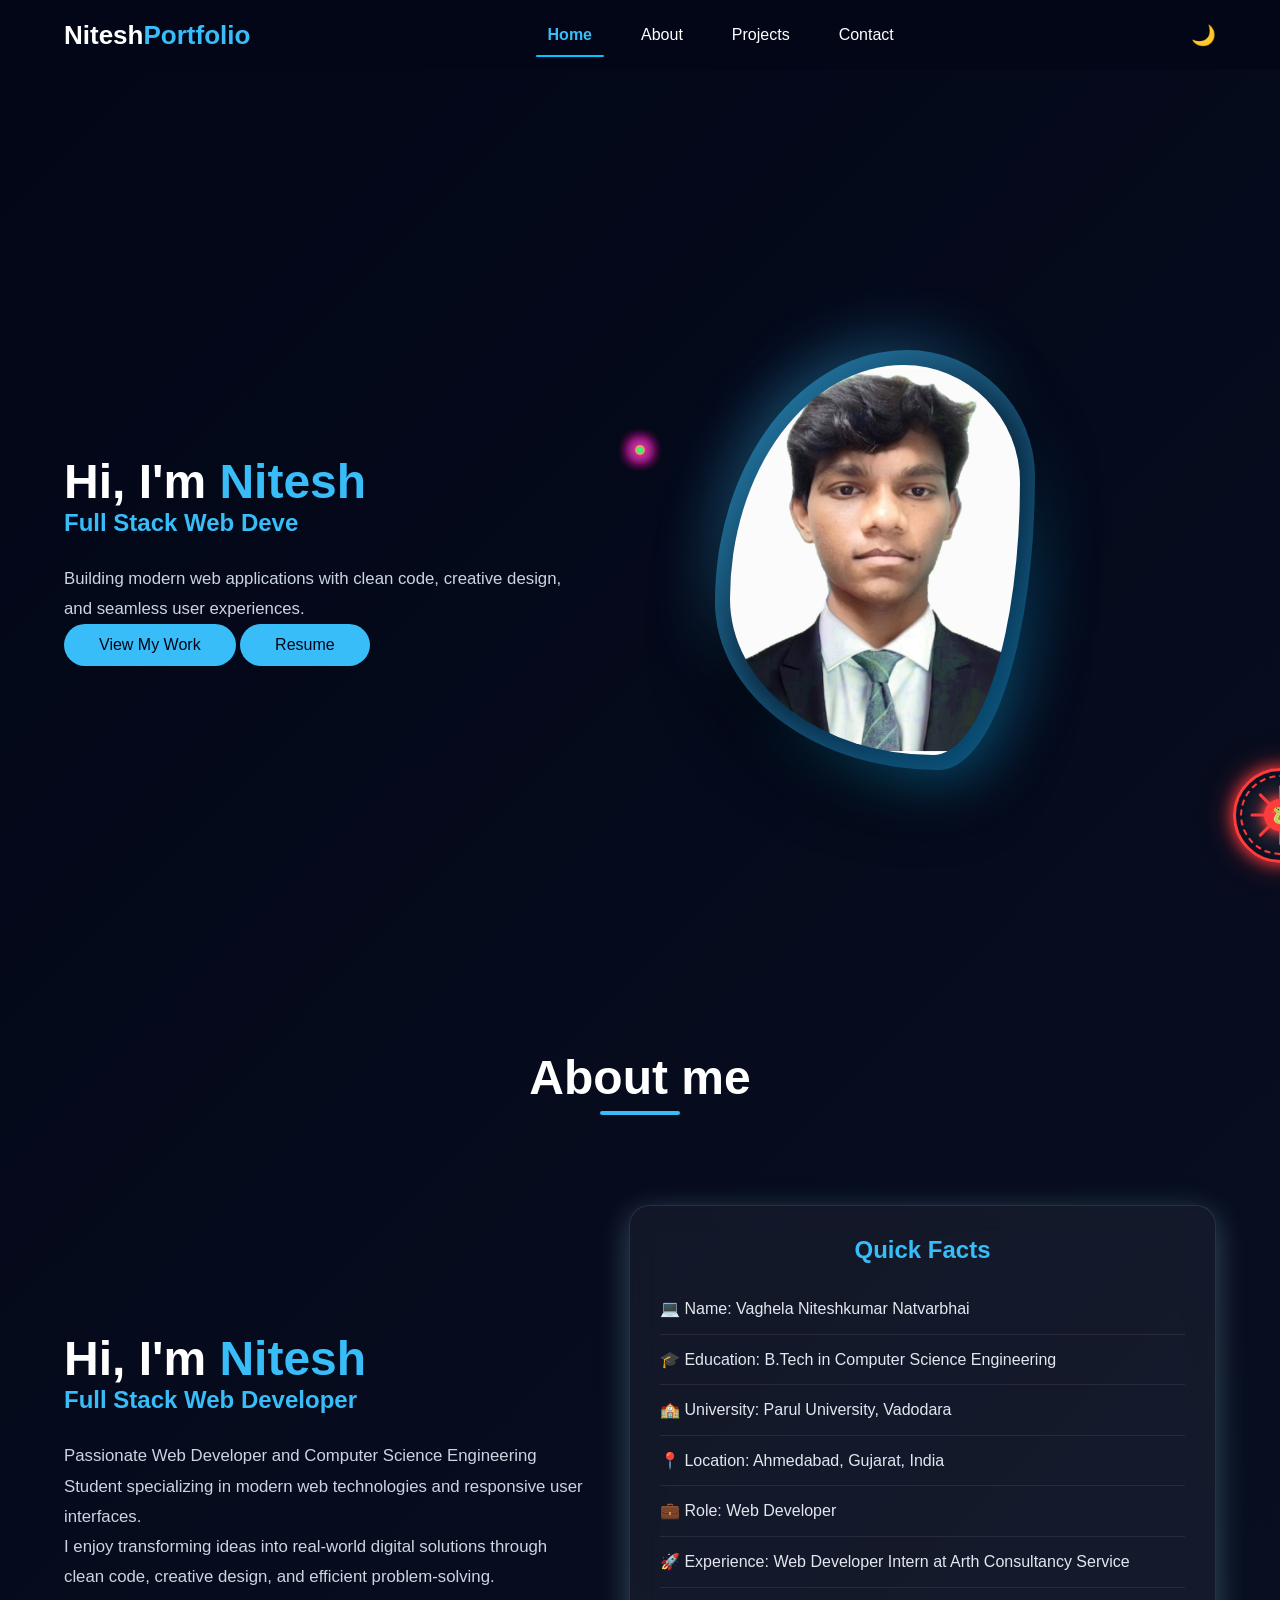
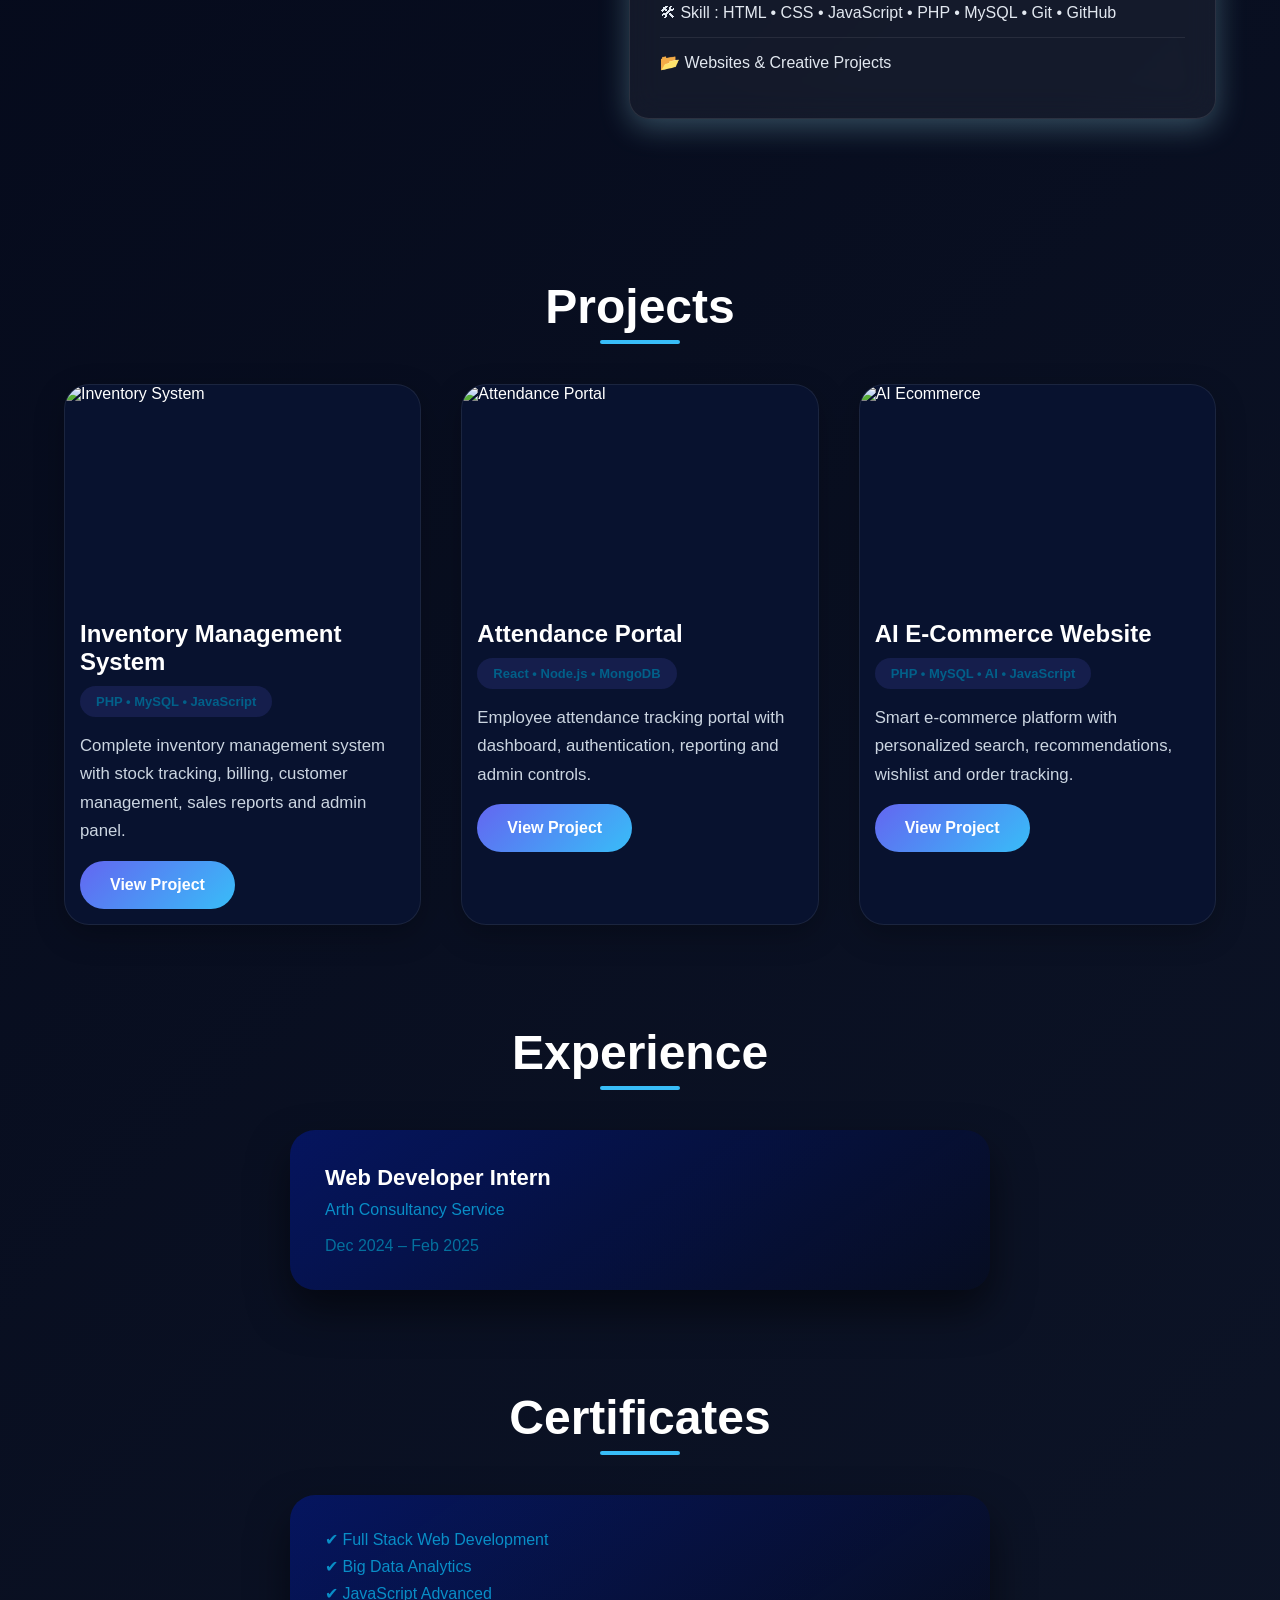
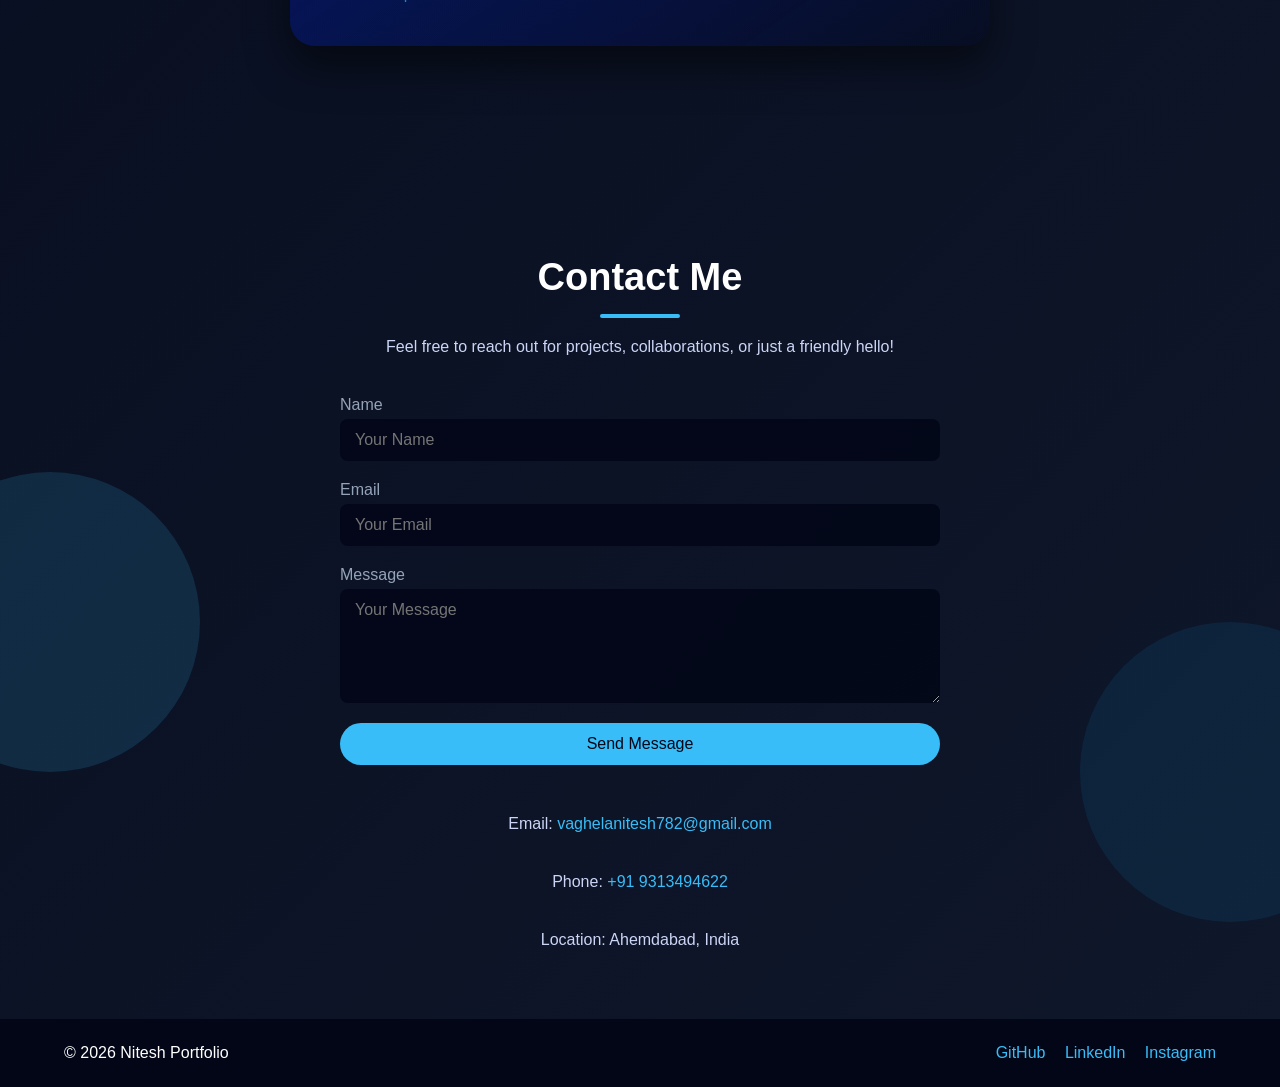
==== index.html @ dd68505c "Add files via upload" ====
<!DOCTYPE html>
<html lang="en">
<head>
<meta charset="UTF-8">
<meta name="viewport" content="width=device-width, initial-scale=1.0">
<title>Nitesh Portfolio</title>
<link rel="stylesheet" href="style.css">
<link rel="stylesheet" href="work.css">
<link rel="stylesheet" href="about.css">
</head>
<body>

<div class="page-transition active"></div>

<!-- HEADER -->
<header class="header">
  <div class="container header-content">
    <div class="logo">Nitesh<span>Portfolio</span></div>

    <nav class="nav" >
      <a href="#index">Home</a>
      <a href="#about">About</a>
      <a href="#work">Projects</a>
      <a href="#contact">Contact</a>
      
    </nav>

    <div class="right-controls">
      <button class="theme-toggle" aria-label="Toggle light and dark theme">🌙</button>
      <div class="menu-toggle" >☰</div>
      
    </div>
  </div>
</header>

<!-- HERO -->
<section id="index" class="hero scroll-animate">
  <div class="container hero-grid">

    <!-- LEFT -->
    <div class="hero-text">
      <h1>Hi, I'm <span>Nitesh</span></h1>
      <h2 class="typing"></h2>
      <p>Building modern web applications with clean code, creative design, and seamless user experiences.</p>
      <button id="viewWorkBtn">View My Work</button>
      <button class="resume-btn">Resume</button>

    </div>
    <!-- RESUME MODAL -->
<div class="resume-modal" id="resumeModal">
  <div class="resume-box">
    <div class="resume-header">
      <h3>My Resume</h3>
      <span class="close-resume">&times;</span>
    </div>

    <div class="resume-content">
      <iframe id="resumeFrame"></iframe>

    </div>

    <div class="resume-actions">
      <a href="resume.pdf" download class="download-btn">⬇ Download Resume</a>
    </div>
  </div>
</div>


   <!-- RIGHT IMAGE -->
<div class="hero-image">

  <!-- SVG FILTER -->
  <svg class="liquid-svg">
    <filter id="liquid">
      <feTurbulence id="turbulence"
        baseFrequency="0.01"
        numOctaves="3"
        seed="2">
        <animate
          attributeName="baseFrequency"
          dur="8s"
          values="0.01;0.02;0.01"
          repeatCount="indefinite"/>
      </feTurbulence>
      <feDisplacementMap in="SourceGraphic" scale="20"/>
    </filter>
  </svg>

  <!-- WATER IMAGE -->
  <div class="image-card liquid">
    <img src="210305105014.jpg" alt="Nitesh">
  </div>


</div>


  </div>
</section>
<main id="about" class="about-modern container">
<section class="section scroll-animate">
  <h2>About me</h2>
</section>
    
  <!-- HERO SPLIT -->
  <section class="about-hero scroll-animate">
    
    <div class="about-left">
       <div class="hero-text">
      <h1>Hi, I'm <span>Nitesh</span></h1>
      <h2 class="typing">Full Stack Web Developer</h2>
     <p>
      Passionate Web Developer and Computer Science Engineering Student specializing in modern web technologies and responsive user interfaces.
<br>
I enjoy transforming ideas into real-world digital solutions through clean code, creative design, and efficient problem-solving.
     </p>
      
     
    </div>
    </div>

    <div class="about-right glass">
      <h2>Quick Facts</h2>
      <ul>
        <li>💻 Name: Vaghela Niteshkumar Natvarbhai</li>
        <li>🎓 Education: B.Tech in Computer Science Engineering</li>
        <li>🏫 University: Parul University, Vadodara</li>
        <li>📍 Location: Ahmedabad, Gujarat, India</li>
        <li>💼 Role: Web Developer</li>
        <li>🚀 Experience: Web Developer Intern at Arth Consultancy Service</li>
        <li>🛠  Skill : HTML • CSS • JavaScript • PHP • MySQL • Git • GitHub</li>
        <li>📂 Websites & Creative Projects</li>
      </ul>
    </div>
  </section>

  <!-- TIMELINE 
  <section class="timeline scroll-animate" >
   
<section class="section scroll-animate">
  <h2>My Journey</h2>
</section>
    <div class="timeline-item">
      <span>2021</span>
      <div>
        <h3>Started Coding</h3>
        <p>Learned HTML, CSS, and basic programming concepts.</p>
      </div>
    </div>

    <div class="timeline-item">
      <span>2023</span>
      <div>
        <h3>Full Stack Development</h3>
        <p>Built PHP, MySQL, and JavaScript-based real-world projects.</p>
      </div>
    </div>

    <div class="timeline-item">
      <span>2024</span>
      <div>
        <h3>Internship</h3>
        <p>Worked as Web Developer Intern at Arth Consultancy Service.</p>
      </div>
    </div>

    <div class="timeline-item">
      <span>2025</span>
      <div>
        <h3>Graduation & Advanced Projects</h3>
        <p>Created AI-powered apps and modern UI-based platforms.</p>
      </div>
    </div>
  </section>-->

</main>

<main id="work" class="page-content container">

<!-- PROJECTS -->
<section class="section scroll-animate">
  <h2>Projects</h2>

<div class="project-grid">

    <!-- Project 1 -->
    <div class="project-card">

        <div class="project-image">
            <img src="https://images.unsplash.com/photo-1460925895917-afdab827c52f?w=1200" alt="Inventory System">
        </div>

        <div class="project-content">

            <h3>Inventory Management System</h3>

            <span class="project-skill">
                PHP • MySQL • JavaScript
            </span>

            <p>
                Complete inventory management system with stock tracking,
                billing, customer management, sales reports and admin panel.
            </p>

            <a href="project-details.html" class="project-btn">
   View Project
</a>

        </div>

    </div>

    <!-- Project 2 -->
    <div class="project-card">

        <div class="project-image">
            <img src="https://images.unsplash.com/photo-1551650975-87deedd944c3?w=1200" alt="Attendance Portal">
        </div>

        <div class="project-content">

            <h3>Attendance Portal</h3>

            <span class="project-skill">
                React • Node.js • MongoDB
            </span>

            <p>
                Employee attendance tracking portal with dashboard,
                authentication, reporting and admin controls.
            </p>

            <a href="project-details.html" class="project-btn">
   View Project
</a>

        </div>

    </div>

    <!-- Project 3 -->
    <div class="project-card">

        <div class="project-image">
            <img src="https://images.unsplash.com/photo-1556740749-887f6717d7e4?w=1200" alt="AI Ecommerce">
        </div>

        <div class="project-content">

            <h3>AI E-Commerce Website</h3>

            <span class="project-skill">
                PHP • MySQL • AI • JavaScript
            </span>

            <p>
                Smart e-commerce platform with personalized search,
                recommendations, wishlist and order tracking.
            </p>

            <a href="project-details.html" class="project-btn">
   View Project
</a>

        </div>

    </div>

</div>
</section>

<!-- EXPERIENCE -->
<section class="section scroll-animate">
  <h2>Experience</h2>
  <div class="card">
    <h3>Web Developer Intern</h3>
    <p>Arth Consultancy Service</p>
    <span>Dec 2024 – Feb 2025</span>
  </div>
</section>

<!-- CERTIFICATES -->
<section class="section scroll-animate">
  <h2>Certificates</h2>
  <div class="card">
    <p>✔ Full Stack Web Development</p>
    <p>✔ Big Data Analytics</p>
    <p>✔ JavaScript Advanced</p>
  </div>
 
</section>
 
 
</main>

<main id="contact" class="page-content">
  <section class="contact-section scroll-animate">
    <div class="container">
      <h2>Contact Me</h2>
      <p>Feel free to reach out for projects, collaborations, or just a friendly hello!</p>

      <form id="contactForm">
        <div class="form-group">
          <label for="name">Name</label>
          <input type="text" id="name" required placeholder="Your Name">
        </div>

        <div class="form-group">
          <label for="email">Email</label>
          <input type="email" id="email" required placeholder="Your Email">
        </div>

        <div class="form-group">
          <label for="message">Message</label>
          <textarea id="message" rows="5" required placeholder="Your Message"></textarea>
        </div>

        <button type="submit">Send Message</button>
      </form>

      <div class="contact-info">
        <p>Email: <a href="mailto:nitesh@example.com">vaghelanitesh782@gmail.com</a></p>
        <p>Phone: <a href="tel:+919876543210">+91 9313494622</a></p>
        <p>Location: Ahemdabad, India</p>
      </div>
    </div>
  </section>
  <div class="bubbles"></div>

</main>

<!--<div class="toggle" onclick="toggleSnakeCursor()">🐍 Cursor ON / OFF</div>-->
<div class="wheel-btn" onclick="toggleSnakeCursor()">
    <div class="wheel">

        <div class="spoke"></div>
        <div class="spoke"></div>
        <div class="spoke"></div>
        <div class="spoke"></div>

        <div class="hub">
            <span id="wheelIcon">🐍</span>
        </div>

    </div>
</div>
<!-- FOOTER -->
<footer class="footer">
  
  <!-- BUBBLES -->
  <div class="bubbles"></div>
  <div class="container footer-content">
    <p>&copy; <span id="year"></span> Nitesh Portfolio</p>
    <div class="social-links">
      <a href="#">GitHub</a>
      <a href="#">LinkedIn</a>
      <a href="#">Instagram</a>
    </div>
  </div>
</footer>
<!-- ===== SNAKE CURSOR CANVAS ===== -->
<canvas id="snakeCursor"></canvas>


<script src="script.js"></script>


<script src="effect.js"></script>

<script>
const navLinks = document.querySelectorAll('.nav a');

window.addEventListener('scroll', () => {

    let currentSection = '';

    navLinks.forEach(link => {

        const targetId = link.getAttribute('href');
        const section = document.querySelector(targetId);

        if(section){

            const sectionTop = section.offsetTop - 120;
            const sectionHeight = section.offsetHeight;

            if(window.scrollY >= sectionTop &&
               window.scrollY < sectionTop + sectionHeight){

                currentSection = targetId;
            }
        }
    });

    navLinks.forEach(link => {
        link.classList.remove('active');

        if(link.getAttribute('href') === currentSection){
            link.classList.add('active');
        }
    });

});
</script>

<script>

/* =========================
   TOGGLE EFFECT
========================= */

const wheelBtn = document.getElementById("wheelBtn");
const wheel = document.getElementById("wheel");

let enabled = true;

wheelBtn.addEventListener("click",()=>{

    enabled = !enabled;

    if(enabled){

        wheel.classList.remove("off");

    }else{

        wheel.classList.add("off");

    }

});

</script>
</body>
</html>
---- style.css ----
/* RESET */
* {
  margin: 0;
  padding: 0;
  box-sizing: border-box;
  font-family: "Poppins", sans-serif;
}

body {
  background: linear-gradient(135deg, #020617, #0f172a);
  color: #ffffff;
  overflow-x: hidden;
  transition: 0.3s;
}

.container {
  width: 90%;
  max-width: 1200px;
  margin: auto;
  
}

/* HEADER */
.header {
  background: #020617;
  position: sticky;
  top: 0;
  z-index: 1000;
}

.header-content {
  height: 70px;
  display: flex;
  align-items: center;
  justify-content: space-between;
}

.logo {
  font-size: 26px;
  font-weight: bold;
}

.logo span {
  color: #38bdf8;
}

.nav {
  display: flex;
  gap: 25px;
}

.nav a {
  color: #fff;
  text-decoration: none;
  position: relative;
}

.nav a::after {
  content: "";
  position: absolute;
  left: 0;
  bottom: -5px;
  width: 0;
  height: 2px;
  background: #38bdf8;
  transition: 0.3s;
}

.nav a:hover::after {
  width: 100%;
}

.right-controls {
  display: flex;
  gap: 15px;
  align-items: center;
}

.menu-toggle {
  display: none;
  font-size: 24px;
  cursor: pointer;
}

.theme-toggle {
  background: none;
  border: none;
  font-size: 20px;
  cursor: pointer;
  color: #38bdf8;
}

.theme-toggle-btn {
    background: var(--bg-surface);
    color: var(--text-primary);
    border: 1px solid var(--border-color);
    padding: 10px 20px;
    border-radius: 30px;
    cursor: pointer;
    font-weight: 600;
    display: flex;
    align-items: center;
    gap: 8px;
    transition: all 0.3s ease;
}

.theme-toggle-btn:hover {
    transform: translateY(-2px);
    border-color: var(--accent);
}

/* HERO */
.hero {
  min-height: 100vh;
  display: flex;
  align-items: center;
  padding-top: 80px;
}


.hero-grid {
  display: grid;
  grid-template-columns: 1.2fr 1fr;
  align-items: center;
  gap: 50px;
}

.hero-text h1 {
  font-size: 52px;
}

.hero-text span {
  color: #38bdf8;
}

.typing {
  font-size: 26px;
  color: #38bdf8;
  height: 32px;
  margin: 10px 0;
}

.hero-text p {
  max-width: 520px;
  margin: 15px 0 25px;
  color: #cbd5f5;
}

.hero-text button {
  padding: 12px 35px;
  border: none;
  background: #38bdf8;
  color: #020617;
  border-radius: 30px;
  font-size: 16px;
  cursor: pointer;
}


/* =========================
   WATER / LIQUID IMAGE SHAPE
========================= */

.image-card {
  width: 320px;
  height: 420px;
  padding: 15px;
  background: linear-gradient(
    135deg,
    rgba(56,189,248,0.35),
    rgba(2,6,23,0.9)
  );
  border-radius: 60% 40% 30% 70% / 60% 30% 70% 40%;
  box-shadow:
    0 30px 60px rgba(0,0,0,0.6),
    inset 0 0 30px rgba(56,189,248,0.4);
  animation: waterBlob 8s ease-in-out infinite;
  transform-style: preserve-3d;
  position: relative;
}

/* Glow effect */
.image-card::before {
  content: "";
  position: absolute;
  inset: -10px;
  border-radius: inherit;
  background: linear-gradient(
    135deg,
    #38bdf8,
    transparent,
    #0ea5e9
  );
  filter: blur(30px);
  opacity: 0.7;
  z-index: -1;
}

/* Image inside blob */
.image-card img {
  width: 100%;
  height: 100%;
  object-fit: cover;
  border-radius: inherit;
  transform: translateZ(40px);
}

/* =========================
   WATER ANIMATION
========================= */
@keyframes waterBlob {
  0% {
    border-radius: 60% 40% 30% 70% / 60% 30% 70% 40%;
  }
  50% {
    border-radius: 30% 60% 70% 40% / 50% 60% 30% 60%;
  }
  100% {
    border-radius: 60% 40% 30% 70% / 60% 30% 70% 40%;
  }
}

/* FLOAT */
@keyframes float {
  0%, 100% { transform: translateY(0); }
  50% { transform: translateY(-20px); }
}

/* FOOTER */
.footer {
  background: #020617;
  padding: 25px 0;
}

.footer-content {
  display: flex;
  justify-content: space-between;
  flex-wrap: wrap;
}
.footer p{
  color: #ffffff;
}
.social-links a {
  color: #38bdf8;
  margin-left: 15px;
  text-decoration: none;
}

/* PAGE TRANSITION */
.page-transition {
  position: fixed;
  inset: 0;
  background: #020617;
  transform: translateY(100%);
  transition: 0.6s ease;
  z-index: 9999;
}

.page-transition.active {
  transform: translateY(0);
}

/* SCROLL */
.scroll-animate {
  opacity: 0;
  transform: translateY(40px);
  transition: 0.8s;
}

.scroll-animate.show {
  opacity: 1;
  transform: translateY(0);
}

/* LIGHT MODE */

body.light .image-card {
  background: linear-gradient(
    135deg,
    rgba(56,189,248,0.25),
    #ffffff
  );
}

body.light {
  background: #f8fafc;
  color: #020617;
}

body.light .header,
body.light .footer {
  background: #e2e8f0;
}

body.light .nav a {
  color: #020617;
}

body.light .hero-text p {
  color: #020617;
}

body.light form label {
  color: #020617;
}



/* RESPONSIVE */
@media (max-width: 900px) {
  .hero-grid {
    grid-template-columns: 1fr;
    text-align: center;
  }

  .hero-image {
    margin-top: 50px;
  }

  .menu-toggle {
    display: block;
  }

  .nav {
    position: absolute;
    top: 70px;
    right: 5px;
    background: #020617;
    flex-direction: column;
    width: 80px;
    padding: 20px;
    display: none;
  }

  .nav.active {
    display: flex;
    
  }
  body.light .nav {
    background: #ffffff;
  }
}



/* =========================
   SVG LIQUID FILTER
========================= */
.liquid-svg {
  position: absolute;
  width: 0;
  height: 0;
}


.section h2 {
  font-size: 38px;
  text-align: center;
  margin-bottom: 50px;
  position: relative;
}

.section h2::after {
  content: "";
  width: 80px;
  height: 4px;
  background: #38bdf8;
  display: block;
  margin: 15px auto 0;
  border-radius: 10px;
}
/* =========================
   LIQUID IMAGE SHAPE
========================= 
.image-card.liquid {
  width: 320px;
  height: 420px;
  padding: 15px;
  filter: url(#liquid);
  border-radius: 60% 40% 30% 70% / 60% 30% 70% 40%;
  background: linear-gradient(
    135deg,
    rgba(56,189,248,0.4),
    rgba(2,6,23,0.9)
  );
  box-shadow:
    0 30px 60px rgba(0,0,0,0.6),
    inset 0 0 30px rgba(56,189,248,0.5);
  animation: blob 8s ease-in-out infinite;
  position: relative;
  overflow: hidden;
}
*/
/* Water morphing */
@keyframes blob {
  0% {
    border-radius: 60% 40% 30% 70% / 60% 30% 70% 40%;
  }
  50% {
    border-radius: 30% 60% 70% 40% / 50% 60% 30% 60%;
  }
  100% {
    border-radius: 60% 40% 30% 70% / 60% 30% 70% 40%;
  }
}

.image-card img {
  width: 100%;
  height: 100%;
  object-fit: cover;
  border-radius: inherit;
}

/* =========================
   FLOATING BUBBLES
========================= */
.bubbles {
  position: absolute;
  inset: 0;
  pointer-events: none;
  overflow: hidden;
}
.bubbles{
  z-index: -1;
}
.bubble {
  position:fixed;
  bottom: -50px;
  width: 15px;
  height: 15px;
  background: rgba(56,189,248,0.4);
  border-radius: 50%;
  animation: rise linear infinite;
  filter: blur(1px);
}

@keyframes rise {
  0% {
    transform: translateY(0) scale(0.6);
    opacity: 0;
  }
  20% { opacity: 0.6; }
  100% {
    transform: translateY(-500px) scale(1.2);
    opacity: 0;
  }
}

/* LIGHT MODE FIX 
body.light .image-card.liquid {
  background: linear-gradient(
    135deg,
    rgba(56,189,248,0.25),
    #ffffff
  );
}
*/

/* ACTIVE NAV LINK */
.nav a.active {
  color: #38bdf8;
  font-weight: 600;
}

.nav a.active::after {
  width: 100%;
}

/* Light mode active */
body.light .nav a.active {
  color: #0284c7;
}
  



/* PAGE CONTENT */
.page-content {
  padding:0px;
}

/* CONTACT SECTION */
.contact-section {
  padding: 10px 0;
  text-align: center;
  position: relative;
  overflow: hidden;
}

.contact-section h2 {
  font-size: 38px;
  margin-bottom: 20px;
  position: relative;
}

.contact-section h2::after {
  content: "";
  width: 80px;
  height: 4px;
  background: #38bdf8;
  display: block;
  margin: 15px auto 0;
  border-radius: 10px;
}

.contact-section p {
  margin-bottom: 40px;
  color: #cbd5f5;
}

body.light .contact-section p {
  color: #000000;
}

/* FLOATING BUBBLES */
.contact-section::before,
.contact-section::after {
  content: "";
  position: absolute;
  width: 300px;
  height: 300px;
  background: rgba(56,189,248,0.15);
  border-radius: 50%;
  animation: float 12s ease-in-out infinite;
  z-index: 0;
}

.contact-section::after {
  right: -100px;
  top: 50%;
  background: rgba(14,165,233,0.1);
  animation-duration: 18s;
}

.contact-section::before {
  left: -100px;
  top: 30%;
}

/* CONTACT FORM */
form {
  max-width: 600px;
  margin: auto;
  display: flex;
  flex-direction: column;
  gap: 20px;
  position: relative;
  z-index: 1;
}

form .form-group {
  display: flex;
  flex-direction: column;
  text-align: left;
}

form label {
  margin-bottom: 5px;
  font-weight: 500;
  color: #94a3b8;
}

form input,
form textarea {
  width: 100%;
  padding: 12px 15px;
  border-radius: 8px;
  border: none;
  font-size: 16px;
  background: rgba(2,6,23,0.8);
  color: #fff;
  transition: 0.3s;
}


form input:focus,
form textarea:focus {
  outline: none;
  box-shadow: 0 0 10px #38bdf8;
}

form button {
  padding: 12px 35px;
  border: none;
  border-radius: 30px;
  background: #38bdf8;
  color: #020617;
  font-size: 16px;
  cursor: pointer;
  transition: 0.3s;
}

form button:hover {
  background: #0ea5e9;
}

/* CONTACT INFO */
.contact-info {
  margin-top: 50px;
  color: #94a3b8;
  position: relative;
  z-index: 1;
}

body.light .contact-info p {
  color: #000000;
}
.contact-info a {
  color: #38bdf8;
  text-decoration: none;
}

.contact-info a:hover {
  text-decoration: underline;
}


/* =========================
   RESUME BUTTON
========================= */
.resume-btn {
  padding: 6px 16px;
  border-radius: 20px;
  border: 1px solid #38bdf8;
  background: transparent;
  color: #38bdf8;
  cursor: pointer;
  font-size: 14px;
  transition: 0.3s;
}

.resume-btn:hover {
  background: #38bdf8;
  color: #020617;
}

/* =========================
   RESUME MODAL
========================= */
.resume-modal {
  position: fixed;
  inset: 0;
  background: rgba(2,6,23,0.75);
  backdrop-filter: blur(10px);
  display: flex;
  align-items: center;
  justify-content: center;
  opacity: 0;
  pointer-events: none;
  transition: 0.4s;
  z-index: 9999;
}

.resume-modal.show {
  opacity: 1;
  pointer-events: auto;
}

.resume-box {
  width: 90%;
  max-width: 800px;
  height: 85vh;
  background: #020617;
  border-radius: 20px;
  display: flex;
  flex-direction: column;
  box-shadow: 0 30px 80px rgba(0,0,0,0.6);
  animation: scaleIn 0.4s ease;
}

/* Header */
.resume-header {
  display: flex;
  justify-content: space-between;
  align-items: center;
  padding: 15px 20px;
  border-bottom: 1px solid rgba(56,189,248,0.2);
}

.resume-header h3 {
  color: #38bdf8;
}

.close-resume {
  font-size: 26px;
  cursor: pointer;
}

/* Content */
.resume-content {
  flex: 1;
  padding: 10px;
}

.resume-content iframe {
  width: 100%;
  height: 100%;
  border-radius: 12px;
  border: none;
  background: #fff;
}

/* Actions */
.resume-actions {
  padding: 15px;
  text-align: center;
}

.download-btn {
  padding: 10px 30px;
  background: #38bdf8;
  color: #020617;
  border-radius: 30px;
  text-decoration: none;
  font-weight: 600;
}

/* Animation */
@keyframes scaleIn {
  from {
    transform: scale(0.8);
    opacity: 0;
  }
  to {
    transform: scale(1);
    opacity: 1;
  }
}

/* =========================
   LIGHT MODE
========================= */
body.light .resume-box {
  background: #ffffff;
}

body.light .resume-header h3 {
  color: #0284c7;
}

body.light .resume-modal {
  background: rgba(255,255,255,0.75);
}

@media (max-width: 768px) {
  .resume-box {
    width: 100%;
    height: 100vh;
    border-radius: 0;
  }

  .resume-content iframe {
    border-radius: 0;
  }
}

/* ===== NEON SNAKE CURSOR ===== */


#snakeCursor{
  position: fixed;
  inset: 0;
  pointer-events: none;
  z-index: 9999;
}

/* Cursor toggle button */
.toggle{
  position: fixed;
  bottom: 20px;
  right: 20px;
  padding: 10px 15px;
  border-radius: 20px;
  background: var(--toggle-bg, #000);
  color: var(--toggle-color, #00fff7);
  border: 1px solid var(--toggle-color, #00fff7);
  font-weight: bold;
  cursor: pointer;
  z-index: 10000;
}



body.cursor-off #snakeCursor{
  display: none;
}

/* ================= ABOUT SECTION ================= */
.about {
  padding: 80px 0;
  color: #fff;
}

.about-wrapper {
  max-width: 1100px;
  margin: auto;
}

/* Glass Effect */
.glass {
  background: rgba(255, 255, 255, 0.08);
  backdrop-filter: blur(18px);
  border-radius: 25px;
  padding: 50px;
  box-shadow: 0 0 50px rgba(0, 255, 255, 0.15);
}

/* Titles */
.about h2 {
  font-size: 18px;
  letter-spacing: 3px;
  color: cyan;
}

.about h1 {
  font-size: 38px;
  margin-bottom: 20px;
}

.about p {
  opacity: 0.85;
  line-height: 1.7;
  margin-bottom: 15px;
}

/* ========== SPECIALTY ========== */
.specialty {
  margin-top: 40px;
}

.specialty-grid {
  display: grid;
  grid-template-columns: repeat(auto-fit, minmax(150px, 1fr));
  gap: 15px;
  margin-top: 20px;
}

.specialty-grid span {
  padding: 12px;
  border-radius: 12px;
  text-align: center;
  background: rgba(255,255,255,0.12);
  box-shadow: 0 0 12px rgba(0,255,255,0.25);
}

/* ========== COUNTER BOX ========== */
.counter-box {
  margin: 50px 0;
  padding: 30px;
  border-radius: 20px;
  text-align: center;
  background: linear-gradient(135deg, rgba(0,255,255,0.2), rgba(255,0,255,0.2));
}

.counter-box h2 {
  margin-bottom: 10px;
}

.hire-btn {
  margin-top: 15px;
  padding: 12px 30px;
  border: none;
  border-radius: 30px;
  cursor: pointer;
  font-weight: bold;
  background: linear-gradient(90deg, cyan, magenta);
  color: #000;
}

/* ========== SKILLS ========== */
.skills-section {
  margin-top: 60px;
}

.skill {
  margin-bottom: 18px;
}

.skill span {
  display: flex;
  justify-content: space-between;
  font-size: 14px;
}

.bar {
  height: 8px;
  background: rgba(255,255,255,0.2);
  border-radius: 20px;
  overflow: hidden;
}

.bar div {
  height: 100%;
  width: 0;
  background: linear-gradient(90deg, cyan, magenta);
  transition: width 1.8s ease;
}

/* ========== TIMELINE ========== */
.timeline {
  margin-top: 70px;
  position: relative;
  border-left: none !important;
}

.timeline::before {
  display: none;
  content: "";
  position: absolute;
  left: 8px;
  top: 0;
  width: 2px;
  height: 100%;
  background: linear-gradient(cyan, magenta);
}

.timeline-item {
  display: flex;
  gap: 25px;
  margin-bottom: 40px;
}

.timeline-item .dot {
  width: 16px;
  height: 16px;
  border-radius: 50%;
  background: cyan;
  box-shadow: 0 0 15px cyan;
  margin-top: 5px;
}

.timeline h4 {
  margin-bottom: 5px;
}

/* ========== RESPONSIVE ========== */
@media (max-width: 768px) {
  .glass {
    padding: 30px;
  }

  .about h1 {
    font-size: 28px;
  }

  .timeline::before {
    left: 50%;
    transform: translateX(-50%);
  }

  .timeline-item {
    flex-direction: column;
    align-items: center;
    text-align: center;
  }
}


.nav a{
  text-decoration: none;
  color: #fff;
  padding: 8px 12px;
  transition: 0.3s ease;
  position: relative;
}

.nav a.active{
  color: #00c6ff;
}

.nav a.active::after{
  content: '';
  position: absolute;
  left: 0;
  bottom: -5px;
  width: 100%;
  height: 2px;
  background: #00c6ff;
  border-radius: 10px;
}


/* =========================
   WHEEL BUTTON CONTAINER
========================= 

.wheel-btn{
    position:fixed;
    right:-55px;
    bottom:40px;

    width:110px;
    height:110px;

    display:flex;
    justify-content:center;
    align-items:center;

    cursor:pointer;
    z-index:9999;

    transition:right .8s cubic-bezier(.22,1,.36,1);
}

/* Slide Out 

.wheel-btn:hover{
    right:20px;
}

/* =========================
   MAIN WHEEL
========================= 

.wheel{

    position:relative;

    width:100px;
    height:100px;

    border-radius:50%;

    background:
    radial-gradient(circle,
    #334155,
    #020617);

    border:4px solid #38bdf8;

    display:flex;
    justify-content:center;
    align-items:center;

    box-shadow:
    0 0 15px #38bdf8,
    0 0 35px rgba(56,189,248,.5);

    animation:spin 4s linear infinite;
}

/* Outer Ring 

.wheel::before{

    content:"";

    position:absolute;

    width:82px;
    height:82px;

    border-radius:50%;

    border:3px dashed #38bdf8;

}

/* Center Hub 

.wheel::after{

    content:"";

    position:absolute;

    width:20px;
    height:20px;

    border-radius:50%;

    background:#38bdf8;

    box-shadow:
    0 0 10px #38bdf8,
    0 0 20px #38bdf8;
}

/* Wheel Spokes 

.spoke{
    position:absolute;
    width:4px;
    height:70px;
    background:#38bdf8;
    border-radius:20px;
}

.spoke:nth-child(1){
    transform:rotate(0deg);
}

.spoke:nth-child(2){
    transform:rotate(45deg);
}

.spoke:nth-child(3){
    transform:rotate(90deg);
}

.spoke:nth-child(4){
    transform:rotate(135deg);
}

/* Rotation 

@keyframes spin{

    from{
        transform:rotate(0deg);
    }

    to{
        transform:rotate(360deg);
    }

}

/* Hover Speed Boost 

.wheel-btn:hover .wheel{

    animation-duration:1s;

    box-shadow:
    0 0 25px #38bdf8,
    0 0 50px #38bdf8,
    0 0 70px rgba(56,189,248,.7);
}

/* ON / OFF COLORS 

.wheel.off{
    border-color:#ef4444;

    box-shadow:
    0 0 20px #ef4444,
    0 0 50px rgba(239,68,68,.6);
}

.wheel.off::before{
    border-color:#ef4444;
}

.wheel.off .spoke{
    background:#ef4444;
}

.wheel.off::after{
    background:#ef4444;
}

/* Mobile 

@media(max-width:768px){

    .wheel-btn{
        width:90px;
        height:90px;
        right:-45px;
    }

    .wheel{
        width:80px;
        height:80px;
    }

    .wheel::before{
        width:65px;
        height:65px;
    }

    .spoke{
        height:55px;
    }

    .wheel-btn:hover{
        right:10px;
    }
}
*/

/* ===================================
   PREMIUM SNAKE WHEEL BUTTON
=================================== */
/* ===================================
   ON MODE (CURSOR ON = RED)
=================================== */
/* ===================================
   PREMIUM SNAKE WHEEL BUTTON
=================================== */

.wheel-btn{

    position:fixed;

    right:-60px;
    bottom:25px;

    width:120px;
    height:120px;

    display:flex;
    justify-content:center;
    align-items:center;

    cursor:pointer;

    z-index:10000;

    transition:
    right .8s cubic-bezier(.22,1,.36,1),
    transform .4s ease;

    animation:floatWheel 4s ease-in-out infinite;
}

/* Slide Out */

.wheel-btn:hover{

    right:10px;

    transform:scale(1.08);
}

/* ===================================
   WHEEL
=================================== */

.wheel{

    position:relative;

    width:95px;
    height:95px;

    border-radius:50%;

    background:
    radial-gradient(circle,
    #1e293b,
    #020617);

    border:3px solid #ff3b3b;

    display:flex;
    justify-content:center;
    align-items:center;

    animation:wheelSpin 3s linear infinite;

    box-shadow:
    0 0 15px #ff3b3b,
    0 0 30px rgba(255,59,59,.5);
}

/* Hover Fast Spin */

.wheel-btn:hover .wheel{

    animation-duration:.8s;
}

/* ===================================
   OUTER RING
=================================== */

.wheel::before{

    content:"";

    position:absolute;

    width:76px;
    height:76px;

    border-radius:50%;

    border:2px dashed #ff3b3b;
}

/* ===================================
   SPOKES
=================================== */

.spoke{

    position:absolute;

    width:3px;
    height:60px;

    background:#ff3b3b;

    border-radius:20px;
}

.spoke:nth-child(1){
    transform:rotate(0deg);
}

.spoke:nth-child(2){
    transform:rotate(45deg);
}

.spoke:nth-child(3){
    transform:rotate(90deg);
}

.spoke:nth-child(4){
    transform:rotate(135deg);
}

/* ===================================
   CENTER HUB
=================================== */

.hub{

    position:absolute;

    width:32px;
    height:32px;

    border-radius:50%;

    display:flex;
    justify-content:center;
    align-items:center;

    background:#ff3b3b;

    color:#fff;

    font-size:16px;

    box-shadow:
    0 0 10px #ff3b3b,
    0 0 20px #ff3b3b;
}

/* ===================================
   CURSOR OFF = BLUE
=================================== */

body.cursor-off .wheel{

    border-color:#38bdf8;

    box-shadow:
    0 0 15px #38bdf8,
    0 0 30px rgba(56,189,248,.5);
}

body.cursor-off .wheel::before{

    border-color:#38bdf8;
}

body.cursor-off .spoke{

    background:#38bdf8;
}

body.cursor-off .hub{

    background:#38bdf8;

    box-shadow:
    0 0 10px #38bdf8,
    0 0 20px #38bdf8;
}

/* ===================================
   ANIMATIONS
=================================== */

@keyframes wheelSpin{

    from{
        transform:rotate(0deg);
    }

    to{
        transform:rotate(360deg);
    }
}

@keyframes floatWheel{

    0%{
        transform:translateY(0px);
    }

    50%{
        transform:translateY(-10px);
    }

    100%{
        transform:translateY(0px);
    }
}

/* ===================================
   MOBILE
=================================== */

@media(max-width:768px){

    .wheel-btn{

        width:90px;
        height:90px;

        right:-45px;
    }

    .wheel{

        width:75px;
        height:75px;
    }

    .wheel::before{

        width:58px;
        height:58px;
    }

    .spoke{

        height:45px;
    }

    .wheel-btn:hover{

        right:8px;
    }
}
---- work.css ----
/* RESET  */
* {
  margin: 0;
  padding: 0;
  box-sizing: border-box;
  font-family: "Poppins", sans-serif;
}

body {
  background:linear-gradient(135deg, #020617, #0f172a);
  color: #ffffff;
  overflow-x: hidden;
}

/* CONTAINER */
.container {
  width: 90%;
  max-width: 1200px;
  margin: auto;
}

/* HEADER */
.header {
  background: #020617;
  position: sticky;
  top: 0;
  z-index: 1000;
}

.header-content {
  height: 70px;
  display: flex;
  align-items: center;
  justify-content: space-between;
}

.logo {
  font-size: 26px;
  font-weight: bold;
}

.logo span {
  color: #38bdf8;
}

.nav {
  display: flex;
  gap: 25px;
}

.nav a {
  color: #fff;
  text-decoration: none;
  position: relative;
}

.nav a::after {
  content: "";
  position: absolute;
  left: 0;
  bottom: -5px;
  width: 0;
  height: 2px;
  background: #38bdf8;
  transition: 0.3s;
}

.nav a:hover::after {
  width: 100%;
}

.right-controls {
  display: flex;
  gap: 15px;
  align-items: center;
}

.menu-toggle {
  display: none;
  font-size: 24px;
  cursor: pointer;
}

.theme-toggle {
  background: none;
  border: none;
  font-size: 20px;
  cursor: pointer;
  color: #38bdf8;
}
/* PAGE CONTENT -----------------------------------------------------------------------------------------------------*/
.page-content {
   padding: 80px 0 20px;
}

/* SECTION */
.section {
  margin-bottom: 100px;
}

.section h2 {
  font-size: 38px;
  text-align: center;
  margin-bottom: 100px;
  position: relative;
}

.section h2::after {
  content: "";
  width: 80px;
  height: 4px;
  background: #38bdf8;
  display: block;
  margin: 15px auto 0;
  border-radius: 10px;
}

/* PROJECT GRID */
.project-grid {
  display: grid;
  grid-template-columns: repeat(auto-fit, minmax(280px, 1fr));
  gap: 40px;
}

/* 3D PROJECT CARD 
.project-card {
  background: linear-gradient(145deg, #020617, #020617);
  padding: 40px;
  border-radius: 25px;
  box-shadow: 0 20px 40px rgba(0,0,0,0.5);
  transition: transform 0.15s ease, box-shadow 0.3s ease;
  transform-style: preserve-3d;
}

.project-card h3 {
  font-size: 22px;
  margin-bottom: 10px;
  
}

.project-card p {
  color: #94a3b8;
}*/

/* EXPERIENCE & CERTIFICATE CARDS */
.card {
  background: linear-gradient(145deg, #021a938a, #0309207d);
  padding: 35px;
  border-radius: 25px;
  max-width: 700px;
  margin: auto;
  box-shadow: 0 20px 40px rgba(0,0,0,0.5);
}

.card:hover{
    
    box-shadow:0 20px 40px rgba(99, 101, 241, 0.203);
}

.card h3 {
  font-size: 22px;
  margin-bottom: 10px;

}

.card span {
  display: inline-block;
  margin-top: 10px;
  color: #04709e;
}

/* CERT LIST */
.card p {
  margin-bottom: 8px;
  color: #098ec7;
}

/* FOOTER */
.footer {
  background: #020617;
  padding: 25px 0;
}

.footer-content {
  display: flex;
  justify-content: space-between;
  flex-wrap: wrap;
}

.social-links a {
  color: #38bdf8;
  margin-left: 15px;
  text-decoration: none;
}


/* SCROLL ANIMATION */
.scroll-animate {
  opacity: 0;
  transform: translateY(50px);
  transition: all 0.8s ease;
}

.scroll-animate.show {
  opacity: 1;
  transform: translateY(0);
}

/* PAGE TRANSITION */
.page-transition {
  position:relative;
  inset: 1;
  background: #020617;
  transform: translateY(100%);
  transition: 0.6s ease;
  z-index: 9999;
}

.page-transition.active {
  transform: translateY(0);
}


/* LIGHT MODE */
body.light {
  background: #f8fafc;
  color: #020617;
}

body.light .header,
body.light .footer {
  background: #e2e8f0;
  
}

body.light .nav a {
  color: #020617;
}

body.light .project-card h3 {
  color: #fbfcff;
}


body.light .card h3,p{
  color: #000000;
}

body.light .card{
 
 background: linear-gradient(145deg,rgba(6, 22, 239, 0.119), #37457cab);
}

body.light .card:hover{
    
    box-shadow:0 20px 40px rgba(93, 95, 216, 0.592);
}

body.light .footer p {
  color: #000;
  
}

/* RESPONSIVE */
@media (max-width: 768px) {
  .section h2 {
    font-size: 30px;
  }

}

/* =========================
   RESPONSIVE (MOBILE)
========================= */
@media (max-width: 768px) {

  .menu-toggle {
    display: block;
  }

  .nav {
    position: absolute;
    top: 70px;
    right: 4px;
    flex-direction: column;
    background: #020617;
    width: 80px; /* SMALLER DROPDOWN */
    padding: 15px;
    border-radius: 2px;
    display: none;
    box-shadow: 0 10px 30px rgba(0,0,0,0.4);
  }

  .nav.active {
    display: flex;
  }

  body.light .nav {
    background: #ffffff;
  }

  .hero h1 {
    font-size: 36px;
  }
}


/* ACTIVE NAV LINK */
.nav a.active {
  color: #38bdf8;
  font-weight: 600;
}

.nav a.active::after {
  width: 100%;
}

/* Light mode active */
body.light .nav a.active {
  color: #0284c7;
}


/* CONTACT SECTION ---------------------------------------------------------------------------------*/
.contact-section {
  padding: 10px 0;
  text-align: center;
}

.contact-section h2 {
  font-size: 38px;
  margin-bottom: 20px;
  position: relative;
}

.contact-section h2::after {
  content: "";
  width: 80px;
  height: 4px;
  background: #38bdf8;
  display: block;
  margin: 15px auto 0;
  border-radius: 10px;
}

.contact-section p {
  margin-bottom: 40px;
  color: #cbd5f5;
}

/* CONTACT FORM */
form {
  max-width: 600px;
  margin: auto;
  display: flex;
  flex-direction: column;
  gap: 20px;
}

form .form-group {
  display: flex;
  flex-direction: column;
  text-align: left;
}

form label {
  margin-bottom: 5px;
  font-weight: 500;
  color: #94a3b8;
}

form input,
form textarea {
  width: 100%;
  padding: 12px 15px;
  border-radius: 8px;
  border: none;
  font-size: 16px;
  background: rgba(2,6,23,0.8);
  color: #fff;
  transition: 0.3s;
}

form input:focus,
form textarea:focus {
  outline: none;
  box-shadow: 0 0 10px #38bdf8;
}

form button {
  padding: 12px 35px;
  border: none;
  border-radius: 30px;
  background: #38bdf8;
  color: #020617;
  font-size: 16px;
  cursor: pointer;
  transition: 0.3s;
}

form button:hover {
  background: #0ea5e9;
}

/* CONTACT INFO */
.contact-info {
  margin-top: 50px;
  color: #94a3b8;
}

.contact-info a {
  color: #38bdf8;
  text-decoration: none;
}

.contact-info a:hover {
  text-decoration: underline;
}


/* =========================
   FLOATING BUBBLES
========================= */
.bubbles {
  position:fixed;
  inset: 0;
  pointer-events: none;
  overflow: hidden;
  
}

.bubbles{
  z-index: -1;
}

.bubble {
  position: absolute;
  bottom: -50px;
  width: 15px;
  height: 15px;
  background: rgba(56,189,248,0.4);
  border-radius: 50%;
  animation: rise linear infinite;
  filter: blur(1px);
}

@keyframes rise {
  0% {
    transform: translateY(0) scale(0.6);
    opacity: 0;
  }
  20% { opacity: 0.6; }
  100% {
    transform: translateY(-500px) scale(1.2);
    opacity: 0;
  }
}


/* ===== NEON SNAKE CURSOR ===== */


#snakeCursor{
  position: fixed;
  inset: 0;
  pointer-events: none;
  z-index: 9999;
}

/* Cursor toggle button */
.toggle{
  position: fixed;
  bottom: 20px;
  right: 20px;
  padding: 10px 15px;
  border-radius: 20px;
  background: var(--toggle-bg, #000);
  color: var(--toggle-color, #00fff7);
  border: 1px solid var(--toggle-color, #00fff7);
  font-weight: bold;
  cursor: pointer;
  z-index: 10000;
}



body.cursor-off #snakeCursor{
  display: none;
}

------------------




/*

.project-card:hover{
    transform:translateY(-10px);
    box-shadow:0 20px 40px rgba(99,102,241,.3);
}

body.light .project-card {
 background:rgba(6, 22, 239, 0.08);
  border: 1px solid rgba(0, 0, 0, 0.12);
  color: #111;
  box-shadow:0 8px 30px rgba(201, 106, 230, 0.412);
}


body.light .project-card:hover{
    box-shadow:0 20px 40px rgba(93, 95, 216, 0.592);
}
.project-card:hover{
    transform:translateY(-10px);
}
*/


/* =========================
   PROJECT GRID
========================= */

.project-grid{
    display:grid;
    grid-template-columns:repeat(auto-fit,minmax(320px,1fr));
    gap:30px;
}

/* =========================
   PROJECT CARD
========================= */

.project-card{
    background:#08122f;
    border-radius:25px;
    overflow:hidden;
    border:1px solid rgba(255,255,255,.08);
    box-shadow:0 10px 30px rgba(0,0,0,.25);
    transition:.4s;
}

.project-card:hover{
    transform:translateY(-10px);
    box-shadow:0 20px 40px rgba(99,102,241,.25);
}


body.light .project-card {
 background:rgba(6, 22, 239, 0.119);
  border: 1px solid rgba(0, 0, 0, 0.12);
  color: #111;
  
}

body.light .project-content h3 {
  color: #000000;
  
}

body.light .project-content p {
  color: #000000;
  
}

body.light .project-card:hover{
    box-shadow:0 20px 40px rgba(93, 95, 216, 0.592);
}

/* =========================
   IMAGE
========================= */

.project-image{
    width:100%;
    height:220px;
    overflow:hidden;
}

.project-image img{
    width:100%;
    height:100%;
    object-fit:cover;
    display:block;
    transition:.5s;
}

.project-card:hover .project-image img{
    transform:scale(1.08);
}

/* Content */
.project-content{
    padding:15px;
}

.project-content h3{
    color:#fff;
    font-size:24px;
    margin-bottom:10px;
}

.project-skill{
    display:inline-block;
    padding:8px 16px;
    border-radius:30px;
    background:rgba(99,102,241,.15);
    color:#026089;
    font-size:13px;
    font-weight:600;
    margin-bottom:15px;
}

.project-content p{
    color:#cbd5e1;
    line-height:1.7;
    font-size:1.05rem;
    margin-bottom:15px;
}
/* =========================
   BUTTON
========================= */

.project-btn{
    display:inline-block;
    text-decoration:none;
    background:linear-gradient(
        135deg,
        #6366f1,
        #38bdf8
    );
    color:#fff;
    padding:15px 30px;
    border-radius:50px;
    font-weight:700;
    transition:.3s;
}

.project-btn:hover{
    transform:translateY(-3px);
}

/* =========================
   MOBILE
========================= */

@media(max-width:768px){

   

    .section-title{
        font-size:2.2rem;
    }

    .project-grid{
        grid-template-columns:1fr;
        gap:25px;
    }

    .project-image{
        height:220px;
    }

    .project-content{
        padding:20px;
    }

    .project-content h3{
        font-size:22px;
    }
}
---- about.css ----
/**.about-modern {
  padding: 80px 0;
}

.about-hero {
  display: grid;
  grid-template-columns: 1.2fr 1fr;
  gap: 50px;
  align-items: center;
}

.about-left h1 {
  font-size: 3rem;
}

.about-left h3 {
  color: var(--accent);
  margin: 10px 0;
}

.about-left p {
  font-size: 1.1rem;
  line-height: 1.7;
}

.highlight {
  margin-top: 20px;
  font-weight: bold;
}

.glass {
  backdrop-filter: blur(15px);
  background: rgba(255,255,255,0.08);
  border-radius: 20px;
  padding: 30px;
  border: 1px solid rgba(255,255,255,0.2);
}

.glass ul {
  list-style: none;
  padding: 0;
}

.glass li {
  padding: 10px 0;
}

.timeline {
  margin-top: 120px;
}

.timeline h2 {
  text-align: center;
  margin-bottom: 60px;
}

.timeline-item {
  display: grid;
  grid-template-columns: 80px 1fr;
  gap: 30px;
  margin-bottom: 40px;
}

.timeline-item span {
  font-weight:bold;
  color: var(--accent);
}

.timeline-item h3 {
  margin-bottom: 5px;
}

@media (max-width: 900px) {
  .about-hero {
    grid-template-columns: 1fr;
  }
}
@media (max-width: 900px) {
  .about-hero {
    grid-template-columns: 1fr;
    text-align: center;
  }

  .timeline-item {
    grid-template-columns: 1fr;
  }
}

body.light .highlight p {
  color: #020617;
}
body.light .glass {
  background:rgba(6, 22, 239, 0.08);
  border: 1px solid rgba(0, 0, 0, 0.12);
  color: #111;
}

body.light .timeline-item p {
  color: #020617;
}

*/
.container{
    width:90%;
    max-width:1200px;
    margin:auto;
}

.about-modern{
    padding:80px 0;
}


.section h2{
    text-align:center;
    font-size:3rem;
    
    margin-bottom:50px;
    position:relative;
}

.section h2::after{
    content:'';
    width:80px;
    height:4px;
    background:#38bdf8;
    position:absolute;
    bottom:-10px;
    left:50%;
    transform:translateX(-50%);
}

.about-hero{
    display:flex;
    gap:40px;
    align-items:center;
    justify-content:space-between;
    flex-wrap:wrap;
}

.about-left{
    flex:1;
    min-width:320px;
}

.hero-text h1{
    font-size:3rem;
    margin-bottom:auto;
}

.hero-text h1 span{
    color:#38bdf8;
}

.typing{
    font-size:1.5rem;
    color:#38bdf8;
    min-height:40px;
    margin-top:auto;
    font-weight:600;
}

.hero-text p{
    color:#cbd5e1;
    line-height:1.8;
    margin-bottom:auto;
    font-size:1.05rem;
}



.about-right{
    flex:1;
    min-width:320px;
}

.glass{
    background:rgba(255,255,255,0.05);
    backdrop-filter:blur(15px);
    border:1px solid rgba(255,255,255,0.1);
    border-radius:20px;
    padding:30px;
    box-shadow:0 8px 30px rgba(155, 226, 241, 0.3);
}

.about-right h2{
    color:#38bdf8;
    margin-bottom:20px;
    text-align:center;
}

.about-right ul{
    list-style:none;
}

.about-right ul li{
    padding:12px 0;
    border-bottom:1px solid rgba(255,255,255,0.08);
    color:#e2e8f0;
    line-height:1.6;
}

.about-right ul li:last-child{
    border-bottom:none;
}



@media(max-width:992px){
    .about-hero{
        flex-direction:column;
    }

    .hero-text h1{
        font-size:2.5rem;
    }

    .section h2{
        font-size:2.5rem;
    }
}

@media(max-width:768px){
    .hero-text h1{
        font-size:2rem;
    }

    .typing{
        font-size:1.2rem;
    }

    .section h2{
        font-size:2rem;
    }
}

body.light .glass li{

  border: 0px solid rgba(0, 0, 0, 0.12);
  color: #111;
}
body.light .glass {
 background:rgba(6, 22, 239, 0.08);
  border: 1px solid rgba(0, 0, 0, 0.12);
  color: #111;
  box-shadow:0 8px 30px rgba(201, 106, 230, 0.412);
}

body.light.about-right ul li{
   background:rgba(6, 22, 239, 0.08);
  border-bottom:10px solid rgba(255, 5, 5, 0.08);
  color: #111;
}
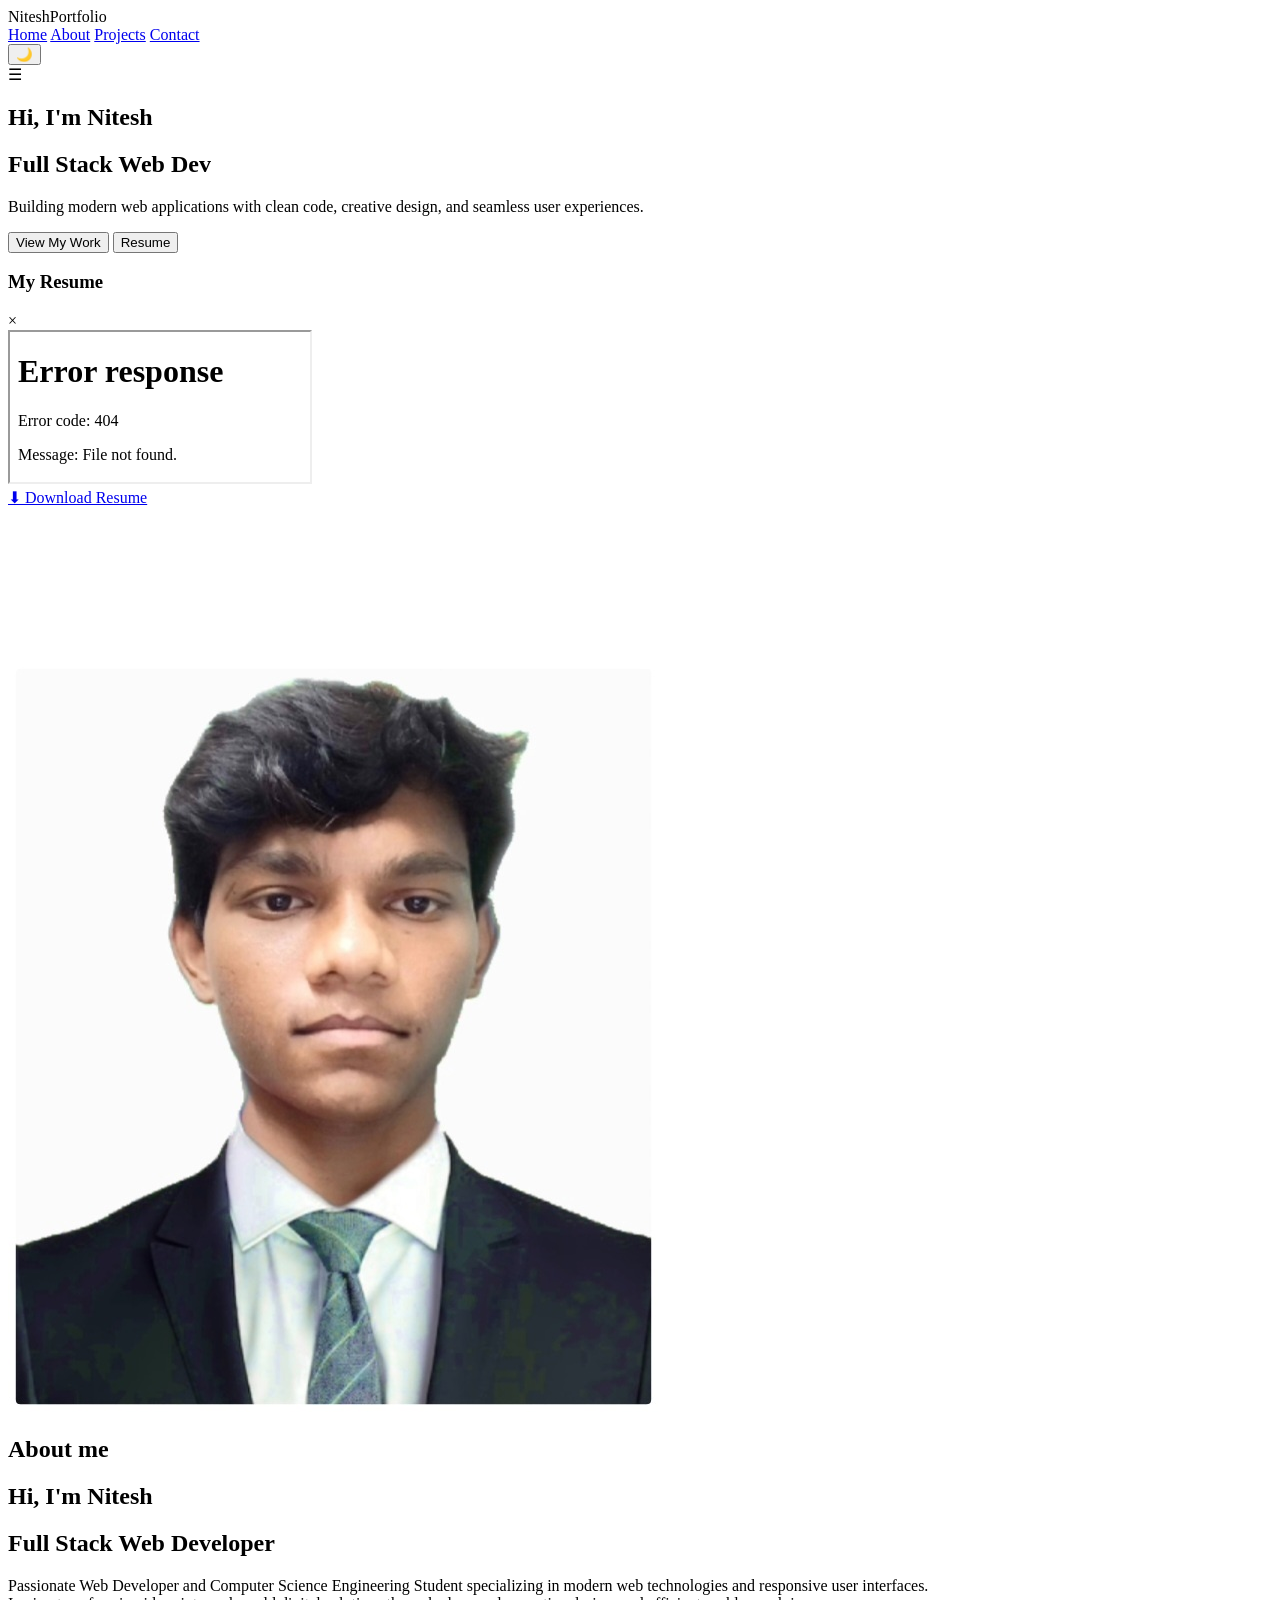
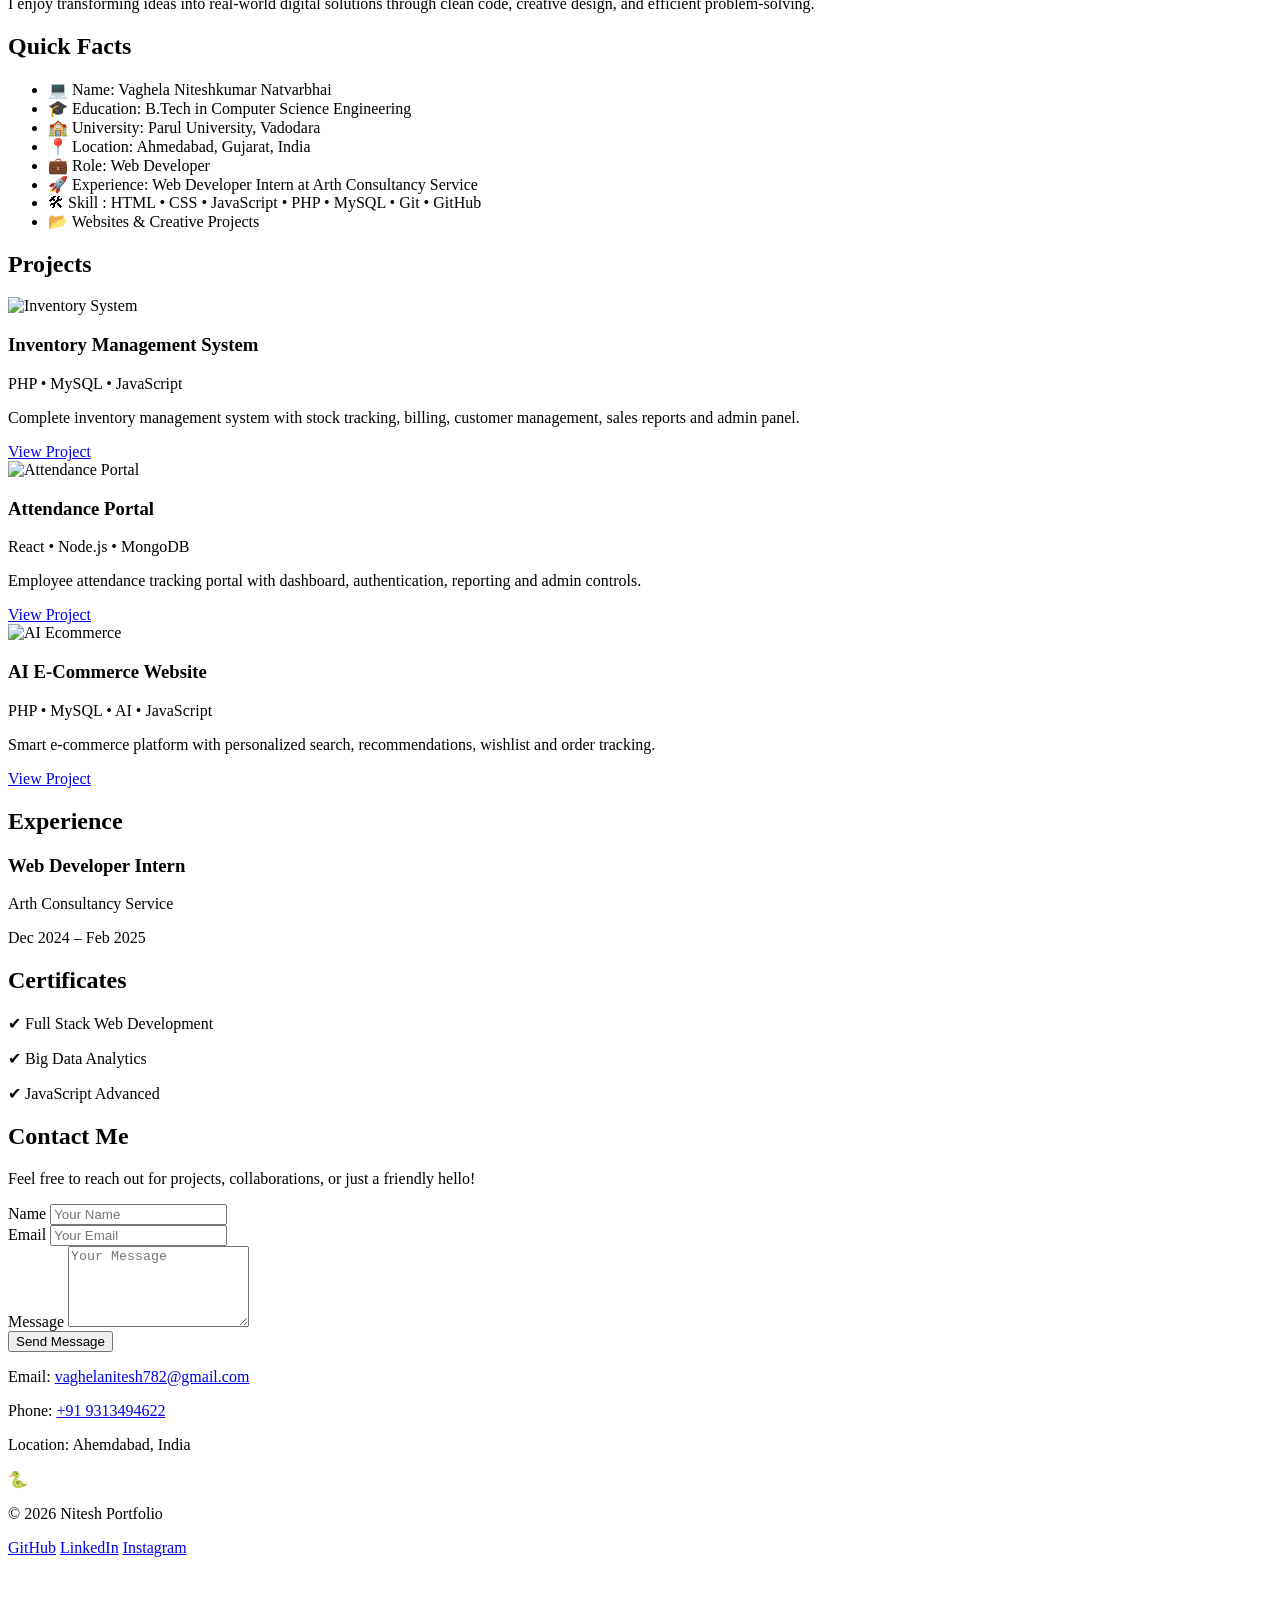
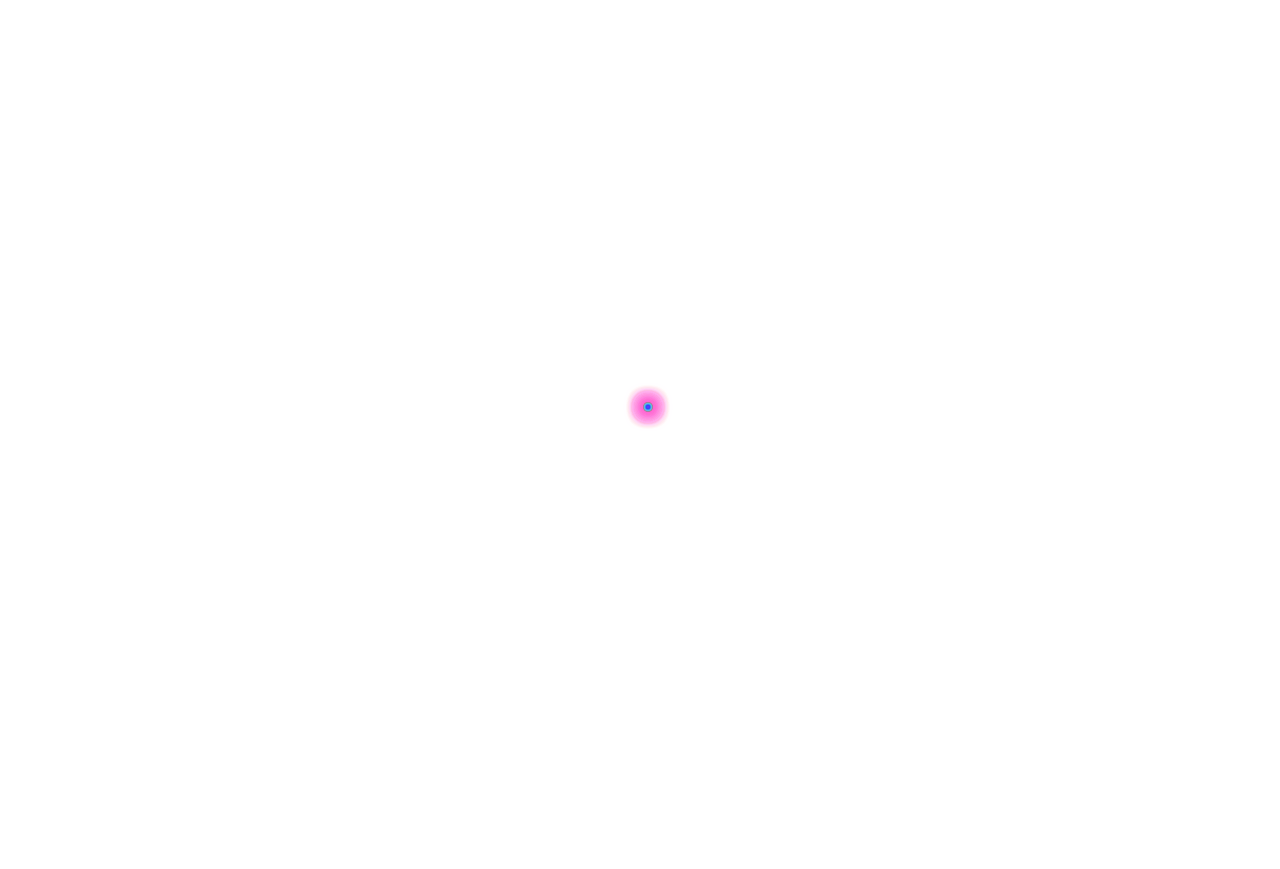
==== commit b5798441: "Fix HTML encoding issues and clean up structure" ====
--- a/index.html
+++ b/index.html
@@ -4,9 +4,7 @@
 <meta charset="UTF-8">
 <meta name="viewport" content="width=device-width, initial-scale=1.0">
 <title>Nitesh Portfolio</title>
-<link rel="stylesheet" href="style.css">
-<link rel="stylesheet" href="work.css">
-<link rel="stylesheet" href="about.css">
+<link rel="stylesheet" href="main.css">
 </head>
 <body>
 
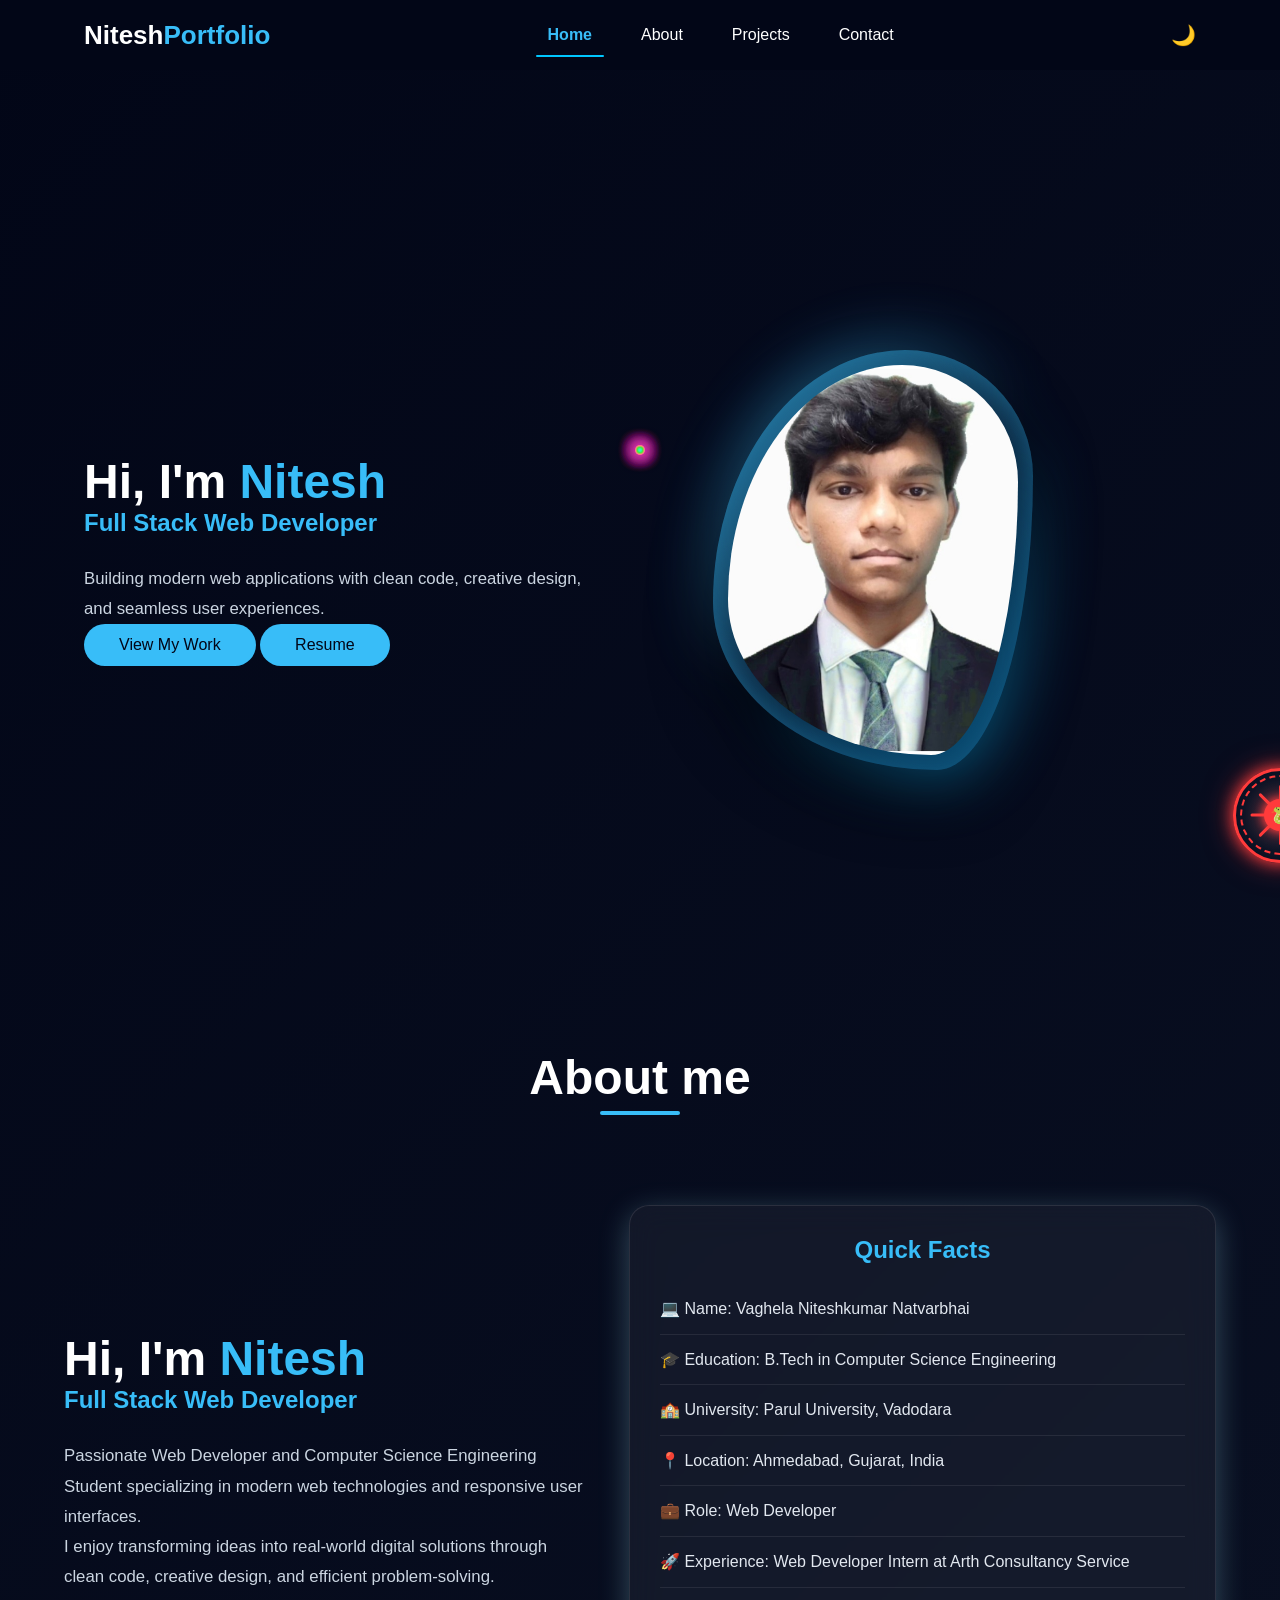
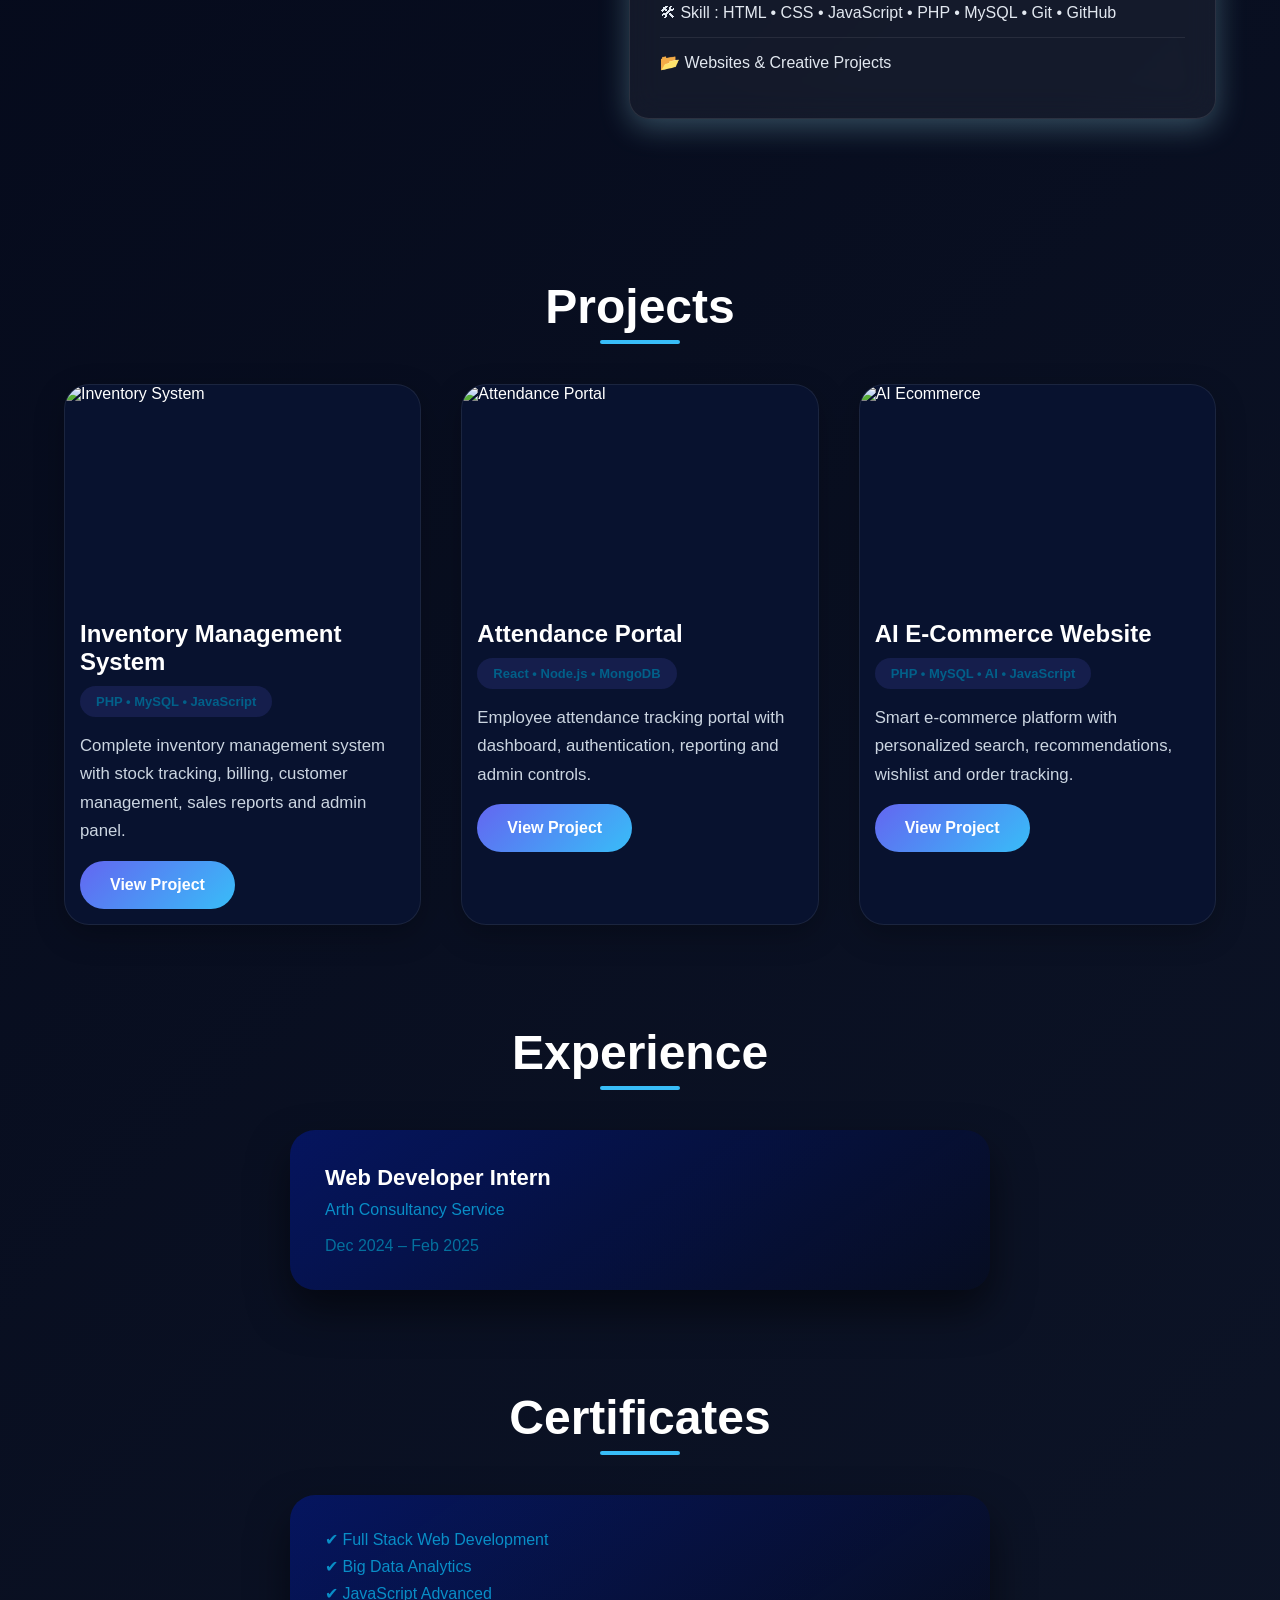
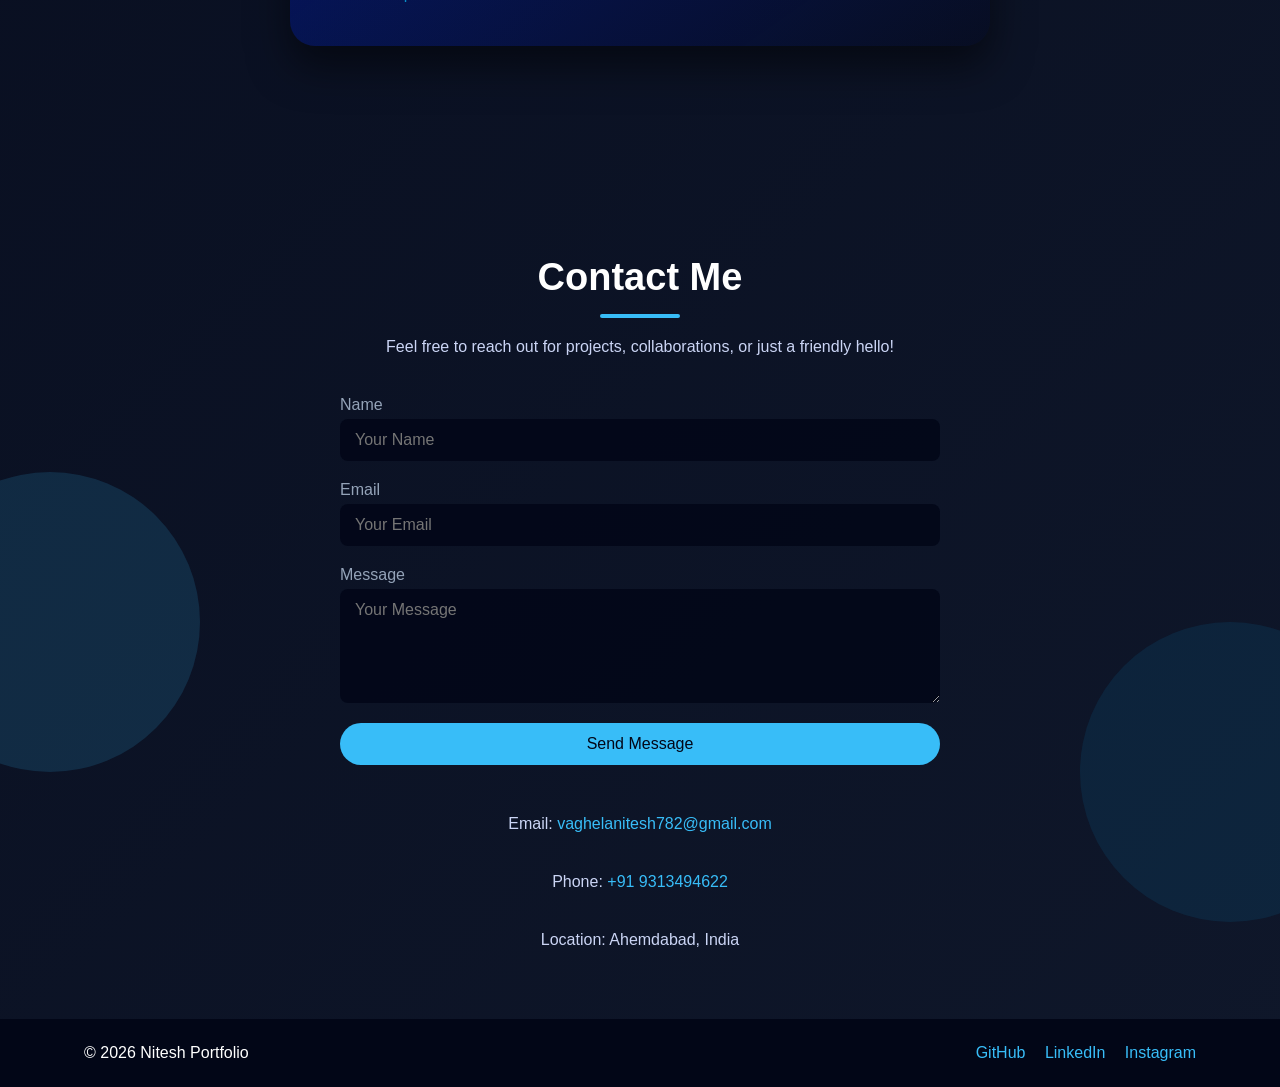
==== commit 80ec450a: "Fix HTML encoding issues in index.html" ====
--- a/index.html
+++ b/index.html
@@ -132,44 +132,6 @@
     </div>
   </section>
 
-  <!-- TIMELINE 
-  <section class="timeline scroll-animate" >
-   
-<section class="section scroll-animate">
-  <h2>My Journey</h2>
-</section>
-    <div class="timeline-item">
-      <span>2021</span>
-      <div>
-        <h3>Started Coding</h3>
-        <p>Learned HTML, CSS, and basic programming concepts.</p>
-      </div>
-    </div>
-
-    <div class="timeline-item">
-      <span>2023</span>
-      <div>
-        <h3>Full Stack Development</h3>
-        <p>Built PHP, MySQL, and JavaScript-based real-world projects.</p>
-      </div>
-    </div>
-
-    <div class="timeline-item">
-      <span>2024</span>
-      <div>
-        <h3>Internship</h3>
-        <p>Worked as Web Developer Intern at Arth Consultancy Service.</p>
-      </div>
-    </div>
-
-    <div class="timeline-item">
-      <span>2025</span>
-      <div>
-        <h3>Graduation & Advanced Projects</h3>
-        <p>Created AI-powered apps and modern UI-based platforms.</p>
-      </div>
-    </div>
-  </section>-->
 
 </main>
 
@@ -408,26 +370,22 @@
    TOGGLE EFFECT
 ========================= */
 
-const wheelBtn = document.getElementById("wheelBtn");
-const wheel = document.getElementById("wheel");
-
+const wheelBtn = document.querySelector(".wheel-btn");
+const wheel = document.querySelector(".wheel");
 let enabled = true;
 
-wheelBtn.addEventListener("click",()=>{
-
+if (wheelBtn && wheel) {
+  wheelBtn.addEventListener("click", () => {
     enabled = !enabled;
 
-    if(enabled){
-
-        wheel.classList.remove("off");
-
-    }else{
-
-        wheel.classList.add("off");
-
+    if (enabled) {
+      wheel.classList.remove("off");
+    } else {
+      wheel.classList.add("off");
     }
-
-});
+  });
+}
+
 
 </script>
 </body>
--- a/main.css
+++ b/main.css
@@ -0,0 +1,2750 @@
+/* RESET */
+* {
+  margin: 0;
+  padding: 0;
+  box-sizing: border-box;
+  font-family: "Poppins", sans-serif;
+}
+
+body {
+  background: linear-gradient(135deg, #020617, #0f172a);
+  color: #ffffff;
+  overflow-x: hidden;
+  transition: 0.3s;
+}
+
+.container{
+    width:100%;
+    max-width:1200px;
+    margin:auto;
+    padding:0 20px;
+}
+
+/* HEADER */
+.header {
+  background: #020617;
+  position: sticky;
+  top: 0;
+  z-index: 1000;
+}
+
+.header-content {
+  height: 70px;
+  display: flex;
+  align-items: center;
+  justify-content: space-between;
+}
+
+.logo {
+  font-size: 26px;
+  font-weight: bold;
+}
+
+.logo span {
+  color: #38bdf8;
+}
+
+.nav {
+  display: flex;
+  gap: 25px;
+}
+
+.nav a {
+  color: #fff;
+  text-decoration: none;
+  position: relative;
+}
+
+.nav a::after {
+  content: "";
+  position: absolute;
+  left: 0;
+  bottom: -5px;
+  width: 0;
+  height: 2px;
+  background: #38bdf8;
+  transition: 0.3s;
+}
+
+.nav a:hover::after {
+  width: 100%;
+}
+
+.right-controls {
+  display: flex;
+  gap: 15px;
+  align-items: center;
+}
+
+.menu-toggle {
+  display: none;
+  font-size: 24px;
+  cursor: pointer;
+}
+
+.theme-toggle {
+  background: none;
+  border: none;
+  font-size: 20px;
+  cursor: pointer;
+  color: #38bdf8;
+}
+
+.theme-toggle-btn {
+    background: var(--bg-surface);
+    color: var(--text-primary);
+    border: 1px solid var(--border-color);
+    padding: 10px 20px;
+    border-radius: 30px;
+    cursor: pointer;
+    font-weight: 600;
+    display: flex;
+    align-items: center;
+    gap: 8px;
+    transition: all 0.3s ease;
+}
+
+.theme-toggle-btn:hover {
+    transform: translateY(-2px);
+    border-color: var(--accent);
+}
+
+/* HERO */
+.hero {
+  min-height: 100vh;
+  display: flex;
+  align-items: center;
+  padding-top: 80px;
+}
+
+
+.hero-grid {
+  display: grid;
+  grid-template-columns: 1.2fr 1fr;
+  align-items: center;
+  gap: 50px;
+}
+
+.hero-text h1 {
+  font-size: 52px;
+}
+
+.hero-text span {
+  color: #38bdf8;
+}
+
+.typing {
+  font-size: 26px;
+  color: #38bdf8;
+  height: 32px;
+  margin: 10px 0;
+}
+
+.hero-text p {
+  max-width: 520px;
+  margin: 15px 0 25px;
+  color: #cbd5f5;
+}
+
+.hero-text button {
+  padding: 12px 35px;
+  border: none;
+  background: #38bdf8;
+  color: #020617;
+  border-radius: 30px;
+  font-size: 16px;
+  cursor: pointer;
+}
+
+
+/* =========================
+   WATER / LIQUID IMAGE SHAPE
+========================= */
+
+.image-card {
+  width: 320px;
+  height: 420px;
+  padding: 15px;
+  background: linear-gradient(
+    135deg,
+    rgba(56,189,248,0.35),
+    rgba(2,6,23,0.9)
+  );
+  border-radius: 60% 40% 30% 70% / 60% 30% 70% 40%;
+  box-shadow:
+    0 30px 60px rgba(0,0,0,0.6),
+    inset 0 0 30px rgba(56,189,248,0.4);
+  animation: waterBlob 8s ease-in-out infinite;
+  transform-style: preserve-3d;
+  position: relative;
+}
+
+/* Glow effect */
+.image-card::before {
+  content: "";
+  position: absolute;
+  inset: -10px;
+  border-radius: inherit;
+  background: linear-gradient(
+    135deg,
+    #38bdf8,
+    transparent,
+    #0ea5e9
+  );
+  filter: blur(30px);
+  opacity: 0.7;
+  z-index: -1;
+}
+
+/* Image inside blob */
+.image-card img {
+  width: 100%;
+  height: 100%;
+  object-fit: cover;
+  border-radius: inherit;
+  transform: translateZ(40px);
+  display: block;
+}
+
+/* =========================
+   WATER ANIMATION
+========================= */
+@keyframes waterBlob {
+  0% {
+    border-radius: 60% 40% 30% 70% / 60% 30% 70% 40%;
+  }
+  50% {
+    border-radius: 30% 60% 70% 40% / 50% 60% 30% 60%;
+  }
+  100% {
+    border-radius: 60% 40% 30% 70% / 60% 30% 70% 40%;
+  }
+}
+
+/* FLOAT */
+@keyframes float {
+  0%, 100% { transform: translateY(0); }
+  50% { transform: translateY(-20px); }
+}
+
+/* FOOTER */
+.footer {
+  background: #020617;
+  padding: 25px 0;
+}
+
+.footer-content {
+  display: flex;
+  justify-content: space-between;
+  flex-wrap: wrap;
+}
+.footer p{
+  color: #ffffff;
+}
+.social-links a {
+  color: #38bdf8;
+  margin-left: 15px;
+  text-decoration: none;
+}
+
+/* PAGE TRANSITION */
+.page-transition {
+  position: fixed;
+  inset: 0;
+  background: #020617;
+  transform: translateY(100%);
+  transition: 0.6s ease;
+  z-index: 9999;
+}
+
+.page-transition.active {
+  transform: translateY(0);
+}
+
+/* SCROLL */
+.scroll-animate {
+  opacity: 0;
+  transform: translateY(40px);
+  transition: 0.8s;
+}
+
+.scroll-animate.show {
+  opacity: 1;
+  transform: translateY(0);
+}
+
+/* LIGHT MODE */
+
+body.light .image-card {
+  background: linear-gradient(
+    135deg,
+    rgba(56,189,248,0.25),
+    #ffffff
+  );
+}
+
+body.light {
+  background: #f8fafc;
+  color: #020617;
+}
+
+body.light .header,
+body.light .footer {
+  background: #e2e8f0;
+}
+
+body.light .nav a {
+  color: #020617;
+}
+
+body.light .hero-text p {
+  color: #020617;
+}
+
+body.light form label {
+  color: #020617;
+}
+
+
+
+/* RESPONSIVE */
+@media (max-width: 900px) {
+  .hero-grid {
+    grid-template-columns: 1fr;
+    text-align: center;
+  }
+
+  .hero-image {
+    margin-top: 50px;
+  }
+
+  .menu-toggle {
+    display: block;
+  }
+
+  .nav {
+    position: absolute;
+    top: 70px;
+    right: 5px;
+    background: #020617;
+    flex-direction: column;
+    width: 80px;
+    padding: 20px;
+    display: none;
+  }
+
+  .nav.active {
+    display: flex;
+    
+  }
+  body.light .nav {
+    background: #ffffff;
+  }
+}
+
+
+
+/* =========================
+   SVG LIQUID FILTER
+========================= */
+.liquid-svg {
+  position: absolute;
+  width: 0;
+  height: 0;
+}
+
+
+.section h2 {
+  font-size: 38px;
+  text-align: center;
+  margin-bottom: 50px;
+  position: relative;
+}
+
+.section h2::after {
+  content: "";
+  width: 80px;
+  height: 4px;
+  background: #38bdf8;
+  display: block;
+  margin: 15px auto 0;
+  border-radius: 10px;
+}
+/* =========================
+   LIQUID IMAGE SHAPE
+========================= 
+.image-card.liquid {
+  width: 320px;
+  height: 420px;
+  padding: 15px;
+  filter: url(#liquid);
+  border-radius: 60% 40% 30% 70% / 60% 30% 70% 40%;
+  background: linear-gradient(
+    135deg,
+    rgba(56,189,248,0.4),
+    rgba(2,6,23,0.9)
+  );
+  box-shadow:
+    0 30px 60px rgba(0,0,0,0.6),
+    inset 0 0 30px rgba(56,189,248,0.5);
+  animation: blob 8s ease-in-out infinite;
+  position: relative;
+  overflow: hidden;
+}
+*/
+/* Water morphing */
+@keyframes blob {
+  0% {
+    border-radius: 60% 40% 30% 70% / 60% 30% 70% 40%;
+  }
+  50% {
+    border-radius: 30% 60% 70% 40% / 50% 60% 30% 60%;
+  }
+  100% {
+    border-radius: 60% 40% 30% 70% / 60% 30% 70% 40%;
+  }
+}
+
+.image-card img {
+  width: 100%;
+  height: 100%;
+  object-fit: cover;
+  border-radius: inherit;
+}
+
+/* =========================
+   FLOATING BUBBLES
+========================= */
+.bubbles {
+  position: absolute;
+  inset: 0;
+  pointer-events: none;
+  overflow: hidden;
+}
+.bubbles{
+  z-index: -1;
+}
+.bubble {
+  position:fixed;
+  bottom: -50px;
+  width: 15px;
+  height: 15px;
+  background: rgba(56,189,248,0.4);
+  border-radius: 50%;
+  animation: rise linear infinite;
+  filter: blur(1px);
+}
+
+@keyframes rise {
+  0% {
+    transform: translateY(0) scale(0.6);
+    opacity: 0;
+  }
+  20% { opacity: 0.6; }
+  100% {
+    transform: translateY(-500px) scale(1.2);
+    opacity: 0;
+  }
+}
+
+/* LIGHT MODE FIX 
+body.light .image-card.liquid {
+  background: linear-gradient(
+    135deg,
+    rgba(56,189,248,0.25),
+    #ffffff
+  );
+}
+*/
+
+/* ACTIVE NAV LINK */
+.nav a.active {
+  color: #38bdf8;
+  font-weight: 600;
+}
+
+.nav a.active::after {
+  width: 100%;
+}
+
+/* Light mode active */
+body.light .nav a.active {
+  color: #0284c7;
+}
+  
+
+
+
+/* PAGE CONTENT */
+.page-content {
+  padding:0px;
+}
+
+/* CONTACT SECTION */
+.contact-section {
+  padding: 10px 0;
+  text-align: center;
+  position: relative;
+  overflow: hidden;
+}
+
+.contact-section h2 {
+  font-size: 38px;
+  margin-bottom: 20px;
+  position: relative;
+}
+
+.contact-section h2::after {
+  content: "";
+  width: 80px;
+  height: 4px;
+  background: #38bdf8;
+  display: block;
+  margin: 15px auto 0;
+  border-radius: 10px;
+}
+
+.contact-section p {
+  margin-bottom: 40px;
+  color: #cbd5f5;
+}
+
+body.light .contact-section p {
+  color: #000000;
+}
+
+/* FLOATING BUBBLES */
+.contact-section::before,
+.contact-section::after {
+  content: "";
+  position: absolute;
+  width: 300px;
+  height: 300px;
+  background: rgba(56,189,248,0.15);
+  border-radius: 50%;
+  animation: float 12s ease-in-out infinite;
+  z-index: 0;
+}
+
+.contact-section::after {
+  right: -100px;
+  top: 50%;
+  background: rgba(14,165,233,0.1);
+  animation-duration: 18s;
+}
+
+.contact-section::before {
+  left: -100px;
+  top: 30%;
+}
+
+/* CONTACT FORM */
+form {
+  max-width: 600px;
+  margin: auto;
+  display: flex;
+  flex-direction: column;
+  gap: 20px;
+  position: relative;
+  z-index: 1;
+}
+
+form .form-group {
+  display: flex;
+  flex-direction: column;
+  text-align: left;
+}
+
+form label {
+  margin-bottom: 5px;
+  font-weight: 500;
+  color: #94a3b8;
+}
+
+form input,
+form textarea {
+  width: 100%;
+  padding: 12px 15px;
+  border-radius: 8px;
+  border: none;
+  font-size: 16px;
+  background: rgba(2,6,23,0.8);
+  color: #fff;
+  transition: 0.3s;
+}
+
+
+form input:focus,
+form textarea:focus {
+  outline: none;
+  box-shadow: 0 0 10px #38bdf8;
+}
+
+form button {
+  padding: 12px 35px;
+  border: none;
+  border-radius: 30px;
+  background: #38bdf8;
+  color: #020617;
+  font-size: 16px;
+  cursor: pointer;
+  transition: 0.3s;
+}
+
+form button:hover {
+  background: #0ea5e9;
+}
+
+/* CONTACT INFO */
+.contact-info {
+  margin-top: 50px;
+  color: #94a3b8;
+  position: relative;
+  z-index: 1;
+}
+
+body.light .contact-info p {
+  color: #000000;
+}
+.contact-info a {
+  color: #38bdf8;
+  text-decoration: none;
+}
+
+.contact-info a:hover {
+  text-decoration: underline;
+}
+
+
+/* =========================
+   RESUME BUTTON
+========================= */
+.resume-btn {
+  padding: 6px 16px;
+  border-radius: 20px;
+  border: 1px solid #38bdf8;
+  background: transparent;
+  color: #38bdf8;
+  cursor: pointer;
+  font-size: 14px;
+  transition: 0.3s;
+}
+
+.resume-btn:hover {
+  background: #38bdf8;
+  color: #020617;
+}
+
+/* =========================
+   RESUME MODAL
+========================= */
+.resume-modal {
+  position: fixed;
+  inset: 0;
+  background: rgba(2,6,23,0.75);
+  backdrop-filter: blur(10px);
+  display: flex;
+  align-items: center;
+  justify-content: center;
+  opacity: 0;
+  pointer-events: none;
+  transition: 0.4s;
+  z-index: 9999;
+}
+
+.resume-modal.show {
+  opacity: 1;
+  pointer-events: auto;
+}
+
+.resume-box {
+  width: 90%;
+  max-width: 800px;
+  height: 85vh;
+  background: #020617;
+  border-radius: 20px;
+  display: flex;
+  flex-direction: column;
+  box-shadow: 0 30px 80px rgba(0,0,0,0.6);
+  animation: scaleIn 0.4s ease;
+}
+
+/* Header */
+.resume-header {
+  display: flex;
+  justify-content: space-between;
+  align-items: center;
+  padding: 15px 20px;
+  border-bottom: 1px solid rgba(56,189,248,0.2);
+}
+
+.resume-header h3 {
+  color: #38bdf8;
+}
+
+.close-resume {
+  font-size: 26px;
+  cursor: pointer;
+}
+
+/* Content */
+.resume-content {
+  flex: 1;
+  padding: 10px;
+}
+
+.resume-content iframe {
+  width: 100%;
+  height: 100%;
+  border-radius: 12px;
+  border: none;
+  background: #fff;
+}
+
+/* Actions */
+.resume-actions {
+  padding: 15px;
+  text-align: center;
+}
+
+.download-btn {
+  padding: 10px 30px;
+  background: #38bdf8;
+  color: #020617;
+  border-radius: 30px;
+  text-decoration: none;
+  font-weight: 600;
+}
+
+/* Animation */
+@keyframes scaleIn {
+  from {
+    transform: scale(0.8);
+    opacity: 0;
+  }
+  to {
+    transform: scale(1);
+    opacity: 1;
+  }
+}
+
+/* =========================
+   LIGHT MODE
+========================= */
+body.light .resume-box {
+  background: #ffffff;
+}
+
+body.light .resume-header h3 {
+  color: #0284c7;
+}
+
+body.light .resume-modal {
+  background: rgba(255,255,255,0.75);
+}
+
+/* GLOBAL MOBILE LAYOUT */
+@media (max-width: 900px) {
+  .container {
+    padding: 0 18px;
+  }
+
+  .header-content {
+    flex-wrap: wrap;
+    justify-content: space-between;
+    gap: 12px;
+    height: auto;
+    padding: 14px 0;
+  }
+
+  .nav {
+    position: fixed;
+    top: 70px;
+    right: 12px;
+    background: rgba(2, 6, 23, 0.96);
+    width: min(260px, 92%);
+    padding: 18px;
+    display: none;
+    flex-direction: column;
+    align-items: flex-start;
+    gap: 12px;
+    border-radius: 18px;
+    box-shadow: 0 20px 45px rgba(0, 0, 0, 0.35);
+  }
+
+  .nav.active {
+    display: flex;
+  }
+
+  .nav a {
+    width: 100%;
+    padding: 10px 0;
+  }
+
+  .menu-toggle {
+    display: block;
+  }
+
+  .hero {
+    padding-top: 100px;
+  }
+
+  .hero-grid {
+    grid-template-columns: 1fr;
+    text-align: center;
+  }
+
+  .hero-text h1 {
+    font-size: 38px;
+  }
+
+  .typing {
+    font-size: 1.5rem;
+  }
+
+  .hero-text p {
+    max-width: 100%;
+    margin: 20px auto 30px;
+  }
+
+  .hero-text button {
+    width: min(220px, 100%);
+    margin: 0 auto 12px;
+  }
+
+  .image-card {
+    width: min(340px, 100%);
+    height: 340px;
+    margin: 0 auto;
+  }
+
+  .about-hero {
+    gap: 24px;
+  }
+
+  .about-right,
+  .about-left {
+    width: 100%;
+  }
+
+  .about-right {
+    padding: 24px 18px;
+  }
+
+  .section h2 {
+    font-size: 2.4rem;
+  }
+}
+
+@media (max-width: 768px) {
+  .hero-text h1 {
+    font-size: 2.3rem;
+  }
+
+  .typing {
+    font-size: 1.2rem;
+  }
+
+  .hero-text p {
+    font-size: 1rem;
+  }
+
+  .hero-text button {
+    font-size: 15px;
+    padding: 12px 20px;
+  }
+
+  .image-card {
+    height: 300px;
+  }
+
+  .contact-section h2 {
+    font-size: 2.4rem;
+  }
+
+  form {
+    width: 100%;
+    padding: 0;
+  }
+
+  .footer-content {
+    flex-direction: column;
+    align-items: center;
+    gap: 16px;
+  }
+
+  .social-links {
+    margin-top: 8px;
+  }
+}
+
+@media (max-width: 580px) {
+  .hero-text h1 {
+    font-size: 2rem;
+  }
+
+  .typing {
+    font-size: 1.1rem;
+  }
+
+  .section h2 {
+    font-size: 2rem;
+    margin-bottom: 36px;
+  }
+
+  .nav {
+    right: 10px;
+    top: 66px;
+    width: calc(100% - 20px);
+  }
+
+  .hero-grid {
+    gap: 32px;
+  }
+}
+
+@media (max-width: 768px) {
+  .resume-box {
+    width: 100%;
+    height: 100vh;
+    border-radius: 0;
+  }
+
+  .resume-content iframe {
+    border-radius: 0;
+  }
+}
+
+
+/* FINAL MOBILE OVERRIDES */
+@media (max-width: 900px) {
+  .header-content {
+    flex-wrap: wrap !important;
+    align-items: center !important;
+    justify-content: space-between !important;
+    height: auto !important;
+    padding: 14px 0 !important;
+  }
+
+  .menu-toggle {
+    display: block !important;
+  }
+
+  .nav {
+    position: fixed !important;
+    top: 70px !important;
+    right: 1px !important;
+    width: min(160px, 60%) !important;
+    padding: 10px !important;
+    display: none !important;
+    flex-direction: column !important;
+    align-items: flex-start !important;
+    gap: 12px !important;
+    background: rgba(2, 6, 23, 0.96) !important;
+    border-radius: 18px !important;
+    box-shadow: 0 18px 40px rgba(0, 0, 0, 0.35) !important;
+    z-index: 1001 !important;
+  }
+
+  .nav.active {
+    display: flex !important;
+  }
+
+  .nav a {
+    width: 100% !important;
+    padding: 10px 0 !important;
+  }
+
+  .hero-grid {
+    grid-template-columns: 1fr !important;
+    gap: 32px !important;
+    text-align: center !important;
+  }
+
+  .hero-text h1 {
+    font-size: clamp(2rem, 6vw, 3rem) !important;
+  }
+
+  .typing {
+    font-size: 1.4rem !important;
+  }
+
+  .hero-text p {
+    max-width: 100% !important;
+    margin: 24px auto !important;
+  }
+
+  .hero-text button,
+  .project-btn,
+  .resume-btn {
+    width: min(240px, 100%) !important;
+    display: block !important;
+    margin: 0 auto 12px !important;
+  }
+
+  .image-card {
+    width: min(360px, 100%) !important;
+    height: min(360px, 70vh) !important;
+    margin: 0 auto !important;
+  }
+
+  .about-hero,
+  .project-grid,
+  .pages-grid,
+  .features-grid {
+    gap: 24px !important;
+  }
+
+  .about-left,
+  .about-right,
+  .project-card,
+  .page-card,
+  .feature-card {
+    width: 100% !important;
+  }
+
+  .about-right {
+    padding: 22px !important;
+  }
+
+  .section h2 {
+    font-size: 2.4rem !important;
+  }
+
+  .project-grid {
+    grid-template-columns: 1fr !important;
+  }
+
+  .contact-section {
+    padding: 40px 0 !important;
+  }
+
+  form {
+    width: 100% !important;
+    padding: 0 !important;
+  }
+
+  .footer-content {
+    flex-direction: column !important;
+    align-items: center !important;
+    gap: 16px !important;
+  }
+}
+
+@media (max-width: 600px) {
+  .nav {
+    top: 64px !important;
+    width: calc(100% - 22px) !important;
+  }
+
+  .section h2 {
+    font-size: 2rem !important;
+    margin-bottom: 30px !important;
+  }
+}
+
+/* ===== NEON SNAKE CURSOR ===== */
+
+
+#snakeCursor{
+  position: fixed;
+  inset: 0;
+  pointer-events: none;
+  z-index: 9999;
+}
+
+/* Cursor toggle button */
+.toggle{
+  position: fixed;
+  bottom: 20px;
+  right: 20px;
+  padding: 10px 15px;
+  border-radius: 20px;
+  background: var(--toggle-bg, #000);
+  color: var(--toggle-color, #00fff7);
+  border: 1px solid var(--toggle-color, #00fff7);
+  font-weight: bold;
+  cursor: pointer;
+  z-index: 10000;
+}
+
+
+
+body.cursor-off #snakeCursor{
+  display: none;
+}
+
+/* ================= ABOUT SECTION ================= */
+.about {
+  padding: 80px 0;
+  color: #fff;
+}
+
+.about-wrapper {
+  max-width: 1100px;
+  margin: auto;
+}
+
+/* Glass Effect */
+.glass {
+  background: rgba(255, 255, 255, 0.08);
+  backdrop-filter: blur(18px);
+  border-radius: 25px;
+  padding: 50px;
+  box-shadow: 0 0 50px rgba(0, 255, 255, 0.15);
+}
+
+/* Titles */
+.about h2 {
+  font-size: 18px;
+  letter-spacing: 3px;
+  color: cyan;
+}
+
+.about h1 {
+  font-size: 38px;
+  margin-bottom: 20px;
+}
+
+.about p {
+  opacity: 0.85;
+  line-height: 1.7;
+  margin-bottom: 15px;
+}
+
+/* ========== SPECIALTY ========== */
+.specialty {
+  margin-top: 40px;
+}
+
+.specialty-grid {
+  display: grid;
+  grid-template-columns: repeat(auto-fit, minmax(150px, 1fr));
+  gap: 15px;
+  margin-top: 20px;
+}
+
+.specialty-grid span {
+  padding: 12px;
+  border-radius: 12px;
+  text-align: center;
+  background: rgba(255,255,255,0.12);
+  box-shadow: 0 0 12px rgba(0,255,255,0.25);
+}
+
+/* ========== COUNTER BOX ========== */
+.counter-box {
+  margin: 50px 0;
+  padding: 30px;
+  border-radius: 20px;
+  text-align: center;
+  background: linear-gradient(135deg, rgba(0,255,255,0.2), rgba(255,0,255,0.2));
+}
+
+.counter-box h2 {
+  margin-bottom: 10px;
+}
+
+.hire-btn {
+  margin-top: 15px;
+  padding: 12px 30px;
+  border: none;
+  border-radius: 30px;
+  cursor: pointer;
+  font-weight: bold;
+  background: linear-gradient(90deg, cyan, magenta);
+  color: #000;
+}
+
+/* ========== SKILLS ========== */
+.skills-section {
+  margin-top: 60px;
+}
+
+.skill {
+  margin-bottom: 18px;
+}
+
+.skill span {
+  display: flex;
+  justify-content: space-between;
+  font-size: 14px;
+}
+
+.bar {
+  height: 8px;
+  background: rgba(255,255,255,0.2);
+  border-radius: 20px;
+  overflow: hidden;
+}
+
+.bar div {
+  height: 100%;
+  width: 0;
+  background: linear-gradient(90deg, cyan, magenta);
+  transition: width 1.8s ease;
+}
+
+/* ========== TIMELINE ========== */
+.timeline {
+  margin-top: 70px;
+  position: relative;
+  border-left: none !important;
+}
+
+.timeline::before {
+  display: none;
+  content: "";
+  position: absolute;
+  left: 8px;
+  top: 0;
+  width: 2px;
+  height: 100%;
+  background: linear-gradient(cyan, magenta);
+}
+
+.timeline-item {
+  display: flex;
+  gap: 25px;
+  margin-bottom: 40px;
+}
+
+.timeline-item .dot {
+  width: 16px;
+  height: 16px;
+  border-radius: 50%;
+  background: cyan;
+  box-shadow: 0 0 15px cyan;
+  margin-top: 5px;
+}
+
+.timeline h4 {
+  margin-bottom: 5px;
+}
+
+/* ========== RESPONSIVE ========== */
+@media (max-width: 768px) {
+  .glass {
+    padding: 30px;
+  }
+
+  .about h1 {
+    font-size: 28px;
+  }
+
+  .timeline::before {
+    left: 50%;
+    transform: translateX(-50%);
+  }
+
+  .timeline-item {
+    flex-direction: column;
+    align-items: center;
+    text-align: center;
+  }
+}
+
+
+.nav a{
+  text-decoration: none;
+  color: #fff;
+  padding: 8px 12px;
+  transition: 0.3s ease;
+  position: relative;
+}
+
+.nav a.active{
+  color: #00c6ff;
+}
+
+.nav a.active::after{
+  content: '';
+  position: absolute;
+  left: 0;
+  bottom: -5px;
+  width: 100%;
+  height: 2px;
+  background: #00c6ff;
+  border-radius: 10px;
+}
+
+
+/* =========================
+   WHEEL BUTTON CONTAINER
+========================= 
+
+.wheel-btn{
+    position:fixed;
+    right:-55px;
+    bottom:40px;
+
+    width:110px;
+    height:110px;
+
+    display:flex;
+    justify-content:center;
+    align-items:center;
+
+    cursor:pointer;
+    z-index:9999;
+
+    transition:right .8s cubic-bezier(.22,1,.36,1);
+}
+
+/* Slide Out 
+
+.wheel-btn:hover{
+    right:20px;
+}
+
+/* =========================
+   MAIN WHEEL
+========================= 
+
+.wheel{
+
+    position:relative;
+
+    width:100px;
+    height:100px;
+
+    border-radius:50%;
+
+    background:
+    radial-gradient(circle,
+    #334155,
+    #020617);
+
+    border:4px solid #38bdf8;
+
+    display:flex;
+    justify-content:center;
+    align-items:center;
+
+    box-shadow:
+    0 0 15px #38bdf8,
+    0 0 35px rgba(56,189,248,.5);
+
+    animation:spin 4s linear infinite;
+}
+
+/* Outer Ring 
+
+.wheel::before{
+
+    content:"";
+
+    position:absolute;
+
+    width:82px;
+    height:82px;
+
+    border-radius:50%;
+
+    border:3px dashed #38bdf8;
+
+}
+
+/* Center Hub 
+
+.wheel::after{
+
+    content:"";
+
+    position:absolute;
+
+    width:20px;
+    height:20px;
+
+    border-radius:50%;
+
+    background:#38bdf8;
+
+    box-shadow:
+    0 0 10px #38bdf8,
+    0 0 20px #38bdf8;
+}
+
+/* Wheel Spokes 
+
+.spoke{
+    position:absolute;
+    width:4px;
+    height:70px;
+    background:#38bdf8;
+    border-radius:20px;
+}
+
+.spoke:nth-child(1){
+    transform:rotate(0deg);
+}
+
+.spoke:nth-child(2){
+    transform:rotate(45deg);
+}
+
+.spoke:nth-child(3){
+    transform:rotate(90deg);
+}
+
+.spoke:nth-child(4){
+    transform:rotate(135deg);
+}
+
+/* Rotation 
+
+@keyframes spin{
+
+    from{
+        transform:rotate(0deg);
+    }
+
+    to{
+        transform:rotate(360deg);
+    }
+
+}
+
+/* Hover Speed Boost 
+
+.wheel-btn:hover .wheel{
+
+    animation-duration:1s;
+
+    box-shadow:
+    0 0 25px #38bdf8,
+    0 0 50px #38bdf8,
+    0 0 70px rgba(56,189,248,.7);
+}
+
+/* ON / OFF COLORS 
+
+.wheel.off{
+    border-color:#ef4444;
+
+    box-shadow:
+    0 0 20px #ef4444,
+    0 0 50px rgba(239,68,68,.6);
+}
+
+.wheel.off::before{
+    border-color:#ef4444;
+}
+
+.wheel.off .spoke{
+    background:#ef4444;
+}
+
+.wheel.off::after{
+    background:#ef4444;
+}
+
+/* Mobile 
+
+@media(max-width:768px){
+
+    .wheel-btn{
+        width:90px;
+        height:90px;
+        right:-45px;
+    }
+
+    .wheel{
+        width:80px;
+        height:80px;
+    }
+
+    .wheel::before{
+        width:65px;
+        height:65px;
+    }
+
+    .spoke{
+        height:55px;
+    }
+
+    .wheel-btn:hover{
+        right:10px;
+    }
+}
+*/
+
+/* ===================================
+   PREMIUM SNAKE WHEEL BUTTON
+=================================== */
+/* ===================================
+   ON MODE (CURSOR ON = RED)
+=================================== */
+/* ===================================
+   PREMIUM SNAKE WHEEL BUTTON
+=================================== */
+
+.wheel-btn{
+
+    position:fixed;
+
+    right:-60px;
+    bottom:25px;
+
+    width:120px;
+    height:120px;
+
+    display:flex;
+    justify-content:center;
+    align-items:center;
+
+    cursor:pointer;
+
+    z-index:10000;
+
+    transition:
+    right .8s cubic-bezier(.22,1,.36,1),
+    transform .4s ease;
+
+    animation:floatWheel 4s ease-in-out infinite;
+}
+
+/* Slide Out */
+
+.wheel-btn:hover{
+
+    right:10px;
+
+    transform:scale(1.08);
+}
+
+/* ===================================
+   WHEEL
+=================================== */
+
+.wheel{
+
+    position:relative;
+
+    width:95px;
+    height:95px;
+
+    border-radius:50%;
+
+    background:
+    radial-gradient(circle,
+    #1e293b,
+    #020617);
+
+    border:3px solid #ff3b3b;
+
+    display:flex;
+    justify-content:center;
+    align-items:center;
+
+    animation:wheelSpin 3s linear infinite;
+
+    box-shadow:
+    0 0 15px #ff3b3b,
+    0 0 30px rgba(255,59,59,.5);
+}
+
+/* Hover Fast Spin */
+
+.wheel-btn:hover .wheel{
+
+    animation-duration:.8s;
+}
+
+/* ===================================
+   OUTER RING
+=================================== */
+
+.wheel::before{
+
+    content:"";
+
+    position:absolute;
+
+    width:76px;
+    height:76px;
+
+    border-radius:50%;
+
+    border:2px dashed #ff3b3b;
+}
+
+/* ===================================
+   SPOKES
+=================================== */
+
+.spoke{
+
+    position:absolute;
+
+    width:3px;
+    height:60px;
+
+    background:#ff3b3b;
+
+    border-radius:20px;
+}
+
+.spoke:nth-child(1){
+    transform:rotate(0deg);
+}
+
+.spoke:nth-child(2){
+    transform:rotate(45deg);
+}
+
+.spoke:nth-child(3){
+    transform:rotate(90deg);
+}
+
+.spoke:nth-child(4){
+    transform:rotate(135deg);
+}
+
+/* ===================================
+   CENTER HUB
+=================================== */
+
+.hub{
+
+    position:absolute;
+
+    width:32px;
+    height:32px;
+
+    border-radius:50%;
+
+    display:flex;
+    justify-content:center;
+    align-items:center;
+
+    background:#ff3b3b;
+
+    color:#fff;
+
+    font-size:16px;
+
+    box-shadow:
+    0 0 10px #ff3b3b,
+    0 0 20px #ff3b3b;
+}
+
+/* ===================================
+   CURSOR OFF = BLUE
+=================================== */
+
+body.cursor-off .wheel{
+
+    border-color:#38bdf8;
+
+    box-shadow:
+    0 0 15px #38bdf8,
+    0 0 30px rgba(56,189,248,.5);
+}
+
+body.cursor-off .wheel::before{
+
+    border-color:#38bdf8;
+}
+
+body.cursor-off .spoke{
+
+    background:#38bdf8;
+}
+
+body.cursor-off .hub{
+
+    background:#38bdf8;
+
+    box-shadow:
+    0 0 10px #38bdf8,
+    0 0 20px #38bdf8;
+}
+
+/* ===================================
+   ANIMATIONS
+=================================== */
+
+@keyframes wheelSpin{
+
+    from{
+        transform:rotate(0deg);
+    }
+
+    to{
+        transform:rotate(360deg);
+    }
+}
+
+@keyframes floatWheel{
+
+    0%{
+        transform:translateY(0px);
+    }
+
+    50%{
+        transform:translateY(-10px);
+    }
+
+    100%{
+        transform:translateY(0px);
+    }
+}
+
+/* ===================================
+   MOBILE
+=================================== */
+
+@media(max-width:768px){
+
+    .wheel-btn{
+
+        width:90px;
+        height:90px;
+
+        right:-45px;
+    }
+
+    .wheel{
+
+        width:75px;
+        height:75px;
+    }
+
+    .wheel::before{
+
+        width:58px;
+        height:58px;
+    }
+
+    .spoke{
+
+        height:45px;
+    }
+
+    .wheel-btn:hover{
+
+        right:8px;
+    }
+}
+/* RESET  */
+* {
+  margin: 0;
+  padding: 0;
+  box-sizing: border-box;
+  font-family: "Poppins", sans-serif;
+}
+
+body {
+  background:linear-gradient(135deg, #020617, #0f172a);
+  color: #ffffff;
+  overflow-x: hidden;
+}
+
+/* CONTAINER */
+.container {
+  width: 90%;
+  max-width: 1200px;
+  margin: auto;
+}
+
+/* HEADER */
+.header {
+  background: #020617;
+  position: sticky;
+  top: 0;
+  z-index: 1000;
+}
+
+.header-content {
+  height: 70px;
+  display: flex;
+  align-items: center;
+  justify-content: space-between;
+}
+
+.logo {
+  font-size: 26px;
+  font-weight: bold;
+}
+
+.logo span {
+  color: #38bdf8;
+}
+
+.nav {
+  display: flex;
+  gap: 25px;
+}
+
+.nav a {
+  color: #fff;
+  text-decoration: none;
+  position: relative;
+}
+
+.nav a::after {
+  content: "";
+  position: absolute;
+  left: 0;
+  bottom: -5px;
+  width: 0;
+  height: 2px;
+  background: #38bdf8;
+  transition: 0.3s;
+}
+
+.nav a:hover::after {
+  width: 100%;
+}
+
+.right-controls {
+  display: flex;
+  gap: 15px;
+  align-items: center;
+}
+
+.menu-toggle {
+  display: none;
+  font-size: 24px;
+  cursor: pointer;
+}
+
+.theme-toggle {
+  background: none;
+  border: none;
+  font-size: 20px;
+  cursor: pointer;
+  color: #38bdf8;
+}
+/* PAGE CONTENT -----------------------------------------------------------------------------------------------------*/
+.page-content {
+   padding: 80px 0 20px;
+}
+
+/* SECTION */
+.section {
+  margin-bottom: 100px;
+}
+
+.section h2 {
+  font-size: 38px;
+  text-align: center;
+  margin-bottom: 100px;
+  position: relative;
+}
+
+.section h2::after {
+  content: "";
+  width: 80px;
+  height: 4px;
+  background: #38bdf8;
+  display: block;
+  margin: 15px auto 0;
+  border-radius: 10px;
+}
+
+/* PROJECT GRID */
+.project-grid {
+  display: grid;
+  grid-template-columns: repeat(auto-fit, minmax(280px, 1fr));
+  gap: 40px;
+}
+
+/* 3D PROJECT CARD 
+.project-card {
+  background: linear-gradient(145deg, #020617, #020617);
+  padding: 40px;
+  border-radius: 25px;
+  box-shadow: 0 20px 40px rgba(0,0,0,0.5);
+  transition: transform 0.15s ease, box-shadow 0.3s ease;
+  transform-style: preserve-3d;
+}
+
+.project-card h3 {
+  font-size: 22px;
+  margin-bottom: 10px;
+  
+}
+
+.project-card p {
+  color: #94a3b8;
+}*/
+
+/* EXPERIENCE & CERTIFICATE CARDS */
+.card {
+  background: linear-gradient(145deg, #021a938a, #0309207d);
+  padding: 35px;
+  border-radius: 25px;
+  max-width: 700px;
+  margin: auto;
+  box-shadow: 0 20px 40px rgba(0,0,0,0.5);
+}
+
+.card:hover{
+    
+    box-shadow:0 20px 40px rgba(99, 101, 241, 0.203);
+}
+
+.card h3 {
+  font-size: 22px;
+  margin-bottom: 10px;
+
+}
+
+.card span {
+  display: inline-block;
+  margin-top: 10px;
+  color: #04709e;
+}
+
+/* CERT LIST */
+.card p {
+  margin-bottom: 8px;
+  color: #098ec7;
+}
+
+/* FOOTER */
+.footer {
+  background: #020617;
+  padding: 25px 0;
+}
+
+.footer-content {
+  display: flex;
+  justify-content: space-between;
+  flex-wrap: wrap;
+}
+
+.social-links a {
+  color: #38bdf8;
+  margin-left: 15px;
+  text-decoration: none;
+}
+
+
+/* SCROLL ANIMATION */
+.scroll-animate {
+  opacity: 0;
+  transform: translateY(50px);
+  transition: all 0.8s ease;
+}
+
+.scroll-animate.show {
+  opacity: 1;
+  transform: translateY(0);
+}
+
+/* PAGE TRANSITION */
+.page-transition {
+  position:relative;
+  inset: 1;
+  background: #020617;
+  transform: translateY(100%);
+  transition: 0.6s ease;
+  z-index: 9999;
+}
+
+.page-transition.active {
+  transform: translateY(0);
+}
+
+
+/* LIGHT MODE */
+body.light {
+  background: #f8fafc;
+  color: #020617;
+}
+
+body.light .header,
+body.light .footer {
+  background: #e2e8f0;
+  
+}
+
+body.light .nav a {
+  color: #020617;
+}
+
+body.light .project-card h3 {
+  color: #fbfcff;
+}
+
+
+body.light .card h3,p{
+  color: #000000;
+}
+
+body.light .card{
+ 
+ background: linear-gradient(145deg,rgba(6, 22, 239, 0.119), #37457cab);
+}
+
+body.light .card:hover{
+    
+    box-shadow:0 20px 40px rgba(93, 95, 216, 0.592);
+}
+
+body.light .footer p {
+  color: #000;
+  
+}
+
+/* RESPONSIVE */
+@media (max-width: 768px) {
+  .section h2 {
+    font-size: 30px;
+  }
+
+}
+
+/* =========================
+   RESPONSIVE (MOBILE)
+========================= */
+@media (max-width: 768px) {
+  .menu-toggle {
+    display: flex;
+  }
+
+  .nav {
+    position: absolute;
+    top: 70px;
+    right: 10px;
+    flex-direction: column;
+    background: rgba(2, 6, 23, 0.96);
+    width: min(240px, 90%);
+    padding: 16px;
+    border-radius: 16px;
+    display: none;
+    box-shadow: 0 18px 40px rgba(0, 0, 0, 0.35);
+    align-items: flex-start;
+    gap: 12px;
+  }
+
+  .nav.active {
+    display: flex;
+  }
+
+  .nav a {
+    width: 100%;
+    padding: 10px 0;
+  }
+
+  body.light .nav {
+    background: #ffffff;
+  }
+
+  .hero h1 {
+    font-size: 36px;
+  }
+
+  .section h2 {
+    font-size: 30px;
+  }
+}
+
+
+/* ACTIVE NAV LINK */
+.nav a.active {
+  color: #38bdf8;
+  font-weight: 600;
+}
+
+.nav a.active::after {
+  width: 100%;
+}
+
+/* Light mode active */
+body.light .nav a.active {
+  color: #0284c7;
+}
+
+
+/* CONTACT SECTION ---------------------------------------------------------------------------------*/
+.contact-section {
+  padding: 10px 0;
+  text-align: center;
+}
+
+.contact-section h2 {
+  font-size: 38px;
+  margin-bottom: 20px;
+  position: relative;
+}
+
+.contact-section h2::after {
+  content: "";
+  width: 80px;
+  height: 4px;
+  background: #38bdf8;
+  display: block;
+  margin: 15px auto 0;
+  border-radius: 10px;
+}
+
+.contact-section p {
+  margin-bottom: 40px;
+  color: #cbd5f5;
+}
+
+/* CONTACT FORM */
+form {
+  max-width: 600px;
+  margin: auto;
+  display: flex;
+  flex-direction: column;
+  gap: 20px;
+}
+
+form .form-group {
+  display: flex;
+  flex-direction: column;
+  text-align: left;
+}
+
+form label {
+  margin-bottom: 5px;
+  font-weight: 500;
+  color: #94a3b8;
+}
+
+form input,
+form textarea {
+  width: 100%;
+  padding: 12px 15px;
+  border-radius: 8px;
+  border: none;
+  font-size: 16px;
+  background: rgba(2,6,23,0.8);
+  color: #fff;
+  transition: 0.3s;
+}
+
+form input:focus,
+form textarea:focus {
+  outline: none;
+  box-shadow: 0 0 10px #38bdf8;
+}
+
+form button {
+  padding: 12px 35px;
+  border: none;
+  border-radius: 30px;
+  background: #38bdf8;
+  color: #020617;
+  font-size: 16px;
+  cursor: pointer;
+  transition: 0.3s;
+}
+
+form button:hover {
+  background: #0ea5e9;
+}
+
+/* CONTACT INFO */
+.contact-info {
+  margin-top: 50px;
+  color: #94a3b8;
+}
+
+.contact-info a {
+  color: #38bdf8;
+  text-decoration: none;
+}
+
+.contact-info a:hover {
+  text-decoration: underline;
+}
+
+
+/* =========================
+   FLOATING BUBBLES
+========================= */
+.bubbles {
+  position:fixed;
+  inset: 0;
+  pointer-events: none;
+  overflow: hidden;
+  
+}
+
+.bubbles{
+  z-index: -1;
+}
+
+.bubble {
+  position: absolute;
+  bottom: -50px;
+  width: 15px;
+  height: 15px;
+  background: rgba(56,189,248,0.4);
+  border-radius: 50%;
+  animation: rise linear infinite;
+  filter: blur(1px);
+}
+
+@keyframes rise {
+  0% {
+    transform: translateY(0) scale(0.6);
+    opacity: 0;
+  }
+  20% { opacity: 0.6; }
+  100% {
+    transform: translateY(-500px) scale(1.2);
+    opacity: 0;
+  }
+}
+
+
+/* ===== NEON SNAKE CURSOR ===== */
+
+
+#snakeCursor{
+  position: fixed;
+  inset: 0;
+  pointer-events: none;
+  z-index: 9999;
+}
+
+/* Cursor toggle button */
+.toggle{
+  position: fixed;
+  bottom: 20px;
+  right: 20px;
+  padding: 10px 15px;
+  border-radius: 20px;
+  background: var(--toggle-bg, #000);
+  color: var(--toggle-color, #00fff7);
+  border: 1px solid var(--toggle-color, #00fff7);
+  font-weight: bold;
+  cursor: pointer;
+  z-index: 10000;
+}
+
+
+
+body.cursor-off #snakeCursor{
+  display: none;
+}
+
+------------------
+
+
+
+
+/*
+
+.project-card:hover{
+    transform:translateY(-10px);
+    box-shadow:0 20px 40px rgba(99,102,241,.3);
+}
+
+body.light .project-card {
+ background:rgba(6, 22, 239, 0.08);
+  border: 1px solid rgba(0, 0, 0, 0.12);
+  color: #111;
+  box-shadow:0 8px 30px rgba(201, 106, 230, 0.412);
+}
+
+
+body.light .project-card:hover{
+    box-shadow:0 20px 40px rgba(93, 95, 216, 0.592);
+}
+.project-card:hover{
+    transform:translateY(-10px);
+}
+*/
+
+
+/* =========================
+   PROJECT GRID
+========================= */
+
+.project-grid{
+    display:grid;
+    grid-template-columns:repeat(auto-fit,minmax(320px,1fr));
+    gap:30px;
+}
+
+/* =========================
+   PROJECT CARD
+========================= */
+
+.project-card{
+    background:#08122f;
+    border-radius:25px;
+    overflow:hidden;
+    border:1px solid rgba(255,255,255,.08);
+    box-shadow:0 10px 30px rgba(0,0,0,.25);
+    transition:.4s;
+}
+
+.project-card:hover{
+    transform:translateY(-10px);
+    box-shadow:0 20px 40px rgba(99,102,241,.25);
+}
+
+
+body.light .project-card {
+ background:rgba(6, 22, 239, 0.119);
+  border: 1px solid rgba(0, 0, 0, 0.12);
+  color: #111;
+  
+}
+
+body.light .project-content h3 {
+  color: #000000;
+  
+}
+
+body.light .project-content p {
+  color: #000000;
+  
+}
+
+body.light .project-card:hover{
+    box-shadow:0 20px 40px rgba(93, 95, 216, 0.592);
+}
+
+/* =========================
+   IMAGE
+========================= */
+
+.project-image{
+    width:100%;
+    height:220px;
+    overflow:hidden;
+}
+
+.project-image img{
+    width:100%;
+    height:100%;
+    object-fit:cover;
+    display:block;
+    transition:.5s;
+}
+
+.project-card:hover .project-image img{
+    transform:scale(1.08);
+}
+
+/* Content */
+.project-content{
+    padding:15px;
+}
+
+.project-content h3{
+    color:#fff;
+    font-size:24px;
+    margin-bottom:10px;
+}
+
+.project-skill{
+    display:inline-block;
+    padding:8px 16px;
+    border-radius:30px;
+    background:rgba(99,102,241,.15);
+    color:#026089;
+    font-size:13px;
+    font-weight:600;
+    margin-bottom:15px;
+}
+
+.project-content p{
+    color:#cbd5e1;
+    line-height:1.7;
+    font-size:1.05rem;
+    margin-bottom:15px;
+}
+/* =========================
+   BUTTON
+========================= */
+
+.project-btn{
+    display:inline-block;
+    text-decoration:none;
+    background:linear-gradient(
+        135deg,
+        #6366f1,
+        #38bdf8
+    );
+    color:#fff;
+    padding:15px 30px;
+    border-radius:50px;
+    font-weight:700;
+    transition:.3s;
+}
+
+.project-btn:hover{
+    transform:translateY(-3px);
+}
+
+/* =========================
+   MOBILE
+========================= */
+
+@media(max-width:768px){
+
+   
+
+    .section-title{
+        font-size:2.2rem;
+    }
+
+    .project-grid{
+        grid-template-columns:1fr;
+        gap:25px;
+    }
+
+    .project-image{
+        height:220px;
+    }
+
+    .project-content{
+        padding:20px;
+    }
+
+    .project-content h3{
+        font-size:22px;
+    }
+}
+
+/* FINAL MOBILE OVERRIDES */
+@media (max-width: 900px) {
+  .header-content {
+    flex-wrap: wrap !important;
+    align-items: center !important;
+    justify-content: space-between !important;
+    height: auto !important;
+    padding: 14px 0 !important;
+  }
+
+  .logo {
+    font-size: 22px !important;
+  }
+
+  .menu-toggle {
+    display: flex !important;
+  }
+
+  .nav {
+    position: fixed !important;
+    top: 70px !important;
+    right: 1px !important;
+    width: min(160px, 60%) !important;
+    padding: 10px !important;
+    display: none !important;
+    flex-direction: column !important;
+    align-items: flex-start !important;
+    gap: 12px !important;
+    background: rgba(2, 6, 23, 0.96) !important;
+    border-radius: 18px !important;
+    box-shadow: 0 18px 40px rgba(0, 0, 0, 0.35) !important;
+    z-index: 1001 !important;
+  }
+
+  .nav.active {
+    display: flex !important;
+  }
+
+  .nav a {
+    width: 100% !important;
+    padding: 10px 0 !important;
+  }
+
+  .project-grid,
+  .pages-grid {
+    grid-template-columns: 1fr !important;
+    gap: 24px !important;
+  }
+
+  .project-card,
+  .page-card {
+    width: 100% !important;
+  }
+
+  .project-image {
+    height: 220px !important;
+  }
+
+  .project-content {
+    padding: 20px !important;
+  }
+
+  .project-btn {
+    width: 100% !important;
+    text-align: center !important;
+  }
+
+  .section h2 {
+    font-size: 30px !important;
+  }
+}
+
+@media (max-width: 600px) {
+  .nav {
+    top: 64px !important;
+    width: calc(100% - 22px) !important;
+  }
+
+  .project-image {
+    height: 200px !important;
+  }
+
+  .section h2 {
+    font-size: 24px !important;
+  }
+}
+/**.about-modern {
+  padding: 80px 0;
+}
+
+.about-hero {
+  display: grid;
+  grid-template-columns: 1.2fr 1fr;
+  gap: 50px;
+  align-items: center;
+}
+
+.about-left h1 {
+  font-size: 3rem;
+}
+
+.about-left h3 {
+  color: var(--accent);
+  margin: 10px 0;
+}
+
+.about-left p {
+  font-size: 1.1rem;
+  line-height: 1.7;
+}
+
+.highlight {
+  margin-top: 20px;
+  font-weight: bold;
+}
+
+.glass {
+  backdrop-filter: blur(15px);
+  background: rgba(255,255,255,0.08);
+  border-radius: 20px;
+  padding: 30px;
+  border: 1px solid rgba(255,255,255,0.2);
+}
+
+.glass ul {
+  list-style: none;
+  padding: 0;
+}
+
+.glass li {
+  padding: 10px 0;
+}
+
+.timeline {
+  margin-top: 120px;
+}
+
+.timeline h2 {
+  text-align: center;
+  margin-bottom: 60px;
+}
+
+.timeline-item {
+  display: grid;
+  grid-template-columns: 80px 1fr;
+  gap: 30px;
+  margin-bottom: 40px;
+}
+
+.timeline-item span {
+  font-weight:bold;
+  color: var(--accent);
+}
+
+.timeline-item h3 {
+  margin-bottom: 5px;
+}
+
+@media (max-width: 900px) {
+  .about-hero {
+    grid-template-columns: 1fr;
+  }
+}
+@media (max-width: 900px) {
+  .about-hero {
+    grid-template-columns: 1fr;
+    text-align: center;
+  }
+
+  .timeline-item {
+    grid-template-columns: 1fr;
+  }
+}
+
+body.light .highlight p {
+  color: #020617;
+}
+body.light .glass {
+  background:rgba(6, 22, 239, 0.08);
+  border: 1px solid rgba(0, 0, 0, 0.12);
+  color: #111;
+}
+
+body.light .timeline-item p {
+  color: #020617;
+}
+
+*/
+.container{
+    width:90%;
+    max-width:1200px;
+    margin:auto;
+}
+
+.about-modern{
+    padding:80px 0;
+}
+
+
+.section h2{
+    text-align:center;
+    font-size:3rem;
+    
+    margin-bottom:50px;
+    position:relative;
+}
+
+.section h2::after{
+    content:'';
+    width:80px;
+    height:4px;
+    background:#38bdf8;
+    position:absolute;
+    bottom:-10px;
+    left:50%;
+    transform:translateX(-50%);
+}
+
+.about-hero{
+    display:flex;
+    gap:40px;
+    align-items:center;
+    justify-content:space-between;
+    flex-wrap:wrap;
+}
+
+.about-left{
+    flex:1;
+    min-width:320px;
+}
+
+.hero-text h1{
+    font-size:3rem;
+    margin-bottom:auto;
+}
+
+.hero-text h1 span{
+    color:#38bdf8;
+}
+
+.typing{
+    font-size:1.5rem;
+    color:#38bdf8;
+    min-height:40px;
+    margin-top:auto;
+    font-weight:600;
+}
+
+.hero-text p{
+    color:#cbd5e1;
+    line-height:1.8;
+    margin-bottom:auto;
+    font-size:1.05rem;
+}
+
+
+
+.about-right{
+    flex:1;
+    min-width:320px;
+}
+
+.glass{
+    background:rgba(255,255,255,0.05);
+    backdrop-filter:blur(15px);
+    border:1px solid rgba(255,255,255,0.1);
+    border-radius:20px;
+    padding:30px;
+    box-shadow:0 8px 30px rgba(155, 226, 241, 0.3);
+}
+
+.about-right h2{
+    color:#38bdf8;
+    margin-bottom:20px;
+    text-align:center;
+}
+
+.about-right ul{
+    list-style:none;
+}
+
+.about-right ul li{
+    padding:12px 0;
+    border-bottom:1px solid rgba(255,255,255,0.08);
+    color:#e2e8f0;
+    line-height:1.6;
+}
+
+.about-right ul li:last-child{
+    border-bottom:none;
+}
+
+
+
+@media(max-width:992px){
+    .about-hero{
+        flex-direction:column;
+    }
+
+    .hero-text h1{
+        font-size:2.5rem;
+    }
+
+    .section h2{
+        font-size:2.5rem;
+    }
+}
+
+@media(max-width:768px){
+    .hero-text h1{
+        font-size:2rem;
+    }
+
+    .typing{
+        font-size:1.2rem;
+    }
+
+    .section h2{
+        font-size:2rem;
+    }
+}
+
+body.light .glass li{
+
+  border: 0px solid rgba(0, 0, 0, 0.12);
+  color: #111;
+}
+body.light .glass {
+ background:rgba(6, 22, 239, 0.08);
+  border: 1px solid rgba(0, 0, 0, 0.12);
+  color: #111;
+  box-shadow:0 8px 30px rgba(201, 106, 230, 0.412);
+}
+
+body.light.about-right ul li{
+   background:rgba(6, 22, 239, 0.08);
+  border-bottom:10px solid rgba(255, 5, 5, 0.08);
+  color: #111;
+}
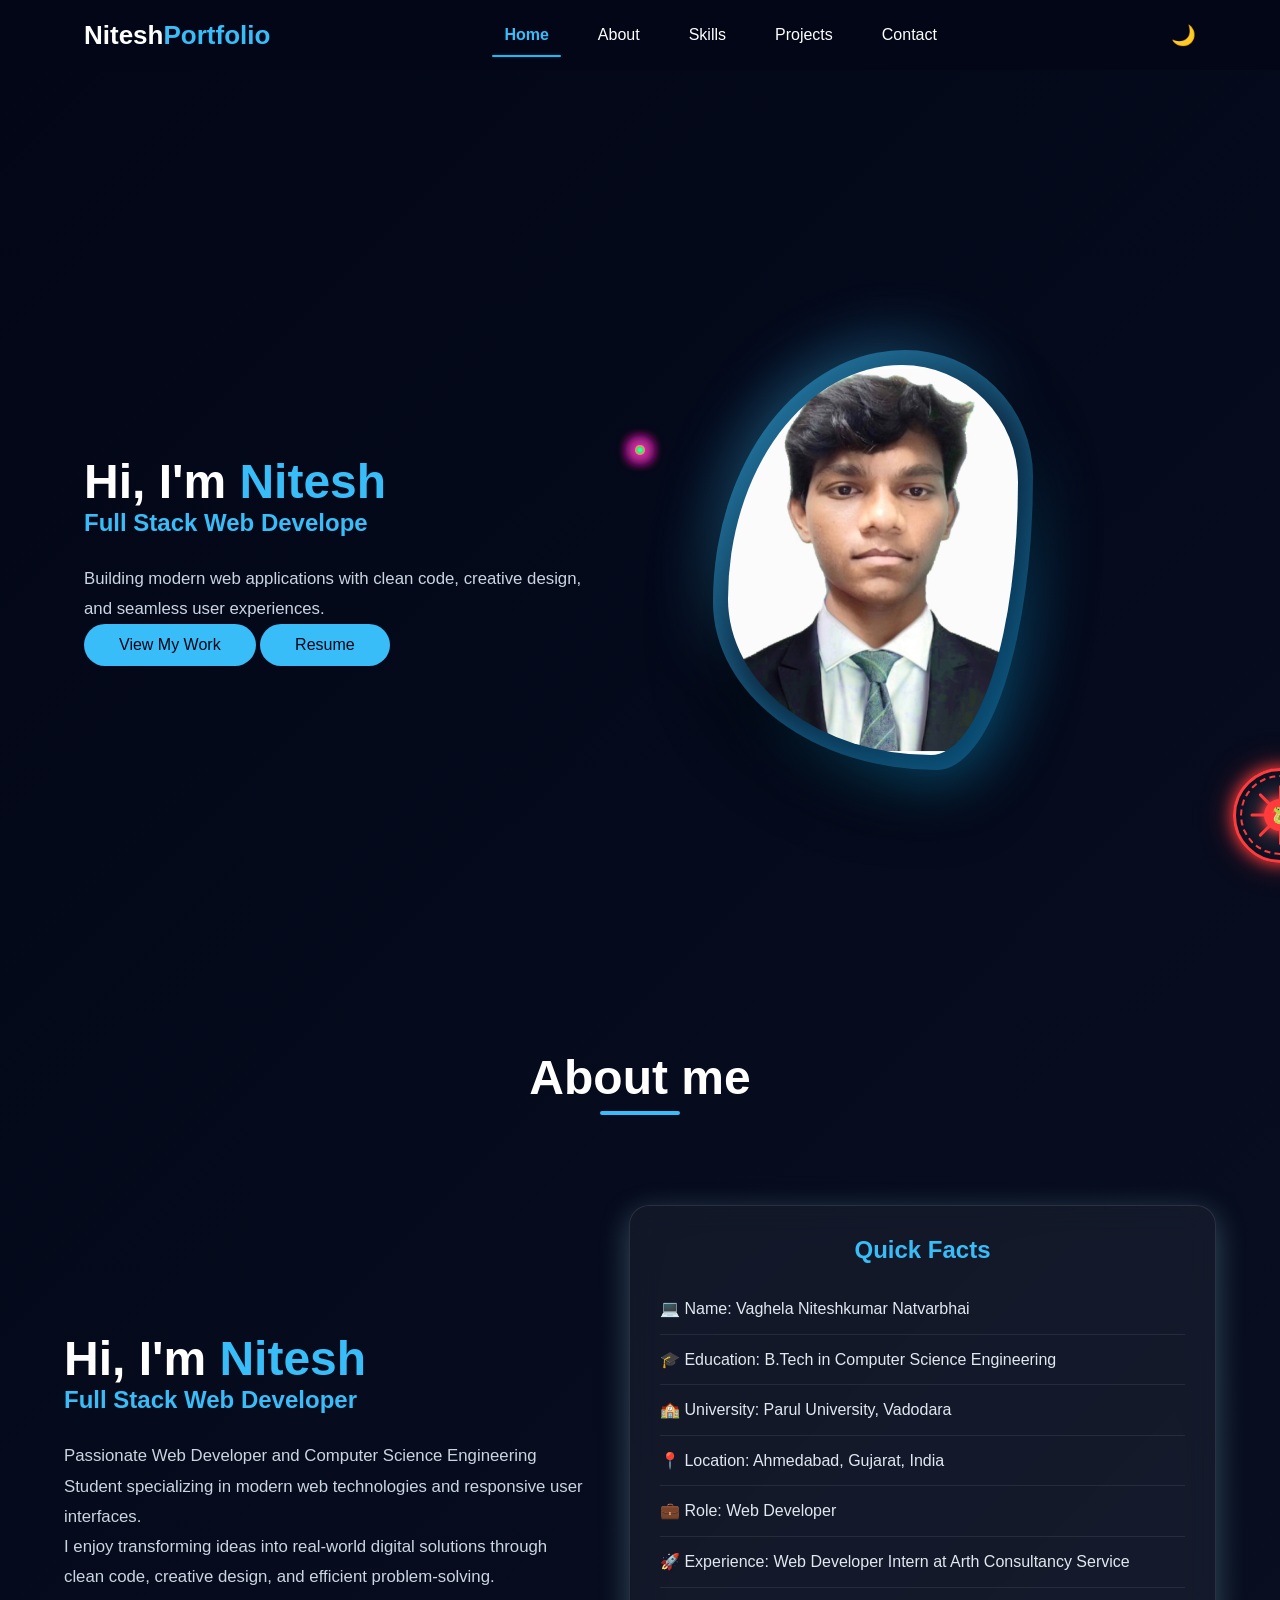
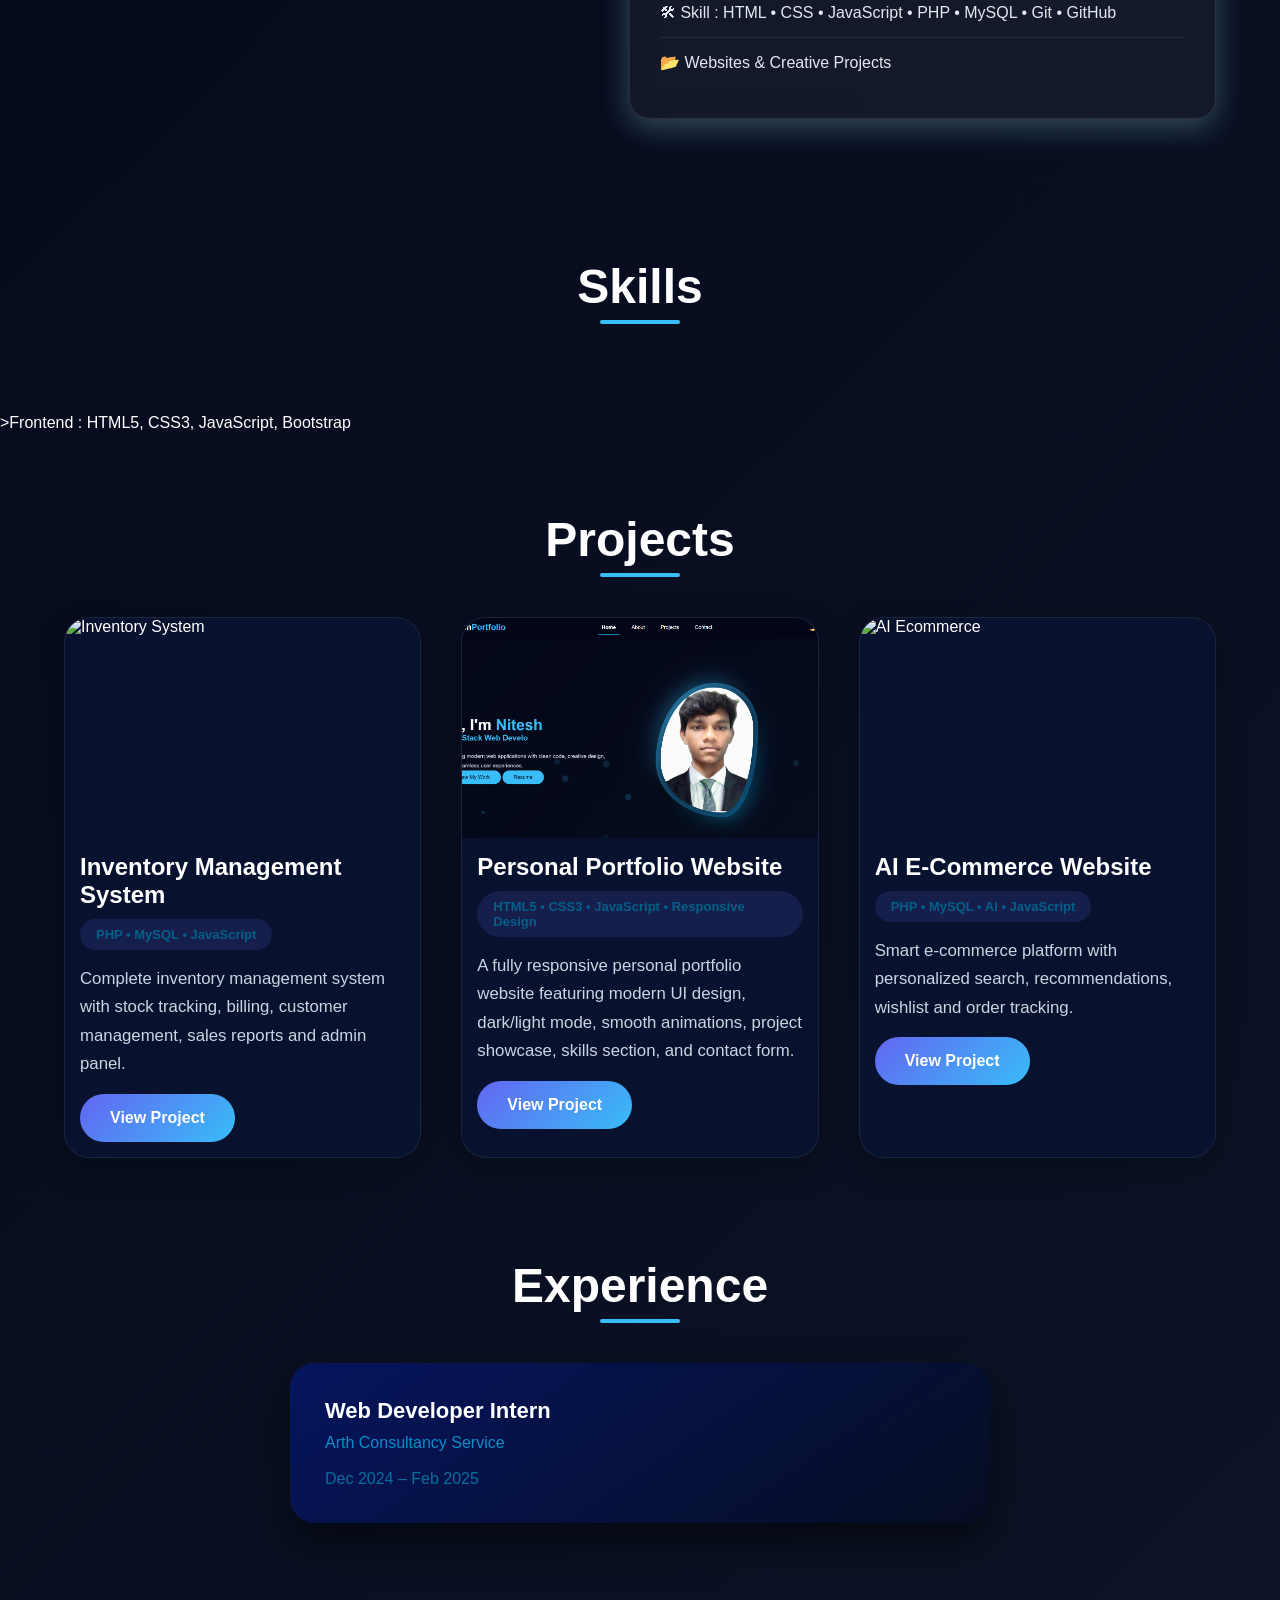
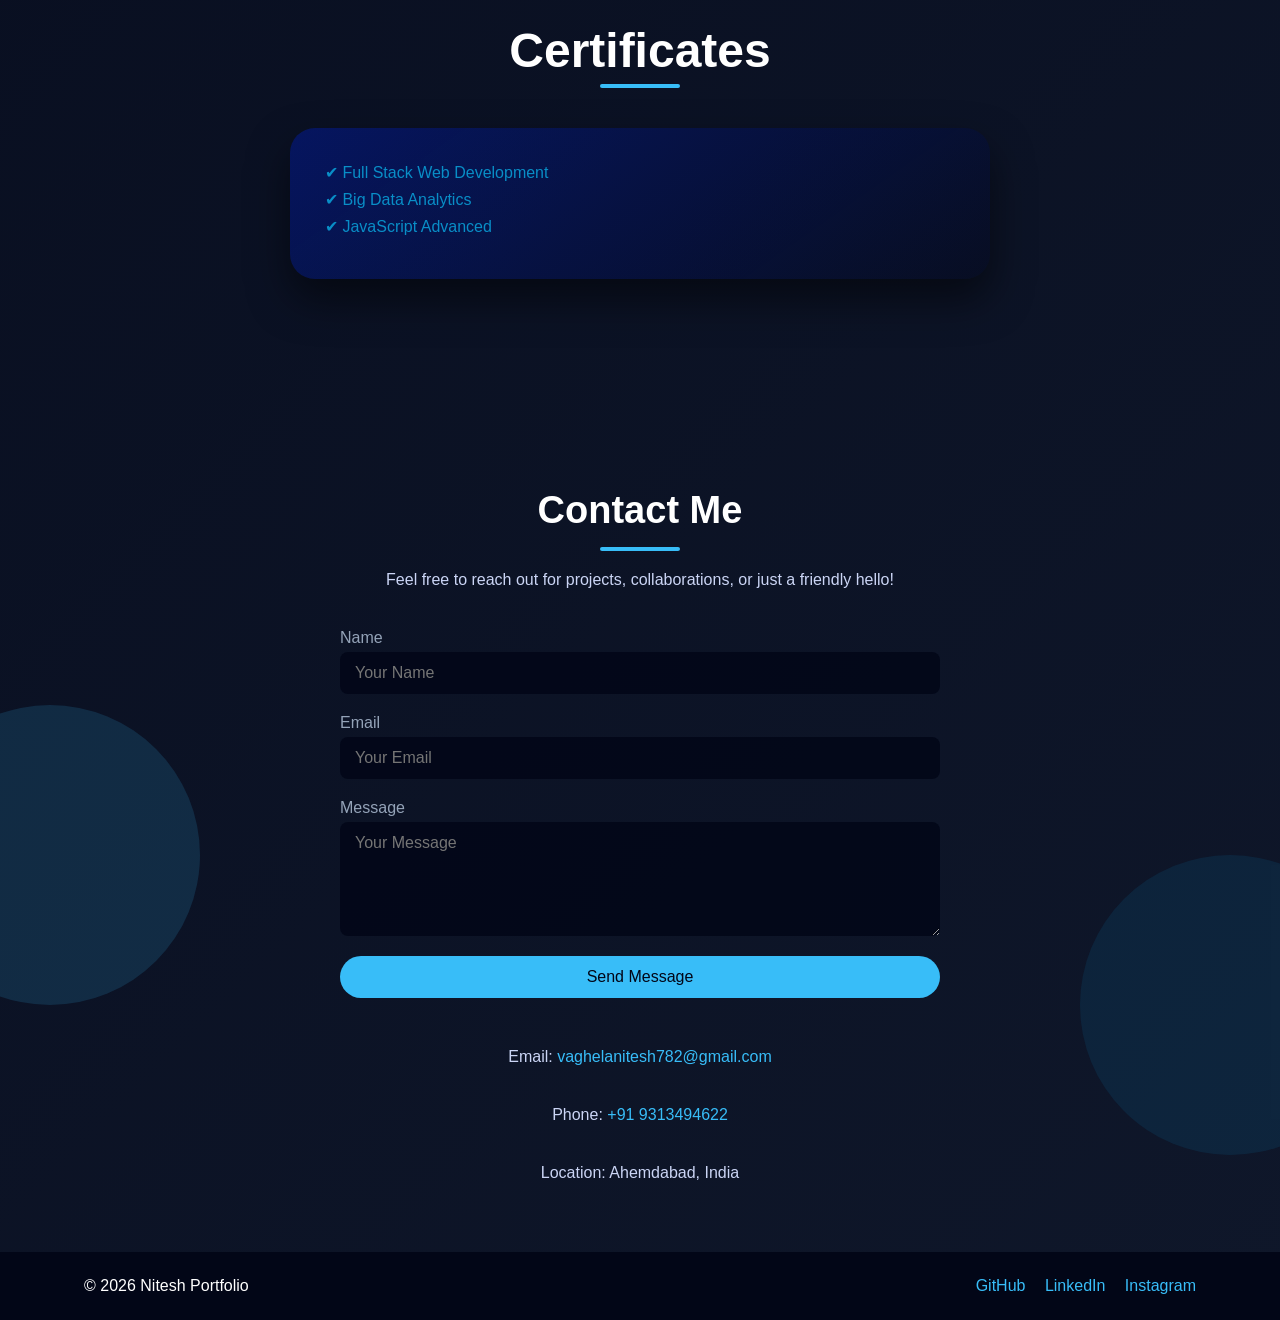
==== commit c1c3e72d: "Refactor index.html structure and content" ====
--- a/index.html
+++ b/index.html
@@ -14,10 +14,12 @@
 <header class="header">
   <div class="container header-content">
     <div class="logo">Nitesh<span>Portfolio</span></div>
+    
 
     <nav class="nav" >
       <a href="#index">Home</a>
       <a href="#about">About</a>
+      <a href="#skills">Skills</a>
       <a href="#work">Projects</a>
       <a href="#contact">Contact</a>
       
@@ -134,7 +136,20 @@
 
 
 </main>
-
+<!-- skills-section -->
+<section id="skills" class="skills-section">
+
+    <section class="section scroll-animate">
+  <h2>Skills</h2>
+</section>
+
+    <div class="terminal">
+
+        <div id="skillsContainer"></div>
+
+    </div>
+
+</section>
 <main id="work" class="page-content container">
 
 <!-- PROJECTS -->
@@ -163,7 +178,7 @@
                 billing, customer management, sales reports and admin panel.
             </p>
 
-            <a href="project-details.html" class="project-btn">
+            <a href="storeinventery.html" class="project-btn">
    View Project
 </a>
 
@@ -171,33 +186,34 @@
 
     </div>
 
-    <!-- Project 2 -->
-    <div class="project-card">
-
-        <div class="project-image">
-            <img src="https://images.unsplash.com/photo-1551650975-87deedd944c3?w=1200" alt="Attendance Portal">
-        </div>
-
-        <div class="project-content">
-
-            <h3>Attendance Portal</h3>
-
-            <span class="project-skill">
-                React • Node.js • MongoDB
-            </span>
-
-            <p>
-                Employee attendance tracking portal with dashboard,
-                authentication, reporting and admin controls.
-            </p>
-
-            <a href="project-details.html" class="project-btn">
-   View Project
-</a>
-
-        </div>
-
-    </div>
+    <!-- Portfolio Website Project -->
+<div class="project-card">
+
+    <div class="project-image">
+        <img src="Screenshot 2026-06-25 002852.png" alt="Portfolio Website">
+    </div>
+
+    <div class="project-content">
+
+        <h3>Personal Portfolio Website</h3>
+
+        <span class="project-skill">
+    HTML5 • CSS3 • JavaScript • Responsive Design 
+</span>
+
+        <p>
+            A fully responsive personal portfolio website featuring
+            modern UI design, dark/light mode, smooth animations,
+            project showcase, skills section, and contact form.
+        </p>
+
+        <a href="portfoliodetails.html" class="project-btn">
+            View Project
+        </a>
+
+    </div>
+
+</div>
 
     <!-- Project 3 -->
     <div class="project-card">
@@ -329,6 +345,89 @@
 <script src="effect.js"></script>
 
 <script>
+
+  const skills = [
+
+"Frontend : HTML5, CSS3, JavaScript, Bootstrap",
+
+"Backend : PHP, Node.js",
+
+"Database : MySQL, MongoDB",
+
+"Tools & Platforms : Git, GitHub, VS Code, XAMPP, Notepad++",
+
+"Responsive Web Design",
+
+"Full Stack Web Development"
+
+];
+
+const container =
+document.getElementById("skillsContainer");
+
+let currentLine = 0;
+
+function typeLine(text,index,element,callback){
+
+    if(index < text.length){
+
+        element.innerHTML =
+        '<span class="prompt">></span>' +
+        text.substring(0,index+1) +
+        '<span class="cursor">|</span>';
+
+        setTimeout(()=>{
+            typeLine(
+                text,
+                index+1,
+                element,
+                callback
+            );
+        },50);
+
+    }else{
+
+        element.innerHTML =
+        '<span class="prompt">></span>' +
+        text;
+
+        callback();
+    }
+}
+
+function startTyping(){
+
+    if(currentLine >= skills.length)
+        return;
+
+    const line =
+    document.createElement("div");
+
+    line.className = "line";
+
+    container.appendChild(line);
+
+    typeLine(
+        skills[currentLine],
+        0,
+        line,
+        ()=>{
+
+            currentLine++;
+
+            setTimeout(
+                startTyping,
+                500
+            );
+        }
+    );
+}
+
+startTyping();
+
+
+
+
 const navLinks = document.querySelectorAll('.nav a');
 
 window.addEventListener('scroll', () => {
--- a/main.css
+++ b/main.css
@@ -295,6 +295,7 @@
 
 body.light .nav a {
   color: #020617;
+  
 }
 
 body.light .hero-text p {
@@ -335,10 +336,22 @@
 
   .nav.active {
     display: flex;
-    
-  }
+  }
+
   body.light .nav {
-    background: #ffffff;
+    background: #ffffff !important;
+  }
+
+  body.light .nav a {
+    color: #111 !important;
+  }
+
+  body.light .nav a:hover {
+    color: #0284c7 !important;
+  }
+
+  body.light .nav a.active {
+    color: #0284c7 !important;
   }
 }
 
@@ -2008,31 +2021,67 @@
 
   .nav {
     position: absolute;
-    top: 70px;
-    right: 10px;
+    top: 100%;
+    right: 0;
+
+    width: 220px;
+
+    display: none;
     flex-direction: column;
-    background: rgba(2, 6, 23, 0.96);
-    width: min(240px, 90%);
-    padding: 16px;
-    border-radius: 16px;
-    display: none;
-    box-shadow: 0 18px 40px rgba(0, 0, 0, 0.35);
-    align-items: flex-start;
-    gap: 12px;
-  }
+
+    background: #08122f;
+
+    padding: 0;
+    margin: 0;
+
+    border-radius: 0 0 15px 15px;
+
+    overflow: hidden;
+
+    box-shadow: 0 10px 25px rgba(0,0,0,.25);
+
+    z-index: 9999;
+}
 
   .nav.active {
     display: flex;
   }
 
   .nav a {
+    display: block;
     width: 100%;
-    padding: 10px 0;
-  }
-
-  body.light .nav {
-    background: #ffffff;
-  }
+    padding: 15px 20px;
+
+    text-decoration: none;
+
+    color: #fff;
+
+    background: transparent !important;
+
+    border-bottom: 1px solid rgba(255,255,255,.08);
+}
+
+.nav a:last-child{
+    border-bottom:none;
+}
+body.light .nav{
+    background:#ffffff !important;
+}
+
+body.light .nav a{
+    color:#111 !important;
+    border-bottom:1px solid rgba(0,0,0,.08);
+}
+
+body.light .nav a:hover {
+    color: #0284c7 !important;
+}
+
+body.light .nav a.active {
+    color: #0284c7 !important;
+}
+
+
 
   .hero h1 {
     font-size: 36px;
@@ -2410,7 +2459,7 @@
 }
 
 /* FINAL MOBILE OVERRIDES */
-@media (max-width: 900px) {
+@media (max-width: 1000px) {
   .header-content {
     flex-wrap: wrap !important;
     align-items: center !important;
@@ -2428,9 +2477,9 @@
   }
 
   .nav {
-    position: fixed !important;
+    position:absolute!important;
     top: 70px !important;
-    right: 1px !important;
+    right: 0px !important;
     width: min(160px, 60%) !important;
     padding: 10px !important;
     display: none !important;
@@ -2438,7 +2487,7 @@
     align-items: flex-start !important;
     gap: 12px !important;
     background: rgba(2, 6, 23, 0.96) !important;
-    border-radius: 18px !important;
+    border-radius: 4px !important;
     box-shadow: 0 18px 40px rgba(0, 0, 0, 0.35) !important;
     z-index: 1001 !important;
   }
@@ -2483,8 +2532,8 @@
 
 @media (max-width: 600px) {
   .nav {
-    top: 64px !important;
-    width: calc(100% - 22px) !important;
+    top: 59px !important;
+    width: calc(30% - 22px) !important;
   }
 
   .project-image {
@@ -2495,6 +2544,20 @@
     font-size: 24px !important;
   }
 }
+
+/* LIGHT MODE MOBILE NAV OVERRIDES */
+body.light .nav,
+
+
+body.light .nav a {
+  color: #111 !important;
+}
+
+body.light .nav a:hover,
+body.light .nav a.active {
+  color: #0284c7 !important;
+}
+
 /**.about-modern {
   padding: 80px 0;
 }
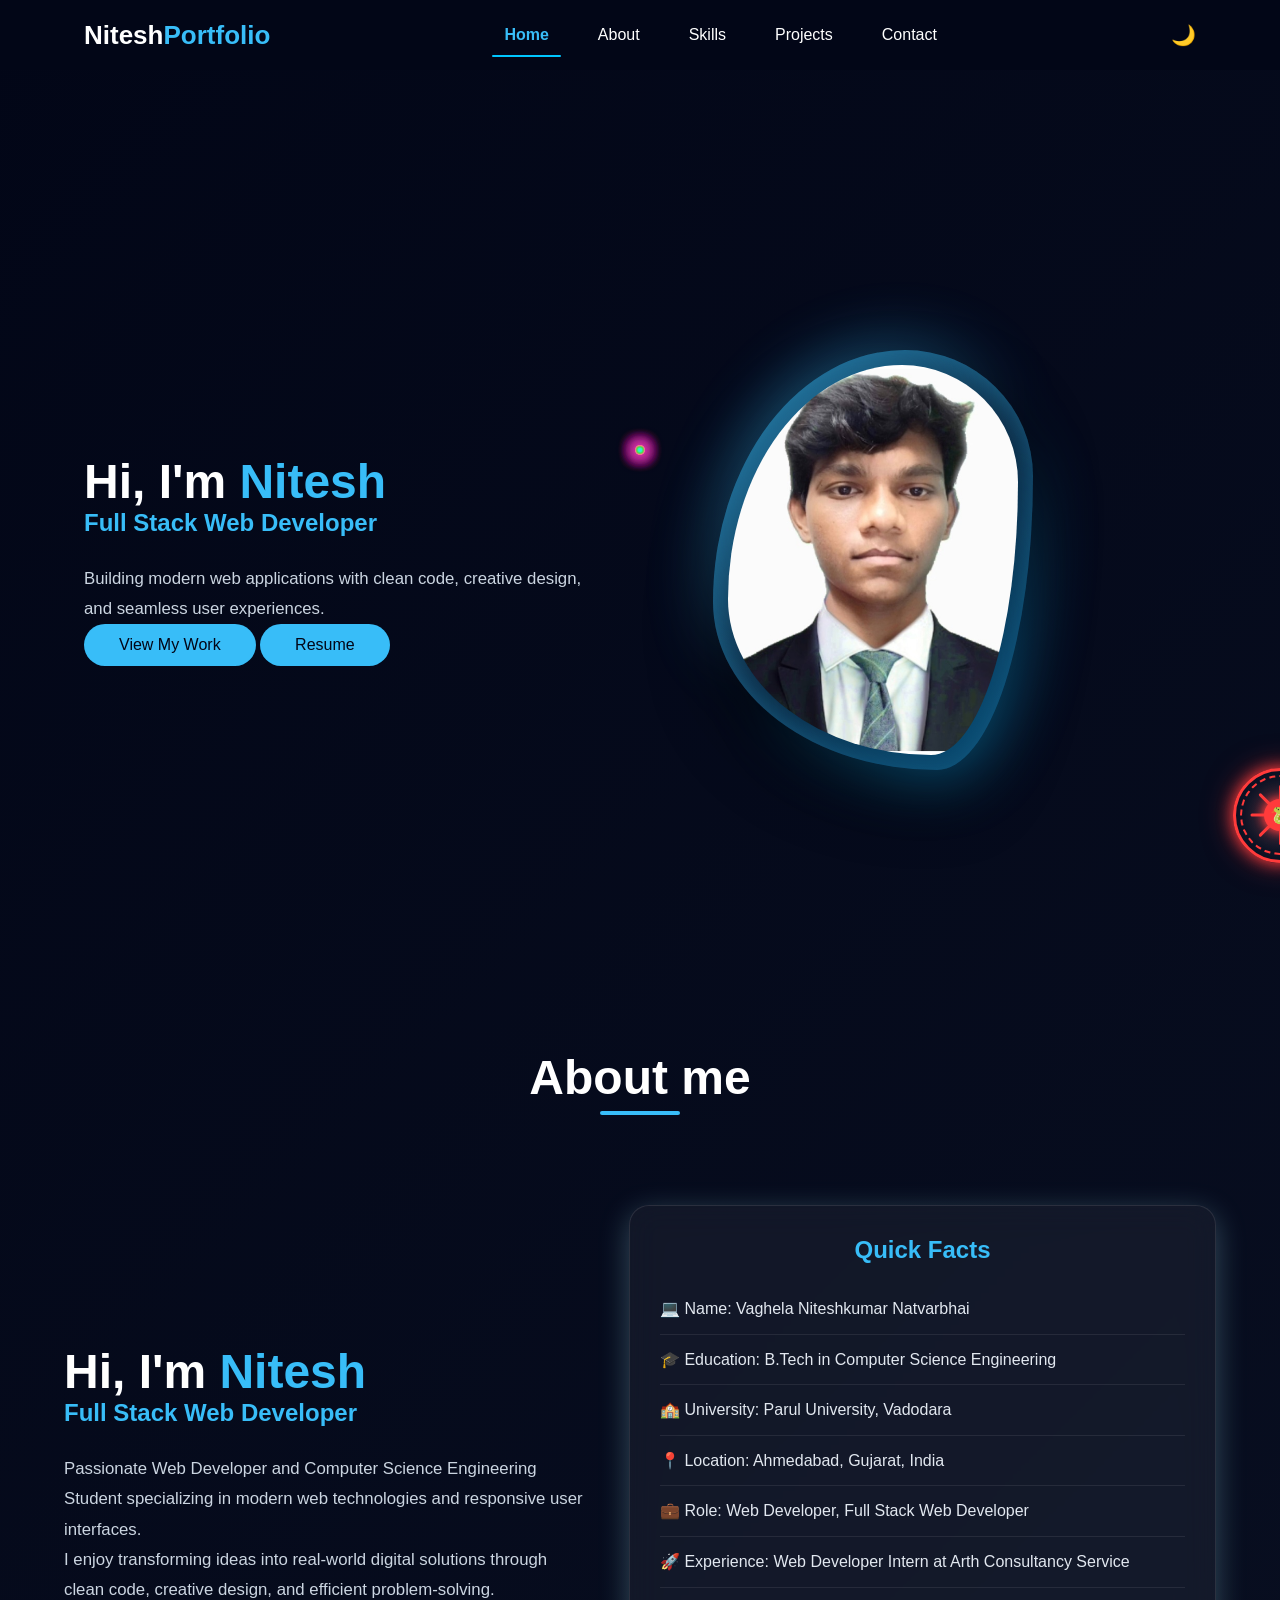
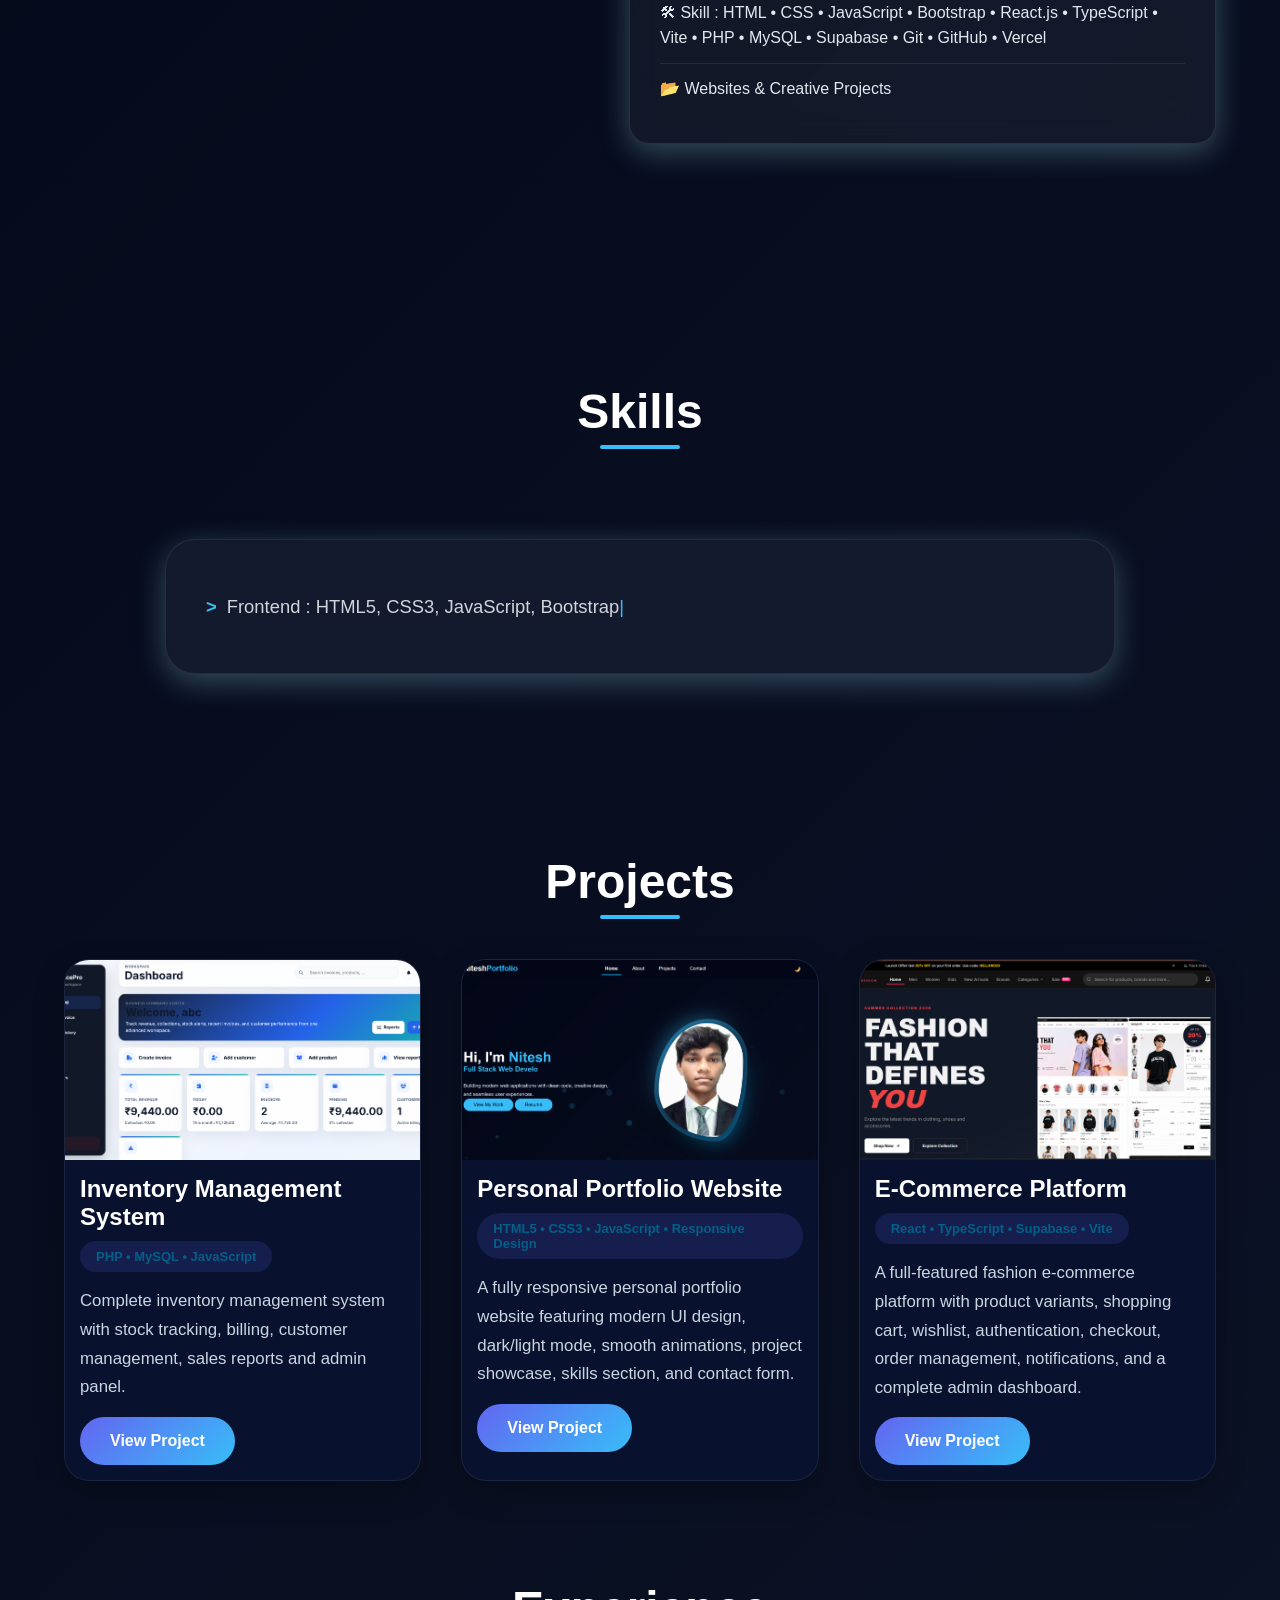
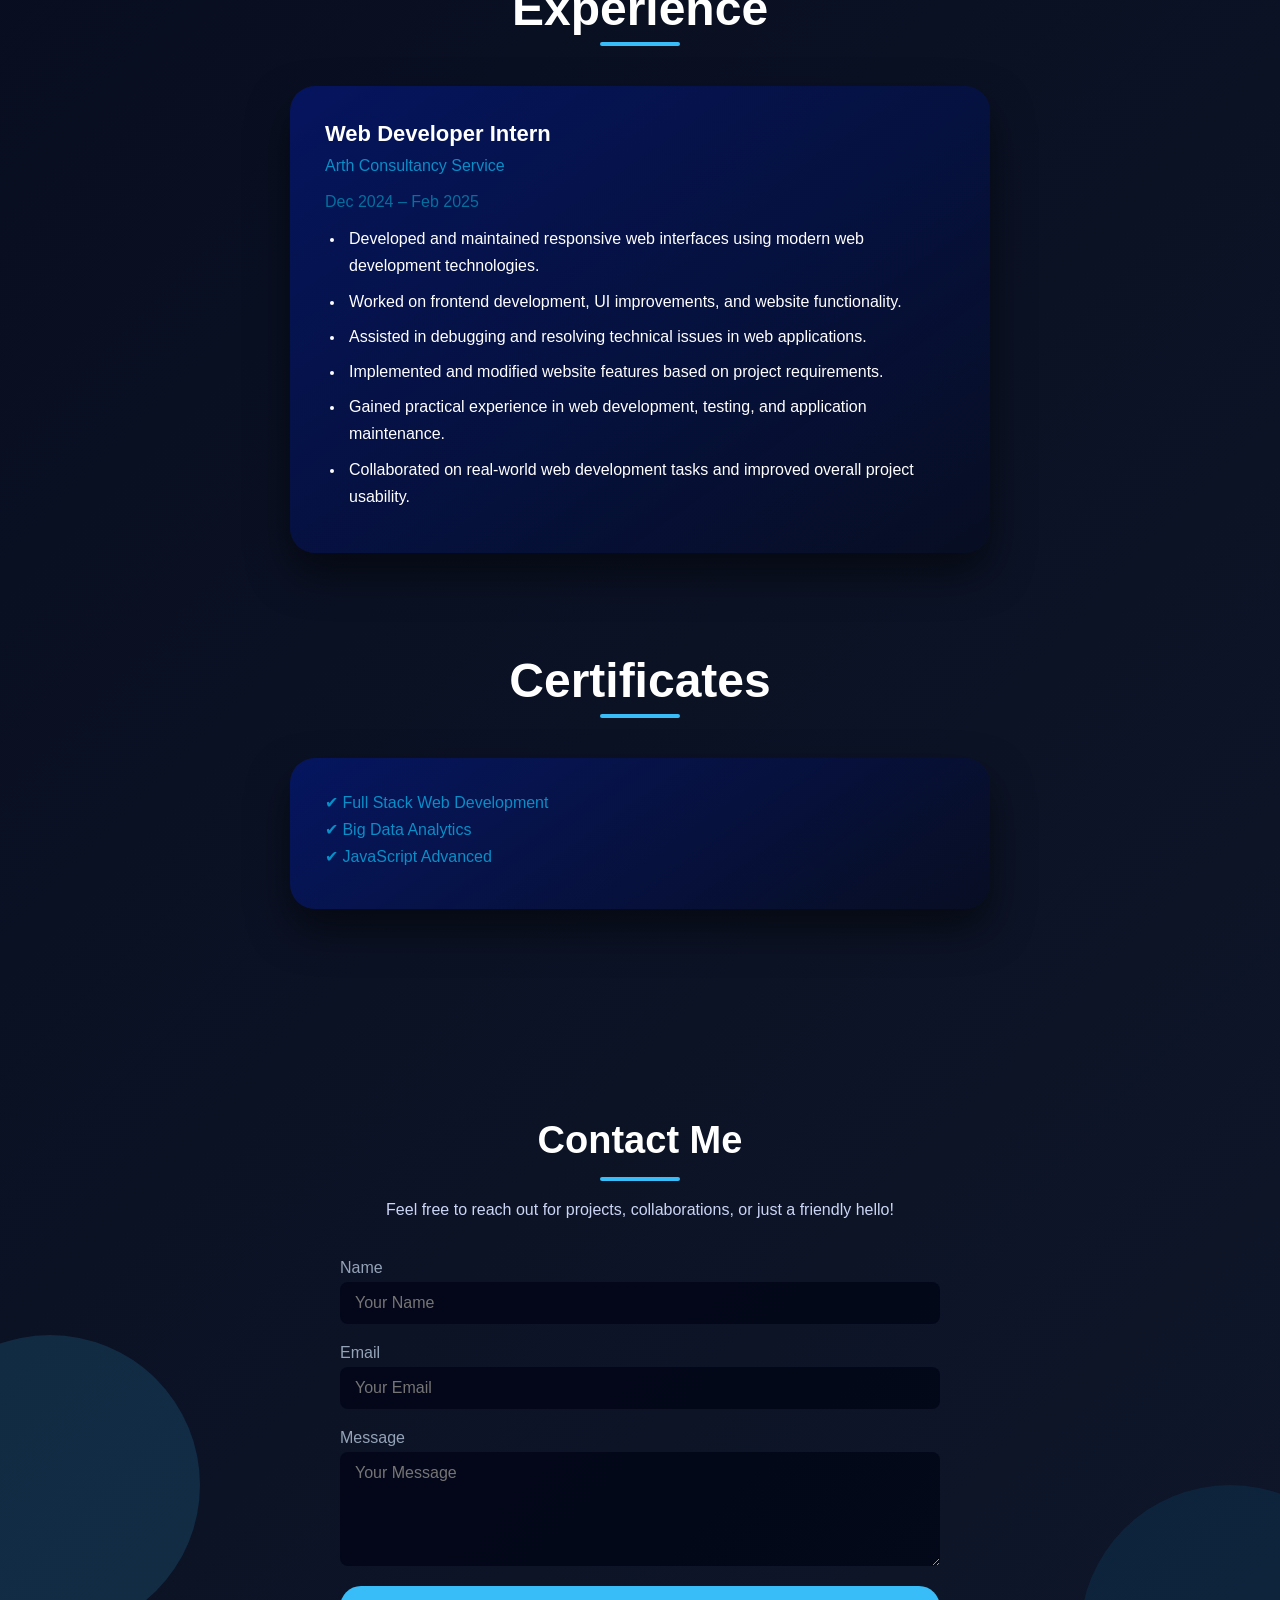
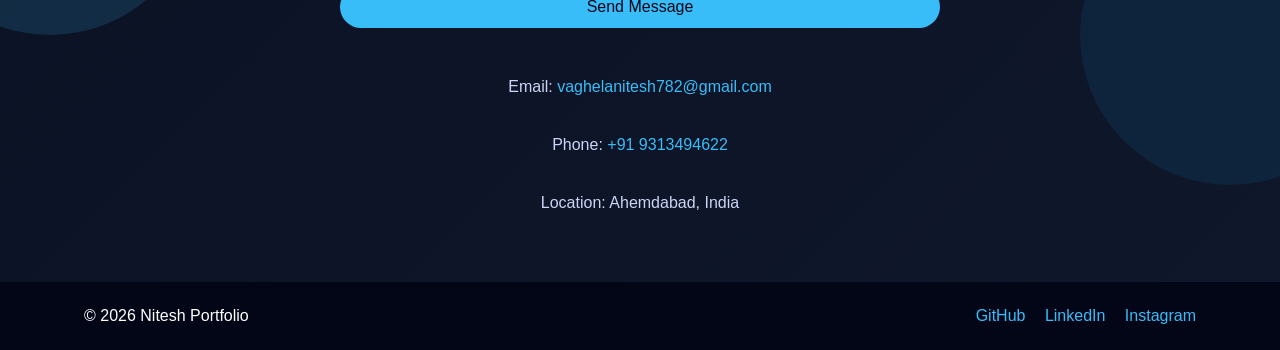
==== commit 24276475: "Update portfolio website" ====
--- a/index.html
+++ b/index.html
@@ -1,491 +1,506 @@
-<!DOCTYPE html>
-<html lang="en">
-<head>
-<meta charset="UTF-8">
-<meta name="viewport" content="width=device-width, initial-scale=1.0">
-<title>Nitesh Portfolio</title>
-<link rel="stylesheet" href="main.css">
-</head>
-<body>
-
-<div class="page-transition active"></div>
-
-<!-- HEADER -->
-<header class="header">
-  <div class="container header-content">
-    <div class="logo">Nitesh<span>Portfolio</span></div>
-    
-
-    <nav class="nav" >
-      <a href="#index">Home</a>
-      <a href="#about">About</a>
-      <a href="#skills">Skills</a>
-      <a href="#work">Projects</a>
-      <a href="#contact">Contact</a>
-      
-    </nav>
-
-    <div class="right-controls">
-      <button class="theme-toggle" aria-label="Toggle light and dark theme">🌙</button>
-      <div class="menu-toggle" >☰</div>
-      
-    </div>
-  </div>
-</header>
-
-<!-- HERO -->
-<section id="index" class="hero scroll-animate">
-  <div class="container hero-grid">
-
-    <!-- LEFT -->
-    <div class="hero-text">
-      <h1>Hi, I'm <span>Nitesh</span></h1>
-      <h2 class="typing"></h2>
-      <p>Building modern web applications with clean code, creative design, and seamless user experiences.</p>
-      <button id="viewWorkBtn">View My Work</button>
-      <button class="resume-btn">Resume</button>
-
-    </div>
-    <!-- RESUME MODAL -->
-<div class="resume-modal" id="resumeModal">
-  <div class="resume-box">
-    <div class="resume-header">
-      <h3>My Resume</h3>
-      <span class="close-resume">&times;</span>
-    </div>
-
-    <div class="resume-content">
-      <iframe id="resumeFrame"></iframe>
-
-    </div>
-
-    <div class="resume-actions">
-      <a href="resume.pdf" download class="download-btn">⬇ Download Resume</a>
-    </div>
-  </div>
-</div>
-
-
-   <!-- RIGHT IMAGE -->
-<div class="hero-image">
-
-  <!-- SVG FILTER -->
-  <svg class="liquid-svg">
-    <filter id="liquid">
-      <feTurbulence id="turbulence"
-        baseFrequency="0.01"
-        numOctaves="3"
-        seed="2">
-        <animate
-          attributeName="baseFrequency"
-          dur="8s"
-          values="0.01;0.02;0.01"
-          repeatCount="indefinite"/>
-      </feTurbulence>
-      <feDisplacementMap in="SourceGraphic" scale="20"/>
-    </filter>
-  </svg>
-
-  <!-- WATER IMAGE -->
-  <div class="image-card liquid">
-    <img src="210305105014.jpg" alt="Nitesh">
-  </div>
-
-
-</div>
-
-
-  </div>
-</section>
-<main id="about" class="about-modern container">
-<section class="section scroll-animate">
-  <h2>About me</h2>
-</section>
-    
-  <!-- HERO SPLIT -->
-  <section class="about-hero scroll-animate">
-    
-    <div class="about-left">
-       <div class="hero-text">
-      <h1>Hi, I'm <span>Nitesh</span></h1>
-      <h2 class="typing">Full Stack Web Developer</h2>
-     <p>
-      Passionate Web Developer and Computer Science Engineering Student specializing in modern web technologies and responsive user interfaces.
-<br>
-I enjoy transforming ideas into real-world digital solutions through clean code, creative design, and efficient problem-solving.
-     </p>
-      
-     
-    </div>
-    </div>
-
-    <div class="about-right glass">
-      <h2>Quick Facts</h2>
-      <ul>
-        <li>💻 Name: Vaghela Niteshkumar Natvarbhai</li>
-        <li>🎓 Education: B.Tech in Computer Science Engineering</li>
-        <li>🏫 University: Parul University, Vadodara</li>
-        <li>📍 Location: Ahmedabad, Gujarat, India</li>
-        <li>💼 Role: Web Developer</li>
-        <li>🚀 Experience: Web Developer Intern at Arth Consultancy Service</li>
-        <li>🛠  Skill : HTML • CSS • JavaScript • PHP • MySQL • Git • GitHub</li>
-        <li>📂 Websites & Creative Projects</li>
-      </ul>
-    </div>
-  </section>
-
-
-</main>
-<!-- skills-section -->
-<section id="skills" class="skills-section">
-
-    <section class="section scroll-animate">
-  <h2>Skills</h2>
-</section>
-
-    <div class="terminal">
-
-        <div id="skillsContainer"></div>
-
-    </div>
-
-</section>
-<main id="work" class="page-content container">
-
-<!-- PROJECTS -->
-<section class="section scroll-animate">
-  <h2>Projects</h2>
-
-<div class="project-grid">
-
-    <!-- Project 1 -->
-    <div class="project-card">
-
-        <div class="project-image">
-            <img src="https://images.unsplash.com/photo-1460925895917-afdab827c52f?w=1200" alt="Inventory System">
-        </div>
-
-        <div class="project-content">
-
-            <h3>Inventory Management System</h3>
-
-            <span class="project-skill">
-                PHP • MySQL • JavaScript
-            </span>
-
-            <p>
-                Complete inventory management system with stock tracking,
-                billing, customer management, sales reports and admin panel.
-            </p>
-
-            <a href="storeinventery.html" class="project-btn">
-   View Project
-</a>
-
-        </div>
-
-    </div>
-
-    <!-- Portfolio Website Project -->
-<div class="project-card">
-
-    <div class="project-image">
-        <img src="Screenshot 2026-06-25 002852.png" alt="Portfolio Website">
-    </div>
-
-    <div class="project-content">
-
-        <h3>Personal Portfolio Website</h3>
-
-        <span class="project-skill">
-    HTML5 • CSS3 • JavaScript • Responsive Design 
-</span>
-
-        <p>
-            A fully responsive personal portfolio website featuring
-            modern UI design, dark/light mode, smooth animations,
-            project showcase, skills section, and contact form.
-        </p>
-
-        <a href="portfoliodetails.html" class="project-btn">
-            View Project
-        </a>
-
-    </div>
-
-</div>
-
-    <!-- Project 3 -->
-    <div class="project-card">
-
-        <div class="project-image">
-            <img src="https://images.unsplash.com/photo-1556740749-887f6717d7e4?w=1200" alt="AI Ecommerce">
-        </div>
-
-        <div class="project-content">
-
-            <h3>AI E-Commerce Website</h3>
-
-            <span class="project-skill">
-                PHP • MySQL • AI • JavaScript
-            </span>
-
-            <p>
-                Smart e-commerce platform with personalized search,
-                recommendations, wishlist and order tracking.
-            </p>
-
-            <a href="project-details.html" class="project-btn">
-   View Project
-</a>
-
-        </div>
-
-    </div>
-
-</div>
-</section>
-
-<!-- EXPERIENCE -->
-<section class="section scroll-animate">
-  <h2>Experience</h2>
-  <div class="card">
-    <h3>Web Developer Intern</h3>
-    <p>Arth Consultancy Service</p>
-    <span>Dec 2024 – Feb 2025</span>
-  </div>
-</section>
-
-<!-- CERTIFICATES -->
-<section class="section scroll-animate">
-  <h2>Certificates</h2>
-  <div class="card">
-    <p>✔ Full Stack Web Development</p>
-    <p>✔ Big Data Analytics</p>
-    <p>✔ JavaScript Advanced</p>
-  </div>
- 
-</section>
- 
- 
-</main>
-
-<main id="contact" class="page-content">
-  <section class="contact-section scroll-animate">
-    <div class="container">
-      <h2>Contact Me</h2>
-      <p>Feel free to reach out for projects, collaborations, or just a friendly hello!</p>
-
-      <form id="contactForm">
-        <div class="form-group">
-          <label for="name">Name</label>
-          <input type="text" id="name" required placeholder="Your Name">
-        </div>
-
-        <div class="form-group">
-          <label for="email">Email</label>
-          <input type="email" id="email" required placeholder="Your Email">
-        </div>
-
-        <div class="form-group">
-          <label for="message">Message</label>
-          <textarea id="message" rows="5" required placeholder="Your Message"></textarea>
-        </div>
-
-        <button type="submit">Send Message</button>
-      </form>
-
-      <div class="contact-info">
-        <p>Email: <a href="mailto:nitesh@example.com">vaghelanitesh782@gmail.com</a></p>
-        <p>Phone: <a href="tel:+919876543210">+91 9313494622</a></p>
-        <p>Location: Ahemdabad, India</p>
-      </div>
-    </div>
-  </section>
-  <div class="bubbles"></div>
-
-</main>
-
-<!--<div class="toggle" onclick="toggleSnakeCursor()">🐍 Cursor ON / OFF</div>-->
-<div class="wheel-btn" onclick="toggleSnakeCursor()">
-    <div class="wheel">
-
-        <div class="spoke"></div>
-        <div class="spoke"></div>
-        <div class="spoke"></div>
-        <div class="spoke"></div>
-
-        <div class="hub">
-            <span id="wheelIcon">🐍</span>
-        </div>
-
-    </div>
-</div>
-<!-- FOOTER -->
-<footer class="footer">
-  
-  <!-- BUBBLES -->
-  <div class="bubbles"></div>
-  <div class="container footer-content">
-    <p>&copy; <span id="year"></span> Nitesh Portfolio</p>
-    <div class="social-links">
-      <a href="#">GitHub</a>
-      <a href="#">LinkedIn</a>
-      <a href="#">Instagram</a>
-    </div>
-  </div>
-</footer>
-<!-- ===== SNAKE CURSOR CANVAS ===== -->
-<canvas id="snakeCursor"></canvas>
-
-
-<script src="script.js"></script>
-
-
-<script src="effect.js"></script>
-
-<script>
-
-  const skills = [
-
-"Frontend : HTML5, CSS3, JavaScript, Bootstrap",
-
-"Backend : PHP, Node.js",
-
-"Database : MySQL, MongoDB",
-
-"Tools & Platforms : Git, GitHub, VS Code, XAMPP, Notepad++",
-
-"Responsive Web Design",
-
-"Full Stack Web Development"
-
-];
-
-const container =
-document.getElementById("skillsContainer");
-
-let currentLine = 0;
-
-function typeLine(text,index,element,callback){
-
-    if(index < text.length){
-
-        element.innerHTML =
-        '<span class="prompt">></span>' +
-        text.substring(0,index+1) +
-        '<span class="cursor">|</span>';
-
-        setTimeout(()=>{
-            typeLine(
-                text,
-                index+1,
-                element,
-                callback
-            );
-        },50);
-
-    }else{
-
-        element.innerHTML =
-        '<span class="prompt">></span>' +
-        text;
-
-        callback();
-    }
-}
-
-function startTyping(){
-
-    if(currentLine >= skills.length)
-        return;
-
-    const line =
-    document.createElement("div");
-
-    line.className = "line";
-
-    container.appendChild(line);
-
-    typeLine(
-        skills[currentLine],
-        0,
-        line,
-        ()=>{
-
-            currentLine++;
-
-            setTimeout(
-                startTyping,
-                500
-            );
-        }
-    );
-}
-
-startTyping();
-
-
-
-
-const navLinks = document.querySelectorAll('.nav a');
-
-window.addEventListener('scroll', () => {
-
-    let currentSection = '';
-
-    navLinks.forEach(link => {
-
-        const targetId = link.getAttribute('href');
-        const section = document.querySelector(targetId);
-
-        if(section){
-
-            const sectionTop = section.offsetTop - 120;
-            const sectionHeight = section.offsetHeight;
-
-            if(window.scrollY >= sectionTop &&
-               window.scrollY < sectionTop + sectionHeight){
-
-                currentSection = targetId;
-            }
-        }
-    });
-
-    navLinks.forEach(link => {
-        link.classList.remove('active');
-
-        if(link.getAttribute('href') === currentSection){
-            link.classList.add('active');
-        }
-    });
-
-});
-</script>
-
-<script>
-
-/* =========================
-   TOGGLE EFFECT
-========================= */
-
-const wheelBtn = document.querySelector(".wheel-btn");
-const wheel = document.querySelector(".wheel");
-let enabled = true;
-
-if (wheelBtn && wheel) {
-  wheelBtn.addEventListener("click", () => {
-    enabled = !enabled;
-
-    if (enabled) {
-      wheel.classList.remove("off");
-    } else {
-      wheel.classList.add("off");
-    }
-  });
-}
-
-
-</script>
-</body>
-</html>
+<!DOCTYPE html>
+<html lang="en">
+
+<head>
+  <meta charset="UTF-8">
+  <meta name="viewport" content="width=device-width, initial-scale=1.0">
+  <title>Nitesh Portfolio</title>
+  <link rel="stylesheet" href="main.css">
+</head>
+
+<body>
+
+  <div class="page-transition active"></div>
+
+  <!-- HEADER -->
+  <header class="header">
+    <div class="container header-content">
+      <div class="logo">Nitesh<span>Portfolio</span></div>
+
+
+      <nav class="nav">
+        <a href="#index">Home</a>
+        <a href="#about">About</a>
+        <a href="#skills">Skills</a>
+        <a href="#work">Projects</a>
+        <a href="#contact">Contact</a>
+
+      </nav>
+
+      <div class="right-controls">
+        <button class="theme-toggle" aria-label="Toggle light and dark theme">🌙</button>
+        <div class="menu-toggle">☰</div>
+
+      </div>
+    </div>
+  </header>
+
+  <!-- HERO -->
+  <section id="index" class="hero scroll-animate">
+    <div class="container hero-grid">
+
+      <!-- LEFT -->
+      <div class="hero-text">
+        <h1>Hi, I'm <span>Nitesh</span></h1>
+        <h2 class="typing"></h2>
+        <p>Building modern web applications with clean code, creative design, and seamless user experiences.</p>
+        <button id="viewWorkBtn">View My Work</button>
+        <button class="resume-btn">Resume</button>
+
+      </div>
+      <!-- RESUME MODAL -->
+      <div class="resume-modal" id="resumeModal">
+        <div class="resume-box">
+          <div class="resume-header">
+            <h3>My Resume</h3>
+            <span class="close-resume">&times;</span>
+          </div>
+
+          <div class="resume-content">
+            <iframe id="resumeFrame"></iframe>
+
+          </div>
+
+          <div class="resume-actions">
+            <a href="resume.pdf" download class="download-btn">⬇ Download Resume</a>
+          </div>
+        </div>
+      </div>
+
+
+      <!-- RIGHT IMAGE -->
+      <div class="hero-image">
+
+        <!-- SVG FILTER -->
+        <svg class="liquid-svg">
+          <filter id="liquid">
+            <feTurbulence id="turbulence" baseFrequency="0.01" numOctaves="3" seed="2">
+              <animate attributeName="baseFrequency" dur="8s" values="0.01;0.02;0.01" repeatCount="indefinite" />
+            </feTurbulence>
+            <feDisplacementMap in="SourceGraphic" scale="20" />
+          </filter>
+        </svg>
+
+        <!-- WATER IMAGE -->
+        <div class="image-card liquid">
+          <img src="210305105014.jpg" alt="Nitesh">
+        </div>
+
+
+      </div>
+
+
+    </div>
+  </section>
+  <main id="about" class="about-modern container">
+    <section class="section scroll-animate">
+      <h2>About me</h2>
+    </section>
+
+    <!-- HERO SPLIT -->
+    <section class="about-hero scroll-animate">
+
+      <div class="about-left">
+        <div class="hero-text">
+          <h1>Hi, I'm <span>Nitesh</span></h1>
+          <h2 class="typing">Full Stack Web Developer</h2>
+          <p>
+            Passionate Web Developer and Computer Science Engineering Student specializing in modern web technologies
+            and responsive user interfaces.
+            <br>
+            I enjoy transforming ideas into real-world digital solutions through clean code, creative design, and
+            efficient problem-solving.
+          </p>
+
+
+        </div>
+      </div>
+
+      <div class="about-right glass">
+        <h2>Quick Facts</h2>
+        <ul>
+          <li>💻 Name: Vaghela Niteshkumar Natvarbhai</li>
+          <li>🎓 Education: B.Tech in Computer Science Engineering</li>
+          <li>🏫 University: Parul University, Vadodara</li>
+          <li>📍 Location: Ahmedabad, Gujarat, India</li>
+          <li>💼 Role: Web Developer, Full Stack Web Developer</li>
+          <li>🚀 Experience: Web Developer Intern at Arth Consultancy Service</li>
+         <li>🛠 Skill : HTML • CSS • JavaScript • Bootstrap • React.js • TypeScript • Vite • PHP • MySQL • Supabase • Git • GitHub • Vercel</li>
+          <li>📂 Websites & Creative Projects</li>
+        </ul>
+      </div>
+    </section>
+
+
+  </main>
+  <!-- skills-section -->
+  <section id="skills" class="skills-section">
+
+    <section class="section scroll-animate">
+      <h2>Skills</h2>
+    </section>
+
+    <div class="terminal">
+
+      <div id="skillsContainer"></div>
+
+    </div>
+
+  </section>
+  <main id="work" class="page-content container">
+
+    <!-- PROJECTS -->
+    <section class="section scroll-animate">
+      <h2>Projects</h2>
+
+      <div class="project-grid">
+
+        <!-- Project 1 -->
+        <div class="project-card">
+
+          <div class="project-image">
+            <img src="storeinventory/Screenshot 2026-09-29 200710.png" alt="Inventory System">
+          </div>
+
+          <div class="project-content">
+
+            <h3>Inventory Management System</h3>
+
+            <span class="project-skill">
+              PHP • MySQL • JavaScript
+            </span>
+
+            <p>
+              Complete inventory management system with stock tracking,
+              billing, customer management, sales reports and admin panel.
+            </p>
+
+            <a href="storeinventery.html" class="project-btn">
+              View Project
+            </a>
+
+          </div>
+
+        </div>
+
+        <!-- Portfolio Website Project -->
+        <div class="project-card">
+
+          <div class="project-image">
+            <img src="Screenshot 2026-06-25 002852.png" alt="Portfolio Website">
+          </div>
+
+          <div class="project-content">
+
+            <h3>Personal Portfolio Website</h3>
+
+            <span class="project-skill">
+              HTML5 • CSS3 • JavaScript • Responsive Design
+            </span>
+
+            <p>
+              A fully responsive personal portfolio website featuring
+              modern UI design, dark/light mode, smooth animations,
+              project showcase, skills section, and contact form.
+            </p>
+
+            <a href="portfoliodetails.html" class="project-btn">
+              View Project
+            </a>
+
+          </div>
+
+        </div>
+
+        <!-- Project 3 -->
+        <!-- Hellaro Fashion Mall Project -->
+<div class="project-card">
+
+    <div class="project-image">
+        <img src="hellaro/Screenshot (608).png" alt="Hellaro Fashion Mall">
+    </div>
+
+    <div class="project-content">
+
+        <h3>E-Commerce Platform</h3>
+
+        <span class="project-skill">
+            React • TypeScript • Supabase • Vite
+        </span>
+
+        <p>
+            A full-featured fashion e-commerce platform with product
+            variants, shopping cart, wishlist, authentication, checkout,
+            order management, notifications, and a complete admin dashboard.
+        </p>
+
+        <a href="hellaro-details.html" class="project-btn">
+            View Project
+        </a>
+
+    </div>
+
+</div>
+
+        
+      </div>
+    </section>
+<!-- EXPERIENCE -->
+<section class="section scroll-animate">
+  <h2>Experience</h2>
+
+  <div class="card">
+    <h3>Web Developer Intern</h3>
+    <p>Arth Consultancy Service</p>
+    <span>Dec 2024 – Feb 2025</span>
+
+    <ul class="experience-list">
+      <li>Developed and maintained responsive web interfaces using modern web development technologies.</li>
+      <li>Worked on frontend development, UI improvements, and website functionality.</li>
+      <li>Assisted in debugging and resolving technical issues in web applications.</li>
+      <li>Implemented and modified website features based on project requirements.</li>
+      <li>Gained practical experience in web development, testing, and application maintenance.</li>
+      <li>Collaborated on real-world web development tasks and improved overall project usability.</li>
+    </ul>
+  </div>
+</section>
+    <!-- CERTIFICATES -->
+    <section class="section scroll-animate">
+      <h2>Certificates</h2>
+      <div class="card">
+        <p>✔ Full Stack Web Development</p>
+        <p>✔ Big Data Analytics</p>
+        <p>✔ JavaScript Advanced</p>
+      </div>
+
+    </section>
+
+
+  </main>
+
+  <main id="contact" class="page-content">
+    <section class="contact-section scroll-animate">
+      <div class="container">
+        <h2>Contact Me</h2>
+        <p>Feel free to reach out for projects, collaborations, or just a friendly hello!</p>
+
+        <form id="contactForm"
+      action="YOUR_FORMSPREE_ENDPOINT"
+      method="POST">
+
+  <div class="form-group">
+    <label for="name">Name</label>
+    <input type="text" id="name" name="name" required placeholder="Your Name">
+  </div>
+
+  <div class="form-group">
+    <label for="email">Email</label>
+    <input type="email" id="email" name="email" required placeholder="Your Email">
+  </div>
+
+  <div class="form-group">
+    <label for="message">Message</label>
+    <textarea id="message" name="message" rows="5" required placeholder="Your Message"></textarea>
+  </div>
+
+  <button type="submit">Send Message</button>
+
+</form>
+
+        <div class="contact-info">
+          <p>Email: <a href="mailto:nitesh@example.com">vaghelanitesh782@gmail.com</a></p>
+          <p>Phone: <a href="tel:+919876543210">+91 9313494622</a></p>
+          <p>Location: Ahemdabad, India</p>
+        </div>
+      </div>
+    </section>
+    <div class="bubbles"></div>
+
+  </main>
+
+  <!--<div class="toggle" onclick="toggleSnakeCursor()">🐍 Cursor ON / OFF</div>-->
+  <div class="wheel-btn" onclick="toggleSnakeCursor()">
+    <div class="wheel">
+
+      <div class="spoke"></div>
+      <div class="spoke"></div>
+      <div class="spoke"></div>
+      <div class="spoke"></div>
+
+      <div class="hub">
+        <span id="wheelIcon">🐍</span>
+      </div>
+
+    </div>
+  </div>
+  <!-- FOOTER -->
+  <footer class="footer">
+
+    <!-- BUBBLES -->
+    <div class="bubbles"></div>
+    <div class="container footer-content">
+      <p>&copy; <span id="year"></span> Nitesh Portfolio</p>
+      <div class="social-links">
+        <a href="#">GitHub</a>
+        <a href="#">LinkedIn</a>
+        <a href="#">Instagram</a>
+      </div>
+    </div>
+  </footer>
+  <!-- ===== SNAKE CURSOR CANVAS ===== -->
+  <canvas id="snakeCursor"></canvas>
+
+
+  <script src="script.js"></script>
+
+
+  <script src="effect.js"></script>
+
+  <script>
+const skills = [
+
+  "Frontend : HTML5, CSS3, JavaScript, Bootstrap, React.js, TypeScript, Vite",
+
+  "Backend : PHP, Node.js",
+
+  "Database : MySQL, Supabase",
+
+  
+
+  "Tools & Platforms : Git, GitHub, VS Code, Vercel, XAMPP, Notepad++",
+
+  "Responsive Web Design",
+
+  "Full Stack Web Development",
+
+  "API Integration & Real-Time Features"
+
+];
+    const container =
+      document.getElementById("skillsContainer");
+
+    let currentLine = 0;
+
+    function typeLine(text, index, element, callback) {
+
+      if (index < text.length) {
+
+        element.innerHTML =
+          '<span class="prompt">></span>' +
+          text.substring(0, index + 1) +
+          '<span class="cursor">|</span>';
+
+        setTimeout(() => {
+          typeLine(
+            text,
+            index + 1,
+            element,
+            callback
+          );
+        }, 50);
+
+      } else {
+
+        element.innerHTML =
+          '<span class="prompt">></span>' +
+          text;
+
+        callback();
+      }
+    }
+
+    function startTyping() {
+
+      if (currentLine >= skills.length)
+        return;
+
+      const line =
+        document.createElement("div");
+
+      line.className = "line";
+
+      container.appendChild(line);
+
+      typeLine(
+        skills[currentLine],
+        0,
+        line,
+        () => {
+
+          currentLine++;
+
+          setTimeout(
+            startTyping,
+            500
+          );
+        }
+      );
+    }
+
+    startTyping();
+
+
+
+
+    const navLinks = document.querySelectorAll('.nav a');
+
+    window.addEventListener('scroll', () => {
+
+      let currentSection = '';
+
+      navLinks.forEach(link => {
+
+        const targetId = link.getAttribute('href');
+        const section = document.querySelector(targetId);
+
+        if (section) {
+
+          const sectionTop = section.offsetTop - 120;
+          const sectionHeight = section.offsetHeight;
+
+          if (window.scrollY >= sectionTop &&
+            window.scrollY < sectionTop + sectionHeight) {
+
+            currentSection = targetId;
+          }
+        }
+      });
+
+      navLinks.forEach(link => {
+        link.classList.remove('active');
+
+        if (link.getAttribute('href') === currentSection) {
+          link.classList.add('active');
+        }
+      });
+
+    });
+  </script>
+
+  <script>
+
+    /* =========================
+       TOGGLE EFFECT
+    ========================= */
+
+    const wheelBtn = document.querySelector(".wheel-btn");
+    const wheel = document.querySelector(".wheel");
+    let enabled = true;
+
+    if (wheelBtn && wheel) {
+      wheelBtn.addEventListener("click", () => {
+        enabled = !enabled;
+
+        if (enabled) {
+          wheel.classList.remove("off");
+        } else {
+          wheel.classList.add("off");
+        }
+      });
+    }
+
+
+  </script>
+</body>
+
+</html>
--- a/main.css
+++ b/main.css
@@ -1,2813 +1,3036 @@
-/* RESET */
-* {
-  margin: 0;
-  padding: 0;
-  box-sizing: border-box;
-  font-family: "Poppins", sans-serif;
-}
-
-body {
-  background: linear-gradient(135deg, #020617, #0f172a);
-  color: #ffffff;
-  overflow-x: hidden;
-  transition: 0.3s;
-}
-
-.container{
-    width:100%;
-    max-width:1200px;
-    margin:auto;
-    padding:0 20px;
-}
-
-/* HEADER */
-.header {
-  background: #020617;
-  position: sticky;
-  top: 0;
-  z-index: 1000;
-}
-
-.header-content {
-  height: 70px;
-  display: flex;
-  align-items: center;
-  justify-content: space-between;
-}
-
-.logo {
-  font-size: 26px;
-  font-weight: bold;
-}
-
-.logo span {
-  color: #38bdf8;
-}
-
-.nav {
-  display: flex;
-  gap: 25px;
-}
-
-.nav a {
-  color: #fff;
-  text-decoration: none;
-  position: relative;
-}
-
-.nav a::after {
-  content: "";
-  position: absolute;
-  left: 0;
-  bottom: -5px;
-  width: 0;
-  height: 2px;
-  background: #38bdf8;
-  transition: 0.3s;
-}
-
-.nav a:hover::after {
-  width: 100%;
-}
-
-.right-controls {
-  display: flex;
-  gap: 15px;
-  align-items: center;
-}
-
-.menu-toggle {
-  display: none;
-  font-size: 24px;
-  cursor: pointer;
-}
-
-.theme-toggle {
-  background: none;
-  border: none;
-  font-size: 20px;
-  cursor: pointer;
-  color: #38bdf8;
-}
-
-.theme-toggle-btn {
-    background: var(--bg-surface);
-    color: var(--text-primary);
-    border: 1px solid var(--border-color);
-    padding: 10px 20px;
-    border-radius: 30px;
-    cursor: pointer;
-    font-weight: 600;
-    display: flex;
-    align-items: center;
-    gap: 8px;
-    transition: all 0.3s ease;
-}
-
-.theme-toggle-btn:hover {
-    transform: translateY(-2px);
-    border-color: var(--accent);
-}
-
-/* HERO */
-.hero {
-  min-height: 100vh;
-  display: flex;
-  align-items: center;
-  padding-top: 80px;
-}
-
-
-.hero-grid {
-  display: grid;
-  grid-template-columns: 1.2fr 1fr;
-  align-items: center;
-  gap: 50px;
-}
-
-.hero-text h1 {
-  font-size: 52px;
-}
-
-.hero-text span {
-  color: #38bdf8;
-}
-
-.typing {
-  font-size: 26px;
-  color: #38bdf8;
-  height: 32px;
-  margin: 10px 0;
-}
-
-.hero-text p {
-  max-width: 520px;
-  margin: 15px 0 25px;
-  color: #cbd5f5;
-}
-
-.hero-text button {
-  padding: 12px 35px;
-  border: none;
-  background: #38bdf8;
-  color: #020617;
-  border-radius: 30px;
-  font-size: 16px;
-  cursor: pointer;
-}
-
-
-/* =========================
-   WATER / LIQUID IMAGE SHAPE
-========================= */
-
-.image-card {
-  width: 320px;
-  height: 420px;
-  padding: 15px;
-  background: linear-gradient(
-    135deg,
-    rgba(56,189,248,0.35),
-    rgba(2,6,23,0.9)
-  );
-  border-radius: 60% 40% 30% 70% / 60% 30% 70% 40%;
-  box-shadow:
-    0 30px 60px rgba(0,0,0,0.6),
-    inset 0 0 30px rgba(56,189,248,0.4);
-  animation: waterBlob 8s ease-in-out infinite;
-  transform-style: preserve-3d;
-  position: relative;
-}
-
-/* Glow effect */
-.image-card::before {
-  content: "";
-  position: absolute;
-  inset: -10px;
-  border-radius: inherit;
-  background: linear-gradient(
-    135deg,
-    #38bdf8,
-    transparent,
-    #0ea5e9
-  );
-  filter: blur(30px);
-  opacity: 0.7;
-  z-index: -1;
-}
-
-/* Image inside blob */
-.image-card img {
-  width: 100%;
-  height: 100%;
-  object-fit: cover;
-  border-radius: inherit;
-  transform: translateZ(40px);
-  display: block;
-}
-
-/* =========================
-   WATER ANIMATION
-========================= */
-@keyframes waterBlob {
-  0% {
-    border-radius: 60% 40% 30% 70% / 60% 30% 70% 40%;
-  }
-  50% {
-    border-radius: 30% 60% 70% 40% / 50% 60% 30% 60%;
-  }
-  100% {
-    border-radius: 60% 40% 30% 70% / 60% 30% 70% 40%;
-  }
-}
-
-/* FLOAT */
-@keyframes float {
-  0%, 100% { transform: translateY(0); }
-  50% { transform: translateY(-20px); }
-}
-
-/* FOOTER */
-.footer {
-  background: #020617;
-  padding: 25px 0;
-}
-
-.footer-content {
-  display: flex;
-  justify-content: space-between;
-  flex-wrap: wrap;
-}
-.footer p{
-  color: #ffffff;
-}
-.social-links a {
-  color: #38bdf8;
-  margin-left: 15px;
-  text-decoration: none;
-}
-
-/* PAGE TRANSITION */
-.page-transition {
-  position: fixed;
-  inset: 0;
-  background: #020617;
-  transform: translateY(100%);
-  transition: 0.6s ease;
-  z-index: 9999;
-}
-
-.page-transition.active {
-  transform: translateY(0);
-}
-
-/* SCROLL */
-.scroll-animate {
-  opacity: 0;
-  transform: translateY(40px);
-  transition: 0.8s;
-}
-
-.scroll-animate.show {
-  opacity: 1;
-  transform: translateY(0);
-}
-
-/* LIGHT MODE */
-
-body.light .image-card {
-  background: linear-gradient(
-    135deg,
-    rgba(56,189,248,0.25),
-    #ffffff
-  );
-}
-
-body.light {
-  background: #f8fafc;
-  color: #020617;
-}
-
-body.light .header,
-body.light .footer {
-  background: #e2e8f0;
-}
-
-body.light .nav a {
-  color: #020617;
-  
-}
-
-body.light .hero-text p {
-  color: #020617;
-}
-
-body.light form label {
-  color: #020617;
-}
-
-
-
-/* RESPONSIVE */
-@media (max-width: 900px) {
-  .hero-grid {
-    grid-template-columns: 1fr;
-    text-align: center;
-  }
-
-  .hero-image {
-    margin-top: 50px;
-  }
-
-  .menu-toggle {
-    display: block;
-  }
-
-  .nav {
-    position: absolute;
-    top: 70px;
-    right: 5px;
-    background: #020617;
-    flex-direction: column;
-    width: 80px;
-    padding: 20px;
-    display: none;
-  }
-
-  .nav.active {
-    display: flex;
-  }
-
-  body.light .nav {
-    background: #ffffff !important;
-  }
-
-  body.light .nav a {
-    color: #111 !important;
-  }
-
-  body.light .nav a:hover {
-    color: #0284c7 !important;
-  }
-
-  body.light .nav a.active {
-    color: #0284c7 !important;
-  }
-}
-
-
-
-/* =========================
-   SVG LIQUID FILTER
-========================= */
-.liquid-svg {
-  position: absolute;
-  width: 0;
-  height: 0;
-}
-
-
-.section h2 {
-  font-size: 38px;
-  text-align: center;
-  margin-bottom: 50px;
-  position: relative;
-}
-
-.section h2::after {
-  content: "";
-  width: 80px;
-  height: 4px;
-  background: #38bdf8;
-  display: block;
-  margin: 15px auto 0;
-  border-radius: 10px;
-}
-/* =========================
-   LIQUID IMAGE SHAPE
-========================= 
-.image-card.liquid {
-  width: 320px;
-  height: 420px;
-  padding: 15px;
-  filter: url(#liquid);
-  border-radius: 60% 40% 30% 70% / 60% 30% 70% 40%;
-  background: linear-gradient(
-    135deg,
-    rgba(56,189,248,0.4),
-    rgba(2,6,23,0.9)
-  );
-  box-shadow:
-    0 30px 60px rgba(0,0,0,0.6),
-    inset 0 0 30px rgba(56,189,248,0.5);
-  animation: blob 8s ease-in-out infinite;
-  position: relative;
-  overflow: hidden;
-}
-*/
-/* Water morphing */
-@keyframes blob {
-  0% {
-    border-radius: 60% 40% 30% 70% / 60% 30% 70% 40%;
-  }
-  50% {
-    border-radius: 30% 60% 70% 40% / 50% 60% 30% 60%;
-  }
-  100% {
-    border-radius: 60% 40% 30% 70% / 60% 30% 70% 40%;
-  }
-}
-
-.image-card img {
-  width: 100%;
-  height: 100%;
-  object-fit: cover;
-  border-radius: inherit;
-}
-
-/* =========================
-   FLOATING BUBBLES
-========================= */
-.bubbles {
-  position: absolute;
-  inset: 0;
-  pointer-events: none;
-  overflow: hidden;
-}
-.bubbles{
-  z-index: -1;
-}
-.bubble {
-  position:fixed;
-  bottom: -50px;
-  width: 15px;
-  height: 15px;
-  background: rgba(56,189,248,0.4);
-  border-radius: 50%;
-  animation: rise linear infinite;
-  filter: blur(1px);
-}
-
-@keyframes rise {
-  0% {
-    transform: translateY(0) scale(0.6);
-    opacity: 0;
-  }
-  20% { opacity: 0.6; }
-  100% {
-    transform: translateY(-500px) scale(1.2);
-    opacity: 0;
-  }
-}
-
-/* LIGHT MODE FIX 
-body.light .image-card.liquid {
-  background: linear-gradient(
-    135deg,
-    rgba(56,189,248,0.25),
-    #ffffff
-  );
-}
-*/
-
-/* ACTIVE NAV LINK */
-.nav a.active {
-  color: #38bdf8;
-  font-weight: 600;
-}
-
-.nav a.active::after {
-  width: 100%;
-}
-
-/* Light mode active */
-body.light .nav a.active {
-  color: #0284c7;
-}
-  
-
-
-
-/* PAGE CONTENT */
-.page-content {
-  padding:0px;
-}
-
-/* CONTACT SECTION */
-.contact-section {
-  padding: 10px 0;
-  text-align: center;
-  position: relative;
-  overflow: hidden;
-}
-
-.contact-section h2 {
-  font-size: 38px;
-  margin-bottom: 20px;
-  position: relative;
-}
-
-.contact-section h2::after {
-  content: "";
-  width: 80px;
-  height: 4px;
-  background: #38bdf8;
-  display: block;
-  margin: 15px auto 0;
-  border-radius: 10px;
-}
-
-.contact-section p {
-  margin-bottom: 40px;
-  color: #cbd5f5;
-}
-
-body.light .contact-section p {
-  color: #000000;
-}
-
-/* FLOATING BUBBLES */
-.contact-section::before,
-.contact-section::after {
-  content: "";
-  position: absolute;
-  width: 300px;
-  height: 300px;
-  background: rgba(56,189,248,0.15);
-  border-radius: 50%;
-  animation: float 12s ease-in-out infinite;
-  z-index: 0;
-}
-
-.contact-section::after {
-  right: -100px;
-  top: 50%;
-  background: rgba(14,165,233,0.1);
-  animation-duration: 18s;
-}
-
-.contact-section::before {
-  left: -100px;
-  top: 30%;
-}
-
-/* CONTACT FORM */
-form {
-  max-width: 600px;
-  margin: auto;
-  display: flex;
-  flex-direction: column;
-  gap: 20px;
-  position: relative;
-  z-index: 1;
-}
-
-form .form-group {
-  display: flex;
-  flex-direction: column;
-  text-align: left;
-}
-
-form label {
-  margin-bottom: 5px;
-  font-weight: 500;
-  color: #94a3b8;
-}
-
-form input,
-form textarea {
-  width: 100%;
-  padding: 12px 15px;
-  border-radius: 8px;
-  border: none;
-  font-size: 16px;
-  background: rgba(2,6,23,0.8);
-  color: #fff;
-  transition: 0.3s;
-}
-
-
-form input:focus,
-form textarea:focus {
-  outline: none;
-  box-shadow: 0 0 10px #38bdf8;
-}
-
-form button {
-  padding: 12px 35px;
-  border: none;
-  border-radius: 30px;
-  background: #38bdf8;
-  color: #020617;
-  font-size: 16px;
-  cursor: pointer;
-  transition: 0.3s;
-}
-
-form button:hover {
-  background: #0ea5e9;
-}
-
-/* CONTACT INFO */
-.contact-info {
-  margin-top: 50px;
-  color: #94a3b8;
-  position: relative;
-  z-index: 1;
-}
-
-body.light .contact-info p {
-  color: #000000;
-}
-.contact-info a {
-  color: #38bdf8;
-  text-decoration: none;
-}
-
-.contact-info a:hover {
-  text-decoration: underline;
-}
-
-
-/* =========================
-   RESUME BUTTON
-========================= */
-.resume-btn {
-  padding: 6px 16px;
-  border-radius: 20px;
-  border: 1px solid #38bdf8;
-  background: transparent;
-  color: #38bdf8;
-  cursor: pointer;
-  font-size: 14px;
-  transition: 0.3s;
-}
-
-.resume-btn:hover {
-  background: #38bdf8;
-  color: #020617;
-}
-
-/* =========================
-   RESUME MODAL
-========================= */
-.resume-modal {
-  position: fixed;
-  inset: 0;
-  background: rgba(2,6,23,0.75);
-  backdrop-filter: blur(10px);
-  display: flex;
-  align-items: center;
-  justify-content: center;
-  opacity: 0;
-  pointer-events: none;
-  transition: 0.4s;
-  z-index: 9999;
-}
-
-.resume-modal.show {
-  opacity: 1;
-  pointer-events: auto;
-}
-
-.resume-box {
-  width: 90%;
-  max-width: 800px;
-  height: 85vh;
-  background: #020617;
-  border-radius: 20px;
-  display: flex;
-  flex-direction: column;
-  box-shadow: 0 30px 80px rgba(0,0,0,0.6);
-  animation: scaleIn 0.4s ease;
-}
-
-/* Header */
-.resume-header {
-  display: flex;
-  justify-content: space-between;
-  align-items: center;
-  padding: 15px 20px;
-  border-bottom: 1px solid rgba(56,189,248,0.2);
-}
-
-.resume-header h3 {
-  color: #38bdf8;
-}
-
-.close-resume {
-  font-size: 26px;
-  cursor: pointer;
-}
-
-/* Content */
-.resume-content {
-  flex: 1;
-  padding: 10px;
-}
-
-.resume-content iframe {
-  width: 100%;
-  height: 100%;
-  border-radius: 12px;
-  border: none;
-  background: #fff;
-}
-
-/* Actions */
-.resume-actions {
-  padding: 15px;
-  text-align: center;
-}
-
-.download-btn {
-  padding: 10px 30px;
-  background: #38bdf8;
-  color: #020617;
-  border-radius: 30px;
-  text-decoration: none;
-  font-weight: 600;
-}
-
-/* Animation */
-@keyframes scaleIn {
-  from {
-    transform: scale(0.8);
-    opacity: 0;
-  }
-  to {
-    transform: scale(1);
-    opacity: 1;
-  }
-}
-
-/* =========================
-   LIGHT MODE
-========================= */
-body.light .resume-box {
-  background: #ffffff;
-}
-
-body.light .resume-header h3 {
-  color: #0284c7;
-}
-
-body.light .resume-modal {
-  background: rgba(255,255,255,0.75);
-}
-
-/* GLOBAL MOBILE LAYOUT */
-@media (max-width: 900px) {
-  .container {
-    padding: 0 18px;
-  }
-
-  .header-content {
-    flex-wrap: wrap;
-    justify-content: space-between;
-    gap: 12px;
-    height: auto;
-    padding: 14px 0;
-  }
-
-  .nav {
-    position: fixed;
-    top: 70px;
-    right: 12px;
-    background: rgba(2, 6, 23, 0.96);
-    width: min(260px, 92%);
-    padding: 18px;
-    display: none;
-    flex-direction: column;
-    align-items: flex-start;
-    gap: 12px;
-    border-radius: 18px;
-    box-shadow: 0 20px 45px rgba(0, 0, 0, 0.35);
-  }
-
-  .nav.active {
-    display: flex;
-  }
-
-  .nav a {
-    width: 100%;
-    padding: 10px 0;
-  }
-
-  .menu-toggle {
-    display: block;
-  }
-
-  .hero {
-    padding-top: 100px;
-  }
-
-  .hero-grid {
-    grid-template-columns: 1fr;
-    text-align: center;
-  }
-
-  .hero-text h1 {
-    font-size: 38px;
-  }
-
-  .typing {
-    font-size: 1.5rem;
-  }
-
-  .hero-text p {
-    max-width: 100%;
-    margin: 20px auto 30px;
-  }
-
-  .hero-text button {
-    width: min(220px, 100%);
-    margin: 0 auto 12px;
-  }
-
-  .image-card {
-    width: min(340px, 100%);
-    height: 340px;
-    margin: 0 auto;
-  }
-
-  .about-hero {
-    gap: 24px;
-  }
-
-  .about-right,
-  .about-left {
-    width: 100%;
-  }
-
-  .about-right {
-    padding: 24px 18px;
-  }
-
-  .section h2 {
-    font-size: 2.4rem;
-  }
-}
-
-@media (max-width: 768px) {
-  .hero-text h1 {
-    font-size: 2.3rem;
-  }
-
-  .typing {
-    font-size: 1.2rem;
-  }
-
-  .hero-text p {
-    font-size: 1rem;
-  }
-
-  .hero-text button {
-    font-size: 15px;
-    padding: 12px 20px;
-  }
-
-  .image-card {
-    height: 300px;
-  }
-
-  .contact-section h2 {
-    font-size: 2.4rem;
-  }
-
-  form {
-    width: 100%;
-    padding: 0;
-  }
-
-  .footer-content {
-    flex-direction: column;
-    align-items: center;
-    gap: 16px;
-  }
-
-  .social-links {
-    margin-top: 8px;
-  }
-}
-
-@media (max-width: 580px) {
-  .hero-text h1 {
-    font-size: 2rem;
-  }
-
-  .typing {
-    font-size: 1.1rem;
-  }
-
-  .section h2 {
-    font-size: 2rem;
-    margin-bottom: 36px;
-  }
-
-  .nav {
-    right: 10px;
-    top: 66px;
-    width: calc(100% - 20px);
-  }
-
-  .hero-grid {
-    gap: 32px;
-  }
-}
-
-@media (max-width: 768px) {
-  .resume-box {
-    width: 100%;
-    height: 100vh;
-    border-radius: 0;
-  }
-
-  .resume-content iframe {
-    border-radius: 0;
-  }
-}
-
-
-/* FINAL MOBILE OVERRIDES */
-@media (max-width: 900px) {
-  .header-content {
-    flex-wrap: wrap !important;
-    align-items: center !important;
-    justify-content: space-between !important;
-    height: auto !important;
-    padding: 14px 0 !important;
-  }
-
-  .menu-toggle {
-    display: block !important;
-  }
-
-  .nav {
-    position: fixed !important;
-    top: 70px !important;
-    right: 1px !important;
-    width: min(160px, 60%) !important;
-    padding: 10px !important;
-    display: none !important;
-    flex-direction: column !important;
-    align-items: flex-start !important;
-    gap: 12px !important;
-    background: rgba(2, 6, 23, 0.96) !important;
-    border-radius: 18px !important;
-    box-shadow: 0 18px 40px rgba(0, 0, 0, 0.35) !important;
-    z-index: 1001 !important;
-  }
-
-  .nav.active {
-    display: flex !important;
-  }
-
-  .nav a {
-    width: 100% !important;
-    padding: 10px 0 !important;
-  }
-
-  .hero-grid {
-    grid-template-columns: 1fr !important;
-    gap: 32px !important;
-    text-align: center !important;
-  }
-
-  .hero-text h1 {
-    font-size: clamp(2rem, 6vw, 3rem) !important;
-  }
-
-  .typing {
-    font-size: 1.4rem !important;
-  }
-
-  .hero-text p {
-    max-width: 100% !important;
-    margin: 24px auto !important;
-  }
-
-  .hero-text button,
-  .project-btn,
-  .resume-btn {
-    width: min(240px, 100%) !important;
-    display: block !important;
-    margin: 0 auto 12px !important;
-  }
-
-  .image-card {
-    width: min(360px, 100%) !important;
-    height: min(360px, 70vh) !important;
-    margin: 0 auto !important;
-  }
-
-  .about-hero,
-  .project-grid,
-  .pages-grid,
-  .features-grid {
-    gap: 24px !important;
-  }
-
-  .about-left,
-  .about-right,
-  .project-card,
-  .page-card,
-  .feature-card {
-    width: 100% !important;
-  }
-
-  .about-right {
-    padding: 22px !important;
-  }
-
-  .section h2 {
-    font-size: 2.4rem !important;
-  }
-
-  .project-grid {
-    grid-template-columns: 1fr !important;
-  }
-
-  .contact-section {
-    padding: 40px 0 !important;
-  }
-
-  form {
-    width: 100% !important;
-    padding: 0 !important;
-  }
-
-  .footer-content {
-    flex-direction: column !important;
-    align-items: center !important;
-    gap: 16px !important;
-  }
-}
-
-@media (max-width: 600px) {
-  .nav {
-    top: 64px !important;
-    width: calc(100% - 22px) !important;
-  }
-
-  .section h2 {
-    font-size: 2rem !important;
-    margin-bottom: 30px !important;
-  }
-}
-
-/* ===== NEON SNAKE CURSOR ===== */
-
-
-#snakeCursor{
-  position: fixed;
-  inset: 0;
-  pointer-events: none;
-  z-index: 9999;
-}
-
-/* Cursor toggle button */
-.toggle{
-  position: fixed;
-  bottom: 20px;
-  right: 20px;
-  padding: 10px 15px;
-  border-radius: 20px;
-  background: var(--toggle-bg, #000);
-  color: var(--toggle-color, #00fff7);
-  border: 1px solid var(--toggle-color, #00fff7);
-  font-weight: bold;
-  cursor: pointer;
-  z-index: 10000;
-}
-
-
-
-body.cursor-off #snakeCursor{
-  display: none;
-}
-
-/* ================= ABOUT SECTION ================= */
-.about {
-  padding: 80px 0;
-  color: #fff;
-}
-
-.about-wrapper {
-  max-width: 1100px;
-  margin: auto;
-}
-
-/* Glass Effect */
-.glass {
-  background: rgba(255, 255, 255, 0.08);
-  backdrop-filter: blur(18px);
-  border-radius: 25px;
-  padding: 50px;
-  box-shadow: 0 0 50px rgba(0, 255, 255, 0.15);
-}
-
-/* Titles */
-.about h2 {
-  font-size: 18px;
-  letter-spacing: 3px;
-  color: cyan;
-}
-
-.about h1 {
-  font-size: 38px;
-  margin-bottom: 20px;
-}
-
-.about p {
-  opacity: 0.85;
-  line-height: 1.7;
-  margin-bottom: 15px;
-}
-
-/* ========== SPECIALTY ========== */
-.specialty {
-  margin-top: 40px;
-}
-
-.specialty-grid {
-  display: grid;
-  grid-template-columns: repeat(auto-fit, minmax(150px, 1fr));
-  gap: 15px;
-  margin-top: 20px;
-}
-
-.specialty-grid span {
-  padding: 12px;
-  border-radius: 12px;
-  text-align: center;
-  background: rgba(255,255,255,0.12);
-  box-shadow: 0 0 12px rgba(0,255,255,0.25);
-}
-
-/* ========== COUNTER BOX ========== */
-.counter-box {
-  margin: 50px 0;
-  padding: 30px;
-  border-radius: 20px;
-  text-align: center;
-  background: linear-gradient(135deg, rgba(0,255,255,0.2), rgba(255,0,255,0.2));
-}
-
-.counter-box h2 {
-  margin-bottom: 10px;
-}
-
-.hire-btn {
-  margin-top: 15px;
-  padding: 12px 30px;
-  border: none;
-  border-radius: 30px;
-  cursor: pointer;
-  font-weight: bold;
-  background: linear-gradient(90deg, cyan, magenta);
-  color: #000;
-}
-
-/* ========== SKILLS ========== */
-.skills-section {
-  margin-top: 60px;
-}
-
-.skill {
-  margin-bottom: 18px;
-}
-
-.skill span {
-  display: flex;
-  justify-content: space-between;
-  font-size: 14px;
-}
-
-.bar {
-  height: 8px;
-  background: rgba(255,255,255,0.2);
-  border-radius: 20px;
-  overflow: hidden;
-}
-
-.bar div {
-  height: 100%;
-  width: 0;
-  background: linear-gradient(90deg, cyan, magenta);
-  transition: width 1.8s ease;
-}
-
-/* ========== TIMELINE ========== */
-.timeline {
-  margin-top: 70px;
-  position: relative;
-  border-left: none !important;
-}
-
-.timeline::before {
-  display: none;
-  content: "";
-  position: absolute;
-  left: 8px;
-  top: 0;
-  width: 2px;
-  height: 100%;
-  background: linear-gradient(cyan, magenta);
-}
-
-.timeline-item {
-  display: flex;
-  gap: 25px;
-  margin-bottom: 40px;
-}
-
-.timeline-item .dot {
-  width: 16px;
-  height: 16px;
-  border-radius: 50%;
-  background: cyan;
-  box-shadow: 0 0 15px cyan;
-  margin-top: 5px;
-}
-
-.timeline h4 {
-  margin-bottom: 5px;
-}
-
-/* ========== RESPONSIVE ========== */
-@media (max-width: 768px) {
-  .glass {
-    padding: 30px;
-  }
-
-  .about h1 {
-    font-size: 28px;
-  }
-
-  .timeline::before {
-    left: 50%;
-    transform: translateX(-50%);
-  }
-
-  .timeline-item {
-    flex-direction: column;
-    align-items: center;
-    text-align: center;
-  }
-}
-
-
-.nav a{
-  text-decoration: none;
-  color: #fff;
-  padding: 8px 12px;
-  transition: 0.3s ease;
-  position: relative;
-}
-
-.nav a.active{
-  color: #00c6ff;
-}
-
-.nav a.active::after{
-  content: '';
-  position: absolute;
-  left: 0;
-  bottom: -5px;
-  width: 100%;
-  height: 2px;
-  background: #00c6ff;
-  border-radius: 10px;
-}
-
-
-/* =========================
-   WHEEL BUTTON CONTAINER
-========================= 
-
-.wheel-btn{
-    position:fixed;
-    right:-55px;
-    bottom:40px;
-
-    width:110px;
-    height:110px;
-
-    display:flex;
-    justify-content:center;
-    align-items:center;
-
-    cursor:pointer;
-    z-index:9999;
-
-    transition:right .8s cubic-bezier(.22,1,.36,1);
-}
-
-/* Slide Out 
-
-.wheel-btn:hover{
-    right:20px;
-}
-
-/* =========================
-   MAIN WHEEL
-========================= 
-
-.wheel{
-
-    position:relative;
-
-    width:100px;
-    height:100px;
-
-    border-radius:50%;
-
-    background:
-    radial-gradient(circle,
-    #334155,
-    #020617);
-
-    border:4px solid #38bdf8;
-
-    display:flex;
-    justify-content:center;
-    align-items:center;
-
-    box-shadow:
-    0 0 15px #38bdf8,
-    0 0 35px rgba(56,189,248,.5);
-
-    animation:spin 4s linear infinite;
-}
-
-/* Outer Ring 
-
-.wheel::before{
-
-    content:"";
-
-    position:absolute;
-
-    width:82px;
-    height:82px;
-
-    border-radius:50%;
-
-    border:3px dashed #38bdf8;
-
-}
-
-/* Center Hub 
-
-.wheel::after{
-
-    content:"";
-
-    position:absolute;
-
-    width:20px;
-    height:20px;
-
-    border-radius:50%;
-
-    background:#38bdf8;
-
-    box-shadow:
-    0 0 10px #38bdf8,
-    0 0 20px #38bdf8;
-}
-
-/* Wheel Spokes 
-
-.spoke{
-    position:absolute;
-    width:4px;
-    height:70px;
-    background:#38bdf8;
-    border-radius:20px;
-}
-
-.spoke:nth-child(1){
-    transform:rotate(0deg);
-}
-
-.spoke:nth-child(2){
-    transform:rotate(45deg);
-}
-
-.spoke:nth-child(3){
-    transform:rotate(90deg);
-}
-
-.spoke:nth-child(4){
-    transform:rotate(135deg);
-}
-
-/* Rotation 
-
-@keyframes spin{
-
-    from{
-        transform:rotate(0deg);
-    }
-
-    to{
-        transform:rotate(360deg);
-    }
-
-}
-
-/* Hover Speed Boost 
-
-.wheel-btn:hover .wheel{
-
-    animation-duration:1s;
-
-    box-shadow:
-    0 0 25px #38bdf8,
-    0 0 50px #38bdf8,
-    0 0 70px rgba(56,189,248,.7);
-}
-
-/* ON / OFF COLORS 
-
-.wheel.off{
-    border-color:#ef4444;
-
-    box-shadow:
-    0 0 20px #ef4444,
-    0 0 50px rgba(239,68,68,.6);
-}
-
-.wheel.off::before{
-    border-color:#ef4444;
-}
-
-.wheel.off .spoke{
-    background:#ef4444;
-}
-
-.wheel.off::after{
-    background:#ef4444;
-}
-
-/* Mobile 
-
-@media(max-width:768px){
-
-    .wheel-btn{
-        width:90px;
-        height:90px;
-        right:-45px;
-    }
-
-    .wheel{
-        width:80px;
-        height:80px;
-    }
-
-    .wheel::before{
-        width:65px;
-        height:65px;
-    }
-
-    .spoke{
-        height:55px;
-    }
-
-    .wheel-btn:hover{
-        right:10px;
-    }
-}
-*/
-
-/* ===================================
-   PREMIUM SNAKE WHEEL BUTTON
-=================================== */
-/* ===================================
-   ON MODE (CURSOR ON = RED)
-=================================== */
-/* ===================================
-   PREMIUM SNAKE WHEEL BUTTON
-=================================== */
-
-.wheel-btn{
-
-    position:fixed;
-
-    right:-60px;
-    bottom:25px;
-
-    width:120px;
-    height:120px;
-
-    display:flex;
-    justify-content:center;
-    align-items:center;
-
-    cursor:pointer;
-
-    z-index:10000;
-
-    transition:
-    right .8s cubic-bezier(.22,1,.36,1),
-    transform .4s ease;
-
-    animation:floatWheel 4s ease-in-out infinite;
-}
-
-/* Slide Out */
-
-.wheel-btn:hover{
-
-    right:10px;
-
-    transform:scale(1.08);
-}
-
-/* ===================================
-   WHEEL
-=================================== */
-
-.wheel{
-
-    position:relative;
-
-    width:95px;
-    height:95px;
-
-    border-radius:50%;
-
-    background:
-    radial-gradient(circle,
-    #1e293b,
-    #020617);
-
-    border:3px solid #ff3b3b;
-
-    display:flex;
-    justify-content:center;
-    align-items:center;
-
-    animation:wheelSpin 3s linear infinite;
-
-    box-shadow:
-    0 0 15px #ff3b3b,
-    0 0 30px rgba(255,59,59,.5);
-}
-
-/* Hover Fast Spin */
-
-.wheel-btn:hover .wheel{
-
-    animation-duration:.8s;
-}
-
-/* ===================================
-   OUTER RING
-=================================== */
-
-.wheel::before{
-
-    content:"";
-
-    position:absolute;
-
-    width:76px;
-    height:76px;
-
-    border-radius:50%;
-
-    border:2px dashed #ff3b3b;
-}
-
-/* ===================================
-   SPOKES
-=================================== */
-
-.spoke{
-
-    position:absolute;
-
-    width:3px;
-    height:60px;
-
-    background:#ff3b3b;
-
-    border-radius:20px;
-}
-
-.spoke:nth-child(1){
-    transform:rotate(0deg);
-}
-
-.spoke:nth-child(2){
-    transform:rotate(45deg);
-}
-
-.spoke:nth-child(3){
-    transform:rotate(90deg);
-}
-
-.spoke:nth-child(4){
-    transform:rotate(135deg);
-}
-
-/* ===================================
-   CENTER HUB
-=================================== */
-
-.hub{
-
-    position:absolute;
-
-    width:32px;
-    height:32px;
-
-    border-radius:50%;
-
-    display:flex;
-    justify-content:center;
-    align-items:center;
-
-    background:#ff3b3b;
-
-    color:#fff;
-
-    font-size:16px;
-
-    box-shadow:
-    0 0 10px #ff3b3b,
-    0 0 20px #ff3b3b;
-}
-
-/* ===================================
-   CURSOR OFF = BLUE
-=================================== */
-
-body.cursor-off .wheel{
-
-    border-color:#38bdf8;
-
-    box-shadow:
-    0 0 15px #38bdf8,
-    0 0 30px rgba(56,189,248,.5);
-}
-
-body.cursor-off .wheel::before{
-
-    border-color:#38bdf8;
-}
-
-body.cursor-off .spoke{
-
-    background:#38bdf8;
-}
-
-body.cursor-off .hub{
-
-    background:#38bdf8;
-
-    box-shadow:
-    0 0 10px #38bdf8,
-    0 0 20px #38bdf8;
-}
-
-/* ===================================
-   ANIMATIONS
-=================================== */
-
-@keyframes wheelSpin{
-
-    from{
-        transform:rotate(0deg);
-    }
-
-    to{
-        transform:rotate(360deg);
-    }
-}
-
-@keyframes floatWheel{
-
-    0%{
-        transform:translateY(0px);
-    }
-
-    50%{
-        transform:translateY(-10px);
-    }
-
-    100%{
-        transform:translateY(0px);
-    }
-}
-
-/* ===================================
-   MOBILE
-=================================== */
-
-@media(max-width:768px){
-
-    .wheel-btn{
-
-        width:90px;
-        height:90px;
-
-        right:-45px;
-    }
-
-    .wheel{
-
-        width:75px;
-        height:75px;
-    }
-
-    .wheel::before{
-
-        width:58px;
-        height:58px;
-    }
-
-    .spoke{
-
-        height:45px;
-    }
-
-    .wheel-btn:hover{
-
-        right:8px;
-    }
-}
-/* RESET  */
-* {
-  margin: 0;
-  padding: 0;
-  box-sizing: border-box;
-  font-family: "Poppins", sans-serif;
-}
-
-body {
-  background:linear-gradient(135deg, #020617, #0f172a);
-  color: #ffffff;
-  overflow-x: hidden;
-}
-
-/* CONTAINER */
-.container {
-  width: 90%;
-  max-width: 1200px;
-  margin: auto;
-}
-
-/* HEADER */
-.header {
-  background: #020617;
-  position: sticky;
-  top: 0;
-  z-index: 1000;
-}
-
-.header-content {
-  height: 70px;
-  display: flex;
-  align-items: center;
-  justify-content: space-between;
-}
-
-.logo {
-  font-size: 26px;
-  font-weight: bold;
-}
-
-.logo span {
-  color: #38bdf8;
-}
-
-.nav {
-  display: flex;
-  gap: 25px;
-}
-
-.nav a {
-  color: #fff;
-  text-decoration: none;
-  position: relative;
-}
-
-.nav a::after {
-  content: "";
-  position: absolute;
-  left: 0;
-  bottom: -5px;
-  width: 0;
-  height: 2px;
-  background: #38bdf8;
-  transition: 0.3s;
-}
-
-.nav a:hover::after {
-  width: 100%;
-}
-
-.right-controls {
-  display: flex;
-  gap: 15px;
-  align-items: center;
-}
-
-.menu-toggle {
-  display: none;
-  font-size: 24px;
-  cursor: pointer;
-}
-
-.theme-toggle {
-  background: none;
-  border: none;
-  font-size: 20px;
-  cursor: pointer;
-  color: #38bdf8;
-}
-/* PAGE CONTENT -----------------------------------------------------------------------------------------------------*/
-.page-content {
-   padding: 80px 0 20px;
-}
-
-/* SECTION */
-.section {
-  margin-bottom: 100px;
-}
-
-.section h2 {
-  font-size: 38px;
-  text-align: center;
-  margin-bottom: 100px;
-  position: relative;
-}
-
-.section h2::after {
-  content: "";
-  width: 80px;
-  height: 4px;
-  background: #38bdf8;
-  display: block;
-  margin: 15px auto 0;
-  border-radius: 10px;
-}
-
-/* PROJECT GRID */
-.project-grid {
-  display: grid;
-  grid-template-columns: repeat(auto-fit, minmax(280px, 1fr));
-  gap: 40px;
-}
-
-/* 3D PROJECT CARD 
-.project-card {
-  background: linear-gradient(145deg, #020617, #020617);
-  padding: 40px;
-  border-radius: 25px;
-  box-shadow: 0 20px 40px rgba(0,0,0,0.5);
-  transition: transform 0.15s ease, box-shadow 0.3s ease;
-  transform-style: preserve-3d;
-}
-
-.project-card h3 {
-  font-size: 22px;
-  margin-bottom: 10px;
-  
-}
-
-.project-card p {
-  color: #94a3b8;
-}*/
-
-/* EXPERIENCE & CERTIFICATE CARDS */
-.card {
-  background: linear-gradient(145deg, #021a938a, #0309207d);
-  padding: 35px;
-  border-radius: 25px;
-  max-width: 700px;
-  margin: auto;
-  box-shadow: 0 20px 40px rgba(0,0,0,0.5);
-}
-
-.card:hover{
-    
-    box-shadow:0 20px 40px rgba(99, 101, 241, 0.203);
-}
-
-.card h3 {
-  font-size: 22px;
-  margin-bottom: 10px;
-
-}
-
-.card span {
-  display: inline-block;
-  margin-top: 10px;
-  color: #04709e;
-}
-
-/* CERT LIST */
-.card p {
-  margin-bottom: 8px;
-  color: #098ec7;
-}
-
-/* FOOTER */
-.footer {
-  background: #020617;
-  padding: 25px 0;
-}
-
-.footer-content {
-  display: flex;
-  justify-content: space-between;
-  flex-wrap: wrap;
-}
-
-.social-links a {
-  color: #38bdf8;
-  margin-left: 15px;
-  text-decoration: none;
-}
-
-
-/* SCROLL ANIMATION */
-.scroll-animate {
-  opacity: 0;
-  transform: translateY(50px);
-  transition: all 0.8s ease;
-}
-
-.scroll-animate.show {
-  opacity: 1;
-  transform: translateY(0);
-}
-
-/* PAGE TRANSITION */
-.page-transition {
-  position:relative;
-  inset: 1;
-  background: #020617;
-  transform: translateY(100%);
-  transition: 0.6s ease;
-  z-index: 9999;
-}
-
-.page-transition.active {
-  transform: translateY(0);
-}
-
-
-/* LIGHT MODE */
-body.light {
-  background: #f8fafc;
-  color: #020617;
-}
-
-body.light .header,
-body.light .footer {
-  background: #e2e8f0;
-  
-}
-
-body.light .nav a {
-  color: #020617;
-}
-
-body.light .project-card h3 {
-  color: #fbfcff;
-}
-
-
-body.light .card h3,p{
-  color: #000000;
-}
-
-body.light .card{
- 
- background: linear-gradient(145deg,rgba(6, 22, 239, 0.119), #37457cab);
-}
-
-body.light .card:hover{
-    
-    box-shadow:0 20px 40px rgba(93, 95, 216, 0.592);
-}
-
-body.light .footer p {
-  color: #000;
-  
-}
-
-/* RESPONSIVE */
-@media (max-width: 768px) {
-  .section h2 {
-    font-size: 30px;
-  }
-
-}
-
-/* =========================
-   RESPONSIVE (MOBILE)
-========================= */
-@media (max-width: 768px) {
-  .menu-toggle {
-    display: flex;
-  }
-
-  .nav {
-    position: absolute;
-    top: 100%;
-    right: 0;
-
-    width: 220px;
-
-    display: none;
-    flex-direction: column;
-
-    background: #08122f;
-
-    padding: 0;
-    margin: 0;
-
-    border-radius: 0 0 15px 15px;
-
-    overflow: hidden;
-
-    box-shadow: 0 10px 25px rgba(0,0,0,.25);
-
-    z-index: 9999;
-}
-
-  .nav.active {
-    display: flex;
-  }
-
-  .nav a {
-    display: block;
-    width: 100%;
-    padding: 15px 20px;
-
-    text-decoration: none;
-
-    color: #fff;
-
-    background: transparent !important;
-
-    border-bottom: 1px solid rgba(255,255,255,.08);
-}
-
-.nav a:last-child{
-    border-bottom:none;
-}
-body.light .nav{
-    background:#ffffff !important;
-}
-
-body.light .nav a{
-    color:#111 !important;
-    border-bottom:1px solid rgba(0,0,0,.08);
-}
-
-body.light .nav a:hover {
-    color: #0284c7 !important;
-}
-
-body.light .nav a.active {
-    color: #0284c7 !important;
-}
-
-
-
-  .hero h1 {
-    font-size: 36px;
-  }
-
-  .section h2 {
-    font-size: 30px;
-  }
-}
-
-
-/* ACTIVE NAV LINK */
-.nav a.active {
-  color: #38bdf8;
-  font-weight: 600;
-}
-
-.nav a.active::after {
-  width: 100%;
-}
-
-/* Light mode active */
-body.light .nav a.active {
-  color: #0284c7;
-}
-
-
-/* CONTACT SECTION ---------------------------------------------------------------------------------*/
-.contact-section {
-  padding: 10px 0;
-  text-align: center;
-}
-
-.contact-section h2 {
-  font-size: 38px;
-  margin-bottom: 20px;
-  position: relative;
-}
-
-.contact-section h2::after {
-  content: "";
-  width: 80px;
-  height: 4px;
-  background: #38bdf8;
-  display: block;
-  margin: 15px auto 0;
-  border-radius: 10px;
-}
-
-.contact-section p {
-  margin-bottom: 40px;
-  color: #cbd5f5;
-}
-
-/* CONTACT FORM */
-form {
-  max-width: 600px;
-  margin: auto;
-  display: flex;
-  flex-direction: column;
-  gap: 20px;
-}
-
-form .form-group {
-  display: flex;
-  flex-direction: column;
-  text-align: left;
-}
-
-form label {
-  margin-bottom: 5px;
-  font-weight: 500;
-  color: #94a3b8;
-}
-
-form input,
-form textarea {
-  width: 100%;
-  padding: 12px 15px;
-  border-radius: 8px;
-  border: none;
-  font-size: 16px;
-  background: rgba(2,6,23,0.8);
-  color: #fff;
-  transition: 0.3s;
-}
-
-form input:focus,
-form textarea:focus {
-  outline: none;
-  box-shadow: 0 0 10px #38bdf8;
-}
-
-form button {
-  padding: 12px 35px;
-  border: none;
-  border-radius: 30px;
-  background: #38bdf8;
-  color: #020617;
-  font-size: 16px;
-  cursor: pointer;
-  transition: 0.3s;
-}
-
-form button:hover {
-  background: #0ea5e9;
-}
-
-/* CONTACT INFO */
-.contact-info {
-  margin-top: 50px;
-  color: #94a3b8;
-}
-
-.contact-info a {
-  color: #38bdf8;
-  text-decoration: none;
-}
-
-.contact-info a:hover {
-  text-decoration: underline;
-}
-
-
-/* =========================
-   FLOATING BUBBLES
-========================= */
-.bubbles {
-  position:fixed;
-  inset: 0;
-  pointer-events: none;
-  overflow: hidden;
-  
-}
-
-.bubbles{
-  z-index: -1;
-}
-
-.bubble {
-  position: absolute;
-  bottom: -50px;
-  width: 15px;
-  height: 15px;
-  background: rgba(56,189,248,0.4);
-  border-radius: 50%;
-  animation: rise linear infinite;
-  filter: blur(1px);
-}
-
-@keyframes rise {
-  0% {
-    transform: translateY(0) scale(0.6);
-    opacity: 0;
-  }
-  20% { opacity: 0.6; }
-  100% {
-    transform: translateY(-500px) scale(1.2);
-    opacity: 0;
-  }
-}
-
-
-/* ===== NEON SNAKE CURSOR ===== */
-
-
-#snakeCursor{
-  position: fixed;
-  inset: 0;
-  pointer-events: none;
-  z-index: 9999;
-}
-
-/* Cursor toggle button */
-.toggle{
-  position: fixed;
-  bottom: 20px;
-  right: 20px;
-  padding: 10px 15px;
-  border-radius: 20px;
-  background: var(--toggle-bg, #000);
-  color: var(--toggle-color, #00fff7);
-  border: 1px solid var(--toggle-color, #00fff7);
-  font-weight: bold;
-  cursor: pointer;
-  z-index: 10000;
-}
-
-
-
-body.cursor-off #snakeCursor{
-  display: none;
-}
-
-------------------
-
-
-
-
-/*
-
-.project-card:hover{
-    transform:translateY(-10px);
-    box-shadow:0 20px 40px rgba(99,102,241,.3);
-}
-
-body.light .project-card {
- background:rgba(6, 22, 239, 0.08);
-  border: 1px solid rgba(0, 0, 0, 0.12);
-  color: #111;
-  box-shadow:0 8px 30px rgba(201, 106, 230, 0.412);
-}
-
-
-body.light .project-card:hover{
-    box-shadow:0 20px 40px rgba(93, 95, 216, 0.592);
-}
-.project-card:hover{
-    transform:translateY(-10px);
-}
-*/
-
-
-/* =========================
-   PROJECT GRID
-========================= */
-
-.project-grid{
-    display:grid;
-    grid-template-columns:repeat(auto-fit,minmax(320px,1fr));
-    gap:30px;
-}
-
-/* =========================
-   PROJECT CARD
-========================= */
-
-.project-card{
-    background:#08122f;
-    border-radius:25px;
-    overflow:hidden;
-    border:1px solid rgba(255,255,255,.08);
-    box-shadow:0 10px 30px rgba(0,0,0,.25);
-    transition:.4s;
-}
-
-.project-card:hover{
-    transform:translateY(-10px);
-    box-shadow:0 20px 40px rgba(99,102,241,.25);
-}
-
-
-body.light .project-card {
- background:rgba(6, 22, 239, 0.119);
-  border: 1px solid rgba(0, 0, 0, 0.12);
-  color: #111;
-  
-}
-
-body.light .project-content h3 {
-  color: #000000;
-  
-}
-
-body.light .project-content p {
-  color: #000000;
-  
-}
-
-body.light .project-card:hover{
-    box-shadow:0 20px 40px rgba(93, 95, 216, 0.592);
-}
-
-/* =========================
-   IMAGE
-========================= */
-
-.project-image{
-    width:100%;
-    height:220px;
-    overflow:hidden;
-}
-
-.project-image img{
-    width:100%;
-    height:100%;
-    object-fit:cover;
-    display:block;
-    transition:.5s;
-}
-
-.project-card:hover .project-image img{
-    transform:scale(1.08);
-}
-
-/* Content */
-.project-content{
-    padding:15px;
-}
-
-.project-content h3{
-    color:#fff;
-    font-size:24px;
-    margin-bottom:10px;
-}
-
-.project-skill{
-    display:inline-block;
-    padding:8px 16px;
-    border-radius:30px;
-    background:rgba(99,102,241,.15);
-    color:#026089;
-    font-size:13px;
-    font-weight:600;
-    margin-bottom:15px;
-}
-
-.project-content p{
-    color:#cbd5e1;
-    line-height:1.7;
-    font-size:1.05rem;
-    margin-bottom:15px;
-}
-/* =========================
-   BUTTON
-========================= */
-
-.project-btn{
-    display:inline-block;
-    text-decoration:none;
-    background:linear-gradient(
-        135deg,
-        #6366f1,
-        #38bdf8
-    );
-    color:#fff;
-    padding:15px 30px;
-    border-radius:50px;
-    font-weight:700;
-    transition:.3s;
-}
-
-.project-btn:hover{
-    transform:translateY(-3px);
-}
-
-/* =========================
-   MOBILE
-========================= */
-
-@media(max-width:768px){
-
-   
-
-    .section-title{
-        font-size:2.2rem;
-    }
-
-    .project-grid{
-        grid-template-columns:1fr;
-        gap:25px;
-    }
-
-    .project-image{
-        height:220px;
-    }
-
-    .project-content{
-        padding:20px;
-    }
-
-    .project-content h3{
-        font-size:22px;
-    }
-}
-
-/* FINAL MOBILE OVERRIDES */
-@media (max-width: 1000px) {
-  .header-content {
-    flex-wrap: wrap !important;
-    align-items: center !important;
-    justify-content: space-between !important;
-    height: auto !important;
-    padding: 14px 0 !important;
-  }
-
-  .logo {
-    font-size: 22px !important;
-  }
-
-  .menu-toggle {
-    display: flex !important;
-  }
-
-  .nav {
-    position:absolute!important;
-    top: 70px !important;
-    right: 0px !important;
-    width: min(160px, 60%) !important;
-    padding: 10px !important;
-    display: none !important;
-    flex-direction: column !important;
-    align-items: flex-start !important;
-    gap: 12px !important;
-    background: rgba(2, 6, 23, 0.96) !important;
-    border-radius: 4px !important;
-    box-shadow: 0 18px 40px rgba(0, 0, 0, 0.35) !important;
-    z-index: 1001 !important;
-  }
-
-  .nav.active {
-    display: flex !important;
-  }
-
-  .nav a {
-    width: 100% !important;
-    padding: 10px 0 !important;
-  }
-
-  .project-grid,
-  .pages-grid {
-    grid-template-columns: 1fr !important;
-    gap: 24px !important;
-  }
-
-  .project-card,
-  .page-card {
-    width: 100% !important;
-  }
-
-  .project-image {
-    height: 220px !important;
-  }
-
-  .project-content {
-    padding: 20px !important;
-  }
-
-  .project-btn {
-    width: 100% !important;
-    text-align: center !important;
-  }
-
-  .section h2 {
-    font-size: 30px !important;
-  }
-}
-
-@media (max-width: 600px) {
-  .nav {
-    top: 59px !important;
-    width: calc(30% - 22px) !important;
-  }
-
-  .project-image {
-    height: 200px !important;
-  }
-
-  .section h2 {
-    font-size: 24px !important;
-  }
-}
-
-/* LIGHT MODE MOBILE NAV OVERRIDES */
-body.light .nav,
-
-
-body.light .nav a {
-  color: #111 !important;
-}
-
-body.light .nav a:hover,
-body.light .nav a.active {
-  color: #0284c7 !important;
-}
-
-/**.about-modern {
-  padding: 80px 0;
-}
-
-.about-hero {
-  display: grid;
-  grid-template-columns: 1.2fr 1fr;
-  gap: 50px;
-  align-items: center;
-}
-
-.about-left h1 {
-  font-size: 3rem;
-}
-
-.about-left h3 {
-  color: var(--accent);
-  margin: 10px 0;
-}
-
-.about-left p {
-  font-size: 1.1rem;
-  line-height: 1.7;
-}
-
-.highlight {
-  margin-top: 20px;
-  font-weight: bold;
-}
-
-.glass {
-  backdrop-filter: blur(15px);
-  background: rgba(255,255,255,0.08);
-  border-radius: 20px;
-  padding: 30px;
-  border: 1px solid rgba(255,255,255,0.2);
-}
-
-.glass ul {
-  list-style: none;
-  padding: 0;
-}
-
-.glass li {
-  padding: 10px 0;
-}
-
-.timeline {
-  margin-top: 120px;
-}
-
-.timeline h2 {
-  text-align: center;
-  margin-bottom: 60px;
-}
-
-.timeline-item {
-  display: grid;
-  grid-template-columns: 80px 1fr;
-  gap: 30px;
-  margin-bottom: 40px;
-}
-
-.timeline-item span {
-  font-weight:bold;
-  color: var(--accent);
-}
-
-.timeline-item h3 {
-  margin-bottom: 5px;
-}
-
-@media (max-width: 900px) {
-  .about-hero {
-    grid-template-columns: 1fr;
-  }
-}
-@media (max-width: 900px) {
-  .about-hero {
-    grid-template-columns: 1fr;
-    text-align: center;
-  }
-
-  .timeline-item {
-    grid-template-columns: 1fr;
-  }
-}
-
-body.light .highlight p {
-  color: #020617;
-}
-body.light .glass {
-  background:rgba(6, 22, 239, 0.08);
-  border: 1px solid rgba(0, 0, 0, 0.12);
-  color: #111;
-}
-
-body.light .timeline-item p {
-  color: #020617;
-}
-
-*/
-.container{
-    width:90%;
-    max-width:1200px;
-    margin:auto;
-}
-
-.about-modern{
-    padding:80px 0;
-}
-
-
-.section h2{
-    text-align:center;
-    font-size:3rem;
-    
-    margin-bottom:50px;
-    position:relative;
-}
-
-.section h2::after{
-    content:'';
-    width:80px;
-    height:4px;
-    background:#38bdf8;
-    position:absolute;
-    bottom:-10px;
-    left:50%;
-    transform:translateX(-50%);
-}
-
-.about-hero{
-    display:flex;
-    gap:40px;
-    align-items:center;
-    justify-content:space-between;
-    flex-wrap:wrap;
-}
-
-.about-left{
-    flex:1;
-    min-width:320px;
-}
-
-.hero-text h1{
-    font-size:3rem;
-    margin-bottom:auto;
-}
-
-.hero-text h1 span{
-    color:#38bdf8;
-}
-
-.typing{
-    font-size:1.5rem;
-    color:#38bdf8;
-    min-height:40px;
-    margin-top:auto;
-    font-weight:600;
-}
-
-.hero-text p{
-    color:#cbd5e1;
-    line-height:1.8;
-    margin-bottom:auto;
-    font-size:1.05rem;
-}
-
-
-
-.about-right{
-    flex:1;
-    min-width:320px;
-}
-
-.glass{
-    background:rgba(255,255,255,0.05);
-    backdrop-filter:blur(15px);
-    border:1px solid rgba(255,255,255,0.1);
-    border-radius:20px;
-    padding:30px;
-    box-shadow:0 8px 30px rgba(155, 226, 241, 0.3);
-}
-
-.about-right h2{
-    color:#38bdf8;
-    margin-bottom:20px;
-    text-align:center;
-}
-
-.about-right ul{
-    list-style:none;
-}
-
-.about-right ul li{
-    padding:12px 0;
-    border-bottom:1px solid rgba(255,255,255,0.08);
-    color:#e2e8f0;
-    line-height:1.6;
-}
-
-.about-right ul li:last-child{
-    border-bottom:none;
-}
-
-
-
-@media(max-width:992px){
-    .about-hero{
-        flex-direction:column;
-    }
-
-    .hero-text h1{
-        font-size:2.5rem;
-    }
-
-    .section h2{
-        font-size:2.5rem;
-    }
-}
-
-@media(max-width:768px){
-    .hero-text h1{
-        font-size:2rem;
-    }
-
-    .typing{
-        font-size:1.2rem;
-    }
-
-    .section h2{
-        font-size:2rem;
-    }
-}
-
-body.light .glass li{
-
-  border: 0px solid rgba(0, 0, 0, 0.12);
-  color: #111;
-}
-body.light .glass {
- background:rgba(6, 22, 239, 0.08);
-  border: 1px solid rgba(0, 0, 0, 0.12);
-  color: #111;
-  box-shadow:0 8px 30px rgba(201, 106, 230, 0.412);
-}
-
-body.light.about-right ul li{
-   background:rgba(6, 22, 239, 0.08);
-  border-bottom:10px solid rgba(255, 5, 5, 0.08);
-  color: #111;
-}
+/* RESET */
+* {
+  margin: 0;
+  padding: 0;
+  box-sizing: border-box;
+  font-family: "Poppins", sans-serif;
+}
+
+body {
+  background: linear-gradient(135deg, #020617, #0f172a);
+  color: #ffffff;
+  overflow-x: hidden;
+  transition: 0.3s;
+}
+
+.container{
+    width:100%;
+    max-width:1200px;
+    margin:auto;
+    padding:0 20px;
+}
+
+/* HEADER */
+.header {
+  background: #020617;
+  position: sticky;
+  top: 0;
+  z-index: 1000;
+}
+
+.header-content {
+  height: 70px;
+  display: flex;
+  align-items: center;
+  justify-content: space-between;
+}
+
+.logo {
+  font-size: 26px;
+  font-weight: bold;
+}
+
+.logo span {
+  color: #38bdf8;
+}
+
+.nav {
+  display: flex;
+  gap: 25px;
+}
+
+.nav a {
+  color: #fff;
+  text-decoration: none;
+  position: relative;
+}
+
+.nav a::after {
+  content: "";
+  position: absolute;
+  left: 0;
+  bottom: -5px;
+  width: 0;
+  height: 2px;
+  background: #38bdf8;
+  transition: 0.3s;
+}
+
+.nav a:hover::after {
+  width: 100%;
+}
+
+.right-controls {
+  display: flex;
+  gap: 15px;
+  align-items: center;
+}
+
+.menu-toggle {
+  display: none;
+  font-size: 24px;
+  cursor: pointer;
+}
+
+.theme-toggle {
+  background: none;
+  border: none;
+  font-size: 20px;
+  cursor: pointer;
+  color: #38bdf8;
+}
+
+.theme-toggle-btn {
+    background: var(--bg-surface);
+    color: var(--text-primary);
+    border: 1px solid var(--border-color);
+    padding: 10px 20px;
+    border-radius: 30px;
+    cursor: pointer;
+    font-weight: 600;
+    display: flex;
+    align-items: center;
+    gap: 8px;
+    transition: all 0.3s ease;
+}
+
+.theme-toggle-btn:hover {
+    transform: translateY(-2px);
+    border-color: var(--accent);
+}
+
+/* HERO */
+.hero {
+  min-height: 100vh;
+  display: flex;
+  align-items: center;
+  padding-top: 80px;
+}
+
+
+.hero-grid {
+  display: grid;
+  grid-template-columns: 1.2fr 1fr;
+  align-items: center;
+  gap: 50px;
+}
+
+.hero-text h1 {
+  font-size: 52px;
+}
+
+.hero-text span {
+  color: #38bdf8;
+}
+
+.typing {
+  font-size: 26px;
+  color: #38bdf8;
+  height: 32px;
+  margin: 10px 0;
+}
+
+.hero-text p {
+  max-width: 520px;
+  margin: 15px 0 25px;
+  color: #cbd5f5;
+}
+
+.hero-text button {
+  padding: 12px 35px;
+  border: none;
+  background: #38bdf8;
+  color: #020617;
+  border-radius: 30px;
+  font-size: 16px;
+  cursor: pointer;
+}
+
+
+/* =========================
+   WATER / LIQUID IMAGE SHAPE
+========================= */
+
+.image-card {
+  width: 320px;
+  height: 420px;
+  padding: 15px;
+  background: linear-gradient(
+    135deg,
+    rgba(56,189,248,0.35),
+    rgba(2,6,23,0.9)
+  );
+  border-radius: 60% 40% 30% 70% / 60% 30% 70% 40%;
+  box-shadow:
+    0 30px 60px rgba(0,0,0,0.6),
+    inset 0 0 30px rgba(56,189,248,0.4);
+  animation: waterBlob 8s ease-in-out infinite;
+  transform-style: preserve-3d;
+  position: relative;
+}
+
+/* Glow effect */
+.image-card::before {
+  content: "";
+  position: absolute;
+  inset: -10px;
+  border-radius: inherit;
+  background: linear-gradient(
+    135deg,
+    #38bdf8,
+    transparent,
+    #0ea5e9
+  );
+  filter: blur(30px);
+  opacity: 0.7;
+  z-index: -1;
+}
+
+/* Image inside blob */
+.image-card img {
+  width: 100%;
+  height: 100%;
+  object-fit: cover;
+  border-radius: inherit;
+  transform: translateZ(40px);
+  display: block;
+}
+
+/* =========================
+   WATER ANIMATION
+========================= */
+@keyframes waterBlob {
+  0% {
+    border-radius: 60% 40% 30% 70% / 60% 30% 70% 40%;
+  }
+  50% {
+    border-radius: 30% 60% 70% 40% / 50% 60% 30% 60%;
+  }
+  100% {
+    border-radius: 60% 40% 30% 70% / 60% 30% 70% 40%;
+  }
+}
+
+/* FLOAT */
+@keyframes float {
+  0%, 100% { transform: translateY(0); }
+  50% { transform: translateY(-20px); }
+}
+
+/* FOOTER */
+.footer {
+  background: #020617;
+  padding: 25px 0;
+}
+
+.footer-content {
+  display: flex;
+  justify-content: space-between;
+  flex-wrap: wrap;
+}
+.footer p{
+  color: #ffffff;
+}
+.social-links a {
+  color: #38bdf8;
+  margin-left: 15px;
+  text-decoration: none;
+}
+
+/* PAGE TRANSITION */
+.page-transition {
+  position: fixed;
+  inset: 0;
+  background: #020617;
+  transform: translateY(100%);
+  transition: 0.6s ease;
+  z-index: 9999;
+}
+
+.page-transition.active {
+  transform: translateY(0);
+}
+
+/* SCROLL */
+.scroll-animate {
+  opacity: 0;
+  transform: translateY(40px);
+  transition: 0.8s;
+}
+
+.scroll-animate.show {
+  opacity: 1;
+  transform: translateY(0);
+}
+
+/* LIGHT MODE */
+
+body.light .image-card {
+  background: linear-gradient(
+    135deg,
+    rgba(56,189,248,0.25),
+    #ffffff
+  );
+}
+
+body.light {
+  background: #f8fafc;
+  color: #020617;
+}
+
+body.light .header,
+body.light .footer {
+  background: #e2e8f0;
+}
+
+body.light .nav a {
+  color: #020617;
+  
+}
+
+body.light .hero-text p {
+  color: #020617;
+}
+
+body.light form label {
+  color: #020617;
+}
+
+
+
+/* RESPONSIVE */
+@media (max-width: 900px) {
+  .hero-grid {
+    grid-template-columns: 1fr;
+    text-align: center;
+  }
+
+  .hero-image {
+    margin-top: 50px;
+  }
+
+  .menu-toggle {
+    display: block;
+  }
+
+  .nav {
+    position: absolute;
+    top: 70px;
+    right: 5px;
+    background: #020617;
+    flex-direction: column;
+    width: 80px;
+    padding: 20px;
+    display: none;
+  }
+
+  .nav.active {
+    display: flex;
+  }
+
+  body.light .nav {
+    background: #ffffff !important;
+  }
+
+  body.light .nav a {
+    color: #111 !important;
+  }
+
+  body.light .nav a:hover {
+    color: #0284c7 !important;
+  }
+
+  body.light .nav a.active {
+    color: #0284c7 !important;
+  }
+}
+
+
+
+/* =========================
+   SVG LIQUID FILTER
+========================= */
+.liquid-svg {
+  position: absolute;
+  width: 0;
+  height: 0;
+}
+
+
+.section h2 {
+  font-size: 38px;
+  text-align: center;
+  margin-bottom: 50px;
+  position: relative;
+}
+
+.section h2::after {
+  content: "";
+  width: 80px;
+  height: 4px;
+  background: #38bdf8;
+  display: block;
+  margin: 15px auto 0;
+  border-radius: 10px;
+}
+/* =========================
+   LIQUID IMAGE SHAPE
+========================= 
+.image-card.liquid {
+  width: 320px;
+  height: 420px;
+  padding: 15px;
+  filter: url(#liquid);
+  border-radius: 60% 40% 30% 70% / 60% 30% 70% 40%;
+  background: linear-gradient(
+    135deg,
+    rgba(56,189,248,0.4),
+    rgba(2,6,23,0.9)
+  );
+  box-shadow:
+    0 30px 60px rgba(0,0,0,0.6),
+    inset 0 0 30px rgba(56,189,248,0.5);
+  animation: blob 8s ease-in-out infinite;
+  position: relative;
+  overflow: hidden;
+}
+*/
+/* Water morphing */
+@keyframes blob {
+  0% {
+    border-radius: 60% 40% 30% 70% / 60% 30% 70% 40%;
+  }
+  50% {
+    border-radius: 30% 60% 70% 40% / 50% 60% 30% 60%;
+  }
+  100% {
+    border-radius: 60% 40% 30% 70% / 60% 30% 70% 40%;
+  }
+}
+
+.image-card img {
+  width: 100%;
+  height: 100%;
+  object-fit: cover;
+  border-radius: inherit;
+}
+
+/* =========================
+   FLOATING BUBBLES
+========================= */
+.bubbles {
+  position: absolute;
+  inset: 0;
+  pointer-events: none;
+  overflow: hidden;
+}
+.bubbles{
+  z-index: -1;
+}
+.bubble {
+  position:fixed;
+  bottom: -50px;
+  width: 15px;
+  height: 15px;
+  background: rgba(56,189,248,0.4);
+  border-radius: 50%;
+  animation: rise linear infinite;
+  filter: blur(1px);
+}
+
+@keyframes rise {
+  0% {
+    transform: translateY(0) scale(0.6);
+    opacity: 0;
+  }
+  20% { opacity: 0.6; }
+  100% {
+    transform: translateY(-500px) scale(1.2);
+    opacity: 0;
+  }
+}
+
+/* LIGHT MODE FIX 
+body.light .image-card.liquid {
+  background: linear-gradient(
+    135deg,
+    rgba(56,189,248,0.25),
+    #ffffff
+  );
+}
+*/
+
+/* ACTIVE NAV LINK */
+.nav a.active {
+  color: #38bdf8;
+  font-weight: 600;
+}
+
+.nav a.active::after {
+  width: 100%;
+}
+
+/* Light mode active */
+body.light .nav a.active {
+  color: #0284c7;
+}
+  
+
+
+
+/* PAGE CONTENT */
+.page-content {
+  padding:0px;
+}
+
+/* CONTACT SECTION */
+.contact-section {
+  padding: 10px 0;
+  text-align: center;
+  position: relative;
+  overflow: hidden;
+}
+
+.contact-section h2 {
+  font-size: 38px;
+  margin-bottom: 20px;
+  position: relative;
+}
+
+.contact-section h2::after {
+  content: "";
+  width: 80px;
+  height: 4px;
+  background: #38bdf8;
+  display: block;
+  margin: 15px auto 0;
+  border-radius: 10px;
+}
+
+.contact-section p {
+  margin-bottom: 40px;
+  color: #cbd5f5;
+}
+
+body.light .contact-section p {
+  color: #000000;
+}
+
+/* FLOATING BUBBLES */
+.contact-section::before,
+.contact-section::after {
+  content: "";
+  position: absolute;
+  width: 300px;
+  height: 300px;
+  background: rgba(56,189,248,0.15);
+  border-radius: 50%;
+  animation: float 12s ease-in-out infinite;
+  z-index: 0;
+}
+
+.contact-section::after {
+  right: -100px;
+  top: 50%;
+  background: rgba(14,165,233,0.1);
+  animation-duration: 18s;
+}
+
+.contact-section::before {
+  left: -100px;
+  top: 30%;
+}
+
+/* CONTACT FORM */
+form {
+  max-width: 600px;
+  margin: auto;
+  display: flex;
+  flex-direction: column;
+  gap: 20px;
+  position: relative;
+  z-index: 1;
+}
+
+form .form-group {
+  display: flex;
+  flex-direction: column;
+  text-align: left;
+}
+
+form label {
+  margin-bottom: 5px;
+  font-weight: 500;
+  color: #94a3b8;
+}
+
+form input,
+form textarea {
+  width: 100%;
+  padding: 12px 15px;
+  border-radius: 8px;
+  border: none;
+  font-size: 16px;
+  background: rgba(2,6,23,0.8);
+  color: #fff;
+  transition: 0.3s;
+}
+
+
+form input:focus,
+form textarea:focus {
+  outline: none;
+  box-shadow: 0 0 10px #38bdf8;
+}
+
+form button {
+  padding: 12px 35px;
+  border: none;
+  border-radius: 30px;
+  background: #38bdf8;
+  color: #020617;
+  font-size: 16px;
+  cursor: pointer;
+  transition: 0.3s;
+}
+
+form button:hover {
+  background: #0ea5e9;
+}
+
+/* CONTACT INFO */
+.contact-info {
+  margin-top: 50px;
+  color: #94a3b8;
+  position: relative;
+  z-index: 1;
+}
+
+body.light .contact-info p {
+  color: #000000;
+}
+.contact-info a {
+  color: #38bdf8;
+  text-decoration: none;
+}
+
+.contact-info a:hover {
+  text-decoration: underline;
+}
+
+
+/* =========================
+   RESUME BUTTON
+========================= */
+.resume-btn {
+  padding: 6px 16px;
+  border-radius: 20px;
+  border: 1px solid #38bdf8;
+  background: transparent;
+  color: #38bdf8;
+  cursor: pointer;
+  font-size: 14px;
+  transition: 0.3s;
+}
+
+.resume-btn:hover {
+  background: #38bdf8;
+  color: #020617;
+}
+
+/* =========================
+   RESUME MODAL
+========================= */
+.resume-modal {
+  position: fixed;
+  inset: 0;
+  background: rgba(2,6,23,0.75);
+  backdrop-filter: blur(10px);
+  display: flex;
+  align-items: center;
+  justify-content: center;
+  opacity: 0;
+  pointer-events: none;
+  transition: 0.4s;
+  z-index: 9999;
+}
+
+.resume-modal.show {
+  opacity: 1;
+  pointer-events: auto;
+}
+
+.resume-box {
+  width: 90%;
+  max-width: 800px;
+  height: 85vh;
+  background: #020617;
+  border-radius: 20px;
+  display: flex;
+  flex-direction: column;
+  box-shadow: 0 30px 80px rgba(0,0,0,0.6);
+  animation: scaleIn 0.4s ease;
+}
+
+/* Header */
+.resume-header {
+  display: flex;
+  justify-content: space-between;
+  align-items: center;
+  padding: 15px 20px;
+  border-bottom: 1px solid rgba(56,189,248,0.2);
+}
+
+.resume-header h3 {
+  color: #38bdf8;
+}
+
+.close-resume {
+  font-size: 26px;
+  cursor: pointer;
+}
+
+/* Content */
+.resume-content {
+  flex: 1;
+  padding: 10px;
+}
+
+.resume-content iframe {
+  width: 100%;
+  height: 100%;
+  border-radius: 12px;
+  border: none;
+  background: #fff;
+}
+
+/* Actions */
+.resume-actions {
+  padding: 15px;
+  text-align: center;
+}
+
+.download-btn {
+  padding: 10px 30px;
+  background: #38bdf8;
+  color: #020617;
+  border-radius: 30px;
+  text-decoration: none;
+  font-weight: 600;
+}
+
+/* Animation */
+@keyframes scaleIn {
+  from {
+    transform: scale(0.8);
+    opacity: 0;
+  }
+  to {
+    transform: scale(1);
+    opacity: 1;
+  }
+}
+
+/* =========================
+   LIGHT MODE
+========================= */
+body.light .resume-box {
+  background: #ffffff;
+}
+
+body.light .resume-header h3 {
+  color: #0284c7;
+}
+
+body.light .resume-modal {
+  background: rgba(255,255,255,0.75);
+}
+
+/* GLOBAL MOBILE LAYOUT */
+@media (max-width: 900px) {
+  .container {
+    padding: 0 18px;
+  }
+
+  .header-content {
+    flex-wrap: wrap;
+    justify-content: space-between;
+    gap: 12px;
+    height: auto;
+    padding: 14px 0;
+  }
+
+  .nav {
+    position: fixed;
+    top: 70px;
+    right: 12px;
+    background: rgba(2, 6, 23, 0.96);
+    width: min(260px, 92%);
+    padding: 18px;
+    display: none;
+    flex-direction: column;
+    align-items: flex-start;
+    gap: 12px;
+    border-radius: 18px;
+    box-shadow: 0 20px 45px rgba(0, 0, 0, 0.35);
+  }
+
+  .nav.active {
+    display: flex;
+  }
+
+  .nav a {
+    width: 100%;
+    padding: 10px 0;
+  }
+
+  .menu-toggle {
+    display: block;
+  }
+
+  .hero {
+    padding-top: 100px;
+  }
+
+  .hero-grid {
+    grid-template-columns: 1fr;
+    text-align: center;
+  }
+
+  .hero-text h1 {
+    font-size: 38px;
+  }
+
+  .typing {
+    font-size: 1.5rem;
+  }
+
+  .hero-text p {
+    max-width: 100%;
+    margin: 20px auto 30px;
+  }
+
+  .hero-text button {
+    width: min(220px, 100%);
+    margin: 0 auto 12px;
+  }
+
+  .image-card {
+    width: min(340px, 100%);
+    height: 340px;
+    margin: 0 auto;
+  }
+
+  .about-hero {
+    gap: 24px;
+  }
+
+  .about-right,
+  .about-left {
+    width: 100%;
+  }
+
+  .about-right {
+    padding: 24px 18px;
+  }
+
+  .section h2 {
+    font-size: 2.4rem;
+  }
+}
+
+@media (max-width: 768px) {
+  .hero-text h1 {
+    font-size: 2.3rem;
+  }
+
+  .typing {
+    font-size: 1.2rem;
+  }
+
+  .hero-text p {
+    font-size: 1rem;
+  }
+
+  .hero-text button {
+    font-size: 15px;
+    padding: 12px 20px;
+  }
+
+  .image-card {
+    height: 300px;
+  }
+
+  .contact-section h2 {
+    font-size: 2.4rem;
+  }
+
+  form {
+    width: 100%;
+    padding: 0;
+  }
+
+  .footer-content {
+    flex-direction: column;
+    align-items: center;
+    gap: 16px;
+  }
+
+  .social-links {
+    margin-top: 8px;
+  }
+}
+
+@media (max-width: 580px) {
+  .hero-text h1 {
+    font-size: 2rem;
+  }
+
+  .typing {
+    font-size: 1.1rem;
+  }
+
+  .section h2 {
+    font-size: 2rem;
+    margin-bottom: 36px;
+  }
+
+  .nav {
+    right: 10px;
+    top: 66px;
+    width: calc(100% - 20px);
+  }
+
+  .hero-grid {
+    gap: 32px;
+  }
+}
+
+@media (max-width: 768px) {
+  .resume-box {
+    width: 100%;
+    height: 100vh;
+    border-radius: 0;
+  }
+
+  .resume-content iframe {
+    border-radius: 0;
+  }
+}
+
+
+/* FINAL MOBILE OVERRIDES */
+@media (max-width: 900px) {
+  .header-content {
+    flex-wrap: wrap !important;
+    align-items: center !important;
+    justify-content: space-between !important;
+    height: auto !important;
+    padding: 14px 0 !important;
+  }
+
+  .menu-toggle {
+    display: block !important;
+  }
+
+  .nav {
+    position: fixed !important;
+    top: 70px !important;
+    right: 1px !important;
+    width: min(160px, 60%) !important;
+    padding: 10px !important;
+    display: none !important;
+    flex-direction: column !important;
+    align-items: flex-start !important;
+    gap: 12px !important;
+    background: rgba(2, 6, 23, 0.96) !important;
+    border-radius: 18px !important;
+    box-shadow: 0 18px 40px rgba(0, 0, 0, 0.35) !important;
+    z-index: 1001 !important;
+  }
+
+  .nav.active {
+    display: flex !important;
+  }
+
+  .nav a {
+    width: 100% !important;
+    padding: 10px 0 !important;
+  }
+
+  .hero-grid {
+    grid-template-columns: 1fr !important;
+    gap: 32px !important;
+    text-align: center !important;
+  }
+
+  .hero-text h1 {
+    font-size: clamp(2rem, 6vw, 3rem) !important;
+  }
+
+  .typing {
+    font-size: 1.4rem !important;
+  }
+
+  .hero-text p {
+    max-width: 100% !important;
+    margin: 24px auto !important;
+  }
+
+  .hero-text button,
+  .project-btn,
+  .resume-btn {
+    width: min(240px, 100%) !important;
+    display: block !important;
+    margin: 0 auto 12px !important;
+  }
+
+  .image-card {
+    width: min(360px, 100%) !important;
+    height: min(360px, 70vh) !important;
+    margin: 0 auto !important;
+  }
+
+  .about-hero,
+  .project-grid,
+  .pages-grid,
+  .features-grid {
+    gap: 24px !important;
+  }
+
+  .about-left,
+  .about-right,
+  .project-card,
+  .page-card,
+  .feature-card {
+    width: 100% !important;
+  }
+
+  .about-right {
+    padding: 22px !important;
+  }
+
+  .section h2 {
+    font-size: 2.4rem !important;
+  }
+
+  .project-grid {
+    grid-template-columns: 1fr !important;
+  }
+
+  .contact-section {
+    padding: 40px 0 !important;
+  }
+
+  form {
+    width: 100% !important;
+    padding: 0 !important;
+  }
+
+  .footer-content {
+    flex-direction: column !important;
+    align-items: center !important;
+    gap: 16px !important;
+  }
+}
+
+@media (max-width: 600px) {
+  .nav {
+    top: 64px !important;
+    width: calc(100% - 22px) !important;
+  }
+
+  .section h2 {
+    font-size: 2rem !important;
+    margin-bottom: 30px !important;
+  }
+}
+
+/* ===== NEON SNAKE CURSOR ===== */
+
+
+#snakeCursor{
+  position: fixed;
+  inset: 0;
+  pointer-events: none;
+  z-index: 9999;
+}
+
+/* Cursor toggle button */
+.toggle{
+  position: fixed;
+  bottom: 20px;
+  right: 20px;
+  padding: 10px 15px;
+  border-radius: 20px;
+  background: var(--toggle-bg, #000);
+  color: var(--toggle-color, #00fff7);
+  border: 1px solid var(--toggle-color, #00fff7);
+  font-weight: bold;
+  cursor: pointer;
+  z-index: 10000;
+}
+
+
+
+body.cursor-off #snakeCursor{
+  display: none;
+}
+
+/* ================= ABOUT SECTION ================= */
+.about {
+  padding: 80px 0;
+  color: #fff;
+}
+
+.about-wrapper {
+  max-width: 1100px;
+  margin: auto;
+}
+
+/* Glass Effect */
+.glass {
+  background: rgba(255, 255, 255, 0.08);
+  backdrop-filter: blur(18px);
+  border-radius: 25px;
+  padding: 50px;
+  box-shadow: 0 0 50px rgba(0, 255, 255, 0.15);
+}
+
+/* Titles */
+.about h2 {
+  font-size: 18px;
+  letter-spacing: 3px;
+  color: cyan;
+}
+
+.about h1 {
+  font-size: 38px;
+  margin-bottom: 20px;
+}
+
+.about p {
+  opacity: 0.85;
+  line-height: 1.7;
+  margin-bottom: 15px;
+}
+
+/* ========== SPECIALTY ========== */
+.specialty {
+  margin-top: 40px;
+}
+
+.specialty-grid {
+  display: grid;
+  grid-template-columns: repeat(auto-fit, minmax(150px, 1fr));
+  gap: 15px;
+  margin-top: 20px;
+}
+
+.specialty-grid span {
+  padding: 12px;
+  border-radius: 12px;
+  text-align: center;
+  background: rgba(255,255,255,0.12);
+  box-shadow: 0 0 12px rgba(0,255,255,0.25);
+}
+
+/* ========== COUNTER BOX ========== */
+.counter-box {
+  margin: 50px 0;
+  padding: 30px;
+  border-radius: 20px;
+  text-align: center;
+  background: linear-gradient(135deg, rgba(0,255,255,0.2), rgba(255,0,255,0.2));
+}
+
+.counter-box h2 {
+  margin-bottom: 10px;
+}
+
+.hire-btn {
+  margin-top: 15px;
+  padding: 12px 30px;
+  border: none;
+  border-radius: 30px;
+  cursor: pointer;
+  font-weight: bold;
+  background: linear-gradient(90deg, cyan, magenta);
+  color: #000;
+}
+
+/* ========== SKILLS ========== */
+.skills-section {
+  margin-top: 60px;
+}
+
+.skill {
+  margin-bottom: 18px;
+}
+
+.skill span {
+  display: flex;
+  justify-content: space-between;
+  font-size: 14px;
+}
+
+.bar {
+  height: 8px;
+  background: rgba(255,255,255,0.2);
+  border-radius: 20px;
+  overflow: hidden;
+}
+
+.bar div {
+  height: 100%;
+  width: 0;
+  background: linear-gradient(90deg, cyan, magenta);
+  transition: width 1.8s ease;
+}
+
+/* ========== TIMELINE ========== */
+.timeline {
+  margin-top: 70px;
+  position: relative;
+  border-left: none !important;
+}
+
+.timeline::before {
+  display: none;
+  content: "";
+  position: absolute;
+  left: 8px;
+  top: 0;
+  width: 2px;
+  height: 100%;
+  background: linear-gradient(cyan, magenta);
+}
+
+.timeline-item {
+  display: flex;
+  gap: 25px;
+  margin-bottom: 40px;
+}
+
+.timeline-item .dot {
+  width: 16px;
+  height: 16px;
+  border-radius: 50%;
+  background: cyan;
+  box-shadow: 0 0 15px cyan;
+  margin-top: 5px;
+}
+
+.timeline h4 {
+  margin-bottom: 5px;
+}
+
+/* ========== RESPONSIVE ========== */
+@media (max-width: 768px) {
+  .glass {
+    padding: 30px;
+  }
+
+  .about h1 {
+    font-size: 28px;
+  }
+
+  .timeline::before {
+    left: 50%;
+    transform: translateX(-50%);
+  }
+
+  .timeline-item {
+    flex-direction: column;
+    align-items: center;
+    text-align: center;
+  }
+}
+
+
+.nav a{
+  text-decoration: none;
+  color: #fff;
+  padding: 8px 12px;
+  transition: 0.3s ease;
+  position: relative;
+}
+
+.nav a.active{
+  color: #00c6ff;
+}
+
+.nav a.active::after{
+  content: '';
+  position: absolute;
+  left: 0;
+  bottom: -5px;
+  width: 100%;
+  height: 2px;
+  background: #00c6ff;
+  border-radius: 10px;
+}
+
+
+/* =========================
+   WHEEL BUTTON CONTAINER
+========================= 
+
+.wheel-btn{
+    position:fixed;
+    right:-55px;
+    bottom:40px;
+
+    width:110px;
+    height:110px;
+
+    display:flex;
+    justify-content:center;
+    align-items:center;
+
+    cursor:pointer;
+    z-index:9999;
+
+    transition:right .8s cubic-bezier(.22,1,.36,1);
+}
+
+/* Slide Out 
+
+.wheel-btn:hover{
+    right:20px;
+}
+
+/* =========================
+   MAIN WHEEL
+========================= 
+
+.wheel{
+
+    position:relative;
+
+    width:100px;
+    height:100px;
+
+    border-radius:50%;
+
+    background:
+    radial-gradient(circle,
+    #334155,
+    #020617);
+
+    border:4px solid #38bdf8;
+
+    display:flex;
+    justify-content:center;
+    align-items:center;
+
+    box-shadow:
+    0 0 15px #38bdf8,
+    0 0 35px rgba(56,189,248,.5);
+
+    animation:spin 4s linear infinite;
+}
+
+/* Outer Ring 
+
+.wheel::before{
+
+    content:"";
+
+    position:absolute;
+
+    width:82px;
+    height:82px;
+
+    border-radius:50%;
+
+    border:3px dashed #38bdf8;
+
+}
+
+/* Center Hub 
+
+.wheel::after{
+
+    content:"";
+
+    position:absolute;
+
+    width:20px;
+    height:20px;
+
+    border-radius:50%;
+
+    background:#38bdf8;
+
+    box-shadow:
+    0 0 10px #38bdf8,
+    0 0 20px #38bdf8;
+}
+
+/* Wheel Spokes 
+
+.spoke{
+    position:absolute;
+    width:4px;
+    height:70px;
+    background:#38bdf8;
+    border-radius:20px;
+}
+
+.spoke:nth-child(1){
+    transform:rotate(0deg);
+}
+
+.spoke:nth-child(2){
+    transform:rotate(45deg);
+}
+
+.spoke:nth-child(3){
+    transform:rotate(90deg);
+}
+
+.spoke:nth-child(4){
+    transform:rotate(135deg);
+}
+
+/* Rotation 
+
+@keyframes spin{
+
+    from{
+        transform:rotate(0deg);
+    }
+
+    to{
+        transform:rotate(360deg);
+    }
+
+}
+
+/* Hover Speed Boost 
+
+.wheel-btn:hover .wheel{
+
+    animation-duration:1s;
+
+    box-shadow:
+    0 0 25px #38bdf8,
+    0 0 50px #38bdf8,
+    0 0 70px rgba(56,189,248,.7);
+}
+
+/* ON / OFF COLORS 
+
+.wheel.off{
+    border-color:#ef4444;
+
+    box-shadow:
+    0 0 20px #ef4444,
+    0 0 50px rgba(239,68,68,.6);
+}
+
+.wheel.off::before{
+    border-color:#ef4444;
+}
+
+.wheel.off .spoke{
+    background:#ef4444;
+}
+
+.wheel.off::after{
+    background:#ef4444;
+}
+
+/* Mobile 
+
+@media(max-width:768px){
+
+    .wheel-btn{
+        width:90px;
+        height:90px;
+        right:-45px;
+    }
+
+    .wheel{
+        width:80px;
+        height:80px;
+    }
+
+    .wheel::before{
+        width:65px;
+        height:65px;
+    }
+
+    .spoke{
+        height:55px;
+    }
+
+    .wheel-btn:hover{
+        right:10px;
+    }
+}
+*/
+
+/* ===================================
+   PREMIUM SNAKE WHEEL BUTTON
+=================================== */
+/* ===================================
+   ON MODE (CURSOR ON = RED)
+=================================== */
+/* ===================================
+   PREMIUM SNAKE WHEEL BUTTON
+=================================== */
+
+.wheel-btn{
+
+    position:fixed;
+
+    right:-60px;
+    bottom:25px;
+
+    width:120px;
+    height:120px;
+
+    display:flex;
+    justify-content:center;
+    align-items:center;
+
+    cursor:pointer;
+
+    z-index:10000;
+
+    transition:
+    right .8s cubic-bezier(.22,1,.36,1),
+    transform .4s ease;
+
+    animation:floatWheel 4s ease-in-out infinite;
+}
+
+/* Slide Out */
+
+.wheel-btn:hover{
+
+    right:10px;
+
+    transform:scale(1.08);
+}
+
+/* ===================================
+   WHEEL
+=================================== */
+
+.wheel{
+
+    position:relative;
+
+    width:95px;
+    height:95px;
+
+    border-radius:50%;
+
+    background:
+    radial-gradient(circle,
+    #1e293b,
+    #020617);
+
+    border:3px solid #ff3b3b;
+
+    display:flex;
+    justify-content:center;
+    align-items:center;
+
+    animation:wheelSpin 3s linear infinite;
+
+    box-shadow:
+    0 0 15px #ff3b3b,
+    0 0 30px rgba(255,59,59,.5);
+}
+
+/* Hover Fast Spin */
+
+.wheel-btn:hover .wheel{
+
+    animation-duration:.8s;
+}
+
+/* ===================================
+   OUTER RING
+=================================== */
+
+.wheel::before{
+
+    content:"";
+
+    position:absolute;
+
+    width:76px;
+    height:76px;
+
+    border-radius:50%;
+
+    border:2px dashed #ff3b3b;
+}
+
+/* ===================================
+   SPOKES
+=================================== */
+
+.spoke{
+
+    position:absolute;
+
+    width:3px;
+    height:60px;
+
+    background:#ff3b3b;
+
+    border-radius:20px;
+}
+
+.spoke:nth-child(1){
+    transform:rotate(0deg);
+}
+
+.spoke:nth-child(2){
+    transform:rotate(45deg);
+}
+
+.spoke:nth-child(3){
+    transform:rotate(90deg);
+}
+
+.spoke:nth-child(4){
+    transform:rotate(135deg);
+}
+
+/* ===================================
+   CENTER HUB
+=================================== */
+
+.hub{
+
+    position:absolute;
+
+    width:32px;
+    height:32px;
+
+    border-radius:50%;
+
+    display:flex;
+    justify-content:center;
+    align-items:center;
+
+    background:#ff3b3b;
+
+    color:#fff;
+
+    font-size:16px;
+
+    box-shadow:
+    0 0 10px #ff3b3b,
+    0 0 20px #ff3b3b;
+}
+
+/* ===================================
+   CURSOR OFF = BLUE
+=================================== */
+
+body.cursor-off .wheel{
+
+    border-color:#38bdf8;
+
+    box-shadow:
+    0 0 15px #38bdf8,
+    0 0 30px rgba(56,189,248,.5);
+}
+
+body.cursor-off .wheel::before{
+
+    border-color:#38bdf8;
+}
+
+body.cursor-off .spoke{
+
+    background:#38bdf8;
+}
+
+body.cursor-off .hub{
+
+    background:#38bdf8;
+
+    box-shadow:
+    0 0 10px #38bdf8,
+    0 0 20px #38bdf8;
+}
+
+/* ===================================
+   ANIMATIONS
+=================================== */
+
+@keyframes wheelSpin{
+
+    from{
+        transform:rotate(0deg);
+    }
+
+    to{
+        transform:rotate(360deg);
+    }
+}
+
+@keyframes floatWheel{
+
+    0%{
+        transform:translateY(0px);
+    }
+
+    50%{
+        transform:translateY(-10px);
+    }
+
+    100%{
+        transform:translateY(0px);
+    }
+}
+
+/* ===================================
+   MOBILE
+=================================== */
+
+@media(max-width:768px){
+
+    .wheel-btn{
+
+        width:90px;
+        height:90px;
+
+        right:-45px;
+    }
+
+    .wheel{
+
+        width:75px;
+        height:75px;
+    }
+
+    .wheel::before{
+
+        width:58px;
+        height:58px;
+    }
+
+    .spoke{
+
+        height:45px;
+    }
+
+    .wheel-btn:hover{
+
+        right:8px;
+    }
+}
+/* RESET  */
+* {
+  margin: 0;
+  padding: 0;
+  box-sizing: border-box;
+  font-family: "Poppins", sans-serif;
+}
+
+body {
+  background:linear-gradient(135deg, #020617, #0f172a);
+  color: #ffffff;
+  overflow-x: hidden;
+}
+
+/* CONTAINER */
+.container {
+  width: 90%;
+  max-width: 1200px;
+  margin: auto;
+}
+
+/* HEADER */
+.header {
+  background: #020617;
+  position: sticky;
+  top: 0;
+  z-index: 1000;
+}
+
+.header-content {
+  height: 70px;
+  display: flex;
+  align-items: center;
+  justify-content: space-between;
+}
+
+.logo {
+  font-size: 26px;
+  font-weight: bold;
+}
+
+.logo span {
+  color: #38bdf8;
+}
+
+.nav {
+  display: flex;
+  gap: 25px;
+}
+
+.nav a {
+  color: #fff;
+  text-decoration: none;
+  position: relative;
+}
+
+.nav a::after {
+  content: "";
+  position: absolute;
+  left: 0;
+  bottom: -5px;
+  width: 0;
+  height: 2px;
+  background: #38bdf8;
+  transition: 0.3s;
+}
+
+.nav a:hover::after {
+  width: 100%;
+}
+
+.right-controls {
+  display: flex;
+  gap: 15px;
+  align-items: center;
+}
+
+.menu-toggle {
+  display: none;
+  font-size: 24px;
+  cursor: pointer;
+}
+
+.theme-toggle {
+  background: none;
+  border: none;
+  font-size: 20px;
+  cursor: pointer;
+  color: #38bdf8;
+}
+/* PAGE CONTENT -----------------------------------------------------------------------------------------------------*/
+.page-content {
+   padding: 80px 0 20px;
+}
+
+/* SECTION */
+.section {
+  margin-bottom: 100px;
+}
+
+.section h2 {
+  font-size: 38px;
+  text-align: center;
+  margin-bottom: 100px;
+  position: relative;
+}
+
+.section h2::after {
+  content: "";
+  width: 80px;
+  height: 4px;
+  background: #38bdf8;
+  display: block;
+  margin: 15px auto 0;
+  border-radius: 10px;
+}
+
+/* PROJECT GRID */
+.project-grid {
+  display: grid;
+  grid-template-columns: repeat(auto-fit, minmax(280px, 1fr));
+  gap: 40px;
+}
+
+/* 3D PROJECT CARD 
+.project-card {
+  background: linear-gradient(145deg, #020617, #020617);
+  padding: 40px;
+  border-radius: 25px;
+  box-shadow: 0 20px 40px rgba(0,0,0,0.5);
+  transition: transform 0.15s ease, box-shadow 0.3s ease;
+  transform-style: preserve-3d;
+}
+
+.project-card h3 {
+  font-size: 22px;
+  margin-bottom: 10px;
+  
+}
+
+.project-card p {
+  color: #94a3b8;
+}*/
+
+/* EXPERIENCE & CERTIFICATE CARDS */
+.card {
+  background: linear-gradient(145deg, #021a938a, #0309207d);
+  padding: 35px;
+  border-radius: 25px;
+  max-width: 700px;
+  margin: auto;
+  box-shadow: 0 20px 40px rgba(0,0,0,0.5);
+}
+
+.card:hover{
+    
+    box-shadow:0 20px 40px rgba(99, 101, 241, 0.203);
+}
+
+.card h3 {
+  font-size: 22px;
+  margin-bottom: 10px;
+
+}
+
+.card span {
+  display: inline-block;
+  margin-top: 10px;
+  color: #04709e;
+}
+
+/* CERT LIST */
+.card p {
+  margin-bottom: 8px;
+  color: #098ec7;
+}
+
+/* FOOTER */
+.footer {
+  background: #020617;
+  padding: 25px 0;
+}
+
+.footer-content {
+  display: flex;
+  justify-content: space-between;
+  flex-wrap: wrap;
+}
+
+.social-links a {
+  color: #38bdf8;
+  margin-left: 15px;
+  text-decoration: none;
+}
+
+
+/* SCROLL ANIMATION */
+.scroll-animate {
+  opacity: 0;
+  transform: translateY(50px);
+  transition: all 0.8s ease;
+}
+
+.scroll-animate.show {
+  opacity: 1;
+  transform: translateY(0);
+}
+
+/* PAGE TRANSITION */
+.page-transition {
+  position:relative;
+  inset: 1;
+  background: #020617;
+  transform: translateY(100%);
+  transition: 0.6s ease;
+  z-index: 9999;
+}
+
+.page-transition.active {
+  transform: translateY(0);
+}
+
+
+/* LIGHT MODE */
+body.light {
+  background: #f8fafc;
+  color: #020617;
+}
+
+body.light .header,
+body.light .footer {
+  background: #e2e8f0;
+  
+}
+
+body.light .nav a {
+  color: #020617;
+}
+
+body.light .project-card h3 {
+  color: #fbfcff;
+}
+
+
+body.light .card h3,p{
+  color: #000000;
+}
+
+body.light .card{
+ 
+ background: linear-gradient(145deg,rgba(6, 22, 239, 0.119), #37457cab);
+}
+
+body.light .card:hover{
+    
+    box-shadow:0 20px 40px rgba(93, 95, 216, 0.592);
+}
+
+body.light .footer p {
+  color: #000;
+  
+}
+
+/* RESPONSIVE */
+@media (max-width: 768px) {
+  .section h2 {
+    font-size: 30px;
+  }
+
+}
+
+/* =========================
+   RESPONSIVE (MOBILE)
+========================= */
+@media (max-width: 768px) {
+  .menu-toggle {
+    display: flex;
+  }
+
+  .nav {
+    position: absolute;
+    top: 100%;
+    right: 0;
+
+    width: 220px;
+
+    display: none;
+    flex-direction: column;
+
+    background: #08122f;
+
+    padding: 0;
+    margin: 0;
+
+    border-radius: 0 0 15px 15px;
+
+    overflow: hidden;
+
+    box-shadow: 0 10px 25px rgba(0,0,0,.25);
+
+    z-index: 9999;
+}
+
+  .nav.active {
+    display: flex;
+  }
+
+  .nav a {
+    display: block;
+    width: 100%;
+    padding: 15px 20px;
+
+    text-decoration: none;
+
+    color: #fff;
+
+    background: transparent !important;
+
+    border-bottom: 1px solid rgba(255,255,255,.08);
+}
+
+.nav a:last-child{
+    border-bottom:none;
+}
+body.light .nav{
+    background:#ffffff !important;
+}
+
+body.light .nav a{
+    color:#111 !important;
+    border-bottom:1px solid rgba(0,0,0,.08);
+}
+
+body.light .nav a:hover {
+    color: #0284c7 !important;
+}
+
+body.light .nav a.active {
+    color: #0284c7 !important;
+}
+
+
+
+  .hero h1 {
+    font-size: 36px;
+  }
+
+  .section h2 {
+    font-size: 30px;
+  }
+}
+
+
+/* ACTIVE NAV LINK */
+.nav a.active {
+  color: #38bdf8;
+  font-weight: 600;
+}
+
+.nav a.active::after {
+  width: 100%;
+}
+
+/* Light mode active */
+body.light .nav a.active {
+  color: #0284c7;
+}
+
+
+/* CONTACT SECTION ---------------------------------------------------------------------------------*/
+.contact-section {
+  padding: 10px 0;
+  text-align: center;
+}
+
+.contact-section h2 {
+  font-size: 38px;
+  margin-bottom: 20px;
+  position: relative;
+}
+
+.contact-section h2::after {
+  content: "";
+  width: 80px;
+  height: 4px;
+  background: #38bdf8;
+  display: block;
+  margin: 15px auto 0;
+  border-radius: 10px;
+}
+
+.contact-section p {
+  margin-bottom: 40px;
+  color: #cbd5f5;
+}
+
+/* CONTACT FORM */
+form {
+  max-width: 600px;
+  margin: auto;
+  display: flex;
+  flex-direction: column;
+  gap: 20px;
+}
+
+form .form-group {
+  display: flex;
+  flex-direction: column;
+  text-align: left;
+}
+
+form label {
+  margin-bottom: 5px;
+  font-weight: 500;
+  color: #94a3b8;
+}
+
+form input,
+form textarea {
+  width: 100%;
+  padding: 12px 15px;
+  border-radius: 8px;
+  border: none;
+  font-size: 16px;
+  background: rgba(2,6,23,0.8);
+  color: #fff;
+  transition: 0.3s;
+}
+
+form input:focus,
+form textarea:focus {
+  outline: none;
+  box-shadow: 0 0 10px #38bdf8;
+}
+
+form button {
+  padding: 12px 35px;
+  border: none;
+  border-radius: 30px;
+  background: #38bdf8;
+  color: #020617;
+  font-size: 16px;
+  cursor: pointer;
+  transition: 0.3s;
+}
+
+form button:hover {
+  background: #0ea5e9;
+}
+
+/* CONTACT INFO */
+.contact-info {
+  margin-top: 50px;
+  color: #94a3b8;
+}
+
+.contact-info a {
+  color: #38bdf8;
+  text-decoration: none;
+}
+
+.contact-info a:hover {
+  text-decoration: underline;
+}
+
+
+/* =========================
+   FLOATING BUBBLES
+========================= */
+.bubbles {
+  position:fixed;
+  inset: 0;
+  pointer-events: none;
+  overflow: hidden;
+  
+}
+
+.bubbles{
+  z-index: -1;
+}
+
+.bubble {
+  position: absolute;
+  bottom: -50px;
+  width: 15px;
+  height: 15px;
+  background: rgba(56,189,248,0.4);
+  border-radius: 50%;
+  animation: rise linear infinite;
+  filter: blur(1px);
+}
+
+@keyframes rise {
+  0% {
+    transform: translateY(0) scale(0.6);
+    opacity: 0;
+  }
+  20% { opacity: 0.6; }
+  100% {
+    transform: translateY(-500px) scale(1.2);
+    opacity: 0;
+  }
+}
+
+
+/* ===== NEON SNAKE CURSOR ===== */
+
+
+#snakeCursor{
+  position: fixed;
+  inset: 0;
+  pointer-events: none;
+  z-index: 9999;
+}
+
+/* Cursor toggle button */
+.toggle{
+  position: fixed;
+  bottom: 20px;
+  right: 20px;
+  padding: 10px 15px;
+  border-radius: 20px;
+  background: var(--toggle-bg, #000);
+  color: var(--toggle-color, #00fff7);
+  border: 1px solid var(--toggle-color, #00fff7);
+  font-weight: bold;
+  cursor: pointer;
+  z-index: 10000;
+}
+
+
+
+body.cursor-off #snakeCursor{
+  display: none;
+}
+
+------------------
+
+
+
+
+/*
+
+.project-card:hover{
+    transform:translateY(-10px);
+    box-shadow:0 20px 40px rgba(99,102,241,.3);
+}
+
+body.light .project-card {
+ background:rgba(6, 22, 239, 0.08);
+  border: 1px solid rgba(0, 0, 0, 0.12);
+  color: #111;
+  box-shadow:0 8px 30px rgba(201, 106, 230, 0.412);
+}
+
+
+body.light .project-card:hover{
+    box-shadow:0 20px 40px rgba(93, 95, 216, 0.592);
+}
+.project-card:hover{
+    transform:translateY(-10px);
+}
+*/
+
+
+/* =========================
+   PROJECT GRID
+========================= */
+
+.project-grid{
+    display:grid;
+    grid-template-columns:repeat(auto-fit,minmax(320px,1fr));
+    gap:30px;
+}
+
+/* =========================
+   PROJECT CARD
+========================= */
+
+.project-card{
+    background:#08122f;
+    border-radius:25px;
+    overflow:hidden;
+    border:1px solid rgba(255,255,255,.08);
+    box-shadow:0 10px 30px rgba(0,0,0,.25);
+    transition:.4s;
+}
+
+.project-card:hover{
+    transform:translateY(-10px);
+    box-shadow:0 20px 40px rgba(99,102,241,.25);
+}
+
+
+body.light .project-card {
+ background:rgba(6, 22, 239, 0.119);
+  border: 1px solid rgba(0, 0, 0, 0.12);
+  color: #111;
+  
+}
+
+body.light .project-content h3 {
+  color: #000000;
+  
+}
+
+body.light .project-content p {
+  color: #000000;
+  
+}
+
+body.light .project-card:hover{
+    box-shadow:0 20px 40px rgba(93, 95, 216, 0.592);
+}
+
+/* =========================
+   IMAGE
+========================= */
+
+.project-image{
+    width:100%;
+    height:200px;
+    overflow:hidden;
+    object-fit:cover;
+    
+}
+
+.project-image img{
+    width:100%;
+    height:100%;
+    object-fit:cover;
+    display:block;
+    transition:.5s;
+    
+
+}
+
+.project-card:hover .project-image img{
+    transform:scale(1.08);
+}
+
+/* Content */
+.project-content{
+    padding:15px;
+}
+
+.project-content h3{
+    color:#fff;
+    font-size:24px;
+    margin-bottom:10px;
+}
+
+.project-skill{
+    display:inline-block;
+    padding:8px 16px;
+    border-radius:30px;
+    background:rgba(99,102,241,.15);
+    color:#026089;
+    font-size:13px;
+    font-weight:600;
+    margin-bottom:15px;
+}
+
+.project-content p{
+    color:#cbd5e1;
+    line-height:1.7;
+    font-size:1.05rem;
+    margin-bottom:15px;
+}
+/* =========================
+   BUTTON
+========================= */
+
+.project-btn{
+    display:inline-block;
+    text-decoration:none;
+    background:linear-gradient(
+        135deg,
+        #6366f1,
+        #38bdf8
+    );
+    color:#fff;
+    padding:15px 30px;
+    border-radius:50px;
+    font-weight:700;
+    transition:.3s;
+}
+
+.project-btn:hover{
+    transform:translateY(-3px);
+}
+
+/* =========================
+   MOBILE
+========================= */
+
+@media(max-width:768px){
+
+   
+
+    .section-title{
+        font-size:2.2rem;
+    }
+
+    .project-grid{
+        grid-template-columns:1fr;
+        gap:25px;
+    }
+
+    .project-image{
+        height:220px;
+    }
+
+    .project-content{
+        padding:20px;
+    }
+
+    .project-content h3{
+        font-size:22px;
+    }
+}
+
+/* FINAL MOBILE OVERRIDES */
+@media (max-width: 1000px) {
+  .header-content {
+    flex-wrap: wrap !important;
+    align-items: center !important;
+    justify-content: space-between !important;
+    height: auto !important;
+    padding: 14px 0 !important;
+  }
+
+  .logo {
+    font-size: 22px !important;
+  }
+
+  .menu-toggle {
+    display: flex !important;
+  }
+
+  .nav {
+    position:absolute!important;
+    top: 70px !important;
+    right: 0px !important;
+    width: min(160px, 60%) !important;
+    padding: 10px !important;
+    display: none !important;
+    flex-direction: column !important;
+    align-items: flex-start !important;
+    gap: 12px !important;
+    background: rgba(2, 6, 23, 0.96) !important;
+    border-radius: 4px !important;
+    box-shadow: 0 18px 40px rgba(0, 0, 0, 0.35) !important;
+    z-index: 1001 !important;
+  }
+
+  .nav.active {
+    display: flex !important;
+  }
+
+  .nav a {
+    width: 100% !important;
+    padding: 10px 0 !important;
+  }
+
+  .project-grid,
+  .pages-grid {
+    grid-template-columns: 1fr !important;
+    gap: 24px !important;
+  }
+
+  .project-card,
+  .page-card {
+    width: 100% !important;
+  }
+
+  .project-image {
+    height: 220px !important;
+    
+    
+  }
+
+  .project-content {
+    padding: 20px !important;
+  }
+
+  .project-btn {
+    width: 100% !important;
+    text-align: center !important;
+  }
+
+  .section h2 {
+    font-size: 30px !important;
+  }
+}
+
+@media (max-width: 600px) {
+  .nav {
+    top: 59px !important;
+    width: calc(30% - 22px) !important;
+  }
+
+  .project-image {
+    height: 200px !important;
+  }
+
+  .section h2 {
+    font-size: 24px !important;
+  }
+}
+
+/* LIGHT MODE MOBILE NAV OVERRIDES */
+body.light .nav,
+
+
+body.light .nav a {
+  color: #111 !important;
+}
+
+body.light .nav a:hover,
+body.light .nav a.active {
+  color: #0284c7 !important;
+}
+
+/**.about-modern {
+  padding: 80px 0;
+}
+
+.about-hero {
+  display: grid;
+  grid-template-columns: 1.2fr 1fr;
+  gap: 50px;
+  align-items: center;
+}
+
+.about-left h1 {
+  font-size: 3rem;
+}
+
+.about-left h3 {
+  color: var(--accent);
+  margin: 10px 0;
+}
+
+.about-left p {
+  font-size: 1.1rem;
+  line-height: 1.7;
+}
+
+.highlight {
+  margin-top: 20px;
+  font-weight: bold;
+}
+
+.glass {
+  backdrop-filter: blur(15px);
+  background: rgba(255,255,255,0.08);
+  border-radius: 20px;
+  padding: 30px;
+  border: 1px solid rgba(255,255,255,0.2);
+}
+
+.glass ul {
+  list-style: none;
+  padding: 0;
+}
+
+.glass li {
+  padding: 10px 0;
+}
+
+.timeline {
+  margin-top: 120px;
+}
+
+.timeline h2 {
+  text-align: center;
+  margin-bottom: 60px;
+}
+
+.timeline-item {
+  display: grid;
+  grid-template-columns: 80px 1fr;
+  gap: 30px;
+  margin-bottom: 40px;
+}
+
+.timeline-item span {
+  font-weight:bold;
+  color: var(--accent);
+}
+
+.timeline-item h3 {
+  margin-bottom: 5px;
+}
+
+@media (max-width: 900px) {
+  .about-hero {
+    grid-template-columns: 1fr;
+  }
+}
+@media (max-width: 900px) {
+  .about-hero {
+    grid-template-columns: 1fr;
+    text-align: center;
+  }
+
+  .timeline-item {
+    grid-template-columns: 1fr;
+  }
+}
+
+body.light .highlight p {
+  color: #020617;
+}
+body.light .glass {
+  background:rgba(6, 22, 239, 0.08);
+  border: 1px solid rgba(0, 0, 0, 0.12);
+  color: #111;
+}
+
+body.light .timeline-item p {
+  color: #020617;
+}
+
+*/
+.container{
+    width:90%;
+    max-width:1200px;
+    margin:auto;
+}
+
+.about-modern{
+    padding:80px 0;
+}
+
+
+.section h2{
+    text-align:center;
+    font-size:3rem;
+    
+    margin-bottom:50px;
+    position:relative;
+}
+
+.section h2::after{
+    content:'';
+    width:80px;
+    height:4px;
+    background:#38bdf8;
+    position:absolute;
+    bottom:-10px;
+    left:50%;
+    transform:translateX(-50%);
+}
+
+.about-hero{
+    display:flex;
+    gap:40px;
+    align-items:center;
+    justify-content:space-between;
+    flex-wrap:wrap;
+}
+
+.about-left{
+    flex:1;
+    min-width:320px;
+}
+
+.hero-text h1{
+    font-size:3rem;
+    margin-bottom:auto;
+}
+
+.hero-text h1 span{
+    color:#38bdf8;
+}
+
+.typing{
+    font-size:1.5rem;
+    color:#38bdf8;
+    min-height:40px;
+    margin-top:auto;
+    font-weight:600;
+}
+
+.hero-text p{
+    color:#cbd5e1;
+    line-height:1.8;
+    margin-bottom:auto;
+    font-size:1.05rem;
+}
+
+
+
+.about-right{
+    flex:1;
+    min-width:320px;
+}
+
+.glass{
+    background:rgba(255,255,255,0.05);
+    backdrop-filter:blur(15px);
+    border:1px solid rgba(255,255,255,0.1);
+    border-radius:20px;
+    padding:30px;
+    box-shadow:0 8px 30px rgba(155, 226, 241, 0.3);
+}
+
+.about-right h2{
+    color:#38bdf8;
+    margin-bottom:20px;
+    text-align:center;
+}
+
+.about-right ul{
+    list-style:none;
+}
+
+.about-right ul li{
+    padding:12px 0;
+    border-bottom:1px solid rgba(255,255,255,0.08);
+    color:#e2e8f0;
+    line-height:1.6;
+}
+
+.about-right ul li:last-child{
+    border-bottom:none;
+}
+
+
+
+@media(max-width:992px){
+    .about-hero{
+        flex-direction:column;
+    }
+
+    .hero-text h1{
+        font-size:2.5rem;
+    }
+
+    .section h2{
+        font-size:2.5rem;
+    }
+}
+
+@media(max-width:768px){
+    .hero-text h1{
+        font-size:2rem;
+    }
+
+    .typing{
+        font-size:1.2rem;
+    }
+
+    .section h2{
+        font-size:2rem;
+    }
+}
+
+body.light .glass li{
+
+  border: 0px solid rgba(0, 0, 0, 0.12);
+  color: #111;
+}
+body.light .glass {
+ background:rgba(6, 22, 239, 0.08);
+  border: 1px solid rgba(0, 0, 0, 0.12);
+  color: #111;
+  box-shadow:0 8px 30px rgba(201, 106, 230, 0.412);
+}
+
+body.light.about-right ul li{
+   background:rgba(6, 22, 239, 0.08);
+  border-bottom:10px solid rgba(255, 5, 5, 0.08);
+  color: #111;
+}
+
+
+/**********************************
+.skills-section{
+    padding:100px 20px;
+}
+
+.skills-section h2{
+    text-align:center;
+    font-size:3rem;
+    margin-bottom:40px;
+}
+
+.terminal{
+
+    max-width:900px;
+    margin:auto;
+
+    background:#659df1;
+
+    border-radius:20px;
+
+    padding:30px;
+
+    border:1px solid rgba(255,255,255,.1);
+
+    box-shadow:0 0 30px rgba(56,189,248,.15);
+}
+
+.line{
+
+    margin:15px 0;
+
+    color:#58a6ff;
+
+    font-size:1.2rem;
+
+    min-height:30px;
+}
+
+.prompt{
+
+    color:#3fb950;
+
+    font-weight:bold;
+
+    margin-right:10px;
+}
+
+.cursor{
+
+    animation:blink .8s infinite;
+}
+
+@keyframes blink{
+
+    50%{
+        opacity:0;
+    }
+}
+
+@media(max-width:768px){
+
+    .skills-section h2{
+        font-size:2rem;
+    }
+
+    .line{
+        font-size:1rem;
+    }
+
+}
+**/
+/* ==========================
+   SKILLS SECTION
+========================== */
+
+.skills-section{
+
+    padding:100px 20px;
+
+    position:relative;
+}
+
+/* SAME QUICK FACTS STYLE */
+
+.terminal{
+
+    max-width:950px;
+
+    margin:auto;
+
+    padding:35px 40px;
+
+    border-radius:30px;
+
+    background:#141a2d;
+
+    border:1px solid rgba(255,255,255,.08);
+
+    box-shadow:0 8px 30px rgba(155, 226, 241, 0.3);
+
+    overflow:hidden;
+}
+
+
+
+
+body.light .terminal {
+ background:rgba(6, 22, 239, 0.08);
+  border: 1px solid rgba(0, 0, 0, 0.12);
+  
+  box-shadow:0 8px 30px rgba(201, 106, 230, 0.412);
+}
+
+
+
+
+/* Typing Lines */
+
+.line{
+
+
+
+    padding:15px 0;
+
+    border-bottom:
+    1px solid rgba(255,255,255,.08);
+
+    color:#d1d5db;
+
+    font-size:1.15rem;
+
+    line-height:1.8;
+}
+
+body.light .line{
+    color:#000000;
+}
+.line:last-child{
+
+    border-bottom:none;
+}
+
+.prompt{
+
+    color:#38bdf8;
+
+    font-weight:bold;
+
+    margin-right:10px;
+}
+
+.cursor{
+
+    color:#38bdf8;
+
+    animation:blink .8s infinite;
+}
+
+@keyframes blink{
+
+    50%{
+        opacity:0;
+    }
+}
+
+/* Hover */
+
+.terminal:hover{
+
+    transform:translateY(-4px);
+
+    transition:.4s;
+
+    
+}
+
+/* Mobile */
+
+@media(max-width:768px){
+
+    .skills-section h2{
+
+        font-size:2rem;
+    }
+
+    .terminal{
+
+        padding:20px;
+    }
+
+    .line{
+
+        font-size:.95rem;
+    }
+}
+
+.experience-list {
+  margin: 14px 0 0;
+  padding-left: 20px;
+  font-size: 16px;
+  font-weight: 400;
+  line-height: 1.7;
+  text-align: left;
+}
+
+.experience-list li {
+  margin-bottom: 8px;
+  padding-left: 4px;
+  font-weight: 400;
+}
+
+.experience-list li::marker {
+  font-size: 14px;
+}
+
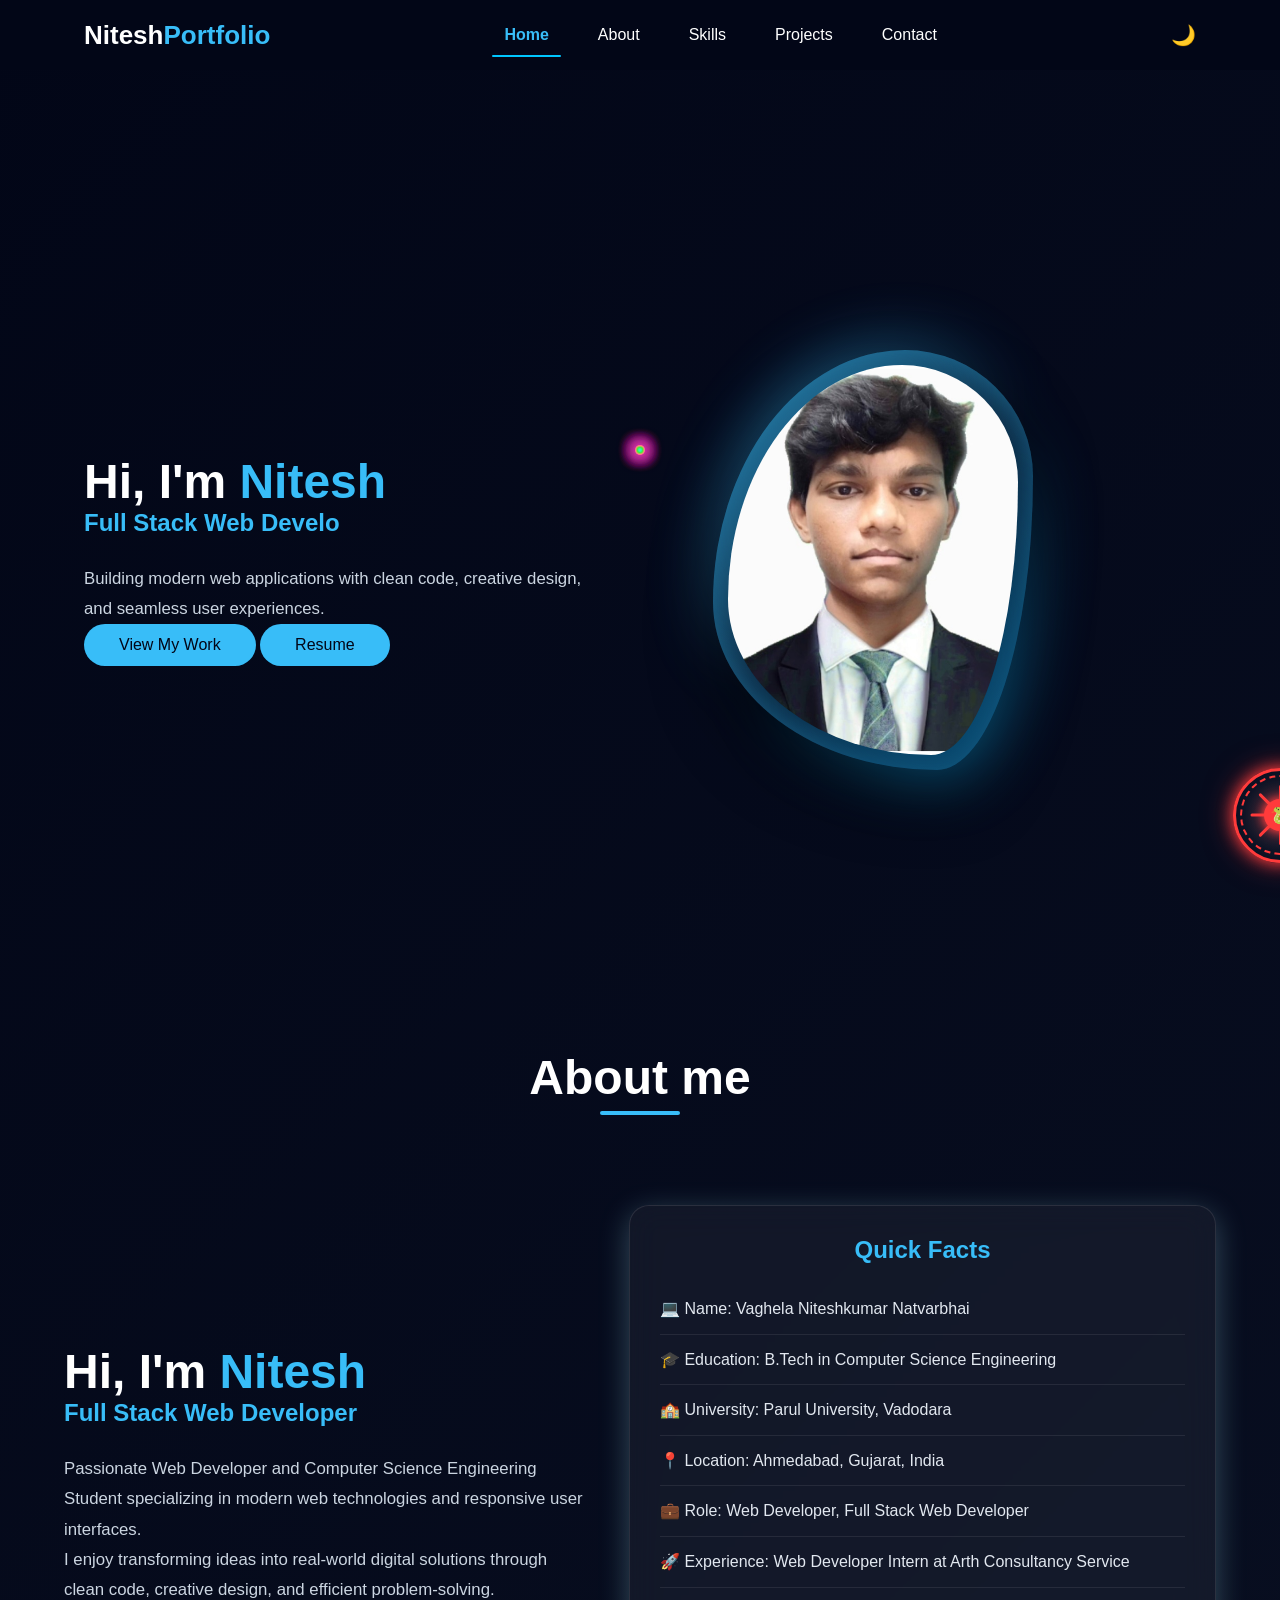
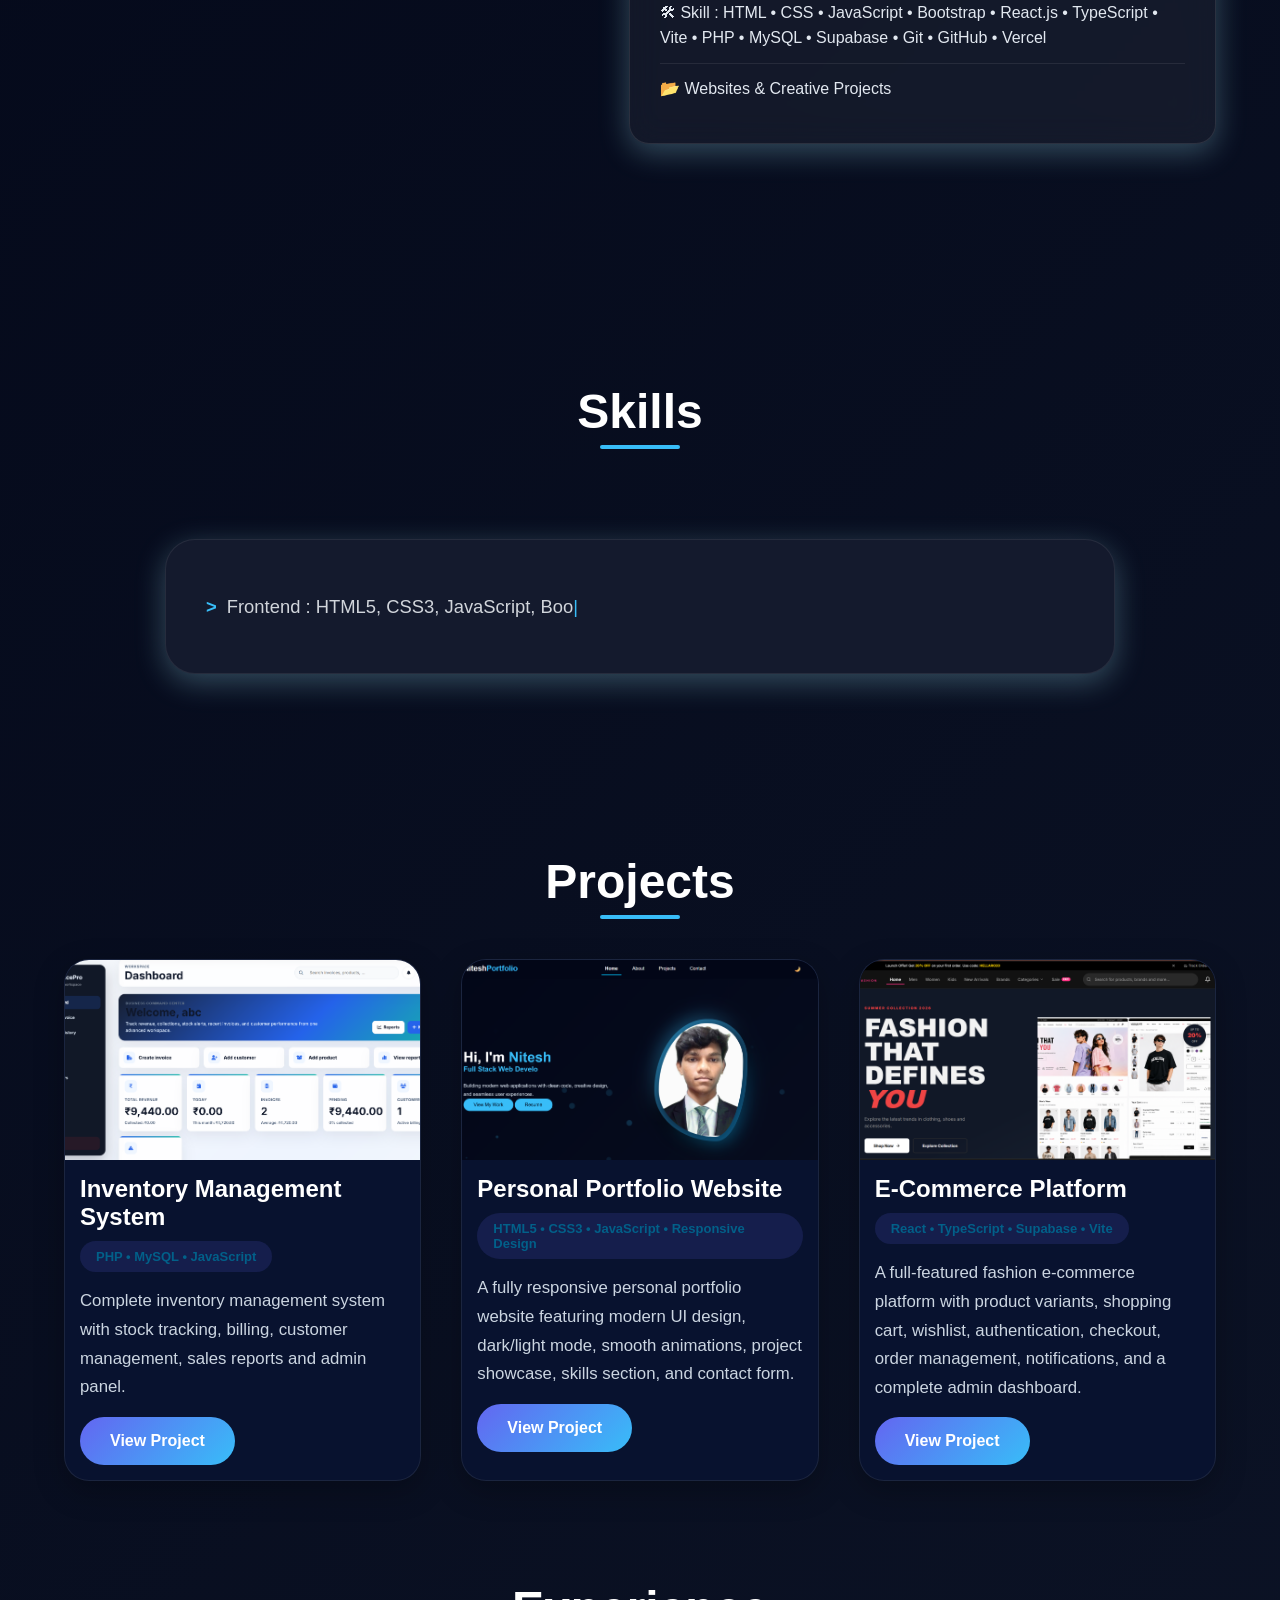
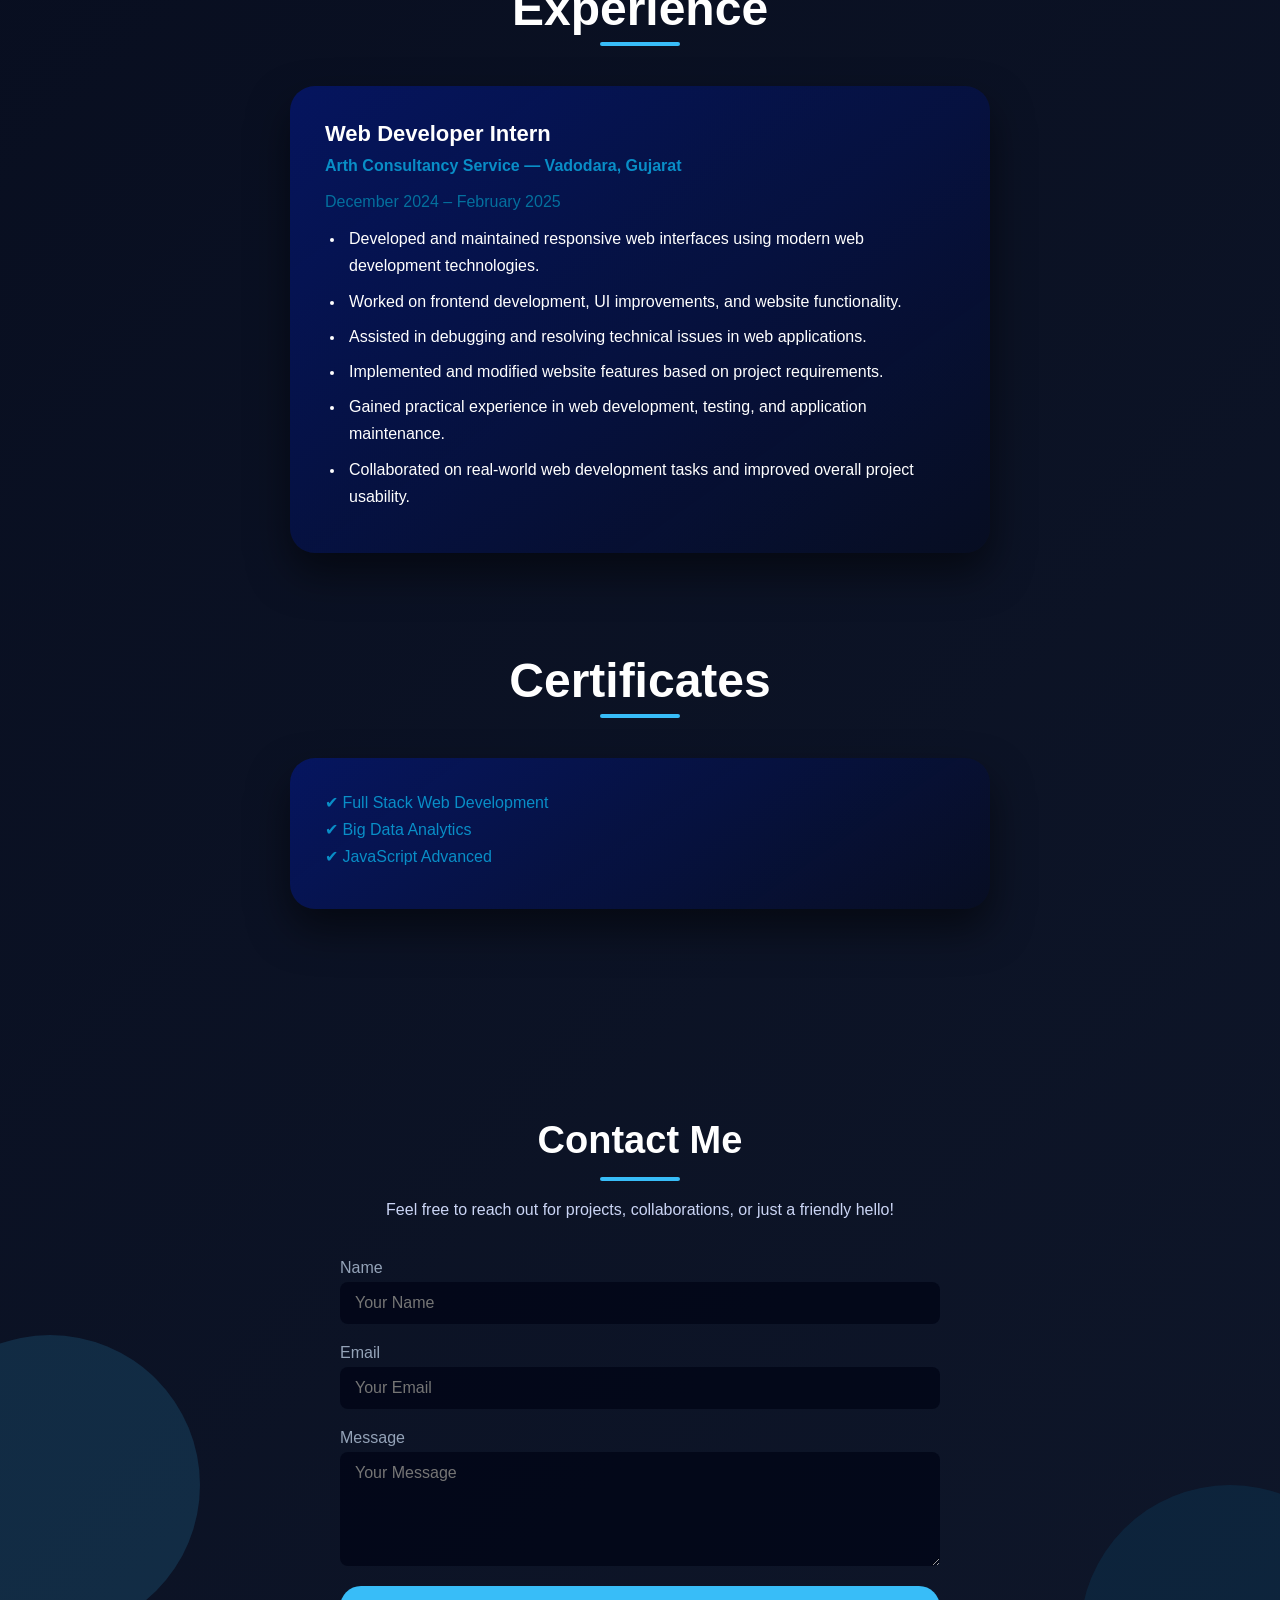
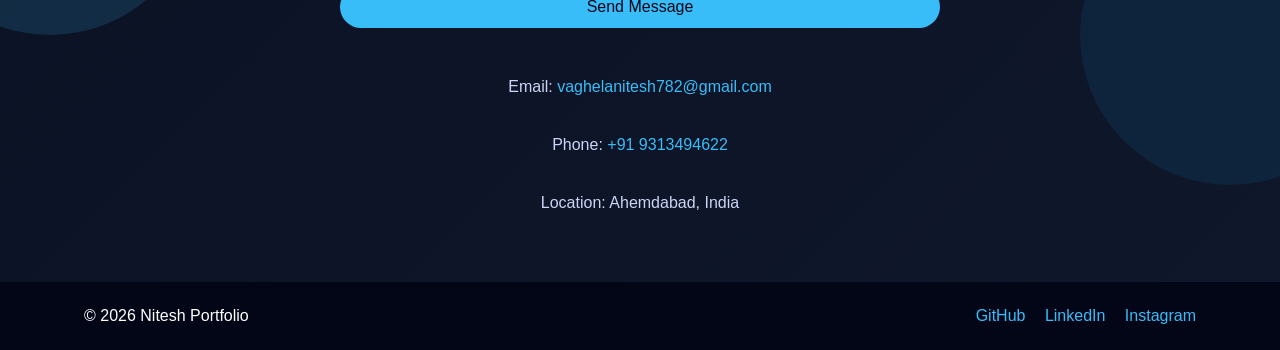
==== commit faace1d3: "update index" ====
--- a/index.html
+++ b/index.html
@@ -246,13 +246,16 @@
       </div>
     </section>
 <!-- EXPERIENCE -->
+ <!-- EXPERIENCE -->
 <section class="section scroll-animate">
   <h2>Experience</h2>
 
   <div class="card">
     <h3>Web Developer Intern</h3>
-    <p>Arth Consultancy Service</p>
-    <span>Dec 2024 – Feb 2025</span>
+
+    <p><strong>Arth Consultancy Service — Vadodara, Gujarat</strong></p>
+
+    <span>December 2024 – February 2025</span>
 
     <ul class="experience-list">
       <li>Developed and maintained responsive web interfaces using modern web development technologies.</li>
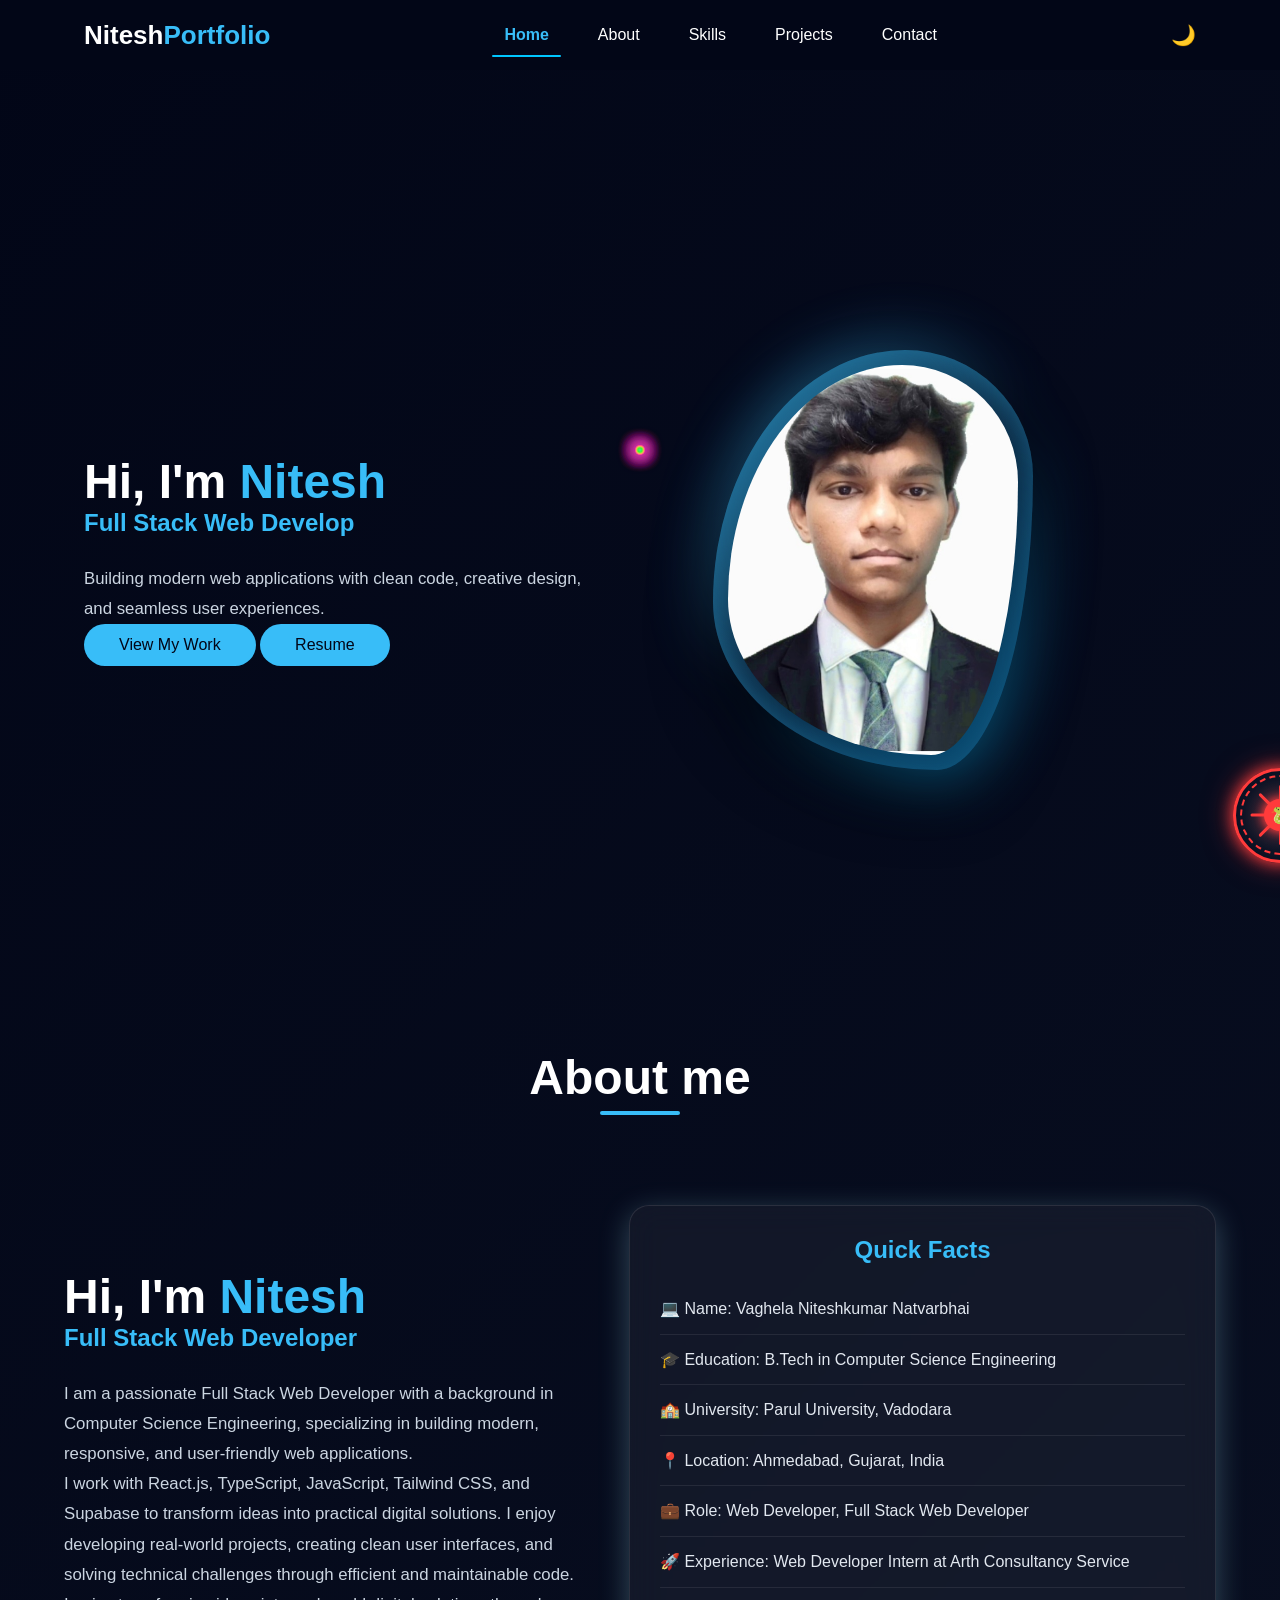
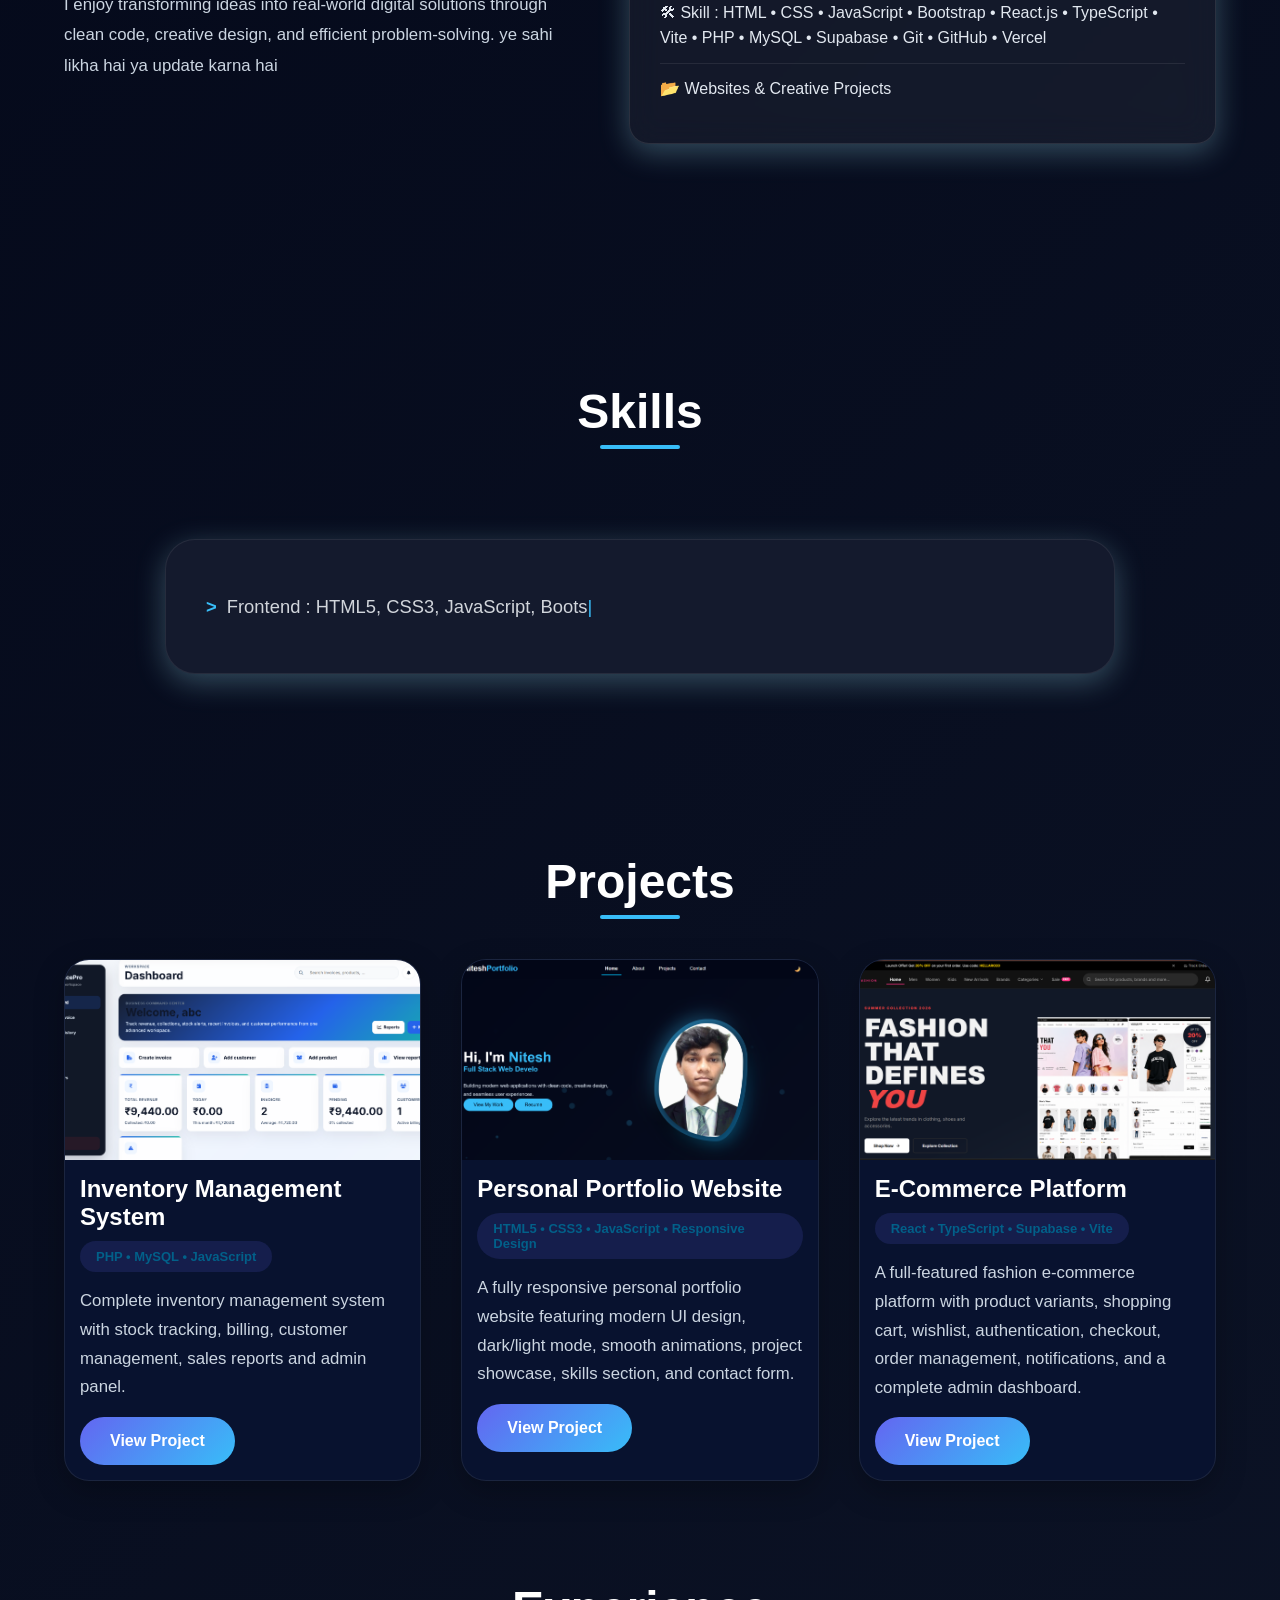
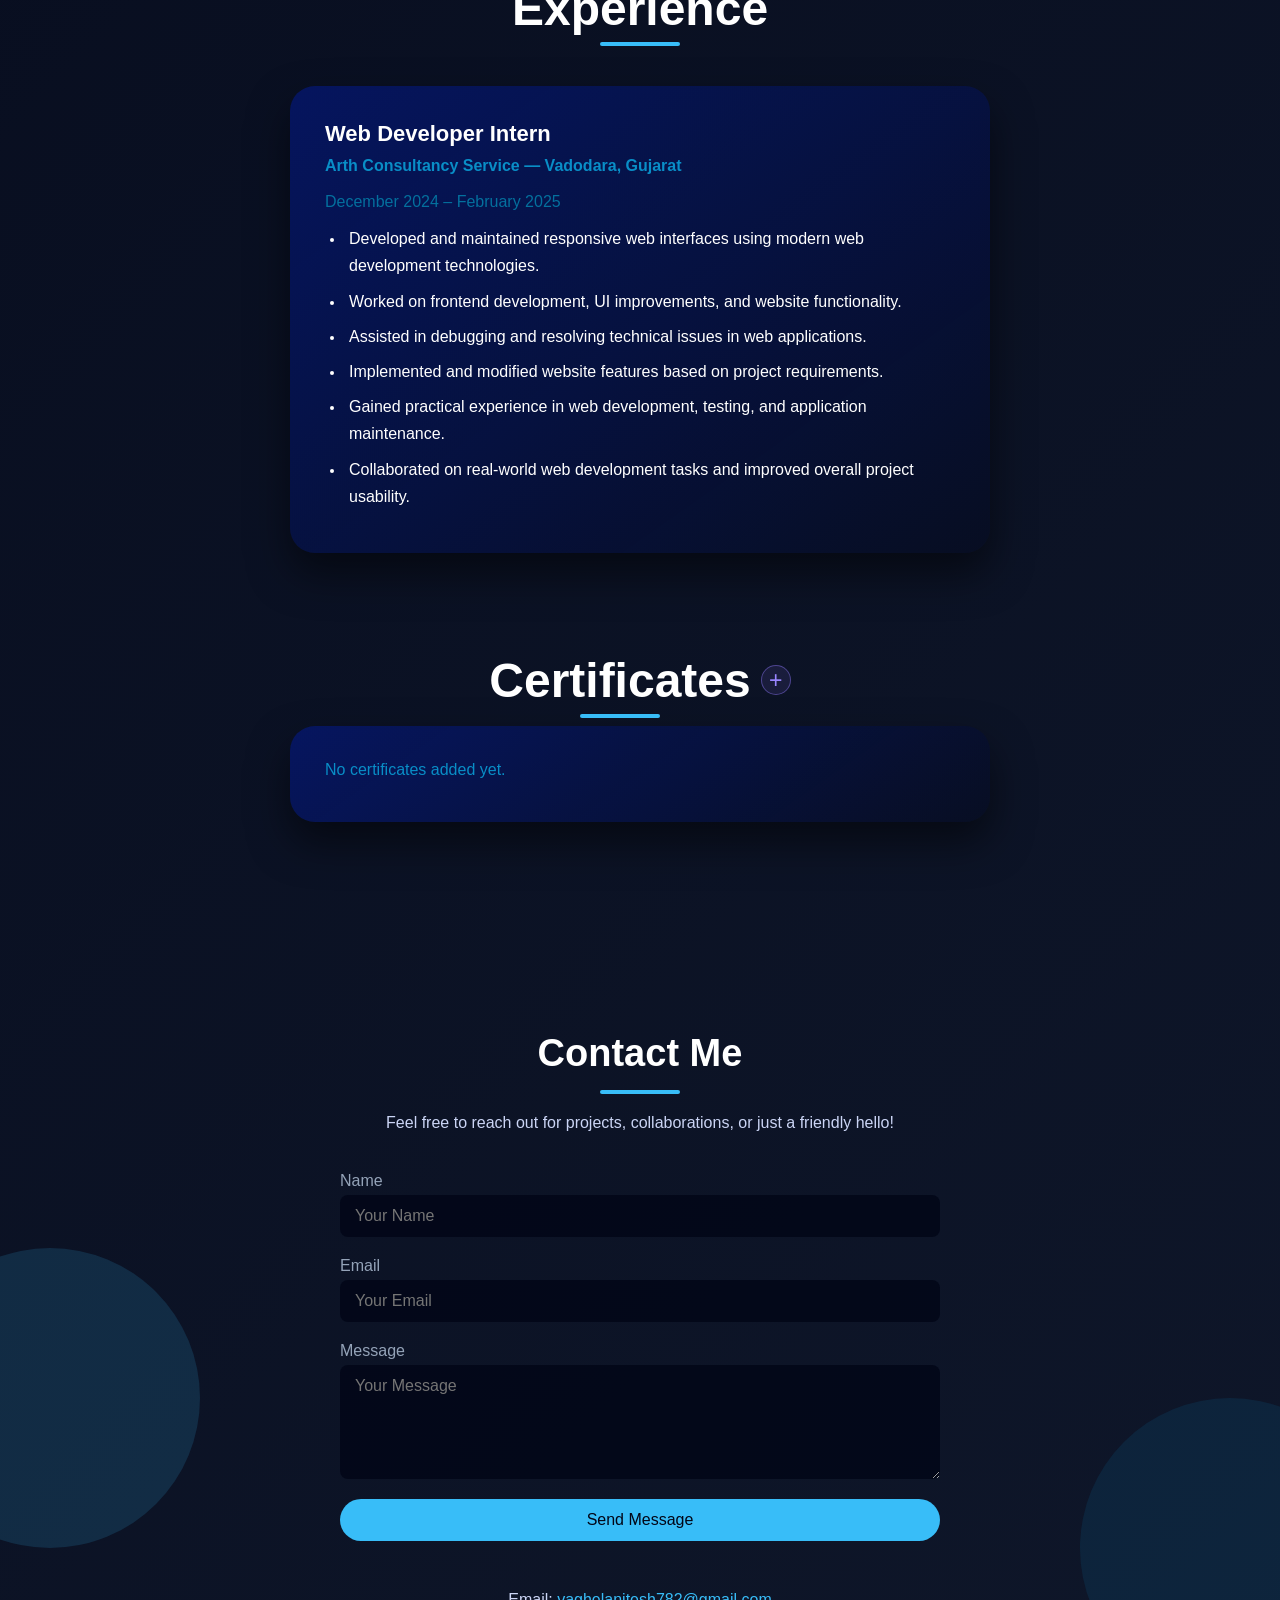
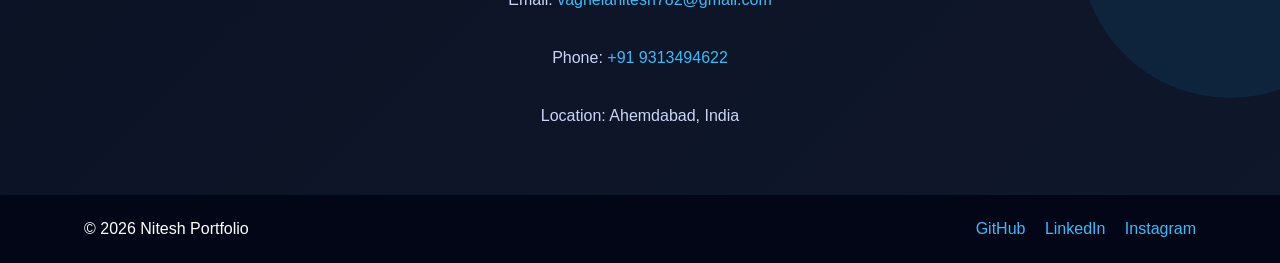
==== commit 51ab057f: "Fix admin product page" ====
--- a/index.html
+++ b/index.html
@@ -105,11 +105,11 @@
           <h1>Hi, I'm <span>Nitesh</span></h1>
           <h2 class="typing">Full Stack Web Developer</h2>
           <p>
-            Passionate Web Developer and Computer Science Engineering Student specializing in modern web technologies
-            and responsive user interfaces.
+            I am a passionate Full Stack Web Developer with a background in Computer Science Engineering, specializing in building modern, responsive, and user-friendly web applications.
             <br>
-            I enjoy transforming ideas into real-world digital solutions through clean code, creative design, and
-            efficient problem-solving.
+            I work with React.js, TypeScript, JavaScript, Tailwind CSS, and Supabase to transform ideas into practical digital solutions. I enjoy developing real-world projects, creating clean user interfaces, and solving technical challenges through efficient and maintainable code.
+            <br>
+            I enjoy transforming ideas into real-world digital solutions through clean code, creative design, and efficient problem-solving. ye sahi likha hai ya update karna hai
           </p>
 
 
@@ -268,15 +268,1723 @@
   </div>
 </section>
     <!-- CERTIFICATES -->
-    <section class="section scroll-animate">
-      <h2>Certificates</h2>
-      <div class="card">
-        <p>✔ Full Stack Web Development</p>
-        <p>✔ Big Data Analytics</p>
-        <p>✔ JavaScript Advanced</p>
+    
+
+
+
+<!-- CERTIFICATES -->
+<section class="section scroll-animate" id="myCertificates">
+
+  <div class="cert-title-row">
+    <h2>Certificates</h2>
+    <button type="button" class="cert-plus-btn" id="certAddBtn"
+      aria-label="Add Certificate">+</button>
+  </div>
+
+  <div class="card cert-list" id="certList">
+    <p class="cert-empty">No certificates added yet.</p>
+  </div>
+
+  <!-- ADD / EDIT POPUP -->
+  <div class="cert-small-modal" id="certFormModal">
+    <div class="cert-small-box">
+
+      <div class="cert-popup-heading">
+        <h3 id="certFormHeading">Add Certificate</h3>
+        <button type="button" id="certFormClose" aria-label="Close">×</button>
       </div>
 
-    </section>
+      <form id="certForm">
+
+        <label for="certTitle">Certificate Title *</label>
+        <input id="certTitle" type="text"
+          placeholder="e.g. Full Stack Web Development" required>
+
+        <label for="certOrganization">Issuing Organization *</label>
+        <input id="certOrganization" type="text"
+          placeholder="e.g. Parul University" required>
+
+        <label for="certDate">Issue Date</label>
+        <input id="certDate" type="date">
+
+        <label for="certCredential">Credential ID</label>
+        <input id="certCredential" type="text"
+          placeholder="Credential ID (Optional)">
+
+        <label for="certDescription">Description</label>
+        <textarea id="certDescription"
+          placeholder="Write certificate details, skills learned, achievements..."
+          rows="5"></textarea>
+
+        <label class="cert-file-label" for="certFile">
+          <span>📎</span> Upload Certificate (PDF / JPG / PNG)
+        </label>
+
+        <input id="certFile" type="file"
+          accept=".pdf,.jpg,.jpeg,.png,application/pdf,image/jpeg,image/png">
+
+        <small id="certFileName">No file selected</small>
+
+        <div class="cert-popup-actions">
+          <button type="button" id="certCancelBtn">Cancel</button>
+          <button type="submit" id="certSaveBtn">Save Certificate</button>
+        </div>
+
+      </form>
+    </div>
+  </div>
+
+  <!-- VIEW POPUP -->
+  <div class="cert-small-modal" id="certViewModal">
+    <div class="cert-small-box cert-view-box">
+
+      <div class="cert-popup-heading">
+        <h3 id="certViewTitle">Certificate</h3>
+        <button type="button" id="certViewClose" aria-label="Close">×</button>
+      </div>
+
+      <div id="certViewContent" class="cert-view-content"></div>
+
+      <small class="cert-view-note">Certificate Preview</small>
+
+    </div>
+  </div>
+
+  <!-- DESIGNED PASSKEY POPUP -->
+  <div class="cert-small-modal cert-security-modal" id="certAccessModal">
+    <div class="cert-small-box cert-security-box">
+
+      <div class="cert-security-icon" id="certSecurityIcon">🔐</div>
+
+      <h3 id="certSecurityTitle">Protected Access</h3>
+
+      <p class="cert-security-subtitle" id="certSecuritySubtitle">
+        Enter your Passkey to manage certificates.
+      </p>
+
+      <form id="certAccessForm" autocomplete="off">
+
+        <label for="certPasskeyInput">Enter Passkey</label>
+
+        <div class="cert-passkey-input-wrap">
+          <input
+            type="password"
+            id="certPasskeyInput"
+            placeholder="Enter your 6-digit Passkey"
+            maxlength="6"
+            inputmode="numeric"
+            pattern="[0-9]{6}"
+            autocomplete="off"
+            required
+          >
+
+          <button type="button" id="certTogglePasskey"
+            aria-label="Show Passkey">👁</button>
+        </div>
+
+        <div id="certSecurityMessage" class="cert-security-message"
+          role="status" aria-live="polite"></div>
+
+        <div id="certSecurityCountdown" class="cert-security-countdown"
+          hidden>
+          <span>🔒</span>
+          <strong id="certCountdownValue">30</strong>
+          <small>seconds remaining</small>
+        </div>
+
+        <div class="cert-security-actions">
+          <button type="button" id="certAccessCancel">Cancel</button>
+          <button type="submit" id="certAccessVerify">
+            Verify Passkey
+          </button>
+        </div>
+
+      </form>
+
+      <div class="cert-security-footer">
+        <span>🛡</span> Secure Certificate Management
+      </div>
+
+    </div>
+  </div>
+
+  <style>
+    /* TITLE */
+    #myCertificates .cert-title-row {
+      display: flex;
+      justify-content: center;
+      align-items: center;
+      gap: 10px;
+      min-height: 38px;
+    }
+
+    #myCertificates .cert-title-row h2 {
+      margin: 0;
+      text-align: center;
+    }
+
+    #myCertificates .cert-plus-btn {
+      position: static;
+      flex-shrink: 0;
+      display: inline-flex;
+      align-items: center;
+      justify-content: center;
+      width: 30px;
+      height: 30px;
+      padding: 0;
+      border: 1px solid rgba(130,110,230,.5);
+      border-radius: 50%;
+      background: rgba(130,110,230,.12);
+      color: #9985ff;
+      font-size: 23px;
+      line-height: 1;
+      cursor: pointer;
+      transition: .25s;
+    }
+
+    #myCertificates .cert-plus-btn:hover {
+      background: #806ce9;
+      color: white;
+      transform: rotate(90deg);
+    }
+
+    /* CERTIFICATE LIST */
+    #myCertificates .cert-list {
+      margin-top: 18px;
+    }
+
+    #myCertificates .cert-item {
+      padding: 13px 0;
+      border-bottom: 1px solid rgba(130,130,150,.2);
+    }
+
+    #myCertificates .cert-item:last-child {
+      border-bottom: none;
+    }
+
+    #myCertificates .cert-line {
+      display: flex;
+      align-items: center;
+      justify-content: space-between;
+      gap: 12px;
+    }
+
+    #myCertificates .cert-name {
+      display: flex;
+      align-items: center;
+      gap: 9px;
+      flex: 1;
+      min-width: 0;
+      cursor: pointer;
+      font-size: 14px;
+      line-height: 1.7;
+      overflow-wrap: anywhere;
+    }
+
+    #myCertificates .cert-name:hover {
+      color: #9985ff;
+    }
+
+    #myCertificates .cert-arrow {
+      flex-shrink: 0;
+      font-size: 11px;
+      opacity: .65;
+      transition: .2s;
+    }
+
+    #myCertificates .cert-item.expanded .cert-arrow {
+      transform: rotate(180deg);
+    }
+
+    #myCertificates .cert-line-actions {
+      display: flex;
+      align-items: center;
+      gap: 5px;
+      flex-shrink: 0;
+    }
+
+    #myCertificates .cert-action-icon {
+      display: flex;
+      align-items: center;
+      justify-content: center;
+      width: 30px;
+      height: 30px;
+      border: 0;
+      border-radius: 7px;
+      background: transparent;
+      color: inherit;
+      opacity: .75;
+      cursor: pointer;
+      font-size: 16px;
+      transition: .2s;
+    }
+
+    #myCertificates .cert-action-icon:hover {
+      opacity: 1;
+      color: #9985ff;
+      background: rgba(130,110,230,.12);
+    }
+
+    /* DESCRIPTION */
+    #myCertificates .cert-description {
+      display: none;
+      margin: 11px 0 3px;
+      padding: 15px 17px;
+      border-left: 3px solid #8875ef;
+      border-radius: 0 9px 9px 0;
+      background: rgba(130,110,230,.08);
+      font-size: 13px;
+      line-height: 1.8;
+      color: inherit;
+      overflow-wrap: anywhere;
+    }
+
+    #myCertificates .cert-item.expanded .cert-description {
+      display: block;
+      animation: certDrop .2s ease;
+    }
+
+    #myCertificates .cert-description .cert-meta-row {
+      display: grid;
+      grid-template-columns: 125px minmax(0, 1fr);
+      align-items: start;
+      gap: 8px;
+      margin-bottom: 7px;
+    }
+
+    #myCertificates .cert-description .cert-meta-label {
+      font-weight: 700;
+      opacity: .8;
+      white-space: nowrap;
+    }
+
+    #myCertificates .cert-description .cert-description-text {
+      display: grid;
+      grid-template-columns: 125px minmax(0, 1fr);
+      align-items: start;
+      gap: 8px;
+      margin-top: 12px;
+      padding-top: 10px;
+      border-top: 1px solid rgba(130,130,150,.2);
+      white-space: normal;
+      line-height: 1.8;
+    }
+
+    #myCertificates .cert-description .cert-description-text strong {
+      white-space: nowrap;
+    }
+
+    #myCertificates .cert-description .cert-description-text > div {
+      min-width: 0;
+      overflow-wrap: anywhere;
+      white-space: normal;
+    }
+
+    /* COMMON MODALS */
+    .cert-small-modal {
+      display: none;
+      position: fixed !important;
+      inset: 0 !important;
+      width: 100% !important;
+      height: 100vh !important;
+      height: 100dvh !important;
+      z-index: 999999 !important;
+      align-items: center;
+      justify-content: center;
+      padding: 20px;
+      overflow-x: hidden;
+      overflow-y: auto;
+      background: rgba(0,0,0,.65);
+      backdrop-filter: blur(6px);
+      -webkit-backdrop-filter: blur(6px);
+      box-sizing: border-box;
+    }
+
+    .cert-small-modal.open {
+      display: flex !important;
+    }
+
+    .cert-small-box {
+      position: relative;
+      flex: 0 1 560px;
+      width: 100%;
+      max-width: 560px;
+      max-height: calc(100vh - 40px);
+      max-height: calc(100dvh - 40px);
+      margin: auto;
+      padding: 28px;
+      overflow-x: hidden;
+      overflow-y: auto;
+      overscroll-behavior: contain;
+      -webkit-overflow-scrolling: touch;
+      border-radius: 17px;
+      background: var(--card-bg, #ffffff);
+      color: var(--text-color, #242331);
+      border: 1px solid rgba(130,110,230,.3);
+      box-shadow: 0 20px 65px rgba(0,0,0,.3);
+      scrollbar-width: thin;
+      scrollbar-color: #8875ef transparent;
+      box-sizing: border-box;
+    }
+
+    .cert-small-box::-webkit-scrollbar {
+      width: 6px;
+    }
+
+    .cert-small-box::-webkit-scrollbar-thumb {
+      background: #8875ef;
+      border-radius: 10px;
+    }
+
+    .cert-popup-heading {
+      display: flex;
+      justify-content: space-between;
+      align-items: center;
+      gap: 15px;
+      margin-bottom: 24px;
+      padding-bottom: 14px;
+      border-bottom: 1px solid rgba(130,130,150,.2);
+    }
+
+    .cert-popup-heading h3 {
+      font-size: 21px;
+      font-weight: 700;
+      margin: 0;
+    }
+
+    .cert-popup-heading button {
+      flex-shrink: 0;
+      width: 34px;
+      height: 34px;
+      border: 0;
+      border-radius: 8px;
+      background: rgba(130,130,150,.12);
+      color: inherit;
+      font-size: 25px;
+      cursor: pointer;
+    }
+
+    /* CERTIFICATE FORM */
+    #certForm {
+      display: flex;
+      flex-direction: column;
+      gap: 9px;
+    }
+
+    #certForm > label:not(.cert-file-label) {
+      margin-top: 7px;
+      font-size: 13px;
+      font-weight: 600;
+      color: inherit;
+    }
+
+    #certForm input:not([type=file]),
+    #certForm textarea {
+      width: 100%;
+      min-height: 44px;
+      padding: 12px 14px;
+      border: 1px solid rgba(130,130,150,.3);
+      border-radius: 9px;
+      outline: none;
+      background: rgba(130,130,150,.07);
+      color: inherit;
+      font-family: inherit;
+      font-size: 14px;
+      box-sizing: border-box;
+      transition: .2s;
+    }
+
+    #certForm textarea {
+      min-height: 115px;
+      resize: vertical;
+      line-height: 1.7;
+    }
+
+    #certForm input:focus,
+    #certForm textarea:focus {
+      border-color: #9985ff;
+      box-shadow: 0 0 0 3px rgba(130,110,230,.1);
+    }
+
+    #certForm input::placeholder,
+    #certForm textarea::placeholder {
+      color: inherit;
+      opacity: .5;
+    }
+
+    #certForm input[type="date"] {
+      color-scheme: light;
+    }
+
+    .cert-file-label {
+      display: block;
+      margin-top: 12px;
+      padding: 17px;
+      border: 1px dashed #9985ff;
+      border-radius: 10px;
+      background: rgba(130,110,230,.07);
+      text-align: center;
+      cursor: pointer;
+      font-size: 13px;
+      transition: .2s;
+    }
+
+    .cert-file-label:hover {
+      background: rgba(130,110,230,.14);
+    }
+
+    #certFile {
+      width: 100%;
+      margin-top: 5px;
+      font-size: 12px;
+      color: inherit;
+    }
+
+    #certFileName {
+      display: block;
+      margin-top: 5px;
+      font-size: 12px;
+      opacity: .7;
+      overflow-wrap: anywhere;
+    }
+
+    .cert-popup-actions {
+      display: flex;
+      justify-content: flex-end;
+      flex-wrap: wrap;
+      gap: 11px;
+      margin-top: 22px;
+      padding-top: 15px;
+      border-top: 1px solid rgba(130,130,150,.2);
+    }
+
+    .cert-popup-actions button {
+      min-width: 105px;
+      padding: 11px 20px;
+      border: 0;
+      border-radius: 8px;
+      cursor: pointer;
+      font-family: inherit;
+      font-size: 13px;
+      font-weight: 600;
+      transition: .2s;
+    }
+
+    .cert-popup-actions button:disabled {
+      opacity: .6;
+      cursor: wait;
+    }
+
+    #certCancelBtn {
+      background: rgba(130,130,150,.15);
+      color: inherit;
+    }
+
+    #certSaveBtn {
+      background: #806ce9;
+      color: white;
+    }
+
+    #certSaveBtn:hover {
+      background: #6e59d6;
+    }
+
+    /* VIEW POPUP */
+    .cert-small-box.cert-view-box {
+      flex: 0 1 950px;
+      width: 100%;
+      max-width: 950px;
+      max-height: calc(100vh - 40px);
+      max-height: calc(100dvh - 40px);
+      display: flex;
+      flex-direction: column;
+    }
+
+    .cert-view-content {
+      width: 100%;
+      min-height: 300px;
+      height: min(65vh, 650px);
+      display: flex;
+      align-items: center;
+      justify-content: center;
+      overflow: hidden;
+      background: rgba(120,120,140,.1);
+      border: 1px solid rgba(130,130,150,.15);
+      border-radius: 10px;
+      box-sizing: border-box;
+    }
+
+    .cert-view-content img {
+      display: block;
+      max-width: 100%;
+      max-height: 100%;
+      object-fit: contain;
+      user-select: none;
+      -webkit-user-drag: none;
+    }
+
+    .cert-view-content iframe {
+      display: block;
+      width: 100%;
+      height: 100%;
+      min-height: 400px;
+      border: 0;
+      background: white;
+    }
+
+    .cert-view-note {
+      display: block;
+      margin-top: 13px;
+      text-align: center;
+      font-size: 12px;
+      opacity: .6;
+    }
+
+    /* PASSKEY POPUP DESIGN */
+    .cert-small-box.cert-security-box {
+      flex: 0 1 410px;
+      max-width: 410px;
+      padding: 32px;
+      text-align: center;
+      overflow: hidden;
+      animation: certSecurityAppear .25s ease;
+    }
+
+    .cert-security-icon {
+      width: 66px;
+      height: 66px;
+      display: flex;
+      align-items: center;
+      justify-content: center;
+      margin: 0 auto 17px;
+      border-radius: 20px;
+      background: rgba(130,110,230,.13);
+      border: 1px solid rgba(130,110,230,.25);
+      font-size: 30px;
+    }
+
+    .cert-security-box h3 {
+      margin: 0 0 9px;
+      font-size: 22px;
+      font-weight: 750;
+    }
+
+    .cert-security-subtitle {
+      margin: 0 auto 25px;
+      max-width: 290px;
+      font-size: 13px;
+      line-height: 1.7;
+      opacity: .7;
+    }
+
+    #certAccessForm {
+      display: flex;
+      flex-direction: column;
+      text-align: left;
+      gap: 10px;
+    }
+
+    #certAccessForm > label {
+      font-size: 13px;
+      font-weight: 650;
+    }
+
+    .cert-passkey-input-wrap {
+      display: flex;
+      align-items: center;
+      border: 1px solid rgba(130,110,230,.35);
+      border-radius: 11px;
+      background: rgba(130,110,230,.06);
+      overflow: hidden;
+      transition: .2s;
+    }
+
+    .cert-passkey-input-wrap:focus-within {
+      border-color: #8875ef;
+      box-shadow: 0 0 0 3px rgba(130,110,230,.12);
+    }
+
+    #certPasskeyInput {
+      width: 100%;
+      min-width: 0;
+      height: 49px;
+      padding: 12px 14px;
+      border: 0;
+      outline: none;
+      background: transparent;
+      color: inherit;
+      font-family: inherit;
+      font-size: 18px;
+      letter-spacing: 5px;
+      text-align: center;
+      box-sizing: border-box;
+    }
+
+    #certPasskeyInput::placeholder {
+      font-size: 12px;
+      letter-spacing: 1px;
+      opacity: .5;
+    }
+
+    #certTogglePasskey {
+      width: 45px;
+      height: 49px;
+      flex-shrink: 0;
+      border: 0;
+      background: transparent;
+      color: inherit;
+      cursor: pointer;
+      opacity: .65;
+      font-size: 17px;
+    }
+
+    #certTogglePasskey:hover {
+      opacity: 1;
+    }
+
+    .cert-security-message {
+      min-height: 19px;
+      font-size: 12px;
+      line-height: 1.5;
+      color: #e05252;
+      text-align: center;
+    }
+
+    .cert-security-message.success {
+      color: #249b67;
+    }
+
+    .cert-security-countdown {
+      display: flex;
+      flex-direction: column;
+      align-items: center;
+      gap: 5px;
+      margin: 5px 0 10px;
+      padding: 15px;
+      border: 1px solid rgba(224,82,82,.2);
+      border-radius: 12px;
+      background: rgba(224,82,82,.07);
+      color: #e05252;
+    }
+
+    .cert-security-countdown > span {
+      font-size: 22px;
+    }
+
+    .cert-security-countdown strong {
+      font-size: 32px;
+      line-height: 1.2;
+      font-variant-numeric: tabular-nums;
+    }
+
+    .cert-security-countdown small {
+      font-size: 12px;
+    }
+
+    .cert-security-actions {
+      display: flex;
+      gap: 10px;
+      margin-top: 5px;
+    }
+
+    .cert-security-actions button {
+      flex: 1;
+      min-height: 45px;
+      border: 0;
+      border-radius: 9px;
+      font-family: inherit;
+      font-size: 13px;
+      font-weight: 650;
+      cursor: pointer;
+      transition: .2s;
+    }
+
+    #certAccessCancel {
+      background: rgba(130,130,150,.15);
+      color: inherit;
+    }
+
+    #certAccessVerify {
+      background: #806ce9;
+      color: white;
+    }
+
+    #certAccessVerify:hover {
+      background: #6e59d6;
+    }
+
+    .cert-security-actions button:disabled {
+      opacity: .5;
+      cursor: not-allowed;
+    }
+
+    .cert-security-footer {
+      display: flex;
+      align-items: center;
+      justify-content: center;
+      gap: 6px;
+      margin-top: 23px;
+      padding-top: 15px;
+      border-top: 1px solid rgba(130,130,150,.17);
+      font-size: 11px;
+      opacity: .6;
+    }
+
+    @keyframes certSecurityAppear {
+      from {
+        opacity: 0;
+        transform: translateY(12px) scale(.98);
+      }
+      to {
+        opacity: 1;
+        transform: translateY(0) scale(1);
+      }
+    }
+
+    /* DARK THEME */
+    body.dark-mode .cert-small-box,
+    body.dark .cert-small-box,
+    body[data-theme="dark"] .cert-small-box,
+    [data-theme="dark"] .cert-small-box {
+      background: var(--card-bg, #1c1c2b);
+      color: var(--text-color, #f1f0f8);
+      border-color: rgba(160,140,255,.25);
+    }
+
+    body.dark-mode #certForm input:not([type=file]),
+    body.dark-mode #certForm textarea,
+    body.dark #certForm input:not([type=file]),
+    body.dark #certForm textarea,
+    body[data-theme="dark"] #certForm input:not([type=file]),
+    body[data-theme="dark"] #certForm textarea,
+    [data-theme="dark"] #certForm input:not([type=file]),
+    [data-theme="dark"] #certForm textarea {
+      background: rgba(255,255,255,.06);
+      color: #f1f0f8;
+      border-color: rgba(255,255,255,.17);
+    }
+
+    body.dark-mode .cert-passkey-input-wrap,
+    body.dark .cert-passkey-input-wrap,
+    body[data-theme="dark"] .cert-passkey-input-wrap,
+    [data-theme="dark"] .cert-passkey-input-wrap {
+      background: rgba(255,255,255,.06);
+      border-color: rgba(255,255,255,.18);
+    }
+
+    /* LIGHT THEME */
+    body.light-mode .cert-small-box,
+    body.light .cert-small-box,
+    body[data-theme="light"] .cert-small-box,
+    [data-theme="light"] .cert-small-box {
+      background: var(--card-bg, #ffffff);
+      color: var(--text-color, #242331);
+      border-color: rgba(100,90,160,.2);
+    }
+
+    body.light-mode #certForm input:not([type=file]),
+    body.light-mode #certForm textarea,
+    body.light #certForm input:not([type=file]),
+    body.light #certForm textarea,
+    body[data-theme="light"] #certForm input:not([type=file]),
+    body[data-theme="light"] #certForm textarea,
+    [data-theme="light"] #certForm input:not([type=file]),
+    [data-theme="light"] #certForm textarea {
+      background: #f7f7fb;
+      color: #242331;
+      border-color: rgba(100,90,160,.22);
+    }
+
+    @keyframes certDrop {
+      from {
+        opacity: 0;
+        transform: translateY(8px);
+      }
+      to {
+        opacity: 1;
+        transform: translateY(0);
+      }
+    }
+
+    /* MOBILE */
+    @media(max-width:600px) {
+      .cert-small-modal {
+        padding: 12px;
+      }
+
+      .cert-small-box {
+        flex: 0 1 auto;
+        width: 100%;
+        max-width: 100%;
+        max-height: calc(100vh - 24px);
+        max-height: calc(100dvh - 24px);
+        padding: 21px;
+        border-radius: 13px;
+      }
+
+      .cert-popup-heading h3 {
+        font-size: 19px;
+      }
+
+      #myCertificates .cert-description {
+        padding: 12px;
+        font-size: 12px;
+      }
+
+      #myCertificates .cert-name {
+        font-size: 13px;
+      }
+
+      #myCertificates .cert-action-icon {
+        width: 27px;
+        height: 27px;
+      }
+
+      .cert-small-box.cert-view-box {
+        max-height: calc(100vh - 24px);
+        max-height: calc(100dvh - 24px);
+      }
+
+      .cert-view-content {
+        min-height: 250px;
+        height: 60vh;
+      }
+
+      .cert-view-content iframe {
+        min-height: 250px;
+      }
+
+      .cert-small-box.cert-security-box {
+        flex: 0 1 auto;
+        max-width: 100%;
+        padding: 25px 21px;
+      }
+
+      #myCertificates .cert-description .cert-meta-row,
+      #myCertificates .cert-description .cert-description-text {
+        grid-template-columns: 110px minmax(0, 1fr);
+      }
+    }
+  </style>
+
+  <script>
+  (() => {
+    const root = document.getElementById("myCertificates");
+    if (!root || root.dataset.ready) return;
+    root.dataset.ready = "true";
+
+    const $ = id => document.getElementById(id);
+
+    const DB = "NiteshCertificates";
+    const STORE = "items";
+    const MAX_SIZE = 10 * 1024 * 1024;
+
+    /* PASSKEY SETTINGS */
+   /* PASSKEY SETTINGS */
+const PASSKEY_HASH =
+  "2ebac8cd0516739bc88496bb26eaf9d62344ced0f4b0b48cdc1a1ec5e8954553";
+
+const MAX_ATTEMPTS = 3;
+const LOCK_DURATION = 30 * 1000;
+const SECURITY_KEY = "certSecurityState";
+
+    let db, editingId = null, selectedFile = null;
+    let viewerUrl = null;
+    let expandedId = null;
+    let previousBodyOverflow = "";
+    let pendingAction = null;
+    let lockTimer = null;
+
+    const formModal = $("certFormModal");
+    const viewModal = $("certViewModal");
+    const accessModal = $("certAccessModal");
+
+    /*
+      Move modals into body to prevent clipping
+      from parent animation, overflow and transforms.
+    */
+    document.body.appendChild(formModal);
+    document.body.appendChild(viewModal);
+    document.body.appendChild(accessModal);
+
+    /* =====================================
+       SECURITY STATE
+       ===================================== */
+
+    function getSecurityState() {
+      try {
+        const state = JSON.parse(
+          sessionStorage.getItem(SECURITY_KEY)
+        );
+
+        if (
+          !state ||
+          typeof state.attempts !== "number" ||
+          typeof state.lockUntil !== "number"
+        ) {
+          return { attempts: 0, lockUntil: 0 };
+        }
+
+        return state;
+      } catch {
+        return { attempts: 0, lockUntil: 0 };
+      }
+    }
+
+    function setSecurityState(state) {
+      try {
+        sessionStorage.setItem(
+          SECURITY_KEY,
+          JSON.stringify(state)
+        );
+      } catch (error) {
+        console.error("Security state unavailable:", error);
+      }
+    }
+
+    function openModal(modal) {
+      if (!document.querySelector(".cert-small-modal.open")) {
+        previousBodyOverflow = document.body.style.overflow;
+      }
+
+      modal.classList.add("open");
+      document.body.style.overflow = "hidden";
+    }
+
+    function closeModal(modal) {
+      modal.classList.remove("open");
+
+      if (!document.querySelector(".cert-small-modal.open")) {
+        document.body.style.overflow = previousBodyOverflow;
+      }
+    }
+
+    function clearSecurityMessage() {
+      const message = $("certSecurityMessage");
+      message.textContent = "";
+      message.className = "cert-security-message";
+    }
+
+    function updateSecurityUI() {
+      const state = getSecurityState();
+      const locked = state.lockUntil > Date.now();
+
+      $("certPasskeyInput").disabled = locked;
+      $("certAccessVerify").disabled = locked;
+      $("certTogglePasskey").disabled = locked;
+
+      $("certSecurityCountdown").hidden = !locked;
+      $("certPasskeyInput").style.display = locked ? "none" : "";
+      $("certTogglePasskey").style.display = locked ? "none" : "";
+
+      if (locked) {
+        $("certSecurityIcon").textContent = "🔒";
+        $("certSecurityTitle").textContent = "Access Temporarily Locked";
+        $("certSecuritySubtitle").textContent =
+          "Too many incorrect attempts. Please wait before trying again.";
+
+        $("certSecurityMessage").textContent = "";
+        $("certAccessVerify").textContent = "Please Wait";
+
+      } else {
+        $("certSecurityIcon").textContent = "🔐";
+        $("certSecurityTitle").textContent = "Protected Access";
+        $("certSecuritySubtitle").textContent =
+          "Enter your Passkey to manage certificates.";
+
+        $("certAccessVerify").textContent = "Verify Passkey";
+      }
+    }
+
+    function startLockCountdown() {
+      if (lockTimer) {
+        clearInterval(lockTimer);
+        lockTimer = null;
+      }
+
+      updateSecurityUI();
+
+      const countdownValue = $("certCountdownValue");
+
+      function tick() {
+        const state = getSecurityState();
+
+        const remaining = Math.max(
+          0,
+          Math.ceil((state.lockUntil - Date.now()) / 1000)
+        );
+
+        countdownValue.textContent = remaining;
+
+        if (remaining <= 0) {
+          clearInterval(lockTimer);
+          lockTimer = null;
+
+          setSecurityState({
+            attempts: 0,
+            lockUntil: 0
+          });
+
+          updateSecurityUI();
+
+          $("certSecurityMessage").textContent =
+            "You can try your Passkey again now.";
+
+          $("certPasskeyInput").value = "";
+          $("certPasskeyInput").focus();
+        }
+      }
+
+      tick();
+      lockTimer = setInterval(tick, 250);
+    }
+
+    function openAccessModal(action) {
+      pendingAction = action;
+
+      $("certPasskeyInput").value = "";
+      $("certPasskeyInput").type = "password";
+      $("certTogglePasskey").textContent = "👁";
+
+      clearSecurityMessage();
+
+      const state = getSecurityState();
+
+      openModal(accessModal);
+
+      if (state.lockUntil > Date.now()) {
+        startLockCountdown();
+      } else {
+        if (state.lockUntil) {
+          setSecurityState({
+            attempts: 0,
+            lockUntil: 0
+          });
+        }
+
+        updateSecurityUI();
+
+        setTimeout(() => {
+          if (accessModal.classList.contains("open")) {
+            $("certPasskeyInput").focus();
+          }
+        }, 100);
+      }
+    }
+
+    function closeAccessModal() {
+      pendingAction = null;
+      $("certPasskeyInput").value = "";
+      clearSecurityMessage();
+
+      closeModal(accessModal);
+    }
+
+    function showSecurityError(message) {
+      const element = $("certSecurityMessage");
+      element.textContent = message;
+      element.className = "cert-security-message";
+    }
+
+    function showSecuritySuccess(message) {
+      const element = $("certSecurityMessage");
+      element.textContent = message;
+      element.className = "cert-security-message success";
+    }
+
+    async function hashPasskey(value) {
+  const data = new TextEncoder().encode(value);
+
+  const hashBuffer = await crypto.subtle.digest(
+    "SHA-256",
+    data
+  );
+
+  return Array.from(new Uint8Array(hashBuffer))
+    .map(byte => byte.toString(16).padStart(2, "0"))
+    .join("");
+}
+
+async function verifyPasskey() {
+  const state = getSecurityState();
+
+  if (state.lockUntil > Date.now()) {
+    startLockCountdown();
+    return;
+  }
+
+  const entered = $("certPasskeyInput").value.trim();
+
+  if (!/^[0-9]{6}$/.test(entered)) {
+    showSecurityError("Please enter your 6-digit Passkey.");
+    $("certPasskeyInput").focus();
+    return;
+  }
+
+  let enteredHash;
+
+  try {
+    enteredHash = await hashPasskey(entered);
+  } catch (error) {
+    console.error("Passkey hashing failed:", error);
+    showSecurityError(
+      "Secure verification unavailable. Please use HTTPS."
+    );
+    return;
+  }
+
+  if (enteredHash === PASSKEY_HASH) {
+    const action = pendingAction;
+
+    setSecurityState({
+      attempts: 0,
+      lockUntil: 0
+    });
+
+    pendingAction = null;
+
+    closeModal(accessModal);
+
+    $("certPasskeyInput").value = "";
+
+    if (typeof action === "function") {
+      await action();
+    }
+
+    return;
+  }
+
+  state.attempts++;
+
+  if (state.attempts >= MAX_ATTEMPTS) {
+    state.attempts = 0;
+    state.lockUntil = Date.now() + LOCK_DURATION;
+
+    setSecurityState(state);
+
+    $("certPasskeyInput").value = "";
+
+    showSecurityError(
+      "3 incorrect attempts. Access locked for 30 seconds."
+    );
+
+    startLockCountdown();
+    return;
+  }
+
+  setSecurityState(state);
+
+  const remaining = MAX_ATTEMPTS - state.attempts;
+
+  showSecurityError(
+    "Incorrect Passkey. " +
+    remaining +
+    (remaining === 1
+      ? " attempt remaining."
+      : " attempts remaining.")
+  );
+
+  $("certPasskeyInput").value = "";
+  $("certPasskeyInput").focus();
+}
+
+    $("certAccessForm").addEventListener("submit", async e => {
+      e.preventDefault();
+
+      if ($("certAccessVerify").disabled) return;
+
+      $("certAccessVerify").disabled = true;
+
+      try {
+        await verifyPasskey();
+      } catch (error) {
+        console.error(error);
+        showSecurityError("Something went wrong. Please try again.");
+      } finally {
+        if (accessModal.classList.contains("open")) {
+          updateSecurityUI();
+        }
+      }
+    });
+
+    $("certAccessCancel").addEventListener("click", closeAccessModal);
+
+    $("certTogglePasskey").addEventListener("click", () => {
+      const input = $("certPasskeyInput");
+
+      if (input.type === "password") {
+        input.type = "text";
+        $("certTogglePasskey").textContent = "🙈";
+      } else {
+        input.type = "password";
+        $("certTogglePasskey").textContent = "👁";
+      }
+
+      input.focus();
+    });
+
+    $("certPasskeyInput").addEventListener("input", () => {
+      $("certPasskeyInput").value =
+        $("certPasskeyInput").value.replace(/\D/g, "").slice(0, 6);
+
+      if ($("certSecurityMessage").textContent) {
+        clearSecurityMessage();
+      }
+    });
+
+    /* =====================================
+       INDEXEDDB
+       ===================================== */
+
+    function openDB() {
+      return new Promise((resolve, reject) => {
+        const request = indexedDB.open(DB, 1);
+
+        request.onupgradeneeded = e => {
+          const database = e.target.result;
+
+          if (!database.objectStoreNames.contains(STORE)) {
+            database.createObjectStore(STORE, {
+              keyPath: "id",
+              autoIncrement: true
+            });
+          }
+        };
+
+        request.onsuccess = () => resolve(request.result);
+        request.onerror = () => reject(request.error);
+      });
+    }
+
+    function request(mode, action) {
+      return new Promise((resolve, reject) => {
+        const tx = db.transaction(STORE, mode);
+        const req = action(tx.objectStore(STORE));
+
+        req.onsuccess = () => resolve(req.result);
+        req.onerror = () => reject(req.error);
+      });
+    }
+
+    const getAll = () => request("readonly", s => s.getAll());
+    const save = data => request("readwrite", s => s.put(data));
+    const remove = id => request("readwrite", s => s.delete(id));
+
+    /* =====================================
+       FORM RESET
+       ===================================== */
+
+    function resetForm() {
+      $("certForm").reset();
+
+      selectedFile = null;
+      editingId = null;
+
+      $("certFileName").textContent = "No file selected";
+      $("certFormHeading").textContent = "Add Certificate";
+      $("certSaveBtn").textContent = "Save Certificate";
+      $("certFile").required = false;
+
+      closeModal(formModal);
+    }
+
+    /* =====================================
+       ADD CERTIFICATE
+       ===================================== */
+
+    $("certAddBtn").addEventListener("click", () => {
+      openAccessModal(() => {
+        resetForm();
+        $("certFile").required = true;
+        openModal(formModal);
+      });
+    });
+
+    $("certFormClose").addEventListener("click", resetForm);
+    $("certCancelBtn").addEventListener("click", resetForm);
+
+    $("certFile").addEventListener("change", e => {
+      selectedFile = e.target.files[0] || null;
+
+      $("certFileName").textContent =
+        selectedFile ? selectedFile.name : "No file selected";
+    });
+
+    /* =====================================
+       HELPERS
+       ===================================== */
+
+    function escape(value) {
+      return String(value || "").replace(/[&<>"']/g, c => ({
+        "&": "&amp;",
+        "<": "&lt;",
+        ">": "&gt;",
+        '"': "&quot;",
+        "'": "&#39;"
+      })[c]);
+    }
+
+    function dateText(value) {
+      if (!value) return "";
+
+      const d = new Date(value + "T00:00:00");
+
+      return Number.isNaN(d.getTime())
+        ? ""
+        : d.toLocaleDateString("en-IN", {
+            day: "numeric",
+            month: "long",
+            year: "numeric"
+          });
+    }
+
+    /* =====================================
+       RENDER
+       ===================================== */
+
+    async function render() {
+      const items = await getAll();
+      const list = $("certList");
+
+      list.innerHTML = "";
+
+      if (!items.length) {
+        list.innerHTML =
+          '<p class="cert-empty">No certificates added yet.</p>';
+        return;
+      }
+
+      items.sort((a, b) => b.id - a.id);
+
+      items.forEach(cert => {
+        const item = document.createElement("div");
+
+        item.className = "cert-item" +
+          (expandedId === cert.id ? " expanded" : "");
+
+        item.innerHTML = `
+          <div class="cert-line">
+            <div class="cert-name" data-action="expand">
+              <span>✔</span>
+              <span>${escape(cert.title)}</span>
+              <span class="cert-arrow">▼</span>
+            </div>
+
+            <div class="cert-line-actions">
+              <button type="button" class="cert-action-icon"
+                data-action="view" aria-label="View certificate"
+                title="View">◉</button>
+
+              <button type="button" class="cert-action-icon"
+                data-action="edit" aria-label="Edit certificate"
+                title="Edit">✎</button>
+
+              <button type="button" class="cert-action-icon"
+                data-action="delete" aria-label="Delete certificate"
+                title="Delete">×</button>
+            </div>
+          </div>
+
+          <div class="cert-description">
+            <div class="cert-meta-row">
+              <span class="cert-meta-label">Organization:</span>
+              <span>${escape(cert.organization)}</span>
+            </div>
+
+            ${cert.date ? `
+              <div class="cert-meta-row">
+                <span class="cert-meta-label">Issue Date:</span>
+                <span>${escape(dateText(cert.date))}</span>
+              </div>
+            ` : ""}
+
+            ${cert.credential ? `
+              <div class="cert-meta-row">
+                <span class="cert-meta-label">Credential ID:</span>
+                <span>${escape(cert.credential)}</span>
+              </div>
+            ` : ""}
+
+            ${cert.description ? `
+              <div class="cert-description-text">
+                <strong>Description:</strong>
+                <div>${escape(cert.description)}</div>
+              </div>
+            ` : ""}
+          </div>
+        `;
+
+        item.querySelector('[data-action="expand"]')
+          .addEventListener("click", () => {
+            expandedId = expandedId === cert.id ? null : cert.id;
+            render();
+          });
+
+        item.querySelector('[data-action="view"]')
+          .addEventListener("click", () => view(cert));
+
+        item.querySelector('[data-action="edit"]')
+          .addEventListener("click", () => {
+            openAccessModal(() => edit(cert));
+          });
+
+        item.querySelector('[data-action="delete"]')
+          .addEventListener("click", () => {
+            openAccessModal(() => deleteItem(cert.id));
+          });
+
+        list.appendChild(item);
+      });
+    }
+
+    /* =====================================
+       SAVE / UPDATE
+       ===================================== */
+
+    $("certForm").addEventListener("submit", async e => {
+      e.preventDefault();
+
+      const wasEditing = editingId !== null;
+      const title = $("certTitle").value.trim();
+      const organization = $("certOrganization").value.trim();
+
+      if (!title || !organization) return;
+
+      if (selectedFile) {
+        const valid = [
+          "application/pdf",
+          "image/jpeg",
+          "image/png"
+        ];
+
+        if (!valid.includes(selectedFile.type)) {
+          alert("Only PDF, JPG and PNG files are allowed.");
+          return;
+        }
+
+        if (selectedFile.size > MAX_SIZE) {
+          alert("Maximum file size is 10 MB.");
+          return;
+        }
+      }
+
+      const button = $("certSaveBtn");
+      button.disabled = true;
+      button.textContent = "Saving...";
+
+      try {
+        const old = wasEditing
+          ? (await getAll()).find(x => x.id === editingId)
+          : null;
+
+        const file = selectedFile || old?.file;
+
+        if (!file) {
+          alert("Please upload certificate file.");
+          return;
+        }
+
+        await save({
+          ...(old || {}),
+          ...(wasEditing ? { id: editingId } : {}),
+          title,
+          organization,
+          date: $("certDate").value,
+          credential: $("certCredential").value.trim(),
+          description: $("certDescription").value.trim(),
+          file,
+          fileName: selectedFile?.name || old?.fileName,
+          fileType: selectedFile?.type || old?.fileType
+        });
+
+        expandedId = wasEditing ? editingId : null;
+
+        resetForm();
+        await render();
+
+      } catch (error) {
+        console.error(error);
+        alert("Unable to save certificate. Check browser storage.");
+
+      } finally {
+        button.disabled = false;
+
+        button.textContent = wasEditing
+          ? "Update Certificate"
+          : "Save Certificate";
+      }
+    });
+
+    /* =====================================
+       VIEW
+       ===================================== */
+
+    function view(cert) {
+      if (!cert.file) {
+        alert("No certificate file uploaded.");
+        return;
+      }
+
+      if (viewerUrl) {
+        URL.revokeObjectURL(viewerUrl);
+      }
+
+      viewerUrl = URL.createObjectURL(cert.file);
+
+      $("certViewTitle").textContent = cert.title;
+
+      const content = $("certViewContent");
+      content.innerHTML = "";
+
+      if (cert.fileType === "application/pdf") {
+        const frame = document.createElement("iframe");
+
+        frame.title = "Certificate preview";
+        frame.src = viewerUrl + "#toolbar=0&navpanes=0";
+
+        content.appendChild(frame);
+      } else {
+        const img = document.createElement("img");
+
+        img.src = viewerUrl;
+        img.alt = "Certificate preview";
+        img.draggable = false;
+
+        content.appendChild(img);
+      }
+
+      openModal(viewModal);
+    }
+
+    function closeViewer() {
+      closeModal(viewModal);
+      $("certViewContent").innerHTML = "";
+
+      if (viewerUrl) {
+        URL.revokeObjectURL(viewerUrl);
+        viewerUrl = null;
+      }
+    }
+
+    $("certViewClose").addEventListener("click", closeViewer);
+
+    /* =====================================
+       EDIT
+       ===================================== */
+
+    async function edit(cert) {
+      editingId = cert.id;
+      selectedFile = null;
+
+      $("certTitle").value = cert.title;
+      $("certOrganization").value = cert.organization;
+      $("certDate").value = cert.date || "";
+      $("certCredential").value = cert.credential || "";
+      $("certDescription").value = cert.description || "";
+
+      $("certFileName").textContent =
+        "Current file: " + (cert.fileName || "Uploaded certificate");
+
+      $("certFile").required = false;
+      $("certFormHeading").textContent = "Edit Certificate";
+      $("certSaveBtn").textContent = "Update Certificate";
+
+      openModal(formModal);
+    }
+
+    /* =====================================
+       DELETE
+       ===================================== */
+
+    async function deleteItem(id) {
+      if (!confirm("Delete this certificate?")) return;
+
+      try {
+        await remove(id);
+
+        if (expandedId === id) {
+          expandedId = null;
+        }
+
+        await render();
+
+      } catch (error) {
+        console.error(error);
+        alert("Unable to delete certificate.");
+      }
+    }
+
+    /* =====================================
+       OTHER EVENTS
+       ===================================== */
+
+    $("certViewContent").addEventListener("contextmenu", e => {
+      e.preventDefault();
+    });
+
+    [formModal, viewModal, accessModal].forEach(modal => {
+      modal.addEventListener("click", e => {
+        if (e.target !== modal) return;
+
+        if (modal === viewModal) {
+          closeViewer();
+        } else if (modal === formModal) {
+          resetForm();
+        } else {
+          closeAccessModal();
+        }
+      });
+    });
+
+    document.addEventListener("keydown", e => {
+      if (e.key === "Escape") {
+        if (accessModal.classList.contains("open")) {
+          closeAccessModal();
+        } else if (viewModal.classList.contains("open")) {
+          closeViewer();
+        } else if (formModal.classList.contains("open")) {
+          resetForm();
+        }
+      }
+    });
+
+    /* =====================================
+       INITIALIZE
+       ===================================== */
+
+    openDB()
+      .then(database => {
+        db = database;
+
+        const state = getSecurityState();
+
+        if (state.lockUntil > Date.now()) {
+          // Restore existing lockout when the page is reopened.
+          // The popup itself opens when a protected action is attempted.
+        } else if (state.lockUntil) {
+          setSecurityState({
+            attempts: 0,
+            lockUntil: 0
+          });
+        }
+
+        return render();
+      })
+      .catch(error => {
+        console.error(error);
+
+        $("certList").innerHTML =
+          '<p>Certificate storage unavailable. Please check IndexedDB.</p>';
+      });
+
+  })();
+  </script>
+
+</section>
+
+
+
+
 
 
   </main>
--- a/main.css
+++ b/main.css
@@ -3034,3 +3034,4 @@
   font-size: 14px;
 }
 
+
